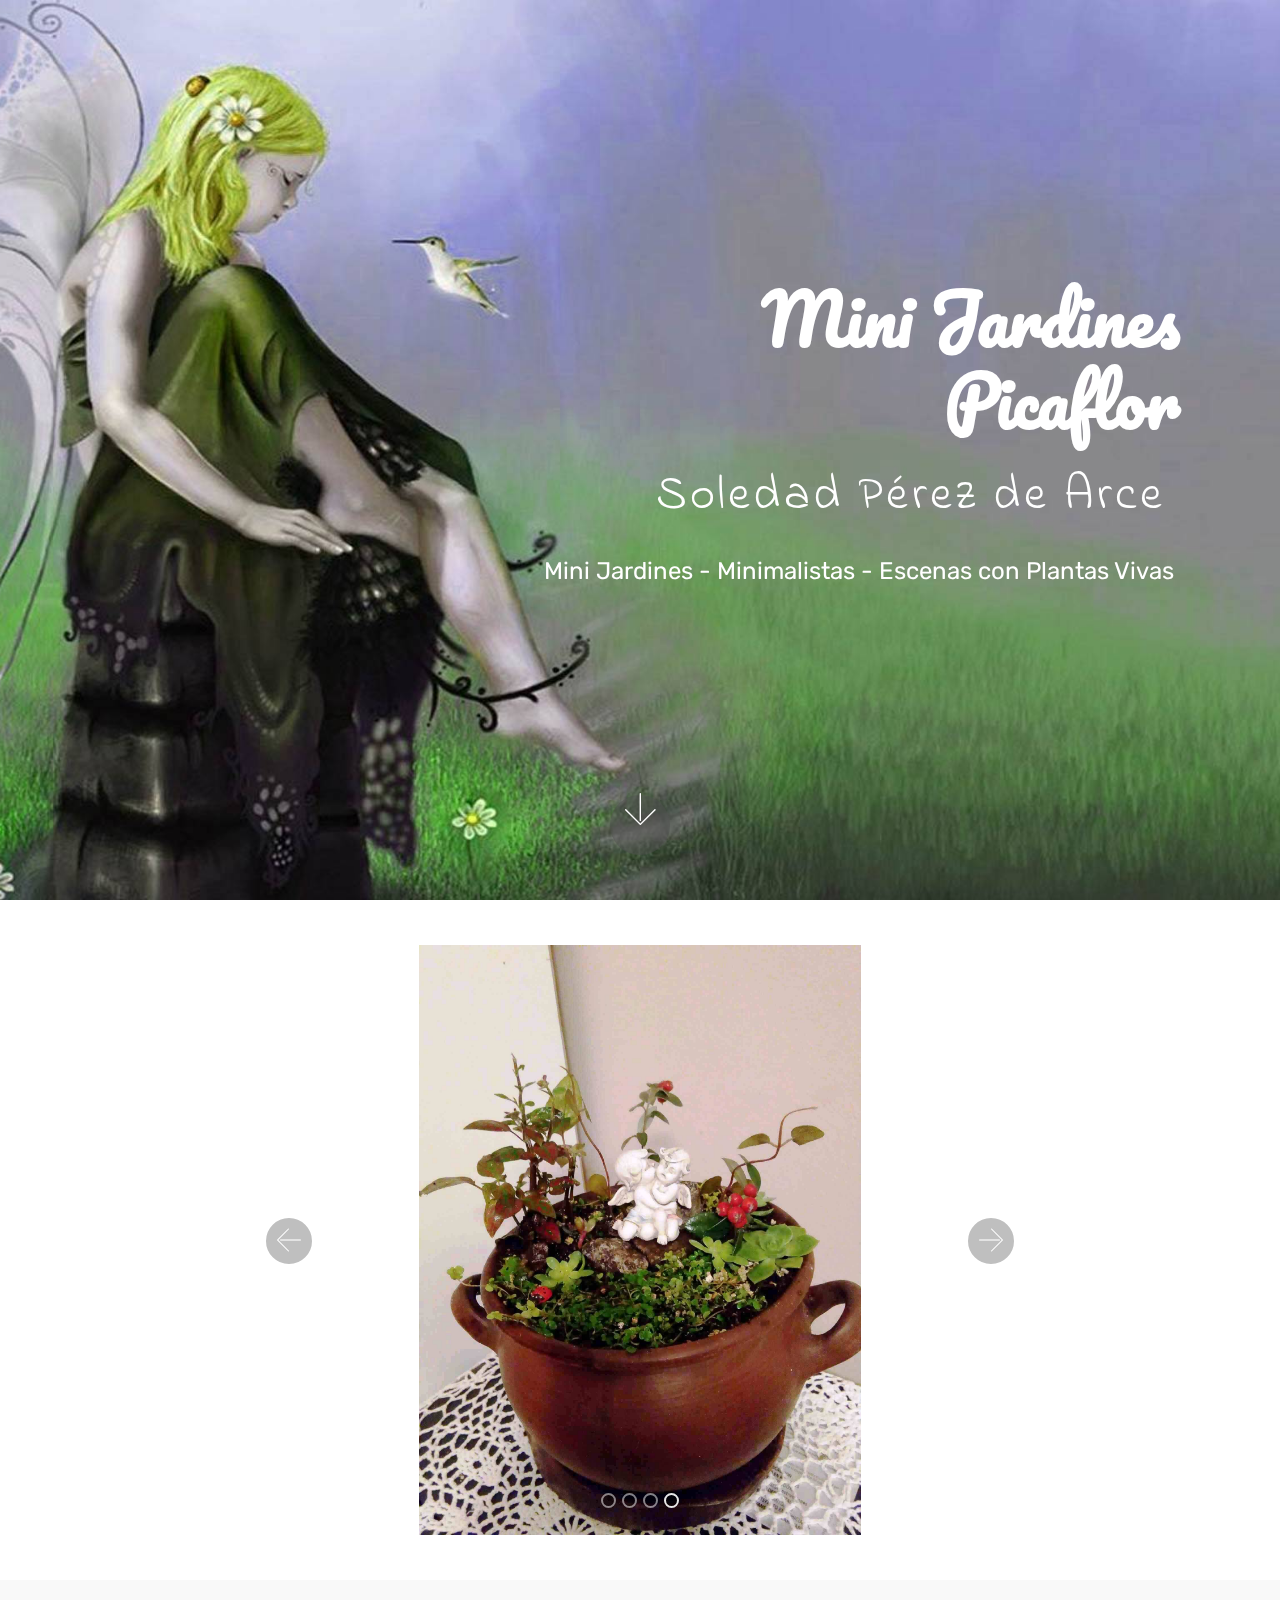
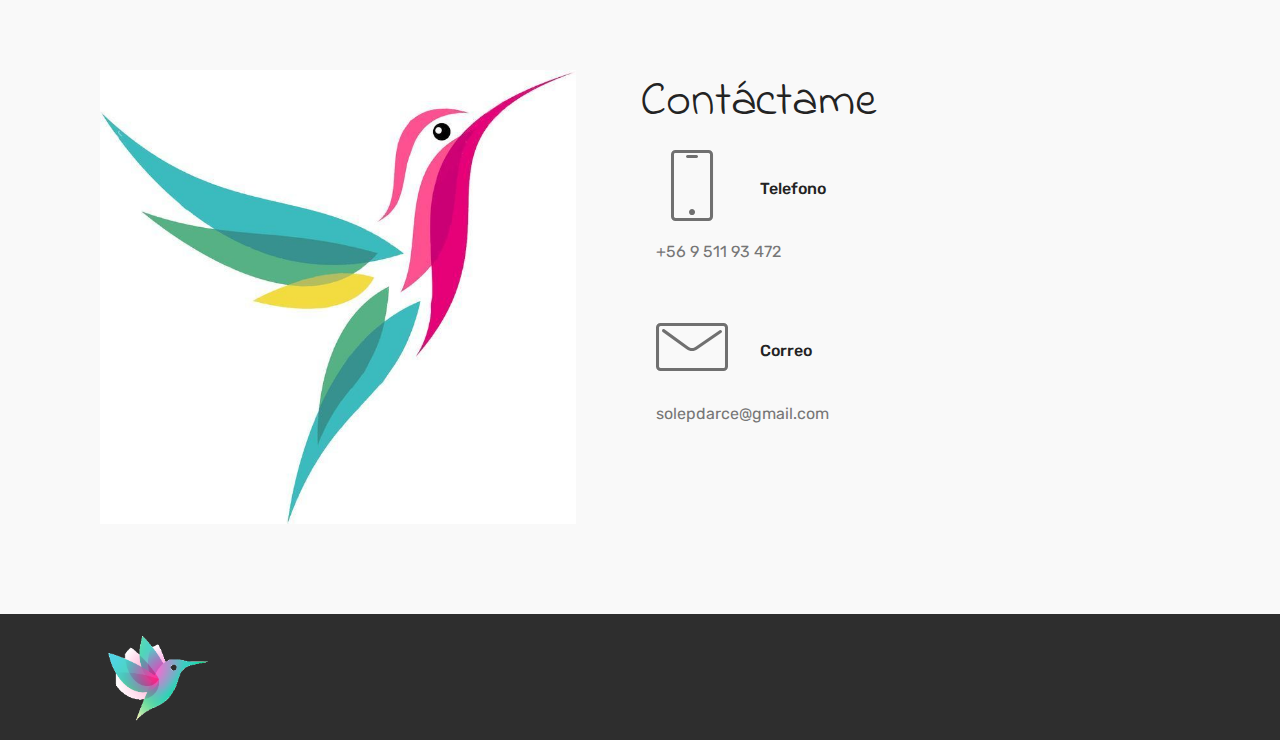
==== index.html @ 487c8307 "create github pages" ====
<!DOCTYPE html>
<html>
<head>
  <!-- Site made with Mobirise Website Builder v4.4.0, https://mobirise.com -->
  <meta charset="UTF-8">
  <meta http-equiv="X-UA-Compatible" content="IE=edge">
  <meta name="generator" content="Mobirise v4.4.0, mobirise.com">
  <meta name="viewport" content="width=device-width, initial-scale=1">
  <link rel="shortcut icon" href="assets/images/colibri-128x107.png" type="image/x-icon">
  <meta name="description" content="Picaflor - MiniJardines - Plantas - Soledad Perez de Arce">
  <title>Picaflor - MiniJardines - Plantas</title>
  <link rel="stylesheet" href="assets/web/assets/mobirise-icons/mobirise-icons.css">
  <link rel="stylesheet" href="assets/tether/tether.min.css">
  <link rel="stylesheet" href="assets/bootstrap/css/bootstrap.min.css">
  <link rel="stylesheet" href="assets/bootstrap/css/bootstrap-grid.min.css">
  <link rel="stylesheet" href="assets/bootstrap/css/bootstrap-reboot.min.css">
  <link rel="stylesheet" href="assets/socicon/css/styles.css">
  <link rel="stylesheet" href="assets/theme/css/style.css">
  <link rel="stylesheet" href="assets/mobirise/css/mbr-additional.css" type="text/css">
  
  
  
</head>
<body>
<section class="header10 cid-qzSrPWgKx8 mbr-fullscreen mbr-parallax-background" id="header10-0" data-rv-view="168">

    

    

    <div class="container">
        <div class="media-container-column mbr-white col-lg-8 col-md-10 ml-auto">
            <h1 class="mbr-section-title align-right mbr-bold pb-3 mbr-fonts-style display-1">Mini Jardines<br>Picaflor</h1>
            <h3 class="mbr-section-subtitle align-right mbr-light pb-3 mbr-fonts-style display-2">
                Soledad Pérez de Arce&nbsp;</h3>
            <p class="mbr-text align-right pb-3 mbr-fonts-style display-5">Mini Jardines - Minimalistas - Escenas con Plantas Vivas&nbsp;</p>
            
        </div>
    </div>

    <div class="mbr-arrow hidden-sm-down" aria-hidden="true">
        <a href="#next">
            <i class="mbri-down mbr-iconfont"></i>
        </a>
    </div>
</section>

<section class="engine"><a href="https://mobirise.co/f">bootstrap builder</a></section><section class="carousel slide cid-qzStPsP6bc" data-interval="false" id="slider2-2" data-rv-view="171">

    
    <div class="container content-slider">
        <div class="content-slider-wrap">
            <div><div class="mbr-slider slide carousel" data-pause="true" data-keyboard="false" data-ride="false" data-interval="false"><ol class="carousel-indicators"><li data-app-prevent-settings="" data-target="#slider2-2" data-slide-to="0"></li><li data-app-prevent-settings="" data-target="#slider2-2" data-slide-to="1"></li><li data-app-prevent-settings="" data-target="#slider2-2" data-slide-to="2"></li><li data-app-prevent-settings="" data-target="#slider2-2" class=" active" data-slide-to="3"></li></ol><div class="carousel-inner" role="listbox"><div class="carousel-item slider-fullscreen-image" data-bg-video-slide="false" style="background-image: url(assets/images/fa1-2000x3555.jpg);"><div class="container container-slide"><div class="image_wrapper"><img src="assets/images/fa1-2000x3555.jpg"><div class="carousel-caption justify-content-center"><div class="col-10 align-center"></div></div></div></div></div><div class="carousel-item slider-fullscreen-image" data-bg-video-slide="false" style="background-image: url(assets/images/fa2-1560x2080.jpg);"><div class="container container-slide"><div class="image_wrapper"><img src="assets/images/fa2-1560x2080.jpg"><div class="carousel-caption justify-content-center"><div class="col-10 align-center"></div></div></div></div></div><div class="carousel-item slider-fullscreen-image" data-bg-video-slide="false" style="background-image: url(assets/images/fa4-1560x2080.jpg);"><div class="container container-slide"><div class="image_wrapper"><img src="assets/images/fa4-1560x2080.jpg"><div class="carousel-caption justify-content-center"><div class="col-10 align-center"></div></div></div></div></div><div class="carousel-item slider-fullscreen-image active" data-bg-video-slide="false" style="background-image: url(assets/images/fa3-1560x2080.jpg);"><div class="container container-slide"><div class="image_wrapper"><img src="assets/images/fa3-1560x2080.jpg"><div class="carousel-caption justify-content-center"><div class="col-10 align-center"></div></div></div></div></div></div><a data-app-prevent-settings="" class="carousel-control carousel-control-prev" role="button" data-slide="prev" href="#slider2-2"><span aria-hidden="true" class="mbri-left mbr-iconfont"></span><span class="sr-only">Previous</span></a><a data-app-prevent-settings="" class="carousel-control carousel-control-next" role="button" data-slide="next" href="#slider2-2"><span aria-hidden="true" class="mbri-right mbr-iconfont"></span><span class="sr-only">Next</span></a></div></div> 
        </div>
    </div>
</section>

<section class="features11 cid-qzSyNxEEnm" id="features11-6" data-rv-view="186">

    

    

    <div class="container">   
        <div class="col-md-12">
            <div class="media-container-row">
                <div class="mbr-figure" style="width: 50%;">
                    <img src="assets/images/colibri-736x702.jpg" alt="Mobirise" title="" media-simple="true">
                </div>
                <div class=" align-left aside-content">
                    <h2 class="mbr-title pt-2 mbr-fonts-style display-2">
                        Contáctame</h2>
                    <div class="mbr-section-text">
                        
                    </div>

                    <div class="block-content">
                        <div class="card p-3 pr-3">
                            <div class="media">
                                <div class=" align-self-center card-img pb-3">
                                    <a href="tel:+56951193472"><span class="mbr-iconfont mbri-mobile" media-simple="true"></span></a>
                                </div>     
                                <div class="media-body">
                                    <h4 class="card-title mbr-fonts-style display-7">
                                        Telefono</h4>
                                </div>
                            </div>                

                            <div class="card-box">
                                <p class="block-text mbr-fonts-style display-7">
                                   +56 9 511 93 472</p>
                            </div>
                        </div>

                        <div class="card p-3 pr-3">
                            <div class="media">
                                <div class="align-self-center card-img pb-3">
                                    <a href="mailto:solepdarce@gmail.com"><span class="mbr-iconfont mbri-letter" media-simple="true"></span></a>
                                </div>     
                                <div class="media-body">
                                    <h4 class="card-title mbr-fonts-style display-7">
                                        Correo</h4>
                                </div>
                            </div>                

                            <div class="card-box">
                                <p class="block-text mbr-fonts-style display-7">
                                    solepdarce@gmail.com</p>
                            </div>
                        </div>
                    </div>
                </div>
            </div>
        </div> 
    </div>          
</section>

<section class="cid-qzSCg8V9M4" id="footer1-8" data-rv-view="189">

    

    

    <div class="container">
        <div class="media-container-row content text-white">
            <div class="col-12 col-md-3">
                <div class="media-wrap">
                    <a href="#top">
                        <img src="assets/images/colibri-351x295.png" alt="Mobirise" title="" media-simple="true">
                    </a>
                </div>
            </div>
            <div class="col-12 col-md-3 mbr-fonts-style display-7">
                <h5 class="pb-3"></h5>
                <p class="mbr-text"></p>
            </div>
            <div class="col-12 col-md-3 mbr-fonts-style display-7">
                <h5 class="pb-3"></h5>
                <p class="mbr-text"></p>
            </div>
            <div class="col-12 col-md-3 mbr-fonts-style display-7">
                <h5 class="pb-3"></h5>
                <p class="mbr-text"></p>
            </div>
        </div>
        
    </div>
</section>


  <script src="assets/web/assets/jquery/jquery.min.js"></script>
  <script src="assets/popper/popper.min.js"></script>
  <script src="assets/tether/tether.min.js"></script>
  <script src="assets/bootstrap/js/bootstrap.min.js"></script>
  <script src="assets/smooth-scroll/smooth-scroll.js"></script>
  <script src="assets/jquery-mb-ytplayer/jquery.mb.ytplayer.min.js"></script>
  <script src="assets/jquery-mb-vimeo_player/jquery.mb.vimeo_player.js"></script>
  <script src="assets/bootstrap-carousel-swipe/bootstrap-carousel-swipe.js"></script>
  <script src="assets/jarallax/jarallax.min.js"></script>
  <script src="assets/theme/js/script.js"></script>
  <script src="assets/mobirise-slider-video/script.js"></script>
  
  
</body>
</html>
---- assets/web/assets/mobirise-icons/mobirise-icons.css ----
@font-face {
  font-family: 'MobiriseIcons';
  src:  url('mobirise-icons.eot?spat4u');
  src:  url('mobirise-icons.eot?spat4u#iefix') format('embedded-opentype'),
    url('mobirise-icons.ttf?spat4u') format('truetype'),
    url('mobirise-icons.woff?spat4u') format('woff'),
    url('mobirise-icons.svg?spat4u#MobiriseIcons') format('svg');
  font-weight: normal;
  font-style: normal;
}

[class^="mbri-"], [class*=" mbri-"] {
  /* use !important to prevent issues with browser extensions that change fonts */
  font-family: MobiriseIcons !important;
  speak: none;
  font-style: normal;
  font-weight: normal;
  font-variant: normal;
  text-transform: none;
  line-height: 1;

  /* Better Font Rendering =========== */
  -webkit-font-smoothing: antialiased;
  -moz-osx-font-smoothing: grayscale;
}

.mbri-add-submenu:before {
  content: "\e900";
}
.mbri-alert:before {
  content: "\e901";
}
.mbri-align-center:before {
  content: "\e902";
}
.mbri-align-justify:before {
  content: "\e903";
}
.mbri-align-left:before {
  content: "\e904";
}
.mbri-align-right:before {
  content: "\e905";
}
.mbri-android:before {
  content: "\e906";
}
.mbri-apple:before {
  content: "\e907";
}
.mbri-arrow-down:before {
  content: "\e908";
}
.mbri-arrow-next:before {
  content: "\e909";
}
.mbri-arrow-prev:before {
  content: "\e90a";
}
.mbri-arrow-up:before {
  content: "\e90b";
}
.mbri-bold:before {
  content: "\e90c";
}
.mbri-bookmark:before {
  content: "\e90d";
}
.mbri-bootstrap:before {
  content: "\e90e";
}
.mbri-briefcase:before {
  content: "\e90f";
}
.mbri-browse:before {
  content: "\e910";
}
.mbri-bulleted-list:before {
  content: "\e911";
}
.mbri-calendar:before {
  content: "\e912";
}
.mbri-camera:before {
  content: "\e913";
}
.mbri-cart-add:before {
  content: "\e914";
}
.mbri-cart-full:before {
  content: "\e915";
}
.mbri-cash:before {
  content: "\e916";
}
.mbri-change-style:before {
  content: "\e917";
}
.mbri-chat:before {
  content: "\e918";
}
.mbri-clock:before {
  content: "\e919";
}
.mbri-close:before {
  content: "\e91a";
}
.mbri-cloud:before {
  content: "\e91b";
}
.mbri-code:before {
  content: "\e91c";
}
.mbri-contact-form:before {
  content: "\e91d";
}
.mbri-credit-card:before {
  content: "\e91e";
}
.mbri-cursor-click:before {
  content: "\e91f";
}
.mbri-cust-feedback:before {
  content: "\e920";
}
.mbri-database:before {
  content: "\e921";
}
.mbri-delivery:before {
  content: "\e922";
}
.mbri-desktop:before {
  content: "\e923";
}
.mbri-devices:before {
  content: "\e924";
}
.mbri-down:before {
  content: "\e925";
}
.mbri-download:before {
  content: "\e989";
}
.mbri-drag-n-drop:before {
  content: "\e927";
}
.mbri-drag-n-drop2:before {
  content: "\e928";
}
.mbri-edit:before {
  content: "\e929";
}
.mbri-edit2:before {
  content: "\e92a";
}
.mbri-error:before {
  content: "\e92b";
}
.mbri-extension:before {
  content: "\e92c";
}
.mbri-features:before {
  content: "\e92d";
}
.mbri-file:before {
  content: "\e92e";
}
.mbri-flag:before {
  content: "\e92f";
}
.mbri-folder:before {
  content: "\e930";
}
.mbri-gift:before {
  content: "\e931";
}
.mbri-github:before {
  content: "\e932";
}
.mbri-globe:before {
  content: "\e933";
}
.mbri-globe-2:before {
  content: "\e934";
}
.mbri-growing-chart:before {
  content: "\e935";
}
.mbri-hearth:before {
  content: "\e936";
}
.mbri-help:before {
  content: "\e937";
}
.mbri-home:before {
  content: "\e938";
}
.mbri-hot-cup:before {
  content: "\e939";
}
.mbri-idea:before {
  content: "\e93a";
}
.mbri-image-gallery:before {
  content: "\e93b";
}
.mbri-image-slider:before {
  content: "\e93c";
}
.mbri-info:before {
  content: "\e93d";
}
.mbri-italic:before {
  content: "\e93e";
}
.mbri-key:before {
  content: "\e93f";
}
.mbri-laptop:before {
  content: "\e940";
}
.mbri-layers:before {
  content: "\e941";
}
.mbri-left-right:before {
  content: "\e942";
}
.mbri-left:before {
  content: "\e943";
}
.mbri-letter:before {
  content: "\e944";
}
.mbri-like:before {
  content: "\e945";
}
.mbri-link:before {
  content: "\e946";
}
.mbri-lock:before {
  content: "\e947";
}
.mbri-login:before {
  content: "\e948";
}
.mbri-logout:before {
  content: "\e949";
}
.mbri-magic-stick:before {
  content: "\e94a";
}
.mbri-map-pin:before {
  content: "\e94b";
}
.mbri-menu:before {
  content: "\e94c";
}
.mbri-mobile:before {
  content: "\e94d";
}
.mbri-mobile2:before {
  content: "\e94e";
}
.mbri-mobirise:before {
  content: "\e94f";
}
.mbri-more-horizontal:before {
  content: "\e950";
}
.mbri-more-vertical:before {
  content: "\e951";
}
.mbri-music:before {
  content: "\e952";
}
.mbri-new-file:before {
  content: "\e953";
}
.mbri-numbered-list:before {
  content: "\e954";
}
.mbri-opened-folder:before {
  content: "\e955";
}
.mbri-pages:before {
  content: "\e956";
}
.mbri-paper-plane:before {
  content: "\e957";
}
.mbri-paperclip:before {
  content: "\e958";
}
.mbri-photo:before {
  content: "\e959";
}
.mbri-photos:before {
  content: "\e95a";
}
.mbri-pin:before {
  content: "\e95b";
}
.mbri-play:before {
  content: "\e95c";
}
.mbri-plus:before {
  content: "\e95d";
}
.mbri-preview:before {
  content: "\e95e";
}
.mbri-print:before {
  content: "\e95f";
}
.mbri-protect:before {
  content: "\e960";
}
.mbri-question:before {
  content: "\e961";
}
.mbri-quote-left:before {
  content: "\e962";
}
.mbri-quote-right:before {
  content: "\e963";
}
.mbri-refresh:before {
  content: "\e964";
}
.mbri-responsive:before {
  content: "\e965";
}
.mbri-right:before {
  content: "\e966";
}
.mbri-rocket:before {
  content: "\e967";
}
.mbri-sad-face:before {
  content: "\e968";
}
.mbri-sale:before {
  content: "\e969";
}
.mbri-save:before {
  content: "\e96a";
}
.mbri-search:before {
  content: "\e96b";
}
.mbri-setting:before {
  content: "\e96c";
}
.mbri-setting2:before {
  content: "\e96d";
}
.mbri-setting3:before {
  content: "\e96e";
}
.mbri-share:before {
  content: "\e96f";
}
.mbri-shopping-bag:before {
  content: "\e970";
}
.mbri-shopping-basket:before {
  content: "\e971";
}
.mbri-shopping-cart:before {
  content: "\e972";
}
.mbri-sites:before {
  content: "\e973";
}
.mbri-smile-face:before {
  content: "\e974";
}
.mbri-speed:before {
  content: "\e975";
}
.mbri-star:before {
  content: "\e976";
}
.mbri-success:before {
  content: "\e977";
}
.mbri-sun:before {
  content: "\e978";
}
.mbri-sun2:before {
  content: "\e979";
}
.mbri-tablet:before {
  content: "\e97a";
}
.mbri-tablet-vertical:before {
  content: "\e97b";
}
.mbri-target:before {
  content: "\e97c";
}
.mbri-timer:before {
  content: "\e97d";
}
.mbri-to-ftp:before {
  content: "\e97e";
}
.mbri-to-local-drive:before {
  content: "\e97f";
}
.mbri-touch-swipe:before {
  content: "\e980";
}
.mbri-touch:before {
  content: "\e981";
}
.mbri-trash:before {
  content: "\e982";
}
.mbri-underline:before {
  content: "\e983";
}
.mbri-unlink:before {
  content: "\e984";
}
.mbri-unlock:before {
  content: "\e985";
}
.mbri-up-down:before {
  content: "\e986";
}
.mbri-up:before {
  content: "\e987";
}
.mbri-update:before {
  content: "\e988";
}
.mbri-upload:before {
 content: "\e926"; 
}
.mbri-user:before {
  content: "\e98a";
}
.mbri-user2:before {
  content: "\e98b";
}
.mbri-users:before {
  content: "\e98c";
}
.mbri-video:before {
  content: "\e98d";
}
.mbri-video-play:before {
  content: "\e98e";
}
.mbri-watch:before {
  content: "\e98f";
}
.mbri-website-theme:before {
  content: "\e990";
}
.mbri-wifi:before {
  content: "\e991";
}
.mbri-windows:before {
  content: "\e992";
}
.mbri-zoom-out:before {
  content: "\e993";
}
.mbri-redo:before {
  content: "\e994";
}
.mbri-undo:before {
  content: "\e995";
}
---- assets/socicon/css/styles.css ----
@charset "UTF-8";

@font-face {
  font-family: "socicon";
  src:url("../fonts/socicon.eot");
  src:url("../fonts/socicon.eot?#iefix") format("embedded-opentype"),
    url("../fonts/socicon.woff") format("woff"),
    url("../fonts/socicon.ttf") format("truetype"),
    url("../fonts/socicon.svg#socicon") format("svg");
  font-weight: normal;
  font-style: normal;

}

[data-icon]:before {
  font-family: "socicon" !important;
  content: attr(data-icon);
  font-style: normal !important;
  font-weight: normal !important;
  font-variant: normal !important;
  text-transform: none !important;
  speak: none;
  line-height: 1;
  -webkit-font-smoothing: antialiased;
  -moz-osx-font-smoothing: grayscale;
}

[class^="socicon-"]:before,
[class*=" socicon-"]:before {
  font-family: "socicon" !important;
  font-style: normal !important;
  font-weight: normal !important;
  font-variant: normal !important;
  text-transform: none !important;
  speak: none;
  line-height: 1;
  -webkit-font-smoothing: antialiased;
  -moz-osx-font-smoothing: grayscale;
}

.socicon-modelmayhem:before {
  content: "\e000";
}
.socicon-mixcloud:before {
  content: "\e001";
}
.socicon-drupal:before {
  content: "\e002";
}
.socicon-swarm:before {
  content: "\e003";
}
.socicon-istock:before {
  content: "\e004";
}
.socicon-yammer:before {
  content: "\e005";
}
.socicon-ello:before {
  content: "\e006";
}
.socicon-stackoverflow:before {
  content: "\e007";
}
.socicon-persona:before {
  content: "\e008";
}
.socicon-triplej:before {
  content: "\e009";
}
.socicon-houzz:before {
  content: "\e00a";
}
.socicon-rss:before {
  content: "\e00b";
}
.socicon-paypal:before {
  content: "\e00c";
}
.socicon-odnoklassniki:before {
  content: "\e00d";
}
.socicon-airbnb:before {
  content: "\e00e";
}
.socicon-periscope:before {
  content: "\e00f";
}
.socicon-outlook:before {
  content: "\e010";
}
.socicon-coderwall:before {
  content: "\e011";
}
.socicon-tripadvisor:before {
  content: "\e012";
}
.socicon-appnet:before {
  content: "\e013";
}
.socicon-goodreads:before {
  content: "\e014";
}
.socicon-tripit:before {
  content: "\e015";
}
.socicon-lanyrd:before {
  content: "\e016";
}
.socicon-slideshare:before {
  content: "\e017";
}
.socicon-buffer:before {
  content: "\e018";
}
.socicon-disqus:before {
  content: "\e019";
}
.socicon-vkontakte:before {
  content: "\e01a";
}
.socicon-whatsapp:before {
  content: "\e01b";
}
.socicon-patreon:before {
  content: "\e01c";
}
.socicon-storehouse:before {
  content: "\e01d";
}
.socicon-pocket:before {
  content: "\e01e";
}
.socicon-mail:before {
  content: "\e01f";
}
.socicon-blogger:before {
  content: "\e020";
}
.socicon-technorati:before {
  content: "\e021";
}
.socicon-reddit:before {
  content: "\e022";
}
.socicon-dribbble:before {
  content: "\e023";
}
.socicon-stumbleupon:before {
  content: "\e024";
}
.socicon-digg:before {
  content: "\e025";
}
.socicon-envato:before {
  content: "\e026";
}
.socicon-behance:before {
  content: "\e027";
}
.socicon-delicious:before {
  content: "\e028";
}
.socicon-deviantart:before {
  content: "\e029";
}
.socicon-forrst:before {
  content: "\e02a";
}
.socicon-play:before {
  content: "\e02b";
}
.socicon-zerply:before {
  content: "\e02c";
}
.socicon-wikipedia:before {
  content: "\e02d";
}
.socicon-apple:before {
  content: "\e02e";
}
.socicon-flattr:before {
  content: "\e02f";
}
.socicon-github:before {
  content: "\e030";
}
.socicon-renren:before {
  content: "\e031";
}
.socicon-friendfeed:before {
  content: "\e032";
}
.socicon-newsvine:before {
  content: "\e033";
}
.socicon-identica:before {
  content: "\e034";
}
.socicon-bebo:before {
  content: "\e035";
}
.socicon-zynga:before {
  content: "\e036";
}
.socicon-steam:before {
  content: "\e037";
}
.socicon-xbox:before {
  content: "\e038";
}
.socicon-windows:before {
  content: "\e039";
}
.socicon-qq:before {
  content: "\e03a";
}
.socicon-douban:before {
  content: "\e03b";
}
.socicon-meetup:before {
  content: "\e03c";
}
.socicon-playstation:before {
  content: "\e03d";
}
.socicon-android:before {
  content: "\e03e";
}
.socicon-snapchat:before {
  content: "\e03f";
}
.socicon-twitter:before {
  content: "\e040";
}
.socicon-facebook:before {
  content: "\e041";
}
.socicon-googleplus:before {
  content: "\e042";
}
.socicon-pinterest:before {
  content: "\e043";
}
.socicon-foursquare:before {
  content: "\e044";
}
.socicon-yahoo:before {
  content: "\e045";
}
.socicon-skype:before {
  content: "\e046";
}
.socicon-yelp:before {
  content: "\e047";
}
.socicon-feedburner:before {
  content: "\e048";
}
.socicon-linkedin:before {
  content: "\e049";
}
.socicon-viadeo:before {
  content: "\e04a";
}
.socicon-xing:before {
  content: "\e04b";
}
.socicon-myspace:before {
  content: "\e04c";
}
.socicon-soundcloud:before {
  content: "\e04d";
}
.socicon-spotify:before {
  content: "\e04e";
}
.socicon-grooveshark:before {
  content: "\e04f";
}
.socicon-lastfm:before {
  content: "\e050";
}
.socicon-youtube:before {
  content: "\e051";
}
.socicon-vimeo:before {
  content: "\e052";
}
.socicon-dailymotion:before {
  content: "\e053";
}
.socicon-vine:before {
  content: "\e054";
}
.socicon-flickr:before {
  content: "\e055";
}
.socicon-500px:before {
  content: "\e056";
}
.socicon-wordpress:before {
  content: "\e058";
}
.socicon-tumblr:before {
  content: "\e059";
}
.socicon-twitch:before {
  content: "\e05a";
}
.socicon-8tracks:before {
  content: "\e05b";
}
.socicon-amazon:before {
  content: "\e05c";
}
.socicon-icq:before {
  content: "\e05d";
}
.socicon-smugmug:before {
  content: "\e05e";
}
.socicon-ravelry:before {
  content: "\e05f";
}
.socicon-weibo:before {
  content: "\e060";
}
.socicon-baidu:before {
  content: "\e061";
}
.socicon-angellist:before {
  content: "\e062";
}
.socicon-ebay:before {
  content: "\e063";
}
.socicon-imdb:before {
  content: "\e064";
}
.socicon-stayfriends:before {
  content: "\e065";
}
.socicon-residentadvisor:before {
  content: "\e066";
}
.socicon-google:before {
  content: "\e067";
}
.socicon-yandex:before {
  content: "\e068";
}
.socicon-sharethis:before {
  content: "\e069";
}
.socicon-bandcamp:before {
  content: "\e06a";
}
.socicon-itunes:before {
  content: "\e06b";
}
.socicon-deezer:before {
  content: "\e06c";
}
.socicon-telegram:before {
  content: "\e06e";
}
.socicon-openid:before {
  content: "\e06f";
}
.socicon-amplement:before {
  content: "\e070";
}
.socicon-viber:before {
  content: "\e071";
}
.socicon-zomato:before {
  content: "\e072";
}
.socicon-draugiem:before {
  content: "\e074";
}
.socicon-endomodo:before {
  content: "\e075";
}
.socicon-filmweb:before {
  content: "\e076";
}
.socicon-stackexchange:before {
  content: "\e077";
}
.socicon-wykop:before {
  content: "\e078";
}
.socicon-teamspeak:before {
  content: "\e079";
}
.socicon-teamviewer:before {
  content: "\e07a";
}
.socicon-ventrilo:before {
  content: "\e07b";
}
.socicon-younow:before {
  content: "\e07c";
}
.socicon-raidcall:before {
  content: "\e07d";
}
.socicon-mumble:before {
  content: "\e07e";
}
.socicon-medium:before {
  content: "\e06d";
}
.socicon-bebee:before {
  content: "\e07f";
}
.socicon-hitbox:before {
  content: "\e080";
}
.socicon-reverbnation:before {
  content: "\e081";
}
.socicon-formulr:before {
  content: "\e082";
}
.socicon-instagram:before {
  content: "\e057";
}
.socicon-battlenet:before {
  content: "\e083";
}
.socicon-chrome:before {
  content: "\e084";
}
.socicon-discord:before {
  content: "\e086";
}
.socicon-issuu:before {
  content: "\e087";
}
.socicon-macos:before {
  content: "\e088";
}
.socicon-firefox:before {
  content: "\e089";
}
.socicon-opera:before {
  content: "\e08d";
}
.socicon-keybase:before {
  content: "\e090";
}
.socicon-alliance:before {
  content: "\e091";
}
.socicon-livejournal:before {
  content: "\e092";
}
.socicon-googlephotos:before {
  content: "\e093";
}
.socicon-horde:before {
  content: "\e094";
}
.socicon-etsy:before {
  content: "\e095";
}
.socicon-zapier:before {
  content: "\e096";
}
.socicon-google-scholar:before {
  content: "\e097";
}
.socicon-researchgate:before {
  content: "\e098";
}
.socicon-wechat:before {
  content: "\e099";
}
.socicon-strava:before {
  content: "\e09a";
}
.socicon-line:before {
  content: "\e09b";
}
.socicon-lyft:before {
  content: "\e09c";
}
.socicon-uber:before {
  content: "\e09d";
}
.socicon-songkick:before {
  content: "\e09e";
}
.socicon-viewbug:before {
  content: "\e09f";
}
.socicon-googlegroups:before {
  content: "\e0a0";
}
.socicon-quora:before {
  content: "\e073";
}
.socicon-diablo:before {
  content: "\e085";
}
.socicon-blizzard:before {
  content: "\e0a1";
}
.socicon-hearthstone:before {
  content: "\e08b";
}
.socicon-heroes:before {
  content: "\e08a";
}
.socicon-overwatch:before {
  content: "\e08c";
}
.socicon-warcraft:before {
  content: "\e08e";
}
.socicon-starcraft:before {
  content: "\e08f";
}
.socicon-beam:before {
  content: "\e0a2";
}
.socicon-curse:before {
  content: "\e0a3";
}
.socicon-player:before {
  content: "\e0a4";
}
.socicon-streamjar:before {
  content: "\e0a5";
}
.socicon-nintendo:before {
  content: "\e0a6";
}
.socicon-hellocoton:before {
  content: "\e0a7";
}
---- assets/theme/css/style.css ----
/*!
 * Mobirise v4 theme (https://mobirise.com/)
 * Copyright 2017 Mobirise
 */
section {
  background-color: #eeeeee; }

section,
.container,
.container-fluid {
  position: relative;
  word-wrap: break-word; }

a.mbr-iconfont:hover {
  text-decoration: none; }

.article .lead p, .article .lead ul, .article .lead ol, .article .lead pre, .article .lead blockquote {
  margin-bottom: 0; }

a {
  font-style: normal;
  font-weight: 400;
  cursor: pointer; }
  a, a:hover {
    text-decoration: none; }

figure {
  margin-bottom: 0; }

body {
  color: #232323; }

h1, h2, h3, h4, h5, h6,
.h1, .h2, .h3, .h4, .h5, .h6,
.display-1, .display-2, .display-3, .display-4 {
  line-height: 1;
  word-break: break-word;
  word-wrap: break-word; }

b, strong {
  font-weight: bold; }

blockquote {
  padding: 10px 0 10px 20px;
  position: relative;
  border-left: 2px solid;
  border-color: #ff3366; }

input:-webkit-autofill, input:-webkit-autofill:hover, input:-webkit-autofill:focus, input:-webkit-autofill:active {
  transition-delay: 9999s;
  transition-property: background-color, color; }

textarea[type="hidden"] {
  display: none; }

body {
  position: relative; }

section {
  background-position: 50% 50%;
  background-repeat: no-repeat;
  background-size: cover; }
  section .mbr-background-video,
  section .mbr-background-video-preview {
    position: absolute;
    bottom: 0;
    left: 0;
    right: 0;
    top: 0; }

.hidden {
  visibility: hidden; }

.mbr-z-index20 {
  z-index: 20; }

/*! Base colors */
.mbr-white {
  color: #ffffff; }

.mbr-black {
  color: #000000; }

.mbr-bg-white {
  background-color: #ffffff; }

.mbr-bg-black {
  background-color: #000000; }

/*! Text-aligns */
.align-left {
  text-align: left; }

.align-center {
  text-align: center; }

.align-right {
  text-align: right; }

@media (max-width: 767px) {
  .align-left, .align-center, .align-right, .mbr-section-btn, .mbr-section-title {
    text-align: center; } }
/*! Font-weight  */
.mbr-light {
  font-weight: 300; }

.mbr-regular {
  font-weight: 400; }

.mbr-semibold {
  font-weight: 500; }

.mbr-bold {
  font-weight: 700; }

/*! Media  */
.media-size-item {
  -webkit-flex: 1 1 auto;
  -moz-flex: 1 1 auto;
  -ms-flex: 1 1 auto;
  -o-flex: 1 1 auto;
  flex: 1 1 auto; }

.media-content {
  -webkit-flex-basis: 100%;
  flex-basis: 100%; }

.media-container-row {
  display: -ms-flexbox;
  display: -webkit-flex;
  display: flex;
  -webkit-flex-direction: row;
  -ms-flex-direction: row;
  flex-direction: row;
  -webkit-flex-wrap: wrap;
  -ms-flex-wrap: wrap;
  flex-wrap: wrap;
  -webkit-justify-content: center;
  -ms-flex-pack: center;
  justify-content: center;
  -webkit-align-content: center;
  -ms-flex-line-pack: center;
  align-content: center;
  -webkit-align-items: start;
  -ms-flex-align: start;
  align-items: start; }
  .media-container-row .media-size-item {
    width: 400px; }

.media-container-column {
  display: -ms-flexbox;
  display: -webkit-flex;
  display: flex;
  -webkit-flex-direction: column;
  -ms-flex-direction: column;
  flex-direction: column;
  -webkit-flex-wrap: wrap;
  -ms-flex-wrap: wrap;
  flex-wrap: wrap;
  -webkit-justify-content: center;
  -ms-flex-pack: center;
  justify-content: center;
  -webkit-align-content: center;
  -ms-flex-line-pack: center;
  align-content: center;
  -webkit-align-items: stretch;
  -ms-flex-align: stretch;
  align-items: stretch; }
  .media-container-column > * {
    width: 100%; }

@media (min-width: 992px) {
  .media-container-row {
    -webkit-flex-wrap: nowrap;
    -ms-flex-wrap: nowrap;
    flex-wrap: nowrap; } }
figure {
  overflow: hidden; }

figure[mbr-media-size] {
  transition: width 0.1s; }

.mbr-figure img, .mbr-figure iframe {
  display: block;
  width: 100%; }

.card {
  background-color: transparent;
  border: none; }

.card-img {
  text-align: center;
  flex-shrink: 0; }

.media {
  max-width: 100%;
  margin: 0 auto; }

.mbr-figure {
  -ms-flex-item-align: center;
  -ms-grid-row-align: center;
  -webkit-align-self: center;
  align-self: center; }

.media-container > div {
  max-width: 100%; }

.mbr-figure img, .card-img img {
  width: 100%; }

@media (max-width: 991px) {
  .media-size-item {
    width: auto !important; }

  .media {
    width: auto; }

  .mbr-figure {
    width: 100% !important; } }
/*! Buttons */
.mbr-section-btn {
  margin-left: -.25rem;
  margin-right: -.25rem;
  font-size: 0; }

nav .mbr-section-btn {
  margin-left: 0rem;
  margin-right: 0rem; }

/*! Btn icon margin */
.btn .mbr-iconfont, .btn.btn-sm .mbr-iconfont {
  cursor: pointer;
  margin-right: 0.5rem; }

.btn.btn-md .mbr-iconfont, .btn.btn-md .mbr-iconfont {
  margin-right: 0.8rem; }

.mbr-regular {
  font-weight: 400; }

.mbr-semibold {
  font-weight: 500; }

.mbr-bold {
  font-weight: 700; }

[type="submit"] {
  -webkit-appearance: none; }

/*! Full-screen */
.mbr-fullscreen .mbr-overlay {
  min-height: 100vh; }

.mbr-fullscreen {
  display: flex;
  display: -webkit-flex;
  display: -moz-flex;
  display: -ms-flex;
  display: -o-flex;
  align-items: center;
  -webkit-align-items: center;
  min-height: 100vh;
  padding-top: 3rem;
  padding-bottom: 3rem; }

/*! Map */
.map {
  height: 25rem;
  position: relative; }
  .map iframe {
    width: 100%;
    height: 100%; }

/* Form */
.form-asterisk {
  font-family: initial;
  position: absolute;
  top: -2px;
  font-weight: normal; }

/*! Scroll to top arrow */
.mbr-arrow-up {
  bottom: 25px;
  right: 90px;
  position: fixed;
  text-align: right;
  z-index: 5000;
  color: #ffffff;
  font-size: 32px;
  transform: rotate(180deg);
  -webkit-transform: rotate(180deg); }

.mbr-arrow-up a {
  background: rgba(0, 0, 0, 0.2);
  border-radius: 3px;
  color: #fff;
  display: inline-block;
  height: 60px;
  width: 60px;
  outline-style: none !important;
  position: relative;
  text-decoration: none;
  transition: all .3s ease-in-out;
  cursor: pointer;
  text-align: center; }
  .mbr-arrow-up a:hover {
    background-color: rgba(0, 0, 0, 0.4); }
  .mbr-arrow-up a i {
    line-height: 60px; }

.mbr-arrow-up-icon {
  display: block;
  color: #fff; }

.mbr-arrow-up-icon::before {
  content: "\203a";
  display: inline-block;
  font-family: serif;
  font-size: 32px;
  line-height: 1;
  font-style: normal;
  position: relative;
  top: 6px;
  left: -4px;
  -webkit-transform: rotate(-90deg);
  transform: rotate(-90deg); }

/*! Arrow Down */
.mbr-arrow {
  position: absolute;
  bottom: 45px;
  left: 50%;
  width: 60px;
  height: 60px;
  cursor: pointer;
  background-color: rgba(80, 80, 80, 0.5);
  border-radius: 50%;
  -webkit-transform: translateX(-50%);
  transform: translateX(-50%); }
  .mbr-arrow > a {
    display: inline-block;
    text-decoration: none;
    outline-style: none;
    -webkit-animation: arrowdown 1.7s ease-in-out infinite;
    animation: arrowdown 1.7s ease-in-out infinite; }
    .mbr-arrow > a > i {
      position: absolute;
      top: -2px;
      left: 15px;
      font-size: 2rem; }

@keyframes arrowdown {
  0% {
    transform: translateY(0px);
    -webkit-transform: translateY(0px); }
  50% {
    transform: translateY(-5px);
    -webkit-transform: translateY(-5px); }
  100% {
    transform: translateY(0px);
    -webkit-transform: translateY(0px); } }
@-webkit-keyframes arrowdown {
  0% {
    transform: translateY(0px);
    -webkit-transform: translateY(0px); }
  50% {
    transform: translateY(-5px);
    -webkit-transform: translateY(-5px); }
  100% {
    transform: translateY(0px);
    -webkit-transform: translateY(0px); } }
@media (max-width: 500px) {
  .mbr-arrow-up {
    left: 50%;
    right: auto;
    transform: translateX(-50%) rotate(180deg);
    -webkit-transform: translateX(-50%) rotate(180deg); } }
/*Gradients animation*/
@keyframes gradient-animation {
  from {
    background-position: 0% 100%;
    animation-timing-function: ease-in-out; }
  to {
    background-position: 100% 0%;
    animation-timing-function: ease-in-out; } }
@-webkit-keyframes gradient-animation {
  from {
    background-position: 0% 100%;
    animation-timing-function: ease-in-out; }
  to {
    background-position: 100% 0%;
    animation-timing-function: ease-in-out; } }
.bg-gradient {
  background-size: 200% 200%;
  animation: gradient-animation 5s infinite alternate;
  -webkit-animation: gradient-animation 5s infinite alternate; }

.menu .navbar-brand {
  display: -webkit-flex; }
  .menu .navbar-brand span {
    display: flex;
    display: -webkit-flex; }
  .menu .navbar-brand .navbar-caption-wrap {
    display: -webkit-flex; }
  .menu .navbar-brand .navbar-logo img {
    display: -webkit-flex; }
@media (min-width: 768px) and (max-width: 991px) {
  .menu .navbar-toggleable-sm .navbar-nav {
    display: -webkit-box;
    display: -webkit-flex;
    display: -ms-flexbox; } }
@media (min-width: 992px) {
  .menu .navbar-nav.nav-dropdown {
    display: -webkit-flex; }
  .menu .navbar-toggleable-sm .navbar-collapse {
    display: -webkit-flex !important; } }

/*# sourceMappingURL=style.css.map */
.engine {
	position: absolute;
	text-indent: -2400px;
	text-align: center;
	padding: 0;
	top: 0;
	left: -2400px;
}
---- assets/mobirise/css/mbr-additional.css ----
@import url(https://fonts.googleapis.com/css?family=Pacifico:400);
@import url(https://fonts.googleapis.com/css?family=Indie+Flower:400);
@import url(https://fonts.googleapis.com/css?family=Rubik:300,300i,400,400i,500,500i,700,700i,900,900i);





body {
  font-style: normal;
  line-height: 1.5;
}
.mbr-section-title {
  font-style: normal;
  line-height: 1.2;
}
.mbr-section-subtitle {
  line-height: 1.3;
}
.mbr-text {
  font-style: normal;
  line-height: 1.6;
}
.display-1 {
  font-family: 'Pacifico', handwriting;
  font-size: 4.25rem;
}
.display-1 > .mbr-iconfont {
  font-size: 6.8rem;
}
.display-2 {
  font-family: 'Indie Flower', handwriting;
  font-size: 3rem;
}
.display-2 > .mbr-iconfont {
  font-size: 4.8rem;
}
.display-4 {
  font-family: 'Rubik', sans-serif;
  font-size: 1rem;
}
.display-4 > .mbr-iconfont {
  font-size: 1.6rem;
}
.display-5 {
  font-family: 'Rubik', sans-serif;
  font-size: 1.5rem;
}
.display-5 > .mbr-iconfont {
  font-size: 2.4rem;
}
.display-7 {
  font-family: 'Rubik', sans-serif;
  font-size: 1rem;
}
.display-7 > .mbr-iconfont {
  font-size: 1.6rem;
}
/* ---- Fluid typography for mobile devices ---- */
/* 1.4 - font scale ratio ( bootstrap == 1.42857 ) */
/* 100vw - current viewport width */
/* (48 - 20)  48 == 48rem == 768px, 20 == 20rem == 320px(minimal supported viewport) */
/* 0.65 - min scale variable, may vary */
@media (max-width: 768px) {
  .display-1 {
    font-size: 3.4rem;
    font-size: calc( 2.1374999999999997rem + (4.25 - 2.1374999999999997) * ((100vw - 20rem) / (48 - 20)));
    line-height: calc( 1.4 * (2.1374999999999997rem + (4.25 - 2.1374999999999997) * ((100vw - 20rem) / (48 - 20))));
  }
  .display-2 {
    font-size: 2.4rem;
    font-size: calc( 1.7rem + (3 - 1.7) * ((100vw - 20rem) / (48 - 20)));
    line-height: calc( 1.4 * (1.7rem + (3 - 1.7) * ((100vw - 20rem) / (48 - 20))));
  }
  .display-4 {
    font-size: 0.8rem;
    font-size: calc( 1rem + (1 - 1) * ((100vw - 20rem) / (48 - 20)));
    line-height: calc( 1.4 * (1rem + (1 - 1) * ((100vw - 20rem) / (48 - 20))));
  }
  .display-5 {
    font-size: 1.2rem;
    font-size: calc( 1.175rem + (1.5 - 1.175) * ((100vw - 20rem) / (48 - 20)));
    line-height: calc( 1.4 * (1.175rem + (1.5 - 1.175) * ((100vw - 20rem) / (48 - 20))));
  }
}
/* Buttons */
.btn {
  font-weight: 500;
  border-width: 2px;
  font-style: normal;
  letter-spacing: 1px;
  margin: .4rem .8rem;
  white-space: normal;
  -webkit-transition: all 0.3s ease-in-out;
  -moz-transition: all 0.3s ease-in-out;
  transition: all 0.3s ease-in-out;
  padding: 1rem 3rem;
  border-radius: 3px;
  display: inline-flex;
  align-items: center;
  justify-content: center;
  word-break: break-word;
}
.btn-sm {
  font-weight: 500;
  letter-spacing: 1px;
  -webkit-transition: all 0.3s ease-in-out;
  -moz-transition: all 0.3s ease-in-out;
  transition: all 0.3s ease-in-out;
  padding: 0.6rem 1.5rem;
  border-radius: 3px;
}
.btn-md {
  font-weight: 500;
  letter-spacing: 1px;
  margin: .4rem .8rem !important;
  -webkit-transition: all 0.3s ease-in-out;
  -moz-transition: all 0.3s ease-in-out;
  transition: all 0.3s ease-in-out;
  padding: 1rem 3rem;
  border-radius: 3px;
}
.btn-lg {
  font-weight: 500;
  letter-spacing: 1px;
  margin: .4rem .8rem !important;
  -webkit-transition: all 0.3s ease-in-out;
  -moz-transition: all 0.3s ease-in-out;
  transition: all 0.3s ease-in-out;
  padding: 1.2rem 3.2rem;
  border-radius: 3px;
}
.bg-primary {
  background-color: #149dcc !important;
}
.bg-success {
  background-color: #f7ed4a !important;
}
.bg-info {
  background-color: #c4bc3b !important;
}
.bg-warning {
  background-color: #879a9f !important;
}
.bg-danger {
  background-color: #b1a374 !important;
}
.btn-primary,
.btn-primary:active {
  background-color: #149dcc;
  border-color: #149dcc;
  color: #ffffff;
}
.btn-primary:hover,
.btn-primary:focus,
.btn-primary.focus,
.btn-primary.active {
  color: #ffffff;
  background-color: #0d6786;
  border-color: #0d6786;
}
.btn-primary.disabled,
.btn-primary:disabled {
  color: #ffffff !important;
  background-color: #0d6786 !important;
  border-color: #0d6786 !important;
}
.btn-secondary,
.btn-secondary:active {
  background-color: #ff3366;
  border-color: #ff3366;
  color: #ffffff;
}
.btn-secondary:hover,
.btn-secondary:focus,
.btn-secondary.focus,
.btn-secondary.active {
  color: #ffffff;
  background-color: #e50039;
  border-color: #e50039;
}
.btn-secondary.disabled,
.btn-secondary:disabled {
  color: #ffffff !important;
  background-color: #e50039 !important;
  border-color: #e50039 !important;
}
.btn-info,
.btn-info:active {
  background-color: #c4bc3b;
  border-color: #c4bc3b;
  color: #ffffff;
}
.btn-info:hover,
.btn-info:focus,
.btn-info.focus,
.btn-info.active {
  color: #ffffff;
  background-color: #898429;
  border-color: #898429;
}
.btn-info.disabled,
.btn-info:disabled {
  color: #ffffff !important;
  background-color: #898429 !important;
  border-color: #898429 !important;
}
.btn-success,
.btn-success:active {
  background-color: #f7ed4a;
  border-color: #f7ed4a;
  color: #ffffff;
}
.btn-success:hover,
.btn-success:focus,
.btn-success.focus,
.btn-success.active {
  color: #ffffff;
  background-color: #eadd0a;
  border-color: #eadd0a;
}
.btn-success.disabled,
.btn-success:disabled {
  color: #ffffff !important;
  background-color: #eadd0a !important;
  border-color: #eadd0a !important;
}
.btn-warning,
.btn-warning:active {
  background-color: #879a9f;
  border-color: #879a9f;
  color: #ffffff;
}
.btn-warning:hover,
.btn-warning:focus,
.btn-warning.focus,
.btn-warning.active {
  color: #ffffff;
  background-color: #617479;
  border-color: #617479;
}
.btn-warning.disabled,
.btn-warning:disabled {
  color: #ffffff !important;
  background-color: #617479 !important;
  border-color: #617479 !important;
}
.btn-danger,
.btn-danger:active {
  background-color: #b1a374;
  border-color: #b1a374;
  color: #ffffff;
}
.btn-danger:hover,
.btn-danger:focus,
.btn-danger.focus,
.btn-danger.active {
  color: #ffffff;
  background-color: #8b7d4e;
  border-color: #8b7d4e;
}
.btn-danger.disabled,
.btn-danger:disabled {
  color: #ffffff !important;
  background-color: #8b7d4e !important;
  border-color: #8b7d4e !important;
}
.btn-white {
  color: #333333 !important;
}
.btn-white,
.btn-white:active {
  background-color: #ffffff;
  border-color: #ffffff;
  color: #ffffff;
}
.btn-white:hover,
.btn-white:focus,
.btn-white.focus,
.btn-white.active {
  color: #ffffff;
  background-color: #d4d4d4;
  border-color: #d4d4d4;
}
.btn-white.disabled,
.btn-white:disabled {
  color: #ffffff !important;
  background-color: #d4d4d4 !important;
  border-color: #d4d4d4 !important;
}
.btn-black,
.btn-black:active {
  background-color: #333333;
  border-color: #333333;
  color: #ffffff;
}
.btn-black:hover,
.btn-black:focus,
.btn-black.focus,
.btn-black.active {
  color: #ffffff;
  background-color: #0d0d0d;
  border-color: #0d0d0d;
}
.btn-black.disabled,
.btn-black:disabled {
  color: #ffffff !important;
  background-color: #0d0d0d !important;
  border-color: #0d0d0d !important;
}
.btn-primary-outline,
.btn-primary-outline:active {
  background: none;
  border-color: #0b566f;
  color: #0b566f;
}
.btn-primary-outline:hover,
.btn-primary-outline:focus,
.btn-primary-outline.focus,
.btn-primary-outline.active {
  color: #ffffff;
  background-color: #149dcc;
  border-color: #149dcc;
}
.btn-primary-outline.disabled,
.btn-primary-outline:disabled {
  color: #ffffff !important;
  background-color: #149dcc !important;
  border-color: #149dcc !important;
}
.btn-secondary-outline,
.btn-secondary-outline:active {
  background: none;
  border-color: #cc0033;
  color: #cc0033;
}
.btn-secondary-outline:hover,
.btn-secondary-outline:focus,
.btn-secondary-outline.focus,
.btn-secondary-outline.active {
  color: #ffffff;
  background-color: #ff3366;
  border-color: #ff3366;
}
.btn-secondary-outline.disabled,
.btn-secondary-outline:disabled {
  color: #ffffff !important;
  background-color: #ff3366 !important;
  border-color: #ff3366 !important;
}
.btn-info-outline,
.btn-info-outline:active {
  background: none;
  border-color: #767123;
  color: #767123;
}
.btn-info-outline:hover,
.btn-info-outline:focus,
.btn-info-outline.focus,
.btn-info-outline.active {
  color: #ffffff;
  background-color: #c4bc3b;
  border-color: #c4bc3b;
}
.btn-info-outline.disabled,
.btn-info-outline:disabled {
  color: #ffffff !important;
  background-color: #c4bc3b !important;
  border-color: #c4bc3b !important;
}
.btn-success-outline,
.btn-success-outline:active {
  background: none;
  border-color: #d2c609;
  color: #d2c609;
}
.btn-success-outline:hover,
.btn-success-outline:focus,
.btn-success-outline.focus,
.btn-success-outline.active {
  color: #ffffff;
  background-color: #f7ed4a;
  border-color: #f7ed4a;
}
.btn-success-outline.disabled,
.btn-success-outline:disabled {
  color: #ffffff !important;
  background-color: #f7ed4a !important;
  border-color: #f7ed4a !important;
}
.btn-warning-outline,
.btn-warning-outline:active {
  background: none;
  border-color: #55666b;
  color: #55666b;
}
.btn-warning-outline:hover,
.btn-warning-outline:focus,
.btn-warning-outline.focus,
.btn-warning-outline.active {
  color: #ffffff;
  background-color: #879a9f;
  border-color: #879a9f;
}
.btn-warning-outline.disabled,
.btn-warning-outline:disabled {
  color: #ffffff !important;
  background-color: #879a9f !important;
  border-color: #879a9f !important;
}
.btn-danger-outline,
.btn-danger-outline:active {
  background: none;
  border-color: #7a6e45;
  color: #7a6e45;
}
.btn-danger-outline:hover,
.btn-danger-outline:focus,
.btn-danger-outline.focus,
.btn-danger-outline.active {
  color: #ffffff;
  background-color: #b1a374;
  border-color: #b1a374;
}
.btn-danger-outline.disabled,
.btn-danger-outline:disabled {
  color: #ffffff !important;
  background-color: #b1a374 !important;
  border-color: #b1a374 !important;
}
.btn-black-outline,
.btn-black-outline:active {
  background: none;
  border-color: #000000;
  color: #000000;
}
.btn-black-outline:hover,
.btn-black-outline:focus,
.btn-black-outline.focus,
.btn-black-outline.active {
  color: #ffffff;
  background-color: #333333;
  border-color: #333333;
}
.btn-black-outline.disabled,
.btn-black-outline:disabled {
  color: #ffffff !important;
  background-color: #333333 !important;
  border-color: #333333 !important;
}
.btn-white-outline,
.btn-white-outline:active,
.btn-white-outline.active {
  background: none;
  border-color: #ffffff;
  color: #ffffff;
}
.btn-white-outline:hover,
.btn-white-outline:focus,
.btn-white-outline.focus {
  color: #333333;
  background-color: #ffffff;
  border-color: #ffffff;
}
.text-primary {
  color: #149dcc !important;
}
.text-secondary {
  color: #ff3366 !important;
}
.text-success {
  color: #f7ed4a !important;
}
.text-info {
  color: #c4bc3b !important;
}
.text-warning {
  color: #879a9f !important;
}
.text-danger {
  color: #b1a374 !important;
}
.text-white {
  color: #ffffff !important;
}
.text-black {
  color: #000000 !important;
}
a.text-primary:hover,
a.text-primary:focus {
  color: #0b566f !important;
}
a.text-secondary:hover,
a.text-secondary:focus {
  color: #cc0033 !important;
}
a.text-success:hover,
a.text-success:focus {
  color: #d2c609 !important;
}
a.text-info:hover,
a.text-info:focus {
  color: #767123 !important;
}
a.text-warning:hover,
a.text-warning:focus {
  color: #55666b !important;
}
a.text-danger:hover,
a.text-danger:focus {
  color: #7a6e45 !important;
}
a.text-white:hover,
a.text-white:focus {
  color: #b3b3b3 !important;
}
a.text-black:hover,
a.text-black:focus {
  color: #4d4d4d !important;
}
.alert-success {
  background-color: #70c770;
}
.alert-info {
  background-color: #c4bc3b;
}
.alert-warning {
  background-color: #879a9f;
}
.alert-danger {
  background-color: #b1a374;
}
.mbr-section-btn a.btn:not(.btn-form) {
  border-radius: 100px;
}
.mbr-section-btn a.btn:not(.btn-form):hover {
  box-shadow: 0 10px 40px 0 rgba(0, 0, 0, 0.2);
}
.mbr-gallery-filter li a {
  border-radius: 100px !important;
}
.mbr-gallery-filter li.active .btn {
  background-color: #149dcc;
  border-color: #149dcc;
  color: #ffffff;
}
.mbr-gallery-filter li.active .btn:focus {
  box-shadow: none;
}
.nav-tabs .nav-link {
  border-radius: 100px !important;
}
.btn-form {
  border-radius: 0;
}
.btn-form:hover {
  cursor: pointer;
}
a,
a:hover {
  color: #149dcc;
}
.mbr-plan-header.bg-primary .mbr-plan-subtitle,
.mbr-plan-header.bg-primary .mbr-plan-price-desc {
  color: #b4e6f8;
}
.mbr-plan-header.bg-success .mbr-plan-subtitle,
.mbr-plan-header.bg-success .mbr-plan-price-desc {
  color: #ffffff;
}
.mbr-plan-header.bg-info .mbr-plan-subtitle,
.mbr-plan-header.bg-info .mbr-plan-price-desc {
  color: #e2dd9d;
}
.mbr-plan-header.bg-warning .mbr-plan-subtitle,
.mbr-plan-header.bg-warning .mbr-plan-price-desc {
  color: #ced6d8;
}
.mbr-plan-header.bg-danger .mbr-plan-subtitle,
.mbr-plan-header.bg-danger .mbr-plan-price-desc {
  color: #dfd9c6;
}
/* Scroll to top button*/
.scrollToTop_wraper {
  opacity: 0 !important;
}
/* Others*/
.note-check a[data-value=Rubik] {
  font-style: normal;
}
.mbr-arrow a {
  color: #ffffff;
}
.form-control-label {
  position: relative;
  cursor: pointer;
  margin-bottom: .357em;
  padding: 0;
}
.alert {
  color: #ffffff;
  border-radius: 0;
  border: 0;
  font-size: .875rem;
  line-height: 1.5;
  margin-bottom: 1.875rem;
  padding: 1.25rem;
  position: relative;
}
.alert.alert-form::after {
  background-color: inherit;
  bottom: -7px;
  content: "";
  display: block;
  height: 14px;
  left: 50%;
  margin-left: -7px;
  position: absolute;
  transform: rotate(45deg);
  width: 14px;
}
.form-control {
  background-color: #f5f5f5;
  box-shadow: none;
  color: #565656;
  font-family: 'Rubik', sans-serif;
  font-size: 1rem;
  line-height: 1.43;
  min-height: 3.5em;
  padding: 1.07em .5em;
}
.form-control > .mbr-iconfont {
  font-size: 1.6rem;
}
.form-control,
.form-control:focus {
  border: 1px solid #e8e8e8;
}
.form-active .form-control:invalid {
  border-color: red;
}
.mbr-overlay {
  background-color: #000;
  bottom: 0;
  left: 0;
  opacity: .5;
  position: absolute;
  right: 0;
  top: 0;
  z-index: 0;
}
blockquote {
  font-style: italic;
  padding: 10px 0 10px 20px;
  font-size: 1.09rem;
  position: relative;
  border-color: #149dcc;
  border-width: 3px;
}
ul,
ol,
pre,
blockquote {
  margin-bottom: 2.3125rem;
}
pre {
  background: #f4f4f4;
  padding: 10px 24px;
  white-space: pre-wrap;
}
.inactive {
  -webkit-user-select: none;
  -moz-user-select: none;
  -ms-user-select: none;
  user-select: none;
  pointer-events: none;
  -webkit-user-drag: none;
  user-drag: none;
}
.mbr-section__comments .row {
  justify-content: center;
}
/* Forms */
.mbr-form .btn {
  margin: .4rem 0;
}
.mbr-form .input-group-btn a.btn {
  border-radius: 100px !important;
}
.mbr-form .input-group-btn a.btn:hover {
  box-shadow: 0 10px 40px 0 rgba(0, 0, 0, 0.2);
}
.mbr-form .input-group-btn button[type="submit"] {
  border-radius: 100px !important;
  padding: 1rem 3rem;
}
.mbr-form .input-group-btn button[type="submit"]:hover {
  box-shadow: 0 10px 40px 0 rgba(0, 0, 0, 0.2);
}
.form2 .form-control {
  border-top-left-radius: 100px;
  border-bottom-left-radius: 100px;
}
.form2 .input-group-btn a.btn {
  border-top-left-radius: 0 !important;
  border-bottom-left-radius: 0 !important;
}
.form2 .input-group-btn button[type="submit"] {
  border-top-left-radius: 0 !important;
  border-bottom-left-radius: 0 !important;
}
.form3 input[type="email"] {
  border-radius: 100px !important;
}
@media (max-width: 349px) {
  .form2 input[type="email"] {
    border-radius: 100px !important;
  }
  .form2 .input-group-btn a.btn {
    border-radius: 100px !important;
  }
  .form2 .input-group-btn button[type="submit"] {
    border-radius: 100px !important;
  }
}
@media (max-width: 767px) {
  .btn {
    font-size: .75rem !important;
  }
  .btn .mbr-iconfont {
    font-size: 1rem !important;
  }
}
/* Social block */
.btn-social {
  font-size: 20px;
  border-radius: 50%;
  padding: 0;
  width: 44px;
  height: 44px;
  line-height: 44px;
  text-align: center;
  position: relative;
  border: 2px solid #c0a375;
  border-color: #149dcc;
  color: #232323;
  cursor: pointer;
}
.btn-social i {
  top: 0;
  line-height: 44px;
  width: 44px;
}
.btn-social:hover {
  color: #fff;
  background: #149dcc;
}
.btn-social + .btn {
  margin-left: .1rem;
}
/* Footer */
.mbr-footer-content li::before,
.mbr-footer .mbr-contacts li::before {
  background: #149dcc;
}
.mbr-footer-content li a:hover,
.mbr-footer .mbr-contacts li a:hover {
  color: #149dcc;
}
.footer3 input[type="email"],
.footer4 input[type="email"] {
  border-radius: 100px !important;
}
.footer3 .input-group-btn a.btn,
.footer4 .input-group-btn a.btn {
  border-radius: 100px !important;
}
.footer3 .input-group-btn button[type="submit"],
.footer4 .input-group-btn button[type="submit"] {
  border-radius: 100px !important;
}
/* Headers*/
.header13 .form-inline input[type="email"],
.header14 .form-inline input[type="email"] {
  border-radius: 100px;
}
.header13 .form-inline input[type="text"],
.header14 .form-inline input[type="text"] {
  border-radius: 100px;
}
.header13 .form-inline input[type="tel"],
.header14 .form-inline input[type="tel"] {
  border-radius: 100px;
}
.header13 .form-inline a.btn,
.header14 .form-inline a.btn {
  border-radius: 100px;
}
.header13 .form-inline button,
.header14 .form-inline button {
  border-radius: 100px !important;
}
.offset-1 {
  margin-left: 8.33333%;
}
.offset-2 {
  margin-left: 16.66667%;
}
.offset-3 {
  margin-left: 25%;
}
.offset-4 {
  margin-left: 33.33333%;
}
.offset-5 {
  margin-left: 41.66667%;
}
.offset-6 {
  margin-left: 50%;
}
.offset-7 {
  margin-left: 58.33333%;
}
.offset-8 {
  margin-left: 66.66667%;
}
.offset-9 {
  margin-left: 75%;
}
.offset-10 {
  margin-left: 83.33333%;
}
.offset-11 {
  margin-left: 91.66667%;
}
@media (min-width: 576px) {
  .offset-sm-0 {
    margin-left: 0%;
  }
  .offset-sm-1 {
    margin-left: 8.33333%;
  }
  .offset-sm-2 {
    margin-left: 16.66667%;
  }
  .offset-sm-3 {
    margin-left: 25%;
  }
  .offset-sm-4 {
    margin-left: 33.33333%;
  }
  .offset-sm-5 {
    margin-left: 41.66667%;
  }
  .offset-sm-6 {
    margin-left: 50%;
  }
  .offset-sm-7 {
    margin-left: 58.33333%;
  }
  .offset-sm-8 {
    margin-left: 66.66667%;
  }
  .offset-sm-9 {
    margin-left: 75%;
  }
  .offset-sm-10 {
    margin-left: 83.33333%;
  }
  .offset-sm-11 {
    margin-left: 91.66667%;
  }
}
@media (min-width: 768px) {
  .offset-md-0 {
    margin-left: 0%;
  }
  .offset-md-1 {
    margin-left: 8.33333%;
  }
  .offset-md-2 {
    margin-left: 16.66667%;
  }
  .offset-md-3 {
    margin-left: 25%;
  }
  .offset-md-4 {
    margin-left: 33.33333%;
  }
  .offset-md-5 {
    margin-left: 41.66667%;
  }
  .offset-md-6 {
    margin-left: 50%;
  }
  .offset-md-7 {
    margin-left: 58.33333%;
  }
  .offset-md-8 {
    margin-left: 66.66667%;
  }
  .offset-md-9 {
    margin-left: 75%;
  }
  .offset-md-10 {
    margin-left: 83.33333%;
  }
  .offset-md-11 {
    margin-left: 91.66667%;
  }
}
@media (min-width: 992px) {
  .offset-lg-0 {
    margin-left: 0%;
  }
  .offset-lg-1 {
    margin-left: 8.33333%;
  }
  .offset-lg-2 {
    margin-left: 16.66667%;
  }
  .offset-lg-3 {
    margin-left: 25%;
  }
  .offset-lg-4 {
    margin-left: 33.33333%;
  }
  .offset-lg-5 {
    margin-left: 41.66667%;
  }
  .offset-lg-6 {
    margin-left: 50%;
  }
  .offset-lg-7 {
    margin-left: 58.33333%;
  }
  .offset-lg-8 {
    margin-left: 66.66667%;
  }
  .offset-lg-9 {
    margin-left: 75%;
  }
  .offset-lg-10 {
    margin-left: 83.33333%;
  }
  .offset-lg-11 {
    margin-left: 91.66667%;
  }
}
@media (min-width: 1200px) {
  .offset-xl-0 {
    margin-left: 0%;
  }
  .offset-xl-1 {
    margin-left: 8.33333%;
  }
  .offset-xl-2 {
    margin-left: 16.66667%;
  }
  .offset-xl-3 {
    margin-left: 25%;
  }
  .offset-xl-4 {
    margin-left: 33.33333%;
  }
  .offset-xl-5 {
    margin-left: 41.66667%;
  }
  .offset-xl-6 {
    margin-left: 50%;
  }
  .offset-xl-7 {
    margin-left: 58.33333%;
  }
  .offset-xl-8 {
    margin-left: 66.66667%;
  }
  .offset-xl-9 {
    margin-left: 75%;
  }
  .offset-xl-10 {
    margin-left: 83.33333%;
  }
  .offset-xl-11 {
    margin-left: 91.66667%;
  }
}
.navbar-toggler {
  -webkit-align-self: flex-start;
  -ms-flex-item-align: start;
  align-self: flex-start;
  padding: 0.25rem 0.75rem;
  font-size: 1.25rem;
  line-height: 1;
  background: transparent;
  border: 1px solid transparent;
  -webkit-border-radius: 0.25rem;
  border-radius: 0.25rem;
}
.navbar-toggler:focus,
.navbar-toggler:hover {
  text-decoration: none;
}
.navbar-toggler-icon {
  display: inline-block;
  width: 1.5em;
  height: 1.5em;
  vertical-align: middle;
  content: "";
  background: no-repeat center center;
  -webkit-background-size: 100% 100%;
  -o-background-size: 100% 100%;
  background-size: 100% 100%;
}
.navbar-toggler-left {
  position: absolute;
  left: 1rem;
}
.navbar-toggler-right {
  position: absolute;
  right: 1rem;
}
@media (max-width: 575px) {
  .navbar-toggleable .navbar-nav .dropdown-menu {
    position: static;
    float: none;
  }
  .navbar-toggleable > .container {
    padding-right: 0;
    padding-left: 0;
  }
}
@media (min-width: 576px) {
  .navbar-toggleable {
    -webkit-box-orient: horizontal;
    -webkit-box-direction: normal;
    -webkit-flex-direction: row;
    -ms-flex-direction: row;
    flex-direction: row;
    -webkit-flex-wrap: nowrap;
    -ms-flex-wrap: nowrap;
    flex-wrap: nowrap;
    -webkit-box-align: center;
    -webkit-align-items: center;
    -ms-flex-align: center;
    align-items: center;
  }
  .navbar-toggleable .navbar-nav {
    -webkit-box-orient: horizontal;
    -webkit-box-direction: normal;
    -webkit-flex-direction: row;
    -ms-flex-direction: row;
    flex-direction: row;
  }
  .navbar-toggleable .navbar-nav .nav-link {
    padding-right: .5rem;
    padding-left: .5rem;
  }
  .navbar-toggleable > .container {
    display: -webkit-box;
    display: -webkit-flex;
    display: -ms-flexbox;
    display: flex;
    -webkit-flex-wrap: nowrap;
    -ms-flex-wrap: nowrap;
    flex-wrap: nowrap;
    -webkit-box-align: center;
    -webkit-align-items: center;
    -ms-flex-align: center;
    align-items: center;
  }
  .navbar-toggleable .navbar-collapse {
    display: -webkit-box !important;
    display: -webkit-flex !important;
    display: -ms-flexbox !important;
    display: flex !important;
    width: 100%;
  }
  .navbar-toggleable .navbar-toggler {
    display: none;
  }
}
@media (max-width: 767px) {
  .navbar-toggleable-sm .navbar-nav .dropdown-menu {
    position: static;
    float: none;
  }
  .navbar-toggleable-sm > .container {
    padding-right: 0;
    padding-left: 0;
  }
}
@media (min-width: 768px) {
  .navbar-toggleable-sm {
    -webkit-box-orient: horizontal;
    -webkit-box-direction: normal;
    -webkit-flex-direction: row;
    -ms-flex-direction: row;
    flex-direction: row;
    -webkit-flex-wrap: nowrap;
    -ms-flex-wrap: nowrap;
    flex-wrap: nowrap;
    -webkit-box-align: center;
    -webkit-align-items: center;
    -ms-flex-align: center;
    align-items: center;
  }
  .navbar-toggleable-sm .navbar-nav {
    -webkit-box-orient: horizontal;
    -webkit-box-direction: normal;
    -webkit-flex-direction: row;
    -ms-flex-direction: row;
    flex-direction: row;
  }
  .navbar-toggleable-sm .navbar-nav .nav-link {
    padding-right: .5rem;
    padding-left: .5rem;
  }
  .navbar-toggleable-sm > .container {
    display: -webkit-box;
    display: -webkit-flex;
    display: -ms-flexbox;
    display: flex;
    -webkit-flex-wrap: nowrap;
    -ms-flex-wrap: nowrap;
    flex-wrap: nowrap;
    -webkit-box-align: center;
    -webkit-align-items: center;
    -ms-flex-align: center;
    align-items: center;
  }
  .navbar-toggleable-sm .navbar-collapse {
    display: -webkit-box !important;
    display: -webkit-flex !important;
    display: -ms-flexbox !important;
    display: flex !important;
    width: 100%;
  }
  .navbar-toggleable-sm .navbar-toggler {
    display: none;
  }
}
@media (max-width: 991px) {
  .navbar-toggleable-md .navbar-nav .dropdown-menu {
    position: static;
    float: none;
  }
  .navbar-toggleable-md > .container {
    padding-right: 0;
    padding-left: 0;
  }
}
@media (min-width: 992px) {
  .navbar-toggleable-md {
    -webkit-box-orient: horizontal;
    -webkit-box-direction: normal;
    -webkit-flex-direction: row;
    -ms-flex-direction: row;
    flex-direction: row;
    -webkit-flex-wrap: nowrap;
    -ms-flex-wrap: nowrap;
    flex-wrap: nowrap;
    -webkit-box-align: center;
    -webkit-align-items: center;
    -ms-flex-align: center;
    align-items: center;
  }
  .navbar-toggleable-md .navbar-nav {
    -webkit-box-orient: horizontal;
    -webkit-box-direction: normal;
    -webkit-flex-direction: row;
    -ms-flex-direction: row;
    flex-direction: row;
  }
  .navbar-toggleable-md .navbar-nav .nav-link {
    padding-right: .5rem;
    padding-left: .5rem;
  }
  .navbar-toggleable-md > .container {
    display: -webkit-box;
    display: -webkit-flex;
    display: -ms-flexbox;
    display: flex;
    -webkit-flex-wrap: nowrap;
    -ms-flex-wrap: nowrap;
    flex-wrap: nowrap;
    -webkit-box-align: center;
    -webkit-align-items: center;
    -ms-flex-align: center;
    align-items: center;
  }
  .navbar-toggleable-md .navbar-collapse {
    display: -webkit-box !important;
    display: -webkit-flex !important;
    display: -ms-flexbox !important;
    display: flex !important;
    width: 100%;
  }
  .navbar-toggleable-md .navbar-toggler {
    display: none;
  }
}
@media (max-width: 1199px) {
  .navbar-toggleable-lg .navbar-nav .dropdown-menu {
    position: static;
    float: none;
  }
  .navbar-toggleable-lg > .container {
    padding-right: 0;
    padding-left: 0;
  }
}
@media (min-width: 1200px) {
  .navbar-toggleable-lg {
    -webkit-box-orient: horizontal;
    -webkit-box-direction: normal;
    -webkit-flex-direction: row;
    -ms-flex-direction: row;
    flex-direction: row;
    -webkit-flex-wrap: nowrap;
    -ms-flex-wrap: nowrap;
    flex-wrap: nowrap;
    -webkit-box-align: center;
    -webkit-align-items: center;
    -ms-flex-align: center;
    align-items: center;
  }
  .navbar-toggleable-lg .navbar-nav {
    -webkit-box-orient: horizontal;
    -webkit-box-direction: normal;
    -webkit-flex-direction: row;
    -ms-flex-direction: row;
    flex-direction: row;
  }
  .navbar-toggleable-lg .navbar-nav .nav-link {
    padding-right: .5rem;
    padding-left: .5rem;
  }
  .navbar-toggleable-lg > .container {
    display: -webkit-box;
    display: -webkit-flex;
    display: -ms-flexbox;
    display: flex;
    -webkit-flex-wrap: nowrap;
    -ms-flex-wrap: nowrap;
    flex-wrap: nowrap;
    -webkit-box-align: center;
    -webkit-align-items: center;
    -ms-flex-align: center;
    align-items: center;
  }
  .navbar-toggleable-lg .navbar-collapse {
    display: -webkit-box !important;
    display: -webkit-flex !important;
    display: -ms-flexbox !important;
    display: flex !important;
    width: 100%;
  }
  .navbar-toggleable-lg .navbar-toggler {
    display: none;
  }
}
.navbar-toggleable-xl {
  -webkit-box-orient: horizontal;
  -webkit-box-direction: normal;
  -webkit-flex-direction: row;
  -ms-flex-direction: row;
  flex-direction: row;
  -webkit-flex-wrap: nowrap;
  -ms-flex-wrap: nowrap;
  flex-wrap: nowrap;
  -webkit-box-align: center;
  -webkit-align-items: center;
  -ms-flex-align: center;
  align-items: center;
}
.navbar-toggleable-xl .navbar-nav .dropdown-menu {
  position: static;
  float: none;
}
.navbar-toggleable-xl > .container {
  padding-right: 0;
  padding-left: 0;
}
.navbar-toggleable-xl .navbar-nav {
  -webkit-box-orient: horizontal;
  -webkit-box-direction: normal;
  -webkit-flex-direction: row;
  -ms-flex-direction: row;
  flex-direction: row;
}
.navbar-toggleable-xl .navbar-nav .nav-link {
  padding-right: .5rem;
  padding-left: .5rem;
}
.navbar-toggleable-xl > .container {
  display: -webkit-box;
  display: -webkit-flex;
  display: -ms-flexbox;
  display: flex;
  -webkit-flex-wrap: nowrap;
  -ms-flex-wrap: nowrap;
  flex-wrap: nowrap;
  -webkit-box-align: center;
  -webkit-align-items: center;
  -ms-flex-align: center;
  align-items: center;
}
.navbar-toggleable-xl .navbar-collapse {
  display: -webkit-box !important;
  display: -webkit-flex !important;
  display: -ms-flexbox !important;
  display: flex !important;
  width: 100%;
}
.navbar-toggleable-xl .navbar-toggler {
  display: none;
}
.card-img {
  width: auto;
}
.menu .navbar.collapsed:not(.beta-menu) {
  flex-direction: column;
}
.carousel-item.active,
.carousel-item-next,
.carousel-item-prev {
  display: -webkit-box;
  display: -webkit-flex;
  display: -ms-flexbox;
  display: flex;
}
.note-air-layout .dropup .dropdown-menu,
.note-air-layout .navbar-fixed-bottom .dropdown .dropdown-menu {
  bottom: initial !important;
}
html,
body {
  height: auto;
  min-height: 100vh;
}
.cid-qzSrPWgKx8 {
  background-image: url("../../../assets/images/fondo3-1920x1080.jpg");
}
.cid-qzSrPWgKx8 .mbr-section-subtitle {
  letter-spacing: .2rem;
}
.cid-qzSrPWgKx8 H1 {
  text-align: right;
}
.cid-qzStPsP6bc {
  padding-top: 45px;
  padding-bottom: 45px;
  background-color: #ffffff;
}
.cid-qzStPsP6bc .content-slider {
  display: flex;
  justify-content: center;
}
.cid-qzStPsP6bc .modal-body .close {
  background: #1b1b1b;
}
.cid-qzStPsP6bc .modal-body .close span {
  font-style: normal;
}
.cid-qzStPsP6bc .carousel-inner > .active,
.cid-qzStPsP6bc .carousel-inner > .next,
.cid-qzStPsP6bc .carousel-inner > .prev {
  display: flex;
}
.cid-qzStPsP6bc .carousel-control .icon-next,
.cid-qzStPsP6bc .carousel-control .icon-prev {
  margin-top: -18px;
  font-size: 40px;
  line-height: 27px;
}
.cid-qzStPsP6bc .carousel-control:hover {
  background: #1b1b1b;
  color: #fff;
  opacity: 1;
}
@media (max-width: 767px) {
  .cid-qzStPsP6bc .container .carousel-control {
    margin-bottom: 0;
  }
  .cid-qzStPsP6bc .content-slider-wrap {
    width: 100%!important;
  }
}
.cid-qzStPsP6bc .boxed-slider {
  position: relative;
  padding: 93px 0;
}
.cid-qzStPsP6bc .boxed-slider > div {
  position: relative;
}
.cid-qzStPsP6bc .container img {
  width: 100%;
}
.cid-qzStPsP6bc .container img + .row {
  position: absolute;
  top: 50%;
  left: 0;
  right: 0;
  -webkit-transform: translateY(-50%);
  -moz-transform: translateY(-50%);
  transform: translateY(-50%);
  z-index: 2;
}
.cid-qzStPsP6bc .mbr-section {
  padding: 0;
  background-attachment: scroll;
}
.cid-qzStPsP6bc .mbr-table-cell {
  padding: 0;
}
.cid-qzStPsP6bc .container .carousel-indicators {
  margin-bottom: 3px;
}
.cid-qzStPsP6bc .carousel-caption {
  top: 50%;
  right: 0;
  bottom: auto;
  left: 0;
  display: flex;
  align-items: center;
  -webkit-transform: translateY(-50%);
  transform: translateY(-50%);
}
.cid-qzStPsP6bc .mbr-overlay {
  z-index: 1;
}
.cid-qzStPsP6bc .container-slide.container {
  width: 100%;
  min-height: 100vh;
  padding: 0;
}
.cid-qzStPsP6bc .carousel-item {
  background-position: 50% 50%;
  background-repeat: no-repeat;
  background-size: cover;
  -o-transition: -o-transform 0.6s ease-in-out;
  -webkit-transition: -webkit-transform 0.6s ease-in-out;
  transition: transform 0.6s ease-in-out, -webkit-transform 0.6s ease-in-out, -o-transform 0.6s ease-in-out;
  -webkit-backface-visibility: hidden;
  backface-visibility: hidden;
  -webkit-perspective: 1000px;
  perspective: 1000px;
}
@media (max-width: 576px) {
  .cid-qzStPsP6bc .carousel-item .container {
    width: 100%;
  }
}
.cid-qzStPsP6bc .carousel-item-next.carousel-item-left,
.cid-qzStPsP6bc .carousel-item-prev.carousel-item-right {
  -webkit-transform: translate3d(0, 0, 0);
  transform: translate3d(0, 0, 0);
}
.cid-qzStPsP6bc .active.carousel-item-right,
.cid-qzStPsP6bc .carousel-item-next {
  -webkit-transform: translate3d(100%, 0, 0);
  transform: translate3d(100%, 0, 0);
}
.cid-qzStPsP6bc .active.carousel-item-left,
.cid-qzStPsP6bc .carousel-item-prev {
  -webkit-transform: translate3d(-100%, 0, 0);
  transform: translate3d(-100%, 0, 0);
}
.cid-qzStPsP6bc .mbr-slider .carousel-control {
  top: 50%;
  width: 50px;
  height: 50px;
  margin-top: -1.5rem;
  font-size: 35px;
  background-color: rgba(0, 0, 0, 0.5);
  border: 2px solid #fff;
  border-radius: 50%;
  transition: all .3s;
}
.cid-qzStPsP6bc .mbr-slider .carousel-control.carousel-control-prev {
  left: 0;
  margin-left: 2.5rem;
}
.cid-qzStPsP6bc .mbr-slider .carousel-control.carousel-control-next {
  right: 0;
  margin-right: 2.5rem;
}
.cid-qzStPsP6bc .mbr-slider .carousel-control .mbr-iconfont {
  font-size: 1.5rem;
}
@media (max-width: 767px) {
  .cid-qzStPsP6bc .mbr-slider .carousel-control {
    top: auto;
    bottom: 1rem;
  }
}
.cid-qzStPsP6bc .mbr-slider .carousel-indicators {
  position: absolute;
  bottom: 0;
  margin-bottom: 1.5rem !important;
}
.cid-qzStPsP6bc .mbr-slider .carousel-indicators li {
  max-width: 15px;
  height: 15px;
  max-height: 15px;
  margin: 3px;
  background-color: rgba(0, 0, 0, 0.5);
  border: 2px solid #fff;
  border-radius: 50%;
  opacity: .5;
  transition: all .3s;
}
.cid-qzStPsP6bc .mbr-slider .carousel-indicators li.active,
.cid-qzStPsP6bc .mbr-slider .carousel-indicators li:hover {
  opacity: .9;
}
.cid-qzStPsP6bc .mbr-slider .carousel-indicators li::after,
.cid-qzStPsP6bc .mbr-slider .carousel-indicators li::before {
  content: none;
}
.cid-qzStPsP6bc .mbr-slider .carousel-indicators.ie-fix {
  left: 50%;
  display: block;
  width: 60%;
  margin-left: -30%;
  text-align: center;
}
@media (max-width: 576px) {
  .cid-qzStPsP6bc .mbr-slider .carousel-indicators {
    display: none !important;
  }
}
.cid-qzStPsP6bc .mbr-slider > .container img {
  width: 100%;
}
.cid-qzStPsP6bc .mbr-slider > .container img + .row {
  position: absolute;
  top: 50%;
  right: 0;
  left: 0;
  z-index: 2;
  -moz-transform: translateY(-50%);
  -webkit-transform: translateY(-50%);
  transform: translateY(-50%);
}
.cid-qzStPsP6bc .mbr-slider > .container .carousel-indicators {
  margin-bottom: 3px;
}
@media (max-width: 576px) {
  .cid-qzStPsP6bc .mbr-slider > .container .carousel-control {
    margin-bottom: 0;
  }
}
.cid-qzStPsP6bc .mbr-slider .mbr-section {
  padding: 0;
  background-attachment: scroll;
}
.cid-qzStPsP6bc .mbr-slider .mbr-table-cell {
  padding: 0;
}
.cid-qzStPsP6bc .carousel-item .container.container-slide {
  position: initial;
  width: auto;
  min-height: 0;
}
.cid-qzStPsP6bc .full-screen .slider-fullscreen-image {
  min-height: 100vh;
  background-repeat: no-repeat;
  background-position: 50% 50%;
  background-size: cover;
}
.cid-qzStPsP6bc .full-screen .slider-fullscreen-image.active {
  display: -o-flex;
}
.cid-qzStPsP6bc .full-screen .container {
  width: auto;
  padding-right: 0;
  padding-left: 0;
}
.cid-qzStPsP6bc .full-screen .carousel-item .container.container-slide {
  width: 100%;
  min-height: 100vh;
  padding: 0;
}
.cid-qzStPsP6bc .full-screen .carousel-item .container.container-slide img {
  display: none;
}
.cid-qzStPsP6bc .mbr-background-video-preview {
  position: absolute;
  top: 0;
  right: 0;
  bottom: 0;
  left: 0;
}
.cid-qzStPsP6bc .mbr-overlay ~ .container-slide {
  z-index: auto;
}
.cid-qzStPsP6bc .mbr-slider.slide .container {
  overflow: hidden;
  padding: 0;
}
.cid-qzStPsP6bc .carousel-inner {
  height: 100%;
}
.cid-qzStPsP6bc .slider-fullscreen-image {
  height: 100%;
  background: transparent !important;
}
.cid-qzStPsP6bc .image_wrapper {
  height: 590px;
  width: 100%;
  position: relative;
  display: inline-block;
}
.cid-qzStPsP6bc .image_wrapper img {
  width: auto !important;
  height: 100%;
}
.cid-qzStPsP6bc .carousel-item .container-slide {
  text-align: center;
}
.cid-qzStPsP6bc .content-slider-wrap {
  width: 75%;
}
.cid-qzSyNxEEnm {
  padding-top: 90px;
  padding-bottom: 90px;
  background-color: #f9f9f9;
}
.cid-qzSyNxEEnm h2 {
  text-align: left;
}
.cid-qzSyNxEEnm h4 {
  text-align: left;
  font-weight: 500;
}
.cid-qzSyNxEEnm p {
  color: #767676;
  text-align: left;
}
.cid-qzSyNxEEnm .aside-content {
  flex-basis: 100%;
}
.cid-qzSyNxEEnm .block-content {
  display: -webkit-flex;
  flex-direction: column;
  -webkit-flex-direction: column;
  word-break: break-word;
}
.cid-qzSyNxEEnm .media {
  margin: initial;
  align-items: center;
}
.cid-qzSyNxEEnm .mbr-figure {
  align-self: flex-start;
  -webkit-align-self: flex-start;
  -webkit-flex-shrink: 0;
  flex-shrink: 0;
}
.cid-qzSyNxEEnm .card-img {
  padding-right: 2rem;
  width: auto;
}
.cid-qzSyNxEEnm .card-img span {
  font-size: 72px;
  color: #707070;
}
@media (min-width: 992px) {
  .cid-qzSyNxEEnm .mbr-figure {
    padding-right: 4rem;
  }
}
@media (max-width: 991px) {
  .cid-qzSyNxEEnm .mbr-figure {
    padding-right: 0;
    padding-bottom: 1rem;
    margin-bottom: 2rem;
  }
}
@media (max-width: 300px) {
  .cid-qzSyNxEEnm .card-img span {
    font-size: 40px !important;
  }
}
.cid-qzSCg8V9M4 {
  padding-top: 15px;
  padding-bottom: 15px;
  background-color: #2e2e2e;
}
@media (max-width: 767px) {
  .cid-qzSCg8V9M4 .content {
    text-align: center;
  }
  .cid-qzSCg8V9M4 .content > div:not(:last-child) {
    margin-bottom: 2rem;
  }
}
@media (max-width: 767px) {
  .cid-qzSCg8V9M4 .media-wrap {
    margin-bottom: 1rem;
  }
}
.cid-qzSCg8V9M4 .media-wrap .mbr-iconfont-logo {
  font-size: 7.5rem;
  color: #f36;
}
.cid-qzSCg8V9M4 .media-wrap img {
  height: 6rem;
}
@media (max-width: 767px) {
  .cid-qzSCg8V9M4 .footer-lower .copyright {
    margin-bottom: 1rem;
    text-align: center;
  }
}
.cid-qzSCg8V9M4 .footer-lower hr {
  margin: 1rem 0;
  border-color: #fff;
  opacity: .05;
}
.cid-qzSCg8V9M4 .footer-lower .social-list {
  padding-left: 0;
  margin-bottom: 0;
  list-style: none;
  display: flex;
  flex-wrap: wrap;
  justify-content: flex-end;
  -webkit-justify-content: flex-end;
}
.cid-qzSCg8V9M4 .footer-lower .social-list .mbr-iconfont-social {
  font-size: 1.3rem;
  color: #fff;
}
.cid-qzSCg8V9M4 .footer-lower .social-list .soc-item {
  margin: 0 .5rem;
}
.cid-qzSCg8V9M4 .footer-lower .social-list a {
  margin: 0;
  opacity: .5;
  -webkit-transition: .2s linear;
  transition: .2s linear;
}
.cid-qzSCg8V9M4 .footer-lower .social-list a:hover {
  opacity: 1;
}
@media (max-width: 767px) {
  .cid-qzSCg8V9M4 .footer-lower .social-list {
    justify-content: center;
    -webkit-justify-content: center;
  }
}
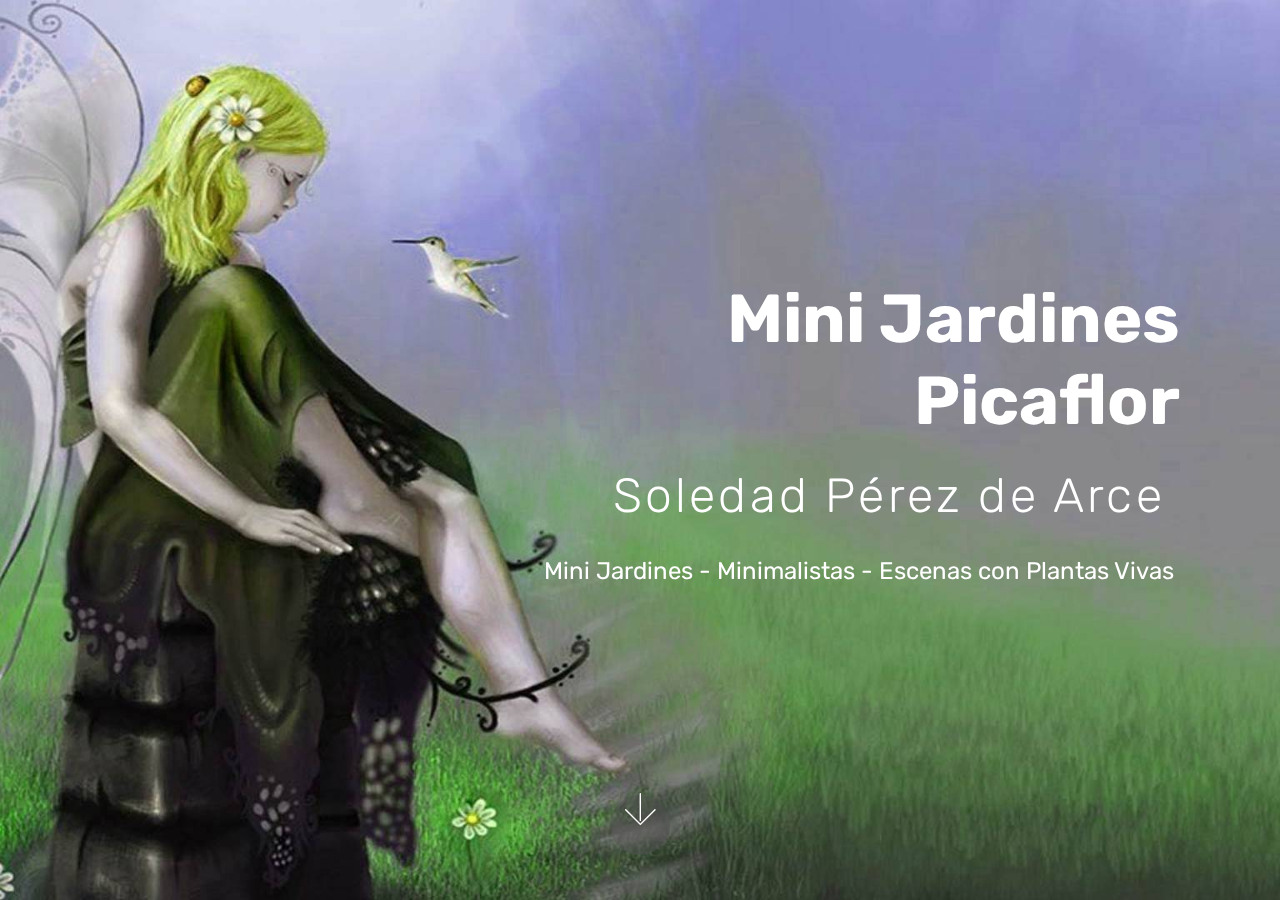
==== commit 8f4f1f49: "create github pages" ====
--- a/index.html
+++ b/index.html
@@ -6,15 +6,14 @@
   <meta http-equiv="X-UA-Compatible" content="IE=edge">
   <meta name="generator" content="Mobirise v4.4.0, mobirise.com">
   <meta name="viewport" content="width=device-width, initial-scale=1">
-  <link rel="shortcut icon" href="assets/images/colibri-128x107.png" type="image/x-icon">
-  <meta name="description" content="Picaflor - MiniJardines - Plantas - Soledad Perez de Arce">
-  <title>Picaflor - MiniJardines - Plantas</title>
+  <link rel="shortcut icon" href="assets/images/logo4.png" type="image/x-icon">
+  <meta name="description" content="">
+  <title>Home</title>
   <link rel="stylesheet" href="assets/web/assets/mobirise-icons/mobirise-icons.css">
   <link rel="stylesheet" href="assets/tether/tether.min.css">
   <link rel="stylesheet" href="assets/bootstrap/css/bootstrap.min.css">
   <link rel="stylesheet" href="assets/bootstrap/css/bootstrap-grid.min.css">
   <link rel="stylesheet" href="assets/bootstrap/css/bootstrap-reboot.min.css">
-  <link rel="stylesheet" href="assets/socicon/css/styles.css">
   <link rel="stylesheet" href="assets/theme/css/style.css">
   <link rel="stylesheet" href="assets/mobirise/css/mbr-additional.css" type="text/css">
   
@@ -22,7 +21,7 @@
   
 </head>
 <body>
-<section class="header10 cid-qzSrPWgKx8 mbr-fullscreen mbr-parallax-background" id="header10-0" data-rv-view="168">
+<section class="header10 cid-qzT7pZlWOq mbr-fullscreen mbr-parallax-background" id="header10-0" data-rv-view="123">
 
     
 
@@ -45,120 +44,14 @@
     </div>
 </section>
 
-<section class="engine"><a href="https://mobirise.co/f">bootstrap builder</a></section><section class="carousel slide cid-qzStPsP6bc" data-interval="false" id="slider2-2" data-rv-view="171">
 
-    
-    <div class="container content-slider">
-        <div class="content-slider-wrap">
-            <div><div class="mbr-slider slide carousel" data-pause="true" data-keyboard="false" data-ride="false" data-interval="false"><ol class="carousel-indicators"><li data-app-prevent-settings="" data-target="#slider2-2" data-slide-to="0"></li><li data-app-prevent-settings="" data-target="#slider2-2" data-slide-to="1"></li><li data-app-prevent-settings="" data-target="#slider2-2" data-slide-to="2"></li><li data-app-prevent-settings="" data-target="#slider2-2" class=" active" data-slide-to="3"></li></ol><div class="carousel-inner" role="listbox"><div class="carousel-item slider-fullscreen-image" data-bg-video-slide="false" style="background-image: url(assets/images/fa1-2000x3555.jpg);"><div class="container container-slide"><div class="image_wrapper"><img src="assets/images/fa1-2000x3555.jpg"><div class="carousel-caption justify-content-center"><div class="col-10 align-center"></div></div></div></div></div><div class="carousel-item slider-fullscreen-image" data-bg-video-slide="false" style="background-image: url(assets/images/fa2-1560x2080.jpg);"><div class="container container-slide"><div class="image_wrapper"><img src="assets/images/fa2-1560x2080.jpg"><div class="carousel-caption justify-content-center"><div class="col-10 align-center"></div></div></div></div></div><div class="carousel-item slider-fullscreen-image" data-bg-video-slide="false" style="background-image: url(assets/images/fa4-1560x2080.jpg);"><div class="container container-slide"><div class="image_wrapper"><img src="assets/images/fa4-1560x2080.jpg"><div class="carousel-caption justify-content-center"><div class="col-10 align-center"></div></div></div></div></div><div class="carousel-item slider-fullscreen-image active" data-bg-video-slide="false" style="background-image: url(assets/images/fa3-1560x2080.jpg);"><div class="container container-slide"><div class="image_wrapper"><img src="assets/images/fa3-1560x2080.jpg"><div class="carousel-caption justify-content-center"><div class="col-10 align-center"></div></div></div></div></div></div><a data-app-prevent-settings="" class="carousel-control carousel-control-prev" role="button" data-slide="prev" href="#slider2-2"><span aria-hidden="true" class="mbri-left mbr-iconfont"></span><span class="sr-only">Previous</span></a><a data-app-prevent-settings="" class="carousel-control carousel-control-next" role="button" data-slide="next" href="#slider2-2"><span aria-hidden="true" class="mbri-right mbr-iconfont"></span><span class="sr-only">Next</span></a></div></div> 
-        </div>
-    </div>
-</section>
-
-<section class="features11 cid-qzSyNxEEnm" id="features11-6" data-rv-view="186">
-
-    
-
-    
-
-    <div class="container">   
-        <div class="col-md-12">
-            <div class="media-container-row">
-                <div class="mbr-figure" style="width: 50%;">
-                    <img src="assets/images/colibri-736x702.jpg" alt="Mobirise" title="" media-simple="true">
-                </div>
-                <div class=" align-left aside-content">
-                    <h2 class="mbr-title pt-2 mbr-fonts-style display-2">
-                        Contáctame</h2>
-                    <div class="mbr-section-text">
-                        
-                    </div>
-
-                    <div class="block-content">
-                        <div class="card p-3 pr-3">
-                            <div class="media">
-                                <div class=" align-self-center card-img pb-3">
-                                    <a href="tel:+56951193472"><span class="mbr-iconfont mbri-mobile" media-simple="true"></span></a>
-                                </div>     
-                                <div class="media-body">
-                                    <h4 class="card-title mbr-fonts-style display-7">
-                                        Telefono</h4>
-                                </div>
-                            </div>                
-
-                            <div class="card-box">
-                                <p class="block-text mbr-fonts-style display-7">
-                                   +56 9 511 93 472</p>
-                            </div>
-                        </div>
-
-                        <div class="card p-3 pr-3">
-                            <div class="media">
-                                <div class="align-self-center card-img pb-3">
-                                    <a href="mailto:solepdarce@gmail.com"><span class="mbr-iconfont mbri-letter" media-simple="true"></span></a>
-                                </div>     
-                                <div class="media-body">
-                                    <h4 class="card-title mbr-fonts-style display-7">
-                                        Correo</h4>
-                                </div>
-                            </div>                
-
-                            <div class="card-box">
-                                <p class="block-text mbr-fonts-style display-7">
-                                    solepdarce@gmail.com</p>
-                            </div>
-                        </div>
-                    </div>
-                </div>
-            </div>
-        </div> 
-    </div>          
-</section>
-
-<section class="cid-qzSCg8V9M4" id="footer1-8" data-rv-view="189">
-
-    
-
-    
-
-    <div class="container">
-        <div class="media-container-row content text-white">
-            <div class="col-12 col-md-3">
-                <div class="media-wrap">
-                    <a href="#top">
-                        <img src="assets/images/colibri-351x295.png" alt="Mobirise" title="" media-simple="true">
-                    </a>
-                </div>
-            </div>
-            <div class="col-12 col-md-3 mbr-fonts-style display-7">
-                <h5 class="pb-3"></h5>
-                <p class="mbr-text"></p>
-            </div>
-            <div class="col-12 col-md-3 mbr-fonts-style display-7">
-                <h5 class="pb-3"></h5>
-                <p class="mbr-text"></p>
-            </div>
-            <div class="col-12 col-md-3 mbr-fonts-style display-7">
-                <h5 class="pb-3"></h5>
-                <p class="mbr-text"></p>
-            </div>
-        </div>
-        
-    </div>
-</section>
-
-
-  <script src="assets/web/assets/jquery/jquery.min.js"></script>
+  <section class="engine"><a href="https://mobirise.co/i">build a website for free</a></section><script src="assets/web/assets/jquery/jquery.min.js"></script>
   <script src="assets/popper/popper.min.js"></script>
   <script src="assets/tether/tether.min.js"></script>
   <script src="assets/bootstrap/js/bootstrap.min.js"></script>
   <script src="assets/smooth-scroll/smooth-scroll.js"></script>
-  <script src="assets/jquery-mb-ytplayer/jquery.mb.ytplayer.min.js"></script>
-  <script src="assets/jquery-mb-vimeo_player/jquery.mb.vimeo_player.js"></script>
-  <script src="assets/bootstrap-carousel-swipe/bootstrap-carousel-swipe.js"></script>
   <script src="assets/jarallax/jarallax.min.js"></script>
   <script src="assets/theme/js/script.js"></script>
-  <script src="assets/mobirise-slider-video/script.js"></script>
   
   
 </body>
--- a/assets/mobirise/css/mbr-additional.css
+++ b/assets/mobirise/css/mbr-additional.css
@@ -1,5 +1,3 @@
-@import url(https://fonts.googleapis.com/css?family=Pacifico:400);
-@import url(https://fonts.googleapis.com/css?family=Indie+Flower:400);
 @import url(https://fonts.googleapis.com/css?family=Rubik:300,300i,400,400i,500,500i,700,700i,900,900i);
 
 
@@ -22,14 +20,14 @@
   line-height: 1.6;
 }
 .display-1 {
-  font-family: 'Pacifico', handwriting;
+  font-family: 'Rubik', sans-serif;
   font-size: 4.25rem;
 }
 .display-1 > .mbr-iconfont {
   font-size: 6.8rem;
 }
 .display-2 {
-  font-family: 'Indie Flower', handwriting;
+  font-family: 'Rubik', sans-serif;
   font-size: 3rem;
 }
 .display-2 > .mbr-iconfont {
@@ -137,7 +135,7 @@
   background-color: #f7ed4a !important;
 }
 .bg-info {
-  background-color: #c4bc3b !important;
+  background-color: #82786e !important;
 }
 .bg-warning {
   background-color: #879a9f !important;
@@ -187,8 +185,8 @@
 }
 .btn-info,
 .btn-info:active {
-  background-color: #c4bc3b;
-  border-color: #c4bc3b;
+  background-color: #82786e;
+  border-color: #82786e;
   color: #ffffff;
 }
 .btn-info:hover,
@@ -196,14 +194,14 @@
 .btn-info.focus,
 .btn-info.active {
   color: #ffffff;
-  background-color: #898429;
-  border-color: #898429;
+  background-color: #59524b;
+  border-color: #59524b;
 }
 .btn-info.disabled,
 .btn-info:disabled {
   color: #ffffff !important;
-  background-color: #898429 !important;
-  border-color: #898429 !important;
+  background-color: #59524b !important;
+  border-color: #59524b !important;
 }
 .btn-success,
 .btn-success:active {
@@ -351,22 +349,22 @@
 .btn-info-outline,
 .btn-info-outline:active {
   background: none;
-  border-color: #767123;
-  color: #767123;
+  border-color: #4b453f;
+  color: #4b453f;
 }
 .btn-info-outline:hover,
 .btn-info-outline:focus,
 .btn-info-outline.focus,
 .btn-info-outline.active {
   color: #ffffff;
-  background-color: #c4bc3b;
-  border-color: #c4bc3b;
+  background-color: #82786e;
+  border-color: #82786e;
 }
 .btn-info-outline.disabled,
 .btn-info-outline:disabled {
   color: #ffffff !important;
-  background-color: #c4bc3b !important;
-  border-color: #c4bc3b !important;
+  background-color: #82786e !important;
+  border-color: #82786e !important;
 }
 .btn-success-outline,
 .btn-success-outline:active {
@@ -472,7 +470,7 @@
   color: #f7ed4a !important;
 }
 .text-info {
-  color: #c4bc3b !important;
+  color: #82786e !important;
 }
 .text-warning {
   color: #879a9f !important;
@@ -500,7 +498,7 @@
 }
 a.text-info:hover,
 a.text-info:focus {
-  color: #767123 !important;
+  color: #4b453f !important;
 }
 a.text-warning:hover,
 a.text-warning:focus {
@@ -522,7 +520,7 @@
   background-color: #70c770;
 }
 .alert-info {
-  background-color: #c4bc3b;
+  background-color: #82786e;
 }
 .alert-warning {
   background-color: #879a9f;
@@ -570,7 +568,7 @@
 }
 .mbr-plan-header.bg-info .mbr-plan-subtitle,
 .mbr-plan-header.bg-info .mbr-plan-price-desc {
-  color: #e2dd9d;
+  color: #beb8b2;
 }
 .mbr-plan-header.bg-warning .mbr-plan-subtitle,
 .mbr-plan-header.bg-warning .mbr-plan-price-desc {
@@ -1339,414 +1337,12 @@
   height: auto;
   min-height: 100vh;
 }
-.cid-qzSrPWgKx8 {
+.cid-qzT7pZlWOq {
   background-image: url("../../../assets/images/fondo3-1920x1080.jpg");
 }
-.cid-qzSrPWgKx8 .mbr-section-subtitle {
+.cid-qzT7pZlWOq .mbr-section-subtitle {
   letter-spacing: .2rem;
 }
-.cid-qzSrPWgKx8 H1 {
+.cid-qzT7pZlWOq H1 {
   text-align: right;
 }
-.cid-qzStPsP6bc {
-  padding-top: 45px;
-  padding-bottom: 45px;
-  background-color: #ffffff;
-}
-.cid-qzStPsP6bc .content-slider {
-  display: flex;
-  justify-content: center;
-}
-.cid-qzStPsP6bc .modal-body .close {
-  background: #1b1b1b;
-}
-.cid-qzStPsP6bc .modal-body .close span {
-  font-style: normal;
-}
-.cid-qzStPsP6bc .carousel-inner > .active,
-.cid-qzStPsP6bc .carousel-inner > .next,
-.cid-qzStPsP6bc .carousel-inner > .prev {
-  display: flex;
-}
-.cid-qzStPsP6bc .carousel-control .icon-next,
-.cid-qzStPsP6bc .carousel-control .icon-prev {
-  margin-top: -18px;
-  font-size: 40px;
-  line-height: 27px;
-}
-.cid-qzStPsP6bc .carousel-control:hover {
-  background: #1b1b1b;
-  color: #fff;
-  opacity: 1;
-}
-@media (max-width: 767px) {
-  .cid-qzStPsP6bc .container .carousel-control {
-    margin-bottom: 0;
-  }
-  .cid-qzStPsP6bc .content-slider-wrap {
-    width: 100%!important;
-  }
-}
-.cid-qzStPsP6bc .boxed-slider {
-  position: relative;
-  padding: 93px 0;
-}
-.cid-qzStPsP6bc .boxed-slider > div {
-  position: relative;
-}
-.cid-qzStPsP6bc .container img {
-  width: 100%;
-}
-.cid-qzStPsP6bc .container img + .row {
-  position: absolute;
-  top: 50%;
-  left: 0;
-  right: 0;
-  -webkit-transform: translateY(-50%);
-  -moz-transform: translateY(-50%);
-  transform: translateY(-50%);
-  z-index: 2;
-}
-.cid-qzStPsP6bc .mbr-section {
-  padding: 0;
-  background-attachment: scroll;
-}
-.cid-qzStPsP6bc .mbr-table-cell {
-  padding: 0;
-}
-.cid-qzStPsP6bc .container .carousel-indicators {
-  margin-bottom: 3px;
-}
-.cid-qzStPsP6bc .carousel-caption {
-  top: 50%;
-  right: 0;
-  bottom: auto;
-  left: 0;
-  display: flex;
-  align-items: center;
-  -webkit-transform: translateY(-50%);
-  transform: translateY(-50%);
-}
-.cid-qzStPsP6bc .mbr-overlay {
-  z-index: 1;
-}
-.cid-qzStPsP6bc .container-slide.container {
-  width: 100%;
-  min-height: 100vh;
-  padding: 0;
-}
-.cid-qzStPsP6bc .carousel-item {
-  background-position: 50% 50%;
-  background-repeat: no-repeat;
-  background-size: cover;
-  -o-transition: -o-transform 0.6s ease-in-out;
-  -webkit-transition: -webkit-transform 0.6s ease-in-out;
-  transition: transform 0.6s ease-in-out, -webkit-transform 0.6s ease-in-out, -o-transform 0.6s ease-in-out;
-  -webkit-backface-visibility: hidden;
-  backface-visibility: hidden;
-  -webkit-perspective: 1000px;
-  perspective: 1000px;
-}
-@media (max-width: 576px) {
-  .cid-qzStPsP6bc .carousel-item .container {
-    width: 100%;
-  }
-}
-.cid-qzStPsP6bc .carousel-item-next.carousel-item-left,
-.cid-qzStPsP6bc .carousel-item-prev.carousel-item-right {
-  -webkit-transform: translate3d(0, 0, 0);
-  transform: translate3d(0, 0, 0);
-}
-.cid-qzStPsP6bc .active.carousel-item-right,
-.cid-qzStPsP6bc .carousel-item-next {
-  -webkit-transform: translate3d(100%, 0, 0);
-  transform: translate3d(100%, 0, 0);
-}
-.cid-qzStPsP6bc .active.carousel-item-left,
-.cid-qzStPsP6bc .carousel-item-prev {
-  -webkit-transform: translate3d(-100%, 0, 0);
-  transform: translate3d(-100%, 0, 0);
-}
-.cid-qzStPsP6bc .mbr-slider .carousel-control {
-  top: 50%;
-  width: 50px;
-  height: 50px;
-  margin-top: -1.5rem;
-  font-size: 35px;
-  background-color: rgba(0, 0, 0, 0.5);
-  border: 2px solid #fff;
-  border-radius: 50%;
-  transition: all .3s;
-}
-.cid-qzStPsP6bc .mbr-slider .carousel-control.carousel-control-prev {
-  left: 0;
-  margin-left: 2.5rem;
-}
-.cid-qzStPsP6bc .mbr-slider .carousel-control.carousel-control-next {
-  right: 0;
-  margin-right: 2.5rem;
-}
-.cid-qzStPsP6bc .mbr-slider .carousel-control .mbr-iconfont {
-  font-size: 1.5rem;
-}
-@media (max-width: 767px) {
-  .cid-qzStPsP6bc .mbr-slider .carousel-control {
-    top: auto;
-    bottom: 1rem;
-  }
-}
-.cid-qzStPsP6bc .mbr-slider .carousel-indicators {
-  position: absolute;
-  bottom: 0;
-  margin-bottom: 1.5rem !important;
-}
-.cid-qzStPsP6bc .mbr-slider .carousel-indicators li {
-  max-width: 15px;
-  height: 15px;
-  max-height: 15px;
-  margin: 3px;
-  background-color: rgba(0, 0, 0, 0.5);
-  border: 2px solid #fff;
-  border-radius: 50%;
-  opacity: .5;
-  transition: all .3s;
-}
-.cid-qzStPsP6bc .mbr-slider .carousel-indicators li.active,
-.cid-qzStPsP6bc .mbr-slider .carousel-indicators li:hover {
-  opacity: .9;
-}
-.cid-qzStPsP6bc .mbr-slider .carousel-indicators li::after,
-.cid-qzStPsP6bc .mbr-slider .carousel-indicators li::before {
-  content: none;
-}
-.cid-qzStPsP6bc .mbr-slider .carousel-indicators.ie-fix {
-  left: 50%;
-  display: block;
-  width: 60%;
-  margin-left: -30%;
-  text-align: center;
-}
-@media (max-width: 576px) {
-  .cid-qzStPsP6bc .mbr-slider .carousel-indicators {
-    display: none !important;
-  }
-}
-.cid-qzStPsP6bc .mbr-slider > .container img {
-  width: 100%;
-}
-.cid-qzStPsP6bc .mbr-slider > .container img + .row {
-  position: absolute;
-  top: 50%;
-  right: 0;
-  left: 0;
-  z-index: 2;
-  -moz-transform: translateY(-50%);
-  -webkit-transform: translateY(-50%);
-  transform: translateY(-50%);
-}
-.cid-qzStPsP6bc .mbr-slider > .container .carousel-indicators {
-  margin-bottom: 3px;
-}
-@media (max-width: 576px) {
-  .cid-qzStPsP6bc .mbr-slider > .container .carousel-control {
-    margin-bottom: 0;
-  }
-}
-.cid-qzStPsP6bc .mbr-slider .mbr-section {
-  padding: 0;
-  background-attachment: scroll;
-}
-.cid-qzStPsP6bc .mbr-slider .mbr-table-cell {
-  padding: 0;
-}
-.cid-qzStPsP6bc .carousel-item .container.container-slide {
-  position: initial;
-  width: auto;
-  min-height: 0;
-}
-.cid-qzStPsP6bc .full-screen .slider-fullscreen-image {
-  min-height: 100vh;
-  background-repeat: no-repeat;
-  background-position: 50% 50%;
-  background-size: cover;
-}
-.cid-qzStPsP6bc .full-screen .slider-fullscreen-image.active {
-  display: -o-flex;
-}
-.cid-qzStPsP6bc .full-screen .container {
-  width: auto;
-  padding-right: 0;
-  padding-left: 0;
-}
-.cid-qzStPsP6bc .full-screen .carousel-item .container.container-slide {
-  width: 100%;
-  min-height: 100vh;
-  padding: 0;
-}
-.cid-qzStPsP6bc .full-screen .carousel-item .container.container-slide img {
-  display: none;
-}
-.cid-qzStPsP6bc .mbr-background-video-preview {
-  position: absolute;
-  top: 0;
-  right: 0;
-  bottom: 0;
-  left: 0;
-}
-.cid-qzStPsP6bc .mbr-overlay ~ .container-slide {
-  z-index: auto;
-}
-.cid-qzStPsP6bc .mbr-slider.slide .container {
-  overflow: hidden;
-  padding: 0;
-}
-.cid-qzStPsP6bc .carousel-inner {
-  height: 100%;
-}
-.cid-qzStPsP6bc .slider-fullscreen-image {
-  height: 100%;
-  background: transparent !important;
-}
-.cid-qzStPsP6bc .image_wrapper {
-  height: 590px;
-  width: 100%;
-  position: relative;
-  display: inline-block;
-}
-.cid-qzStPsP6bc .image_wrapper img {
-  width: auto !important;
-  height: 100%;
-}
-.cid-qzStPsP6bc .carousel-item .container-slide {
-  text-align: center;
-}
-.cid-qzStPsP6bc .content-slider-wrap {
-  width: 75%;
-}
-.cid-qzSyNxEEnm {
-  padding-top: 90px;
-  padding-bottom: 90px;
-  background-color: #f9f9f9;
-}
-.cid-qzSyNxEEnm h2 {
-  text-align: left;
-}
-.cid-qzSyNxEEnm h4 {
-  text-align: left;
-  font-weight: 500;
-}
-.cid-qzSyNxEEnm p {
-  color: #767676;
-  text-align: left;
-}
-.cid-qzSyNxEEnm .aside-content {
-  flex-basis: 100%;
-}
-.cid-qzSyNxEEnm .block-content {
-  display: -webkit-flex;
-  flex-direction: column;
-  -webkit-flex-direction: column;
-  word-break: break-word;
-}
-.cid-qzSyNxEEnm .media {
-  margin: initial;
-  align-items: center;
-}
-.cid-qzSyNxEEnm .mbr-figure {
-  align-self: flex-start;
-  -webkit-align-self: flex-start;
-  -webkit-flex-shrink: 0;
-  flex-shrink: 0;
-}
-.cid-qzSyNxEEnm .card-img {
-  padding-right: 2rem;
-  width: auto;
-}
-.cid-qzSyNxEEnm .card-img span {
-  font-size: 72px;
-  color: #707070;
-}
-@media (min-width: 992px) {
-  .cid-qzSyNxEEnm .mbr-figure {
-    padding-right: 4rem;
-  }
-}
-@media (max-width: 991px) {
-  .cid-qzSyNxEEnm .mbr-figure {
-    padding-right: 0;
-    padding-bottom: 1rem;
-    margin-bottom: 2rem;
-  }
-}
-@media (max-width: 300px) {
-  .cid-qzSyNxEEnm .card-img span {
-    font-size: 40px !important;
-  }
-}
-.cid-qzSCg8V9M4 {
-  padding-top: 15px;
-  padding-bottom: 15px;
-  background-color: #2e2e2e;
-}
-@media (max-width: 767px) {
-  .cid-qzSCg8V9M4 .content {
-    text-align: center;
-  }
-  .cid-qzSCg8V9M4 .content > div:not(:last-child) {
-    margin-bottom: 2rem;
-  }
-}
-@media (max-width: 767px) {
-  .cid-qzSCg8V9M4 .media-wrap {
-    margin-bottom: 1rem;
-  }
-}
-.cid-qzSCg8V9M4 .media-wrap .mbr-iconfont-logo {
-  font-size: 7.5rem;
-  color: #f36;
-}
-.cid-qzSCg8V9M4 .media-wrap img {
-  height: 6rem;
-}
-@media (max-width: 767px) {
-  .cid-qzSCg8V9M4 .footer-lower .copyright {
-    margin-bottom: 1rem;
-    text-align: center;
-  }
-}
-.cid-qzSCg8V9M4 .footer-lower hr {
-  margin: 1rem 0;
-  border-color: #fff;
-  opacity: .05;
-}
-.cid-qzSCg8V9M4 .footer-lower .social-list {
-  padding-left: 0;
-  margin-bottom: 0;
-  list-style: none;
-  display: flex;
-  flex-wrap: wrap;
-  justify-content: flex-end;
-  -webkit-justify-content: flex-end;
-}
-.cid-qzSCg8V9M4 .footer-lower .social-list .mbr-iconfont-social {
-  font-size: 1.3rem;
-  color: #fff;
-}
-.cid-qzSCg8V9M4 .footer-lower .social-list .soc-item {
-  margin: 0 .5rem;
-}
-.cid-qzSCg8V9M4 .footer-lower .social-list a {
-  margin: 0;
-  opacity: .5;
-  -webkit-transition: .2s linear;
-  transition: .2s linear;
-}
-.cid-qzSCg8V9M4 .footer-lower .social-list a:hover {
-  opacity: 1;
-}
-@media (max-width: 767px) {
-  .cid-qzSCg8V9M4 .footer-lower .social-list {
-    justify-content: center;
-    -webkit-justify-content: center;
-  }
-}
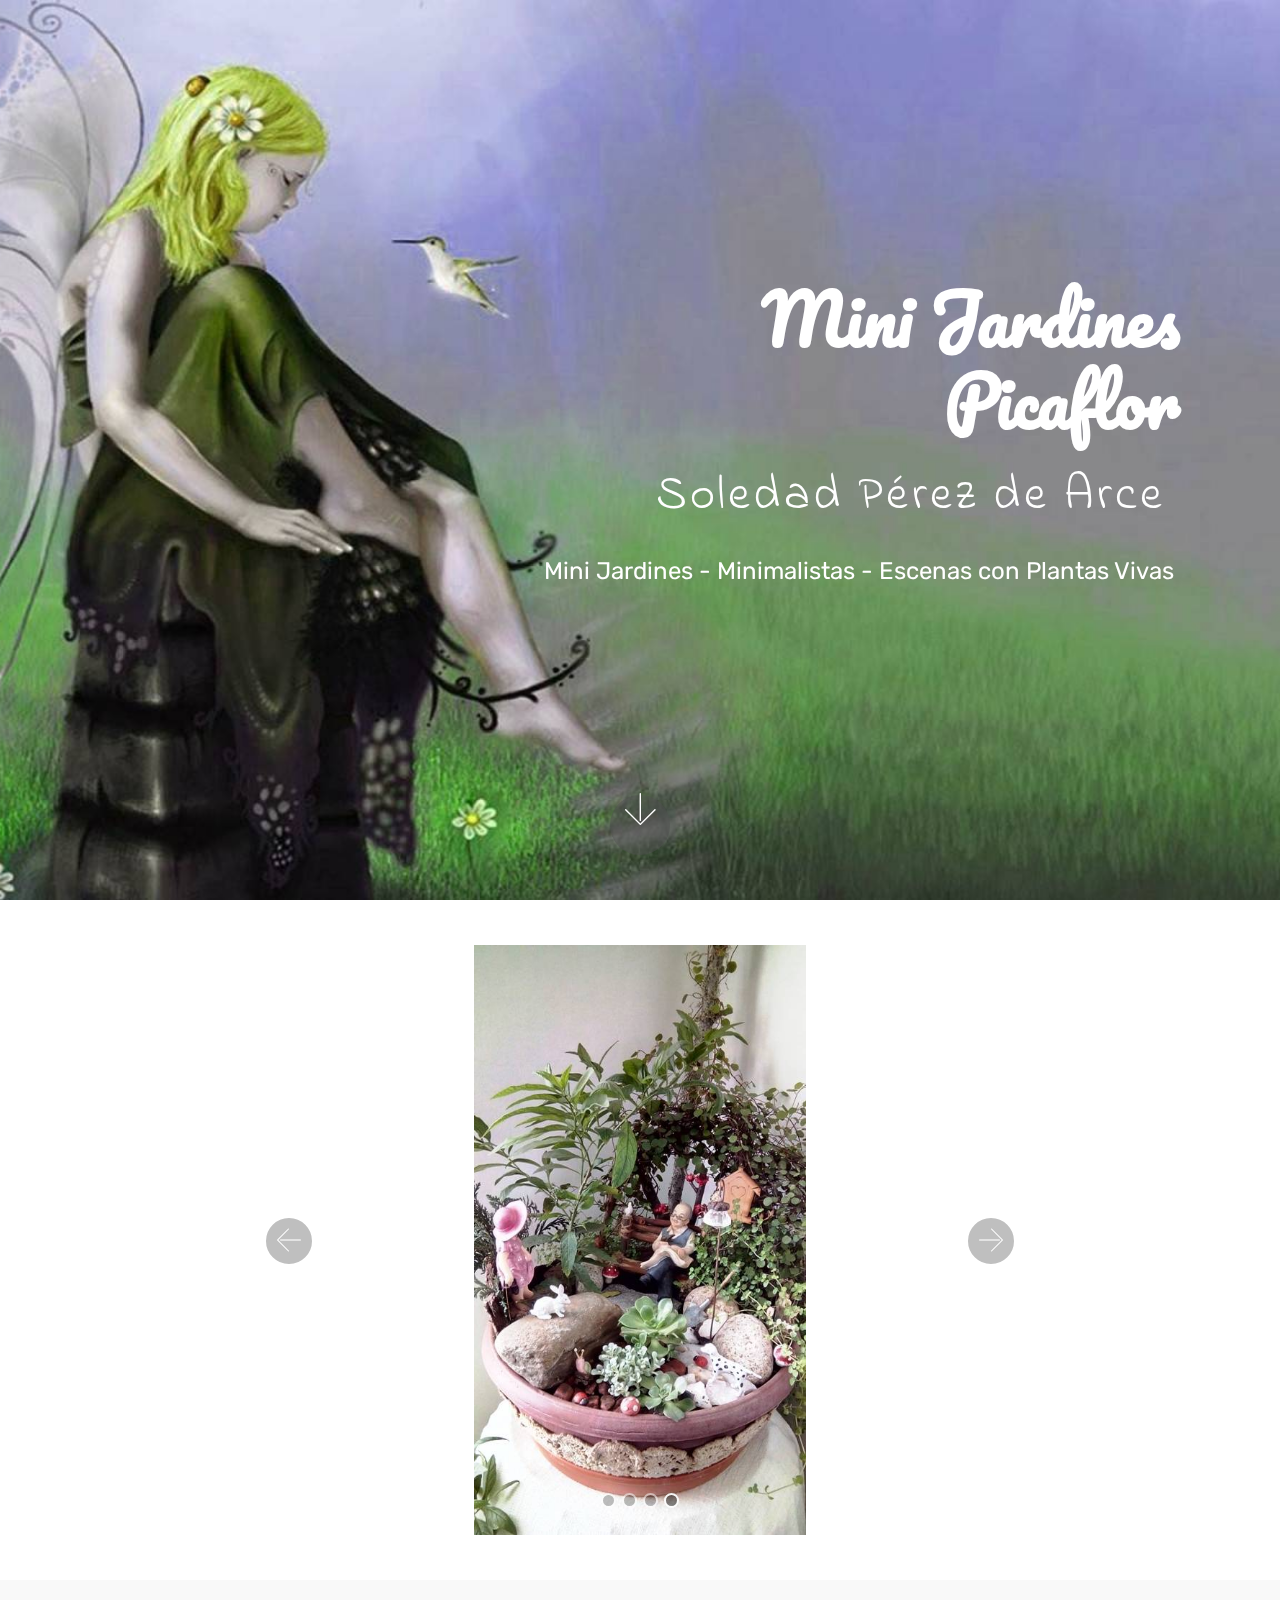
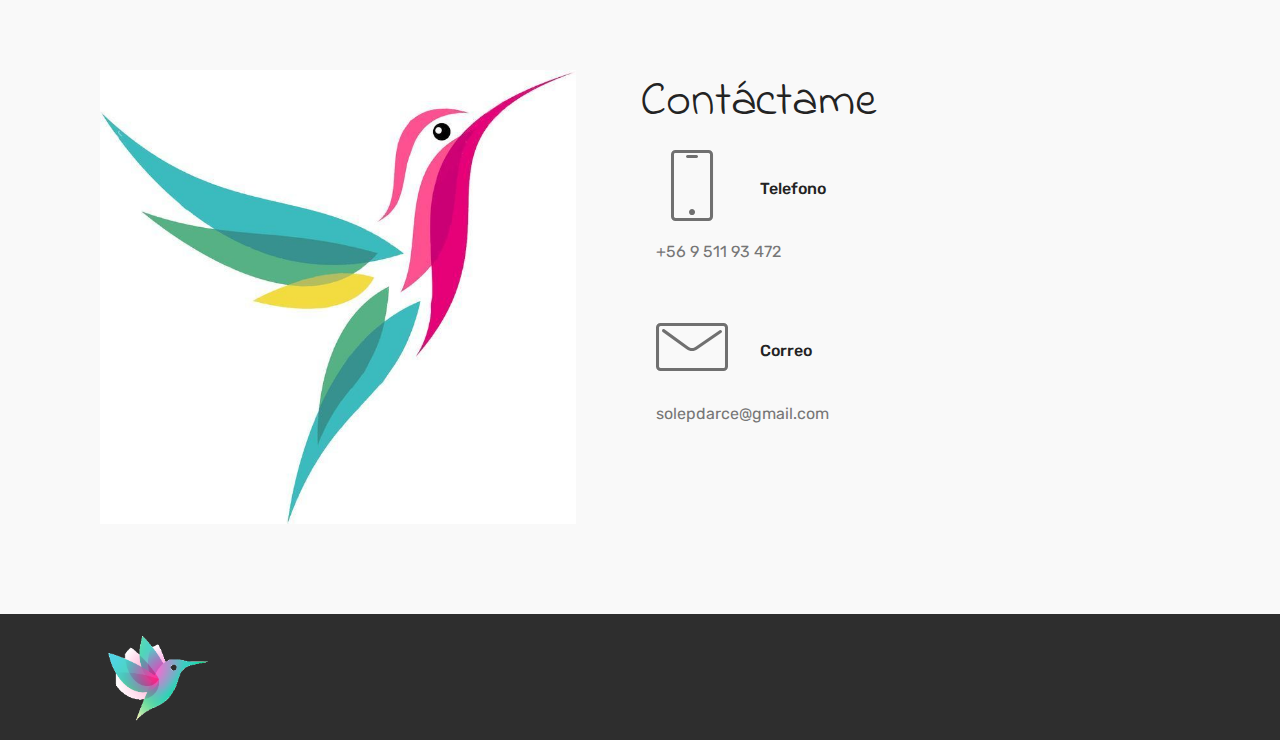
==== commit cdc1183c: "create github pages" ====
--- a/index.html
+++ b/index.html
@@ -6,14 +6,15 @@
   <meta http-equiv="X-UA-Compatible" content="IE=edge">
   <meta name="generator" content="Mobirise v4.4.0, mobirise.com">
   <meta name="viewport" content="width=device-width, initial-scale=1">
-  <link rel="shortcut icon" href="assets/images/logo4.png" type="image/x-icon">
-  <meta name="description" content="">
-  <title>Home</title>
+  <link rel="shortcut icon" href="assets/images/colibri-128x107.png" type="image/x-icon">
+  <meta name="description" content="Picaflor - MiniJardines - Plantas - Soledad Perez de Arce">
+  <title>Picaflor - MiniJardines - Plantas</title>
   <link rel="stylesheet" href="assets/web/assets/mobirise-icons/mobirise-icons.css">
   <link rel="stylesheet" href="assets/tether/tether.min.css">
   <link rel="stylesheet" href="assets/bootstrap/css/bootstrap.min.css">
   <link rel="stylesheet" href="assets/bootstrap/css/bootstrap-grid.min.css">
   <link rel="stylesheet" href="assets/bootstrap/css/bootstrap-reboot.min.css">
+  <link rel="stylesheet" href="assets/socicon/css/styles.css">
   <link rel="stylesheet" href="assets/theme/css/style.css">
   <link rel="stylesheet" href="assets/mobirise/css/mbr-additional.css" type="text/css">
   
@@ -21,7 +22,7 @@
   
 </head>
 <body>
-<section class="header10 cid-qzT7pZlWOq mbr-fullscreen mbr-parallax-background" id="header10-0" data-rv-view="123">
+<section class="header10 cid-qzSrPWgKx8 mbr-fullscreen mbr-parallax-background" id="header10-0" data-rv-view="180">
 
     
 
@@ -44,14 +45,120 @@
     </div>
 </section>
 
+<section class="engine"><a href="https://mobirise.co/o">bootstrap buttons</a></section><section class="carousel slide cid-qzStPsP6bc" data-interval="false" id="slider2-2" data-rv-view="183">
 
-  <section class="engine"><a href="https://mobirise.co/i">build a website for free</a></section><script src="assets/web/assets/jquery/jquery.min.js"></script>
+    
+    <div class="container content-slider">
+        <div class="content-slider-wrap">
+            <div><div class="mbr-slider slide carousel" data-pause="true" data-keyboard="false" data-ride="false" data-interval="false"><ol class="carousel-indicators"><li data-app-prevent-settings="" data-target="#slider2-2" data-slide-to="0"></li><li data-app-prevent-settings="" data-target="#slider2-2" data-slide-to="1"></li><li data-app-prevent-settings="" data-target="#slider2-2" data-slide-to="2"></li><li data-app-prevent-settings="" data-target="#slider2-2" class=" active" data-slide-to="3"></li></ol><div class="carousel-inner" role="listbox"><div class="carousel-item slider-fullscreen-image" data-bg-video-slide="false" style="background-image: url(assets/images/fa2-1560x2080.jpg);"><div class="container container-slide"><div class="image_wrapper"><img src="assets/images/fa2-1560x2080.jpg"><div class="carousel-caption justify-content-center"><div class="col-10 align-center"></div></div></div></div></div><div class="carousel-item slider-fullscreen-image" data-bg-video-slide="false" style="background-image: url(assets/images/fa4-1560x2080.jpg);"><div class="container container-slide"><div class="image_wrapper"><img src="assets/images/fa4-1560x2080.jpg"><div class="carousel-caption justify-content-center"><div class="col-10 align-center"></div></div></div></div></div><div class="carousel-item slider-fullscreen-image" data-bg-video-slide="false" style="background-image: url(assets/images/fa3-1560x2080.jpg);"><div class="container container-slide"><div class="image_wrapper"><img src="assets/images/fa3-1560x2080.jpg"><div class="carousel-caption justify-content-center"><div class="col-10 align-center"></div></div></div></div></div><div class="carousel-item slider-fullscreen-image active" data-bg-video-slide="false" style="background-image: url(assets/images/fa1-461x821.jpg);"><div class="container container-slide"><div class="image_wrapper"><img src="assets/images/fa1-461x821.jpg"><div class="carousel-caption justify-content-center"><div class="col-10 align-center"></div></div></div></div></div></div><a data-app-prevent-settings="" class="carousel-control carousel-control-prev" role="button" data-slide="prev" href="#slider2-2"><span aria-hidden="true" class="mbri-left mbr-iconfont"></span><span class="sr-only">Previous</span></a><a data-app-prevent-settings="" class="carousel-control carousel-control-next" role="button" data-slide="next" href="#slider2-2"><span aria-hidden="true" class="mbri-right mbr-iconfont"></span><span class="sr-only">Next</span></a></div></div> 
+        </div>
+    </div>
+</section>
+
+<section class="features11 cid-qzSyNxEEnm" id="features11-6" data-rv-view="198">
+
+    
+
+    
+
+    <div class="container">   
+        <div class="col-md-12">
+            <div class="media-container-row">
+                <div class="mbr-figure" style="width: 50%;">
+                    <img src="assets/images/colibri-736x702.jpg" alt="Mobirise" title="" media-simple="true">
+                </div>
+                <div class=" align-left aside-content">
+                    <h2 class="mbr-title pt-2 mbr-fonts-style display-2">
+                        Contáctame</h2>
+                    <div class="mbr-section-text">
+                        
+                    </div>
+
+                    <div class="block-content">
+                        <div class="card p-3 pr-3">
+                            <div class="media">
+                                <div class=" align-self-center card-img pb-3">
+                                    <a href="tel:+56951193472"><span class="mbr-iconfont mbri-mobile" media-simple="true"></span></a>
+                                </div>     
+                                <div class="media-body">
+                                    <h4 class="card-title mbr-fonts-style display-7">
+                                        Telefono</h4>
+                                </div>
+                            </div>                
+
+                            <div class="card-box">
+                                <p class="block-text mbr-fonts-style display-7">
+                                   +56 9 511 93 472</p>
+                            </div>
+                        </div>
+
+                        <div class="card p-3 pr-3">
+                            <div class="media">
+                                <div class="align-self-center card-img pb-3">
+                                    <a href="mailto:solepdarce@gmail.com"><span class="mbr-iconfont mbri-letter" media-simple="true"></span></a>
+                                </div>     
+                                <div class="media-body">
+                                    <h4 class="card-title mbr-fonts-style display-7">
+                                        Correo</h4>
+                                </div>
+                            </div>                
+
+                            <div class="card-box">
+                                <p class="block-text mbr-fonts-style display-7">
+                                    solepdarce@gmail.com</p>
+                            </div>
+                        </div>
+                    </div>
+                </div>
+            </div>
+        </div> 
+    </div>          
+</section>
+
+<section class="cid-qzSCg8V9M4" id="footer1-8" data-rv-view="201">
+
+    
+
+    
+
+    <div class="container">
+        <div class="media-container-row content text-white">
+            <div class="col-12 col-md-3">
+                <div class="media-wrap">
+                    <a href="#top">
+                        <img src="assets/images/colibri-351x295.png" alt="Mobirise" title="" media-simple="true">
+                    </a>
+                </div>
+            </div>
+            <div class="col-12 col-md-3 mbr-fonts-style display-7">
+                <h5 class="pb-3"></h5>
+                <p class="mbr-text"></p>
+            </div>
+            <div class="col-12 col-md-3 mbr-fonts-style display-7">
+                <h5 class="pb-3"></h5>
+                <p class="mbr-text"></p>
+            </div>
+            <div class="col-12 col-md-3 mbr-fonts-style display-7">
+                <h5 class="pb-3"></h5>
+                <p class="mbr-text"></p>
+            </div>
+        </div>
+        
+    </div>
+</section>
+
+
+  <script src="assets/web/assets/jquery/jquery.min.js"></script>
   <script src="assets/popper/popper.min.js"></script>
   <script src="assets/tether/tether.min.js"></script>
   <script src="assets/bootstrap/js/bootstrap.min.js"></script>
   <script src="assets/smooth-scroll/smooth-scroll.js"></script>
+  <script src="assets/jquery-mb-ytplayer/jquery.mb.ytplayer.min.js"></script>
+  <script src="assets/jquery-mb-vimeo_player/jquery.mb.vimeo_player.js"></script>
+  <script src="assets/bootstrap-carousel-swipe/bootstrap-carousel-swipe.js"></script>
   <script src="assets/jarallax/jarallax.min.js"></script>
   <script src="assets/theme/js/script.js"></script>
+  <script src="assets/mobirise-slider-video/script.js"></script>
   
   
 </body>
--- a/assets/socicon/css/styles.css
+++ b/assets/socicon/css/styles.css
@@ -0,0 +1,544 @@
+@charset "UTF-8";
+
+@font-face {
+  font-family: "socicon";
+  src:url("../fonts/socicon.eot");
+  src:url("../fonts/socicon.eot?#iefix") format("embedded-opentype"),
+    url("../fonts/socicon.woff") format("woff"),
+    url("../fonts/socicon.ttf") format("truetype"),
+    url("../fonts/socicon.svg#socicon") format("svg");
+  font-weight: normal;
+  font-style: normal;
+
+}
+
+[data-icon]:before {
+  font-family: "socicon" !important;
+  content: attr(data-icon);
+  font-style: normal !important;
+  font-weight: normal !important;
+  font-variant: normal !important;
+  text-transform: none !important;
+  speak: none;
+  line-height: 1;
+  -webkit-font-smoothing: antialiased;
+  -moz-osx-font-smoothing: grayscale;
+}
+
+[class^="socicon-"]:before,
+[class*=" socicon-"]:before {
+  font-family: "socicon" !important;
+  font-style: normal !important;
+  font-weight: normal !important;
+  font-variant: normal !important;
+  text-transform: none !important;
+  speak: none;
+  line-height: 1;
+  -webkit-font-smoothing: antialiased;
+  -moz-osx-font-smoothing: grayscale;
+}
+
+.socicon-modelmayhem:before {
+  content: "\e000";
+}
+.socicon-mixcloud:before {
+  content: "\e001";
+}
+.socicon-drupal:before {
+  content: "\e002";
+}
+.socicon-swarm:before {
+  content: "\e003";
+}
+.socicon-istock:before {
+  content: "\e004";
+}
+.socicon-yammer:before {
+  content: "\e005";
+}
+.socicon-ello:before {
+  content: "\e006";
+}
+.socicon-stackoverflow:before {
+  content: "\e007";
+}
+.socicon-persona:before {
+  content: "\e008";
+}
+.socicon-triplej:before {
+  content: "\e009";
+}
+.socicon-houzz:before {
+  content: "\e00a";
+}
+.socicon-rss:before {
+  content: "\e00b";
+}
+.socicon-paypal:before {
+  content: "\e00c";
+}
+.socicon-odnoklassniki:before {
+  content: "\e00d";
+}
+.socicon-airbnb:before {
+  content: "\e00e";
+}
+.socicon-periscope:before {
+  content: "\e00f";
+}
+.socicon-outlook:before {
+  content: "\e010";
+}
+.socicon-coderwall:before {
+  content: "\e011";
+}
+.socicon-tripadvisor:before {
+  content: "\e012";
+}
+.socicon-appnet:before {
+  content: "\e013";
+}
+.socicon-goodreads:before {
+  content: "\e014";
+}
+.socicon-tripit:before {
+  content: "\e015";
+}
+.socicon-lanyrd:before {
+  content: "\e016";
+}
+.socicon-slideshare:before {
+  content: "\e017";
+}
+.socicon-buffer:before {
+  content: "\e018";
+}
+.socicon-disqus:before {
+  content: "\e019";
+}
+.socicon-vkontakte:before {
+  content: "\e01a";
+}
+.socicon-whatsapp:before {
+  content: "\e01b";
+}
+.socicon-patreon:before {
+  content: "\e01c";
+}
+.socicon-storehouse:before {
+  content: "\e01d";
+}
+.socicon-pocket:before {
+  content: "\e01e";
+}
+.socicon-mail:before {
+  content: "\e01f";
+}
+.socicon-blogger:before {
+  content: "\e020";
+}
+.socicon-technorati:before {
+  content: "\e021";
+}
+.socicon-reddit:before {
+  content: "\e022";
+}
+.socicon-dribbble:before {
+  content: "\e023";
+}
+.socicon-stumbleupon:before {
+  content: "\e024";
+}
+.socicon-digg:before {
+  content: "\e025";
+}
+.socicon-envato:before {
+  content: "\e026";
+}
+.socicon-behance:before {
+  content: "\e027";
+}
+.socicon-delicious:before {
+  content: "\e028";
+}
+.socicon-deviantart:before {
+  content: "\e029";
+}
+.socicon-forrst:before {
+  content: "\e02a";
+}
+.socicon-play:before {
+  content: "\e02b";
+}
+.socicon-zerply:before {
+  content: "\e02c";
+}
+.socicon-wikipedia:before {
+  content: "\e02d";
+}
+.socicon-apple:before {
+  content: "\e02e";
+}
+.socicon-flattr:before {
+  content: "\e02f";
+}
+.socicon-github:before {
+  content: "\e030";
+}
+.socicon-renren:before {
+  content: "\e031";
+}
+.socicon-friendfeed:before {
+  content: "\e032";
+}
+.socicon-newsvine:before {
+  content: "\e033";
+}
+.socicon-identica:before {
+  content: "\e034";
+}
+.socicon-bebo:before {
+  content: "\e035";
+}
+.socicon-zynga:before {
+  content: "\e036";
+}
+.socicon-steam:before {
+  content: "\e037";
+}
+.socicon-xbox:before {
+  content: "\e038";
+}
+.socicon-windows:before {
+  content: "\e039";
+}
+.socicon-qq:before {
+  content: "\e03a";
+}
+.socicon-douban:before {
+  content: "\e03b";
+}
+.socicon-meetup:before {
+  content: "\e03c";
+}
+.socicon-playstation:before {
+  content: "\e03d";
+}
+.socicon-android:before {
+  content: "\e03e";
+}
+.socicon-snapchat:before {
+  content: "\e03f";
+}
+.socicon-twitter:before {
+  content: "\e040";
+}
+.socicon-facebook:before {
+  content: "\e041";
+}
+.socicon-googleplus:before {
+  content: "\e042";
+}
+.socicon-pinterest:before {
+  content: "\e043";
+}
+.socicon-foursquare:before {
+  content: "\e044";
+}
+.socicon-yahoo:before {
+  content: "\e045";
+}
+.socicon-skype:before {
+  content: "\e046";
+}
+.socicon-yelp:before {
+  content: "\e047";
+}
+.socicon-feedburner:before {
+  content: "\e048";
+}
+.socicon-linkedin:before {
+  content: "\e049";
+}
+.socicon-viadeo:before {
+  content: "\e04a";
+}
+.socicon-xing:before {
+  content: "\e04b";
+}
+.socicon-myspace:before {
+  content: "\e04c";
+}
+.socicon-soundcloud:before {
+  content: "\e04d";
+}
+.socicon-spotify:before {
+  content: "\e04e";
+}
+.socicon-grooveshark:before {
+  content: "\e04f";
+}
+.socicon-lastfm:before {
+  content: "\e050";
+}
+.socicon-youtube:before {
+  content: "\e051";
+}
+.socicon-vimeo:before {
+  content: "\e052";
+}
+.socicon-dailymotion:before {
+  content: "\e053";
+}
+.socicon-vine:before {
+  content: "\e054";
+}
+.socicon-flickr:before {
+  content: "\e055";
+}
+.socicon-500px:before {
+  content: "\e056";
+}
+.socicon-wordpress:before {
+  content: "\e058";
+}
+.socicon-tumblr:before {
+  content: "\e059";
+}
+.socicon-twitch:before {
+  content: "\e05a";
+}
+.socicon-8tracks:before {
+  content: "\e05b";
+}
+.socicon-amazon:before {
+  content: "\e05c";
+}
+.socicon-icq:before {
+  content: "\e05d";
+}
+.socicon-smugmug:before {
+  content: "\e05e";
+}
+.socicon-ravelry:before {
+  content: "\e05f";
+}
+.socicon-weibo:before {
+  content: "\e060";
+}
+.socicon-baidu:before {
+  content: "\e061";
+}
+.socicon-angellist:before {
+  content: "\e062";
+}
+.socicon-ebay:before {
+  content: "\e063";
+}
+.socicon-imdb:before {
+  content: "\e064";
+}
+.socicon-stayfriends:before {
+  content: "\e065";
+}
+.socicon-residentadvisor:before {
+  content: "\e066";
+}
+.socicon-google:before {
+  content: "\e067";
+}
+.socicon-yandex:before {
+  content: "\e068";
+}
+.socicon-sharethis:before {
+  content: "\e069";
+}
+.socicon-bandcamp:before {
+  content: "\e06a";
+}
+.socicon-itunes:before {
+  content: "\e06b";
+}
+.socicon-deezer:before {
+  content: "\e06c";
+}
+.socicon-telegram:before {
+  content: "\e06e";
+}
+.socicon-openid:before {
+  content: "\e06f";
+}
+.socicon-amplement:before {
+  content: "\e070";
+}
+.socicon-viber:before {
+  content: "\e071";
+}
+.socicon-zomato:before {
+  content: "\e072";
+}
+.socicon-draugiem:before {
+  content: "\e074";
+}
+.socicon-endomodo:before {
+  content: "\e075";
+}
+.socicon-filmweb:before {
+  content: "\e076";
+}
+.socicon-stackexchange:before {
+  content: "\e077";
+}
+.socicon-wykop:before {
+  content: "\e078";
+}
+.socicon-teamspeak:before {
+  content: "\e079";
+}
+.socicon-teamviewer:before {
+  content: "\e07a";
+}
+.socicon-ventrilo:before {
+  content: "\e07b";
+}
+.socicon-younow:before {
+  content: "\e07c";
+}
+.socicon-raidcall:before {
+  content: "\e07d";
+}
+.socicon-mumble:before {
+  content: "\e07e";
+}
+.socicon-medium:before {
+  content: "\e06d";
+}
+.socicon-bebee:before {
+  content: "\e07f";
+}
+.socicon-hitbox:before {
+  content: "\e080";
+}
+.socicon-reverbnation:before {
+  content: "\e081";
+}
+.socicon-formulr:before {
+  content: "\e082";
+}
+.socicon-instagram:before {
+  content: "\e057";
+}
+.socicon-battlenet:before {
+  content: "\e083";
+}
+.socicon-chrome:before {
+  content: "\e084";
+}
+.socicon-discord:before {
+  content: "\e086";
+}
+.socicon-issuu:before {
+  content: "\e087";
+}
+.socicon-macos:before {
+  content: "\e088";
+}
+.socicon-firefox:before {
+  content: "\e089";
+}
+.socicon-opera:before {
+  content: "\e08d";
+}
+.socicon-keybase:before {
+  content: "\e090";
+}
+.socicon-alliance:before {
+  content: "\e091";
+}
+.socicon-livejournal:before {
+  content: "\e092";
+}
+.socicon-googlephotos:before {
+  content: "\e093";
+}
+.socicon-horde:before {
+  content: "\e094";
+}
+.socicon-etsy:before {
+  content: "\e095";
+}
+.socicon-zapier:before {
+  content: "\e096";
+}
+.socicon-google-scholar:before {
+  content: "\e097";
+}
+.socicon-researchgate:before {
+  content: "\e098";
+}
+.socicon-wechat:before {
+  content: "\e099";
+}
+.socicon-strava:before {
+  content: "\e09a";
+}
+.socicon-line:before {
+  content: "\e09b";
+}
+.socicon-lyft:before {
+  content: "\e09c";
+}
+.socicon-uber:before {
+  content: "\e09d";
+}
+.socicon-songkick:before {
+  content: "\e09e";
+}
+.socicon-viewbug:before {
+  content: "\e09f";
+}
+.socicon-googlegroups:before {
+  content: "\e0a0";
+}
+.socicon-quora:before {
+  content: "\e073";
+}
+.socicon-diablo:before {
+  content: "\e085";
+}
+.socicon-blizzard:before {
+  content: "\e0a1";
+}
+.socicon-hearthstone:before {
+  content: "\e08b";
+}
+.socicon-heroes:before {
+  content: "\e08a";
+}
+.socicon-overwatch:before {
+  content: "\e08c";
+}
+.socicon-warcraft:before {
+  content: "\e08e";
+}
+.socicon-starcraft:before {
+  content: "\e08f";
+}
+.socicon-beam:before {
+  content: "\e0a2";
+}
+.socicon-curse:before {
+  content: "\e0a3";
+}
+.socicon-player:before {
+  content: "\e0a4";
+}
+.socicon-streamjar:before {
+  content: "\e0a5";
+}
+.socicon-nintendo:before {
+  content: "\e0a6";
+}
+.socicon-hellocoton:before {
+  content: "\e0a7";
+}
--- a/assets/mobirise/css/mbr-additional.css
+++ b/assets/mobirise/css/mbr-additional.css
@@ -1,3 +1,5 @@
+@import url(https://fonts.googleapis.com/css?family=Pacifico:400);
+@import url(https://fonts.googleapis.com/css?family=Indie+Flower:400);
 @import url(https://fonts.googleapis.com/css?family=Rubik:300,300i,400,400i,500,500i,700,700i,900,900i);
 
 
@@ -20,14 +22,14 @@
   line-height: 1.6;
 }
 .display-1 {
-  font-family: 'Rubik', sans-serif;
+  font-family: 'Pacifico', handwriting;
   font-size: 4.25rem;
 }
 .display-1 > .mbr-iconfont {
   font-size: 6.8rem;
 }
 .display-2 {
-  font-family: 'Rubik', sans-serif;
+  font-family: 'Indie Flower', handwriting;
   font-size: 3rem;
 }
 .display-2 > .mbr-iconfont {
@@ -135,7 +137,7 @@
   background-color: #f7ed4a !important;
 }
 .bg-info {
-  background-color: #82786e !important;
+  background-color: #c4bc3b !important;
 }
 .bg-warning {
   background-color: #879a9f !important;
@@ -185,8 +187,8 @@
 }
 .btn-info,
 .btn-info:active {
-  background-color: #82786e;
-  border-color: #82786e;
+  background-color: #c4bc3b;
+  border-color: #c4bc3b;
   color: #ffffff;
 }
 .btn-info:hover,
@@ -194,14 +196,14 @@
 .btn-info.focus,
 .btn-info.active {
   color: #ffffff;
-  background-color: #59524b;
-  border-color: #59524b;
+  background-color: #898429;
+  border-color: #898429;
 }
 .btn-info.disabled,
 .btn-info:disabled {
   color: #ffffff !important;
-  background-color: #59524b !important;
-  border-color: #59524b !important;
+  background-color: #898429 !important;
+  border-color: #898429 !important;
 }
 .btn-success,
 .btn-success:active {
@@ -349,22 +351,22 @@
 .btn-info-outline,
 .btn-info-outline:active {
   background: none;
-  border-color: #4b453f;
-  color: #4b453f;
+  border-color: #767123;
+  color: #767123;
 }
 .btn-info-outline:hover,
 .btn-info-outline:focus,
 .btn-info-outline.focus,
 .btn-info-outline.active {
   color: #ffffff;
-  background-color: #82786e;
-  border-color: #82786e;
+  background-color: #c4bc3b;
+  border-color: #c4bc3b;
 }
 .btn-info-outline.disabled,
 .btn-info-outline:disabled {
   color: #ffffff !important;
-  background-color: #82786e !important;
-  border-color: #82786e !important;
+  background-color: #c4bc3b !important;
+  border-color: #c4bc3b !important;
 }
 .btn-success-outline,
 .btn-success-outline:active {
@@ -470,7 +472,7 @@
   color: #f7ed4a !important;
 }
 .text-info {
-  color: #82786e !important;
+  color: #c4bc3b !important;
 }
 .text-warning {
   color: #879a9f !important;
@@ -498,7 +500,7 @@
 }
 a.text-info:hover,
 a.text-info:focus {
-  color: #4b453f !important;
+  color: #767123 !important;
 }
 a.text-warning:hover,
 a.text-warning:focus {
@@ -520,7 +522,7 @@
   background-color: #70c770;
 }
 .alert-info {
-  background-color: #82786e;
+  background-color: #c4bc3b;
 }
 .alert-warning {
   background-color: #879a9f;
@@ -568,7 +570,7 @@
 }
 .mbr-plan-header.bg-info .mbr-plan-subtitle,
 .mbr-plan-header.bg-info .mbr-plan-price-desc {
-  color: #beb8b2;
+  color: #e2dd9d;
 }
 .mbr-plan-header.bg-warning .mbr-plan-subtitle,
 .mbr-plan-header.bg-warning .mbr-plan-price-desc {
@@ -1337,12 +1339,414 @@
   height: auto;
   min-height: 100vh;
 }
-.cid-qzT7pZlWOq {
-  background-image: url("../../../assets/images/fondo3-1920x1080.jpg");
-}
-.cid-qzT7pZlWOq .mbr-section-subtitle {
+.cid-qzSrPWgKx8 {
+  background-image: url("../../../assets/images/fondo3-1440x810.jpg");
+}
+.cid-qzSrPWgKx8 .mbr-section-subtitle {
   letter-spacing: .2rem;
 }
-.cid-qzT7pZlWOq H1 {
+.cid-qzSrPWgKx8 H1 {
   text-align: right;
 }
+.cid-qzStPsP6bc {
+  padding-top: 45px;
+  padding-bottom: 45px;
+  background-color: #ffffff;
+}
+.cid-qzStPsP6bc .content-slider {
+  display: flex;
+  justify-content: center;
+}
+.cid-qzStPsP6bc .modal-body .close {
+  background: #1b1b1b;
+}
+.cid-qzStPsP6bc .modal-body .close span {
+  font-style: normal;
+}
+.cid-qzStPsP6bc .carousel-inner > .active,
+.cid-qzStPsP6bc .carousel-inner > .next,
+.cid-qzStPsP6bc .carousel-inner > .prev {
+  display: flex;
+}
+.cid-qzStPsP6bc .carousel-control .icon-next,
+.cid-qzStPsP6bc .carousel-control .icon-prev {
+  margin-top: -18px;
+  font-size: 40px;
+  line-height: 27px;
+}
+.cid-qzStPsP6bc .carousel-control:hover {
+  background: #1b1b1b;
+  color: #fff;
+  opacity: 1;
+}
+@media (max-width: 767px) {
+  .cid-qzStPsP6bc .container .carousel-control {
+    margin-bottom: 0;
+  }
+  .cid-qzStPsP6bc .content-slider-wrap {
+    width: 100%!important;
+  }
+}
+.cid-qzStPsP6bc .boxed-slider {
+  position: relative;
+  padding: 93px 0;
+}
+.cid-qzStPsP6bc .boxed-slider > div {
+  position: relative;
+}
+.cid-qzStPsP6bc .container img {
+  width: 100%;
+}
+.cid-qzStPsP6bc .container img + .row {
+  position: absolute;
+  top: 50%;
+  left: 0;
+  right: 0;
+  -webkit-transform: translateY(-50%);
+  -moz-transform: translateY(-50%);
+  transform: translateY(-50%);
+  z-index: 2;
+}
+.cid-qzStPsP6bc .mbr-section {
+  padding: 0;
+  background-attachment: scroll;
+}
+.cid-qzStPsP6bc .mbr-table-cell {
+  padding: 0;
+}
+.cid-qzStPsP6bc .container .carousel-indicators {
+  margin-bottom: 3px;
+}
+.cid-qzStPsP6bc .carousel-caption {
+  top: 50%;
+  right: 0;
+  bottom: auto;
+  left: 0;
+  display: flex;
+  align-items: center;
+  -webkit-transform: translateY(-50%);
+  transform: translateY(-50%);
+}
+.cid-qzStPsP6bc .mbr-overlay {
+  z-index: 1;
+}
+.cid-qzStPsP6bc .container-slide.container {
+  width: 100%;
+  min-height: 100vh;
+  padding: 0;
+}
+.cid-qzStPsP6bc .carousel-item {
+  background-position: 50% 50%;
+  background-repeat: no-repeat;
+  background-size: cover;
+  -o-transition: -o-transform 0.6s ease-in-out;
+  -webkit-transition: -webkit-transform 0.6s ease-in-out;
+  transition: transform 0.6s ease-in-out, -webkit-transform 0.6s ease-in-out, -o-transform 0.6s ease-in-out;
+  -webkit-backface-visibility: hidden;
+  backface-visibility: hidden;
+  -webkit-perspective: 1000px;
+  perspective: 1000px;
+}
+@media (max-width: 576px) {
+  .cid-qzStPsP6bc .carousel-item .container {
+    width: 100%;
+  }
+}
+.cid-qzStPsP6bc .carousel-item-next.carousel-item-left,
+.cid-qzStPsP6bc .carousel-item-prev.carousel-item-right {
+  -webkit-transform: translate3d(0, 0, 0);
+  transform: translate3d(0, 0, 0);
+}
+.cid-qzStPsP6bc .active.carousel-item-right,
+.cid-qzStPsP6bc .carousel-item-next {
+  -webkit-transform: translate3d(100%, 0, 0);
+  transform: translate3d(100%, 0, 0);
+}
+.cid-qzStPsP6bc .active.carousel-item-left,
+.cid-qzStPsP6bc .carousel-item-prev {
+  -webkit-transform: translate3d(-100%, 0, 0);
+  transform: translate3d(-100%, 0, 0);
+}
+.cid-qzStPsP6bc .mbr-slider .carousel-control {
+  top: 50%;
+  width: 50px;
+  height: 50px;
+  margin-top: -1.5rem;
+  font-size: 35px;
+  background-color: rgba(0, 0, 0, 0.5);
+  border: 2px solid #fff;
+  border-radius: 50%;
+  transition: all .3s;
+}
+.cid-qzStPsP6bc .mbr-slider .carousel-control.carousel-control-prev {
+  left: 0;
+  margin-left: 2.5rem;
+}
+.cid-qzStPsP6bc .mbr-slider .carousel-control.carousel-control-next {
+  right: 0;
+  margin-right: 2.5rem;
+}
+.cid-qzStPsP6bc .mbr-slider .carousel-control .mbr-iconfont {
+  font-size: 1.5rem;
+}
+@media (max-width: 767px) {
+  .cid-qzStPsP6bc .mbr-slider .carousel-control {
+    top: auto;
+    bottom: 1rem;
+  }
+}
+.cid-qzStPsP6bc .mbr-slider .carousel-indicators {
+  position: absolute;
+  bottom: 0;
+  margin-bottom: 1.5rem !important;
+}
+.cid-qzStPsP6bc .mbr-slider .carousel-indicators li {
+  max-width: 15px;
+  height: 15px;
+  max-height: 15px;
+  margin: 3px;
+  background-color: rgba(0, 0, 0, 0.5);
+  border: 2px solid #fff;
+  border-radius: 50%;
+  opacity: .5;
+  transition: all .3s;
+}
+.cid-qzStPsP6bc .mbr-slider .carousel-indicators li.active,
+.cid-qzStPsP6bc .mbr-slider .carousel-indicators li:hover {
+  opacity: .9;
+}
+.cid-qzStPsP6bc .mbr-slider .carousel-indicators li::after,
+.cid-qzStPsP6bc .mbr-slider .carousel-indicators li::before {
+  content: none;
+}
+.cid-qzStPsP6bc .mbr-slider .carousel-indicators.ie-fix {
+  left: 50%;
+  display: block;
+  width: 60%;
+  margin-left: -30%;
+  text-align: center;
+}
+@media (max-width: 576px) {
+  .cid-qzStPsP6bc .mbr-slider .carousel-indicators {
+    display: none !important;
+  }
+}
+.cid-qzStPsP6bc .mbr-slider > .container img {
+  width: 100%;
+}
+.cid-qzStPsP6bc .mbr-slider > .container img + .row {
+  position: absolute;
+  top: 50%;
+  right: 0;
+  left: 0;
+  z-index: 2;
+  -moz-transform: translateY(-50%);
+  -webkit-transform: translateY(-50%);
+  transform: translateY(-50%);
+}
+.cid-qzStPsP6bc .mbr-slider > .container .carousel-indicators {
+  margin-bottom: 3px;
+}
+@media (max-width: 576px) {
+  .cid-qzStPsP6bc .mbr-slider > .container .carousel-control {
+    margin-bottom: 0;
+  }
+}
+.cid-qzStPsP6bc .mbr-slider .mbr-section {
+  padding: 0;
+  background-attachment: scroll;
+}
+.cid-qzStPsP6bc .mbr-slider .mbr-table-cell {
+  padding: 0;
+}
+.cid-qzStPsP6bc .carousel-item .container.container-slide {
+  position: initial;
+  width: auto;
+  min-height: 0;
+}
+.cid-qzStPsP6bc .full-screen .slider-fullscreen-image {
+  min-height: 100vh;
+  background-repeat: no-repeat;
+  background-position: 50% 50%;
+  background-size: cover;
+}
+.cid-qzStPsP6bc .full-screen .slider-fullscreen-image.active {
+  display: -o-flex;
+}
+.cid-qzStPsP6bc .full-screen .container {
+  width: auto;
+  padding-right: 0;
+  padding-left: 0;
+}
+.cid-qzStPsP6bc .full-screen .carousel-item .container.container-slide {
+  width: 100%;
+  min-height: 100vh;
+  padding: 0;
+}
+.cid-qzStPsP6bc .full-screen .carousel-item .container.container-slide img {
+  display: none;
+}
+.cid-qzStPsP6bc .mbr-background-video-preview {
+  position: absolute;
+  top: 0;
+  right: 0;
+  bottom: 0;
+  left: 0;
+}
+.cid-qzStPsP6bc .mbr-overlay ~ .container-slide {
+  z-index: auto;
+}
+.cid-qzStPsP6bc .mbr-slider.slide .container {
+  overflow: hidden;
+  padding: 0;
+}
+.cid-qzStPsP6bc .carousel-inner {
+  height: 100%;
+}
+.cid-qzStPsP6bc .slider-fullscreen-image {
+  height: 100%;
+  background: transparent !important;
+}
+.cid-qzStPsP6bc .image_wrapper {
+  height: 590px;
+  width: 100%;
+  position: relative;
+  display: inline-block;
+}
+.cid-qzStPsP6bc .image_wrapper img {
+  width: auto !important;
+  height: 100%;
+}
+.cid-qzStPsP6bc .carousel-item .container-slide {
+  text-align: center;
+}
+.cid-qzStPsP6bc .content-slider-wrap {
+  width: 75%;
+}
+.cid-qzSyNxEEnm {
+  padding-top: 90px;
+  padding-bottom: 90px;
+  background-color: #f9f9f9;
+}
+.cid-qzSyNxEEnm h2 {
+  text-align: left;
+}
+.cid-qzSyNxEEnm h4 {
+  text-align: left;
+  font-weight: 500;
+}
+.cid-qzSyNxEEnm p {
+  color: #767676;
+  text-align: left;
+}
+.cid-qzSyNxEEnm .aside-content {
+  flex-basis: 100%;
+}
+.cid-qzSyNxEEnm .block-content {
+  display: -webkit-flex;
+  flex-direction: column;
+  -webkit-flex-direction: column;
+  word-break: break-word;
+}
+.cid-qzSyNxEEnm .media {
+  margin: initial;
+  align-items: center;
+}
+.cid-qzSyNxEEnm .mbr-figure {
+  align-self: flex-start;
+  -webkit-align-self: flex-start;
+  -webkit-flex-shrink: 0;
+  flex-shrink: 0;
+}
+.cid-qzSyNxEEnm .card-img {
+  padding-right: 2rem;
+  width: auto;
+}
+.cid-qzSyNxEEnm .card-img span {
+  font-size: 72px;
+  color: #707070;
+}
+@media (min-width: 992px) {
+  .cid-qzSyNxEEnm .mbr-figure {
+    padding-right: 4rem;
+  }
+}
+@media (max-width: 991px) {
+  .cid-qzSyNxEEnm .mbr-figure {
+    padding-right: 0;
+    padding-bottom: 1rem;
+    margin-bottom: 2rem;
+  }
+}
+@media (max-width: 300px) {
+  .cid-qzSyNxEEnm .card-img span {
+    font-size: 40px !important;
+  }
+}
+.cid-qzSCg8V9M4 {
+  padding-top: 15px;
+  padding-bottom: 15px;
+  background-color: #2e2e2e;
+}
+@media (max-width: 767px) {
+  .cid-qzSCg8V9M4 .content {
+    text-align: center;
+  }
+  .cid-qzSCg8V9M4 .content > div:not(:last-child) {
+    margin-bottom: 2rem;
+  }
+}
+@media (max-width: 767px) {
+  .cid-qzSCg8V9M4 .media-wrap {
+    margin-bottom: 1rem;
+  }
+}
+.cid-qzSCg8V9M4 .media-wrap .mbr-iconfont-logo {
+  font-size: 7.5rem;
+  color: #f36;
+}
+.cid-qzSCg8V9M4 .media-wrap img {
+  height: 6rem;
+}
+@media (max-width: 767px) {
+  .cid-qzSCg8V9M4 .footer-lower .copyright {
+    margin-bottom: 1rem;
+    text-align: center;
+  }
+}
+.cid-qzSCg8V9M4 .footer-lower hr {
+  margin: 1rem 0;
+  border-color: #fff;
+  opacity: .05;
+}
+.cid-qzSCg8V9M4 .footer-lower .social-list {
+  padding-left: 0;
+  margin-bottom: 0;
+  list-style: none;
+  display: flex;
+  flex-wrap: wrap;
+  justify-content: flex-end;
+  -webkit-justify-content: flex-end;
+}
+.cid-qzSCg8V9M4 .footer-lower .social-list .mbr-iconfont-social {
+  font-size: 1.3rem;
+  color: #fff;
+}
+.cid-qzSCg8V9M4 .footer-lower .social-list .soc-item {
+  margin: 0 .5rem;
+}
+.cid-qzSCg8V9M4 .footer-lower .social-list a {
+  margin: 0;
+  opacity: .5;
+  -webkit-transition: .2s linear;
+  transition: .2s linear;
+}
+.cid-qzSCg8V9M4 .footer-lower .social-list a:hover {
+  opacity: 1;
+}
+@media (max-width: 767px) {
+  .cid-qzSCg8V9M4 .footer-lower .social-list {
+    justify-content: center;
+    -webkit-justify-content: center;
+  }
+}
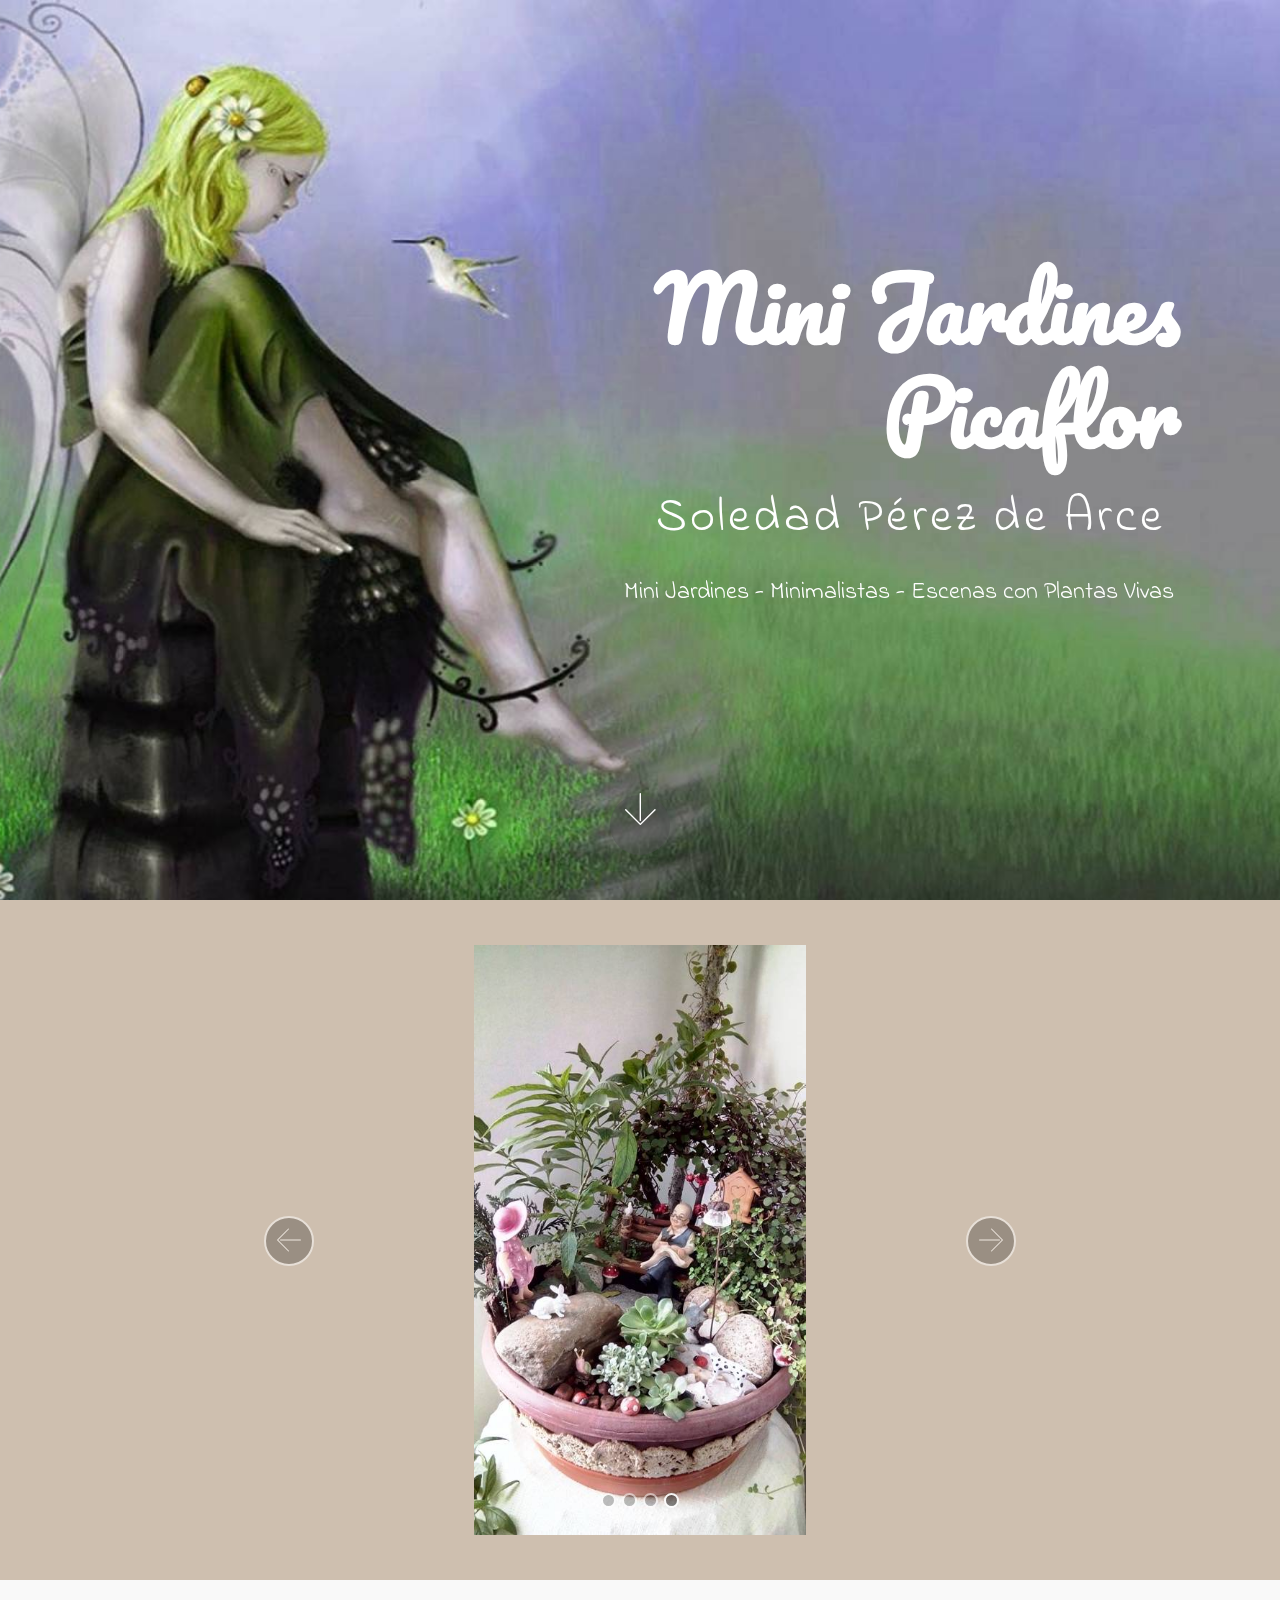
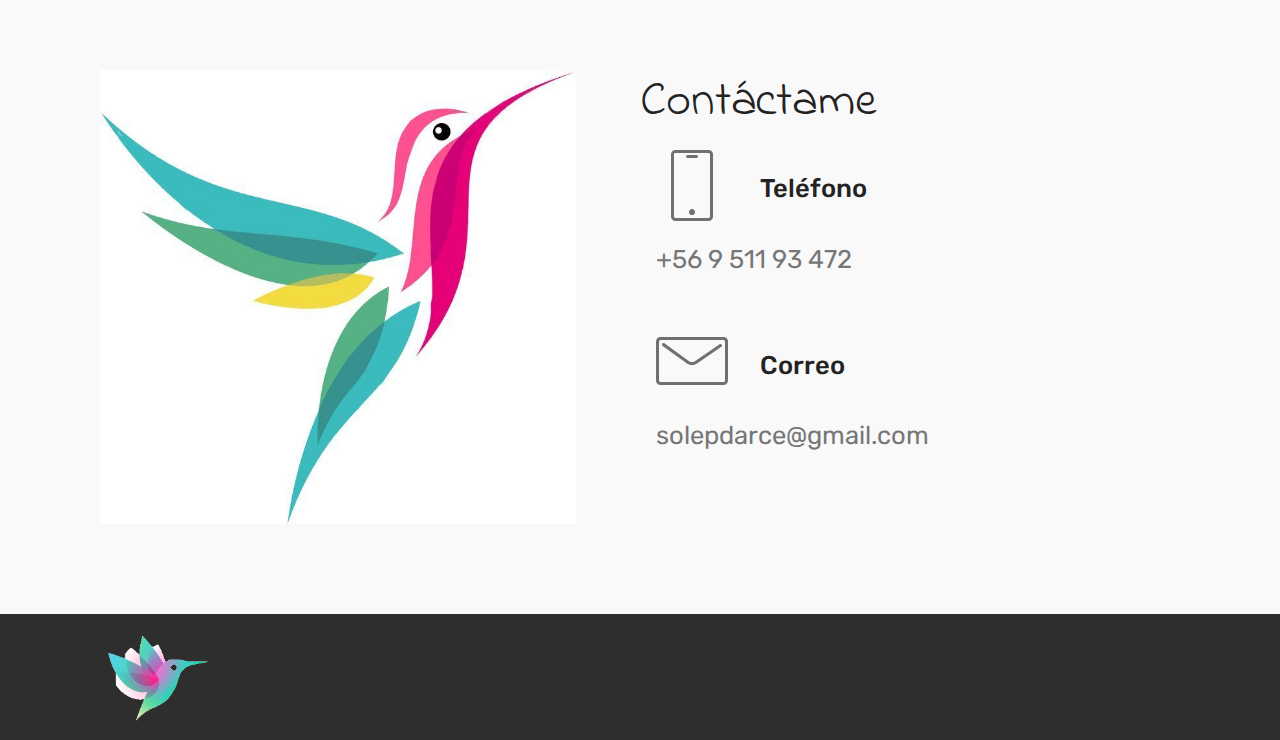
==== commit a34fe6e1: "create github pages" ====
--- a/index.html
+++ b/index.html
@@ -22,7 +22,7 @@
   
 </head>
 <body>
-<section class="header10 cid-qzSrPWgKx8 mbr-fullscreen mbr-parallax-background" id="header10-0" data-rv-view="180">
+<section class="header10 cid-qzSrPWgKx8 mbr-fullscreen mbr-parallax-background" id="header10-0" data-rv-view="128">
 
     
 
@@ -45,17 +45,17 @@
     </div>
 </section>
 
-<section class="engine"><a href="https://mobirise.co/o">bootstrap buttons</a></section><section class="carousel slide cid-qzStPsP6bc" data-interval="false" id="slider2-2" data-rv-view="183">
+<section class="engine"><a href="https://mobirise.co/p">bootstrap dropdown</a></section><section class="carousel slide cid-qzStPsP6bc" data-interval="false" id="slider2-2" data-rv-view="131">
 
     
     <div class="container content-slider">
         <div class="content-slider-wrap">
-            <div><div class="mbr-slider slide carousel" data-pause="true" data-keyboard="false" data-ride="false" data-interval="false"><ol class="carousel-indicators"><li data-app-prevent-settings="" data-target="#slider2-2" data-slide-to="0"></li><li data-app-prevent-settings="" data-target="#slider2-2" data-slide-to="1"></li><li data-app-prevent-settings="" data-target="#slider2-2" data-slide-to="2"></li><li data-app-prevent-settings="" data-target="#slider2-2" class=" active" data-slide-to="3"></li></ol><div class="carousel-inner" role="listbox"><div class="carousel-item slider-fullscreen-image" data-bg-video-slide="false" style="background-image: url(assets/images/fa2-1560x2080.jpg);"><div class="container container-slide"><div class="image_wrapper"><img src="assets/images/fa2-1560x2080.jpg"><div class="carousel-caption justify-content-center"><div class="col-10 align-center"></div></div></div></div></div><div class="carousel-item slider-fullscreen-image" data-bg-video-slide="false" style="background-image: url(assets/images/fa4-1560x2080.jpg);"><div class="container container-slide"><div class="image_wrapper"><img src="assets/images/fa4-1560x2080.jpg"><div class="carousel-caption justify-content-center"><div class="col-10 align-center"></div></div></div></div></div><div class="carousel-item slider-fullscreen-image" data-bg-video-slide="false" style="background-image: url(assets/images/fa3-1560x2080.jpg);"><div class="container container-slide"><div class="image_wrapper"><img src="assets/images/fa3-1560x2080.jpg"><div class="carousel-caption justify-content-center"><div class="col-10 align-center"></div></div></div></div></div><div class="carousel-item slider-fullscreen-image active" data-bg-video-slide="false" style="background-image: url(assets/images/fa1-461x821.jpg);"><div class="container container-slide"><div class="image_wrapper"><img src="assets/images/fa1-461x821.jpg"><div class="carousel-caption justify-content-center"><div class="col-10 align-center"></div></div></div></div></div></div><a data-app-prevent-settings="" class="carousel-control carousel-control-prev" role="button" data-slide="prev" href="#slider2-2"><span aria-hidden="true" class="mbri-left mbr-iconfont"></span><span class="sr-only">Previous</span></a><a data-app-prevent-settings="" class="carousel-control carousel-control-next" role="button" data-slide="next" href="#slider2-2"><span aria-hidden="true" class="mbri-right mbr-iconfont"></span><span class="sr-only">Next</span></a></div></div> 
+            <div><div class="mbr-slider slide carousel" data-pause="true" data-keyboard="false" data-ride="carousel" data-interval="4000"><ol class="carousel-indicators"><li data-app-prevent-settings="" data-target="#slider2-2" data-slide-to="0"></li><li data-app-prevent-settings="" data-target="#slider2-2" data-slide-to="1"></li><li data-app-prevent-settings="" data-target="#slider2-2" data-slide-to="2"></li><li data-app-prevent-settings="" data-target="#slider2-2" class=" active" data-slide-to="3"></li></ol><div class="carousel-inner" role="listbox"><div class="carousel-item slider-fullscreen-image" data-bg-video-slide="false" style="background-image: url(assets/images/fa2-1560x2080.jpg);"><div class="container container-slide"><div class="image_wrapper"><img src="assets/images/fa2-1560x2080.jpg"><div class="carousel-caption justify-content-center"><div class="col-10 align-center"></div></div></div></div></div><div class="carousel-item slider-fullscreen-image" data-bg-video-slide="false" style="background-image: url(assets/images/fa4-1560x2080.jpg);"><div class="container container-slide"><div class="image_wrapper"><img src="assets/images/fa4-1560x2080.jpg"><div class="carousel-caption justify-content-center"><div class="col-10 align-center"></div></div></div></div></div><div class="carousel-item slider-fullscreen-image" data-bg-video-slide="false" style="background-image: url(assets/images/fa3-1560x2080.jpg);"><div class="container container-slide"><div class="image_wrapper"><img src="assets/images/fa3-1560x2080.jpg"><div class="carousel-caption justify-content-center"><div class="col-10 align-center"></div></div></div></div></div><div class="carousel-item slider-fullscreen-image active" data-bg-video-slide="false" style="background-image: url(assets/images/fa1-461x821.jpg);"><div class="container container-slide"><div class="image_wrapper"><img src="assets/images/fa1-461x821.jpg"><div class="carousel-caption justify-content-center"><div class="col-10 align-center"></div></div></div></div></div></div><a data-app-prevent-settings="" class="carousel-control carousel-control-prev" role="button" data-slide="prev" href="#slider2-2"><span aria-hidden="true" class="mbri-left mbr-iconfont"></span><span class="sr-only">Previous</span></a><a data-app-prevent-settings="" class="carousel-control carousel-control-next" role="button" data-slide="next" href="#slider2-2"><span aria-hidden="true" class="mbri-right mbr-iconfont"></span><span class="sr-only">Next</span></a></div></div> 
         </div>
     </div>
 </section>
 
-<section class="features11 cid-qzSyNxEEnm" id="features11-6" data-rv-view="198">
+<section class="features11 cid-qzSyNxEEnm" id="features11-6" data-rv-view="146">
 
     
 
@@ -82,7 +82,7 @@
                                 </div>     
                                 <div class="media-body">
                                     <h4 class="card-title mbr-fonts-style display-7">
-                                        Telefono</h4>
+                                        Teléfono</h4>
                                 </div>
                             </div>                
 
@@ -115,7 +115,7 @@
     </div>          
 </section>
 
-<section class="cid-qzSCg8V9M4" id="footer1-8" data-rv-view="201">
+<section class="cid-qzSCg8V9M4" id="footer1-8" data-rv-view="149">
 
     
 
--- a/assets/mobirise/css/mbr-additional.css
+++ b/assets/mobirise/css/mbr-additional.css
@@ -23,10 +23,10 @@
 }
 .display-1 {
   font-family: 'Pacifico', handwriting;
-  font-size: 4.25rem;
+  font-size: 5.4rem;
 }
 .display-1 > .mbr-iconfont {
-  font-size: 6.8rem;
+  font-size: 8.64rem;
 }
 .display-2 {
   font-family: 'Indie Flower', handwriting;
@@ -43,7 +43,7 @@
   font-size: 1.6rem;
 }
 .display-5 {
-  font-family: 'Rubik', sans-serif;
+  font-family: 'Indie Flower', handwriting;
   font-size: 1.5rem;
 }
 .display-5 > .mbr-iconfont {
@@ -51,10 +51,10 @@
 }
 .display-7 {
   font-family: 'Rubik', sans-serif;
-  font-size: 1rem;
+  font-size: 1.6rem;
 }
 .display-7 > .mbr-iconfont {
-  font-size: 1.6rem;
+  font-size: 2.56rem;
 }
 /* ---- Fluid typography for mobile devices ---- */
 /* 1.4 - font scale ratio ( bootstrap == 1.42857 ) */
@@ -63,9 +63,9 @@
 /* 0.65 - min scale variable, may vary */
 @media (max-width: 768px) {
   .display-1 {
-    font-size: 3.4rem;
-    font-size: calc( 2.1374999999999997rem + (4.25 - 2.1374999999999997) * ((100vw - 20rem) / (48 - 20)));
-    line-height: calc( 1.4 * (2.1374999999999997rem + (4.25 - 2.1374999999999997) * ((100vw - 20rem) / (48 - 20))));
+    font-size: 4.32rem;
+    font-size: calc( 2.54rem + (5.4 - 2.54) * ((100vw - 20rem) / (48 - 20)));
+    line-height: calc( 1.4 * (2.54rem + (5.4 - 2.54) * ((100vw - 20rem) / (48 - 20))));
   }
   .display-2 {
     font-size: 2.4rem;
@@ -624,13 +624,13 @@
   box-shadow: none;
   color: #565656;
   font-family: 'Rubik', sans-serif;
-  font-size: 1rem;
+  font-size: 1.6rem;
   line-height: 1.43;
   min-height: 3.5em;
   padding: 1.07em .5em;
 }
 .form-control > .mbr-iconfont {
-  font-size: 1.6rem;
+  font-size: 2.56rem;
 }
 .form-control,
 .form-control:focus {
@@ -1351,7 +1351,7 @@
 .cid-qzStPsP6bc {
   padding-top: 45px;
   padding-bottom: 45px;
-  background-color: #ffffff;
+  background-color: #cebfaf;
 }
 .cid-qzStPsP6bc .content-slider {
   display: flex;
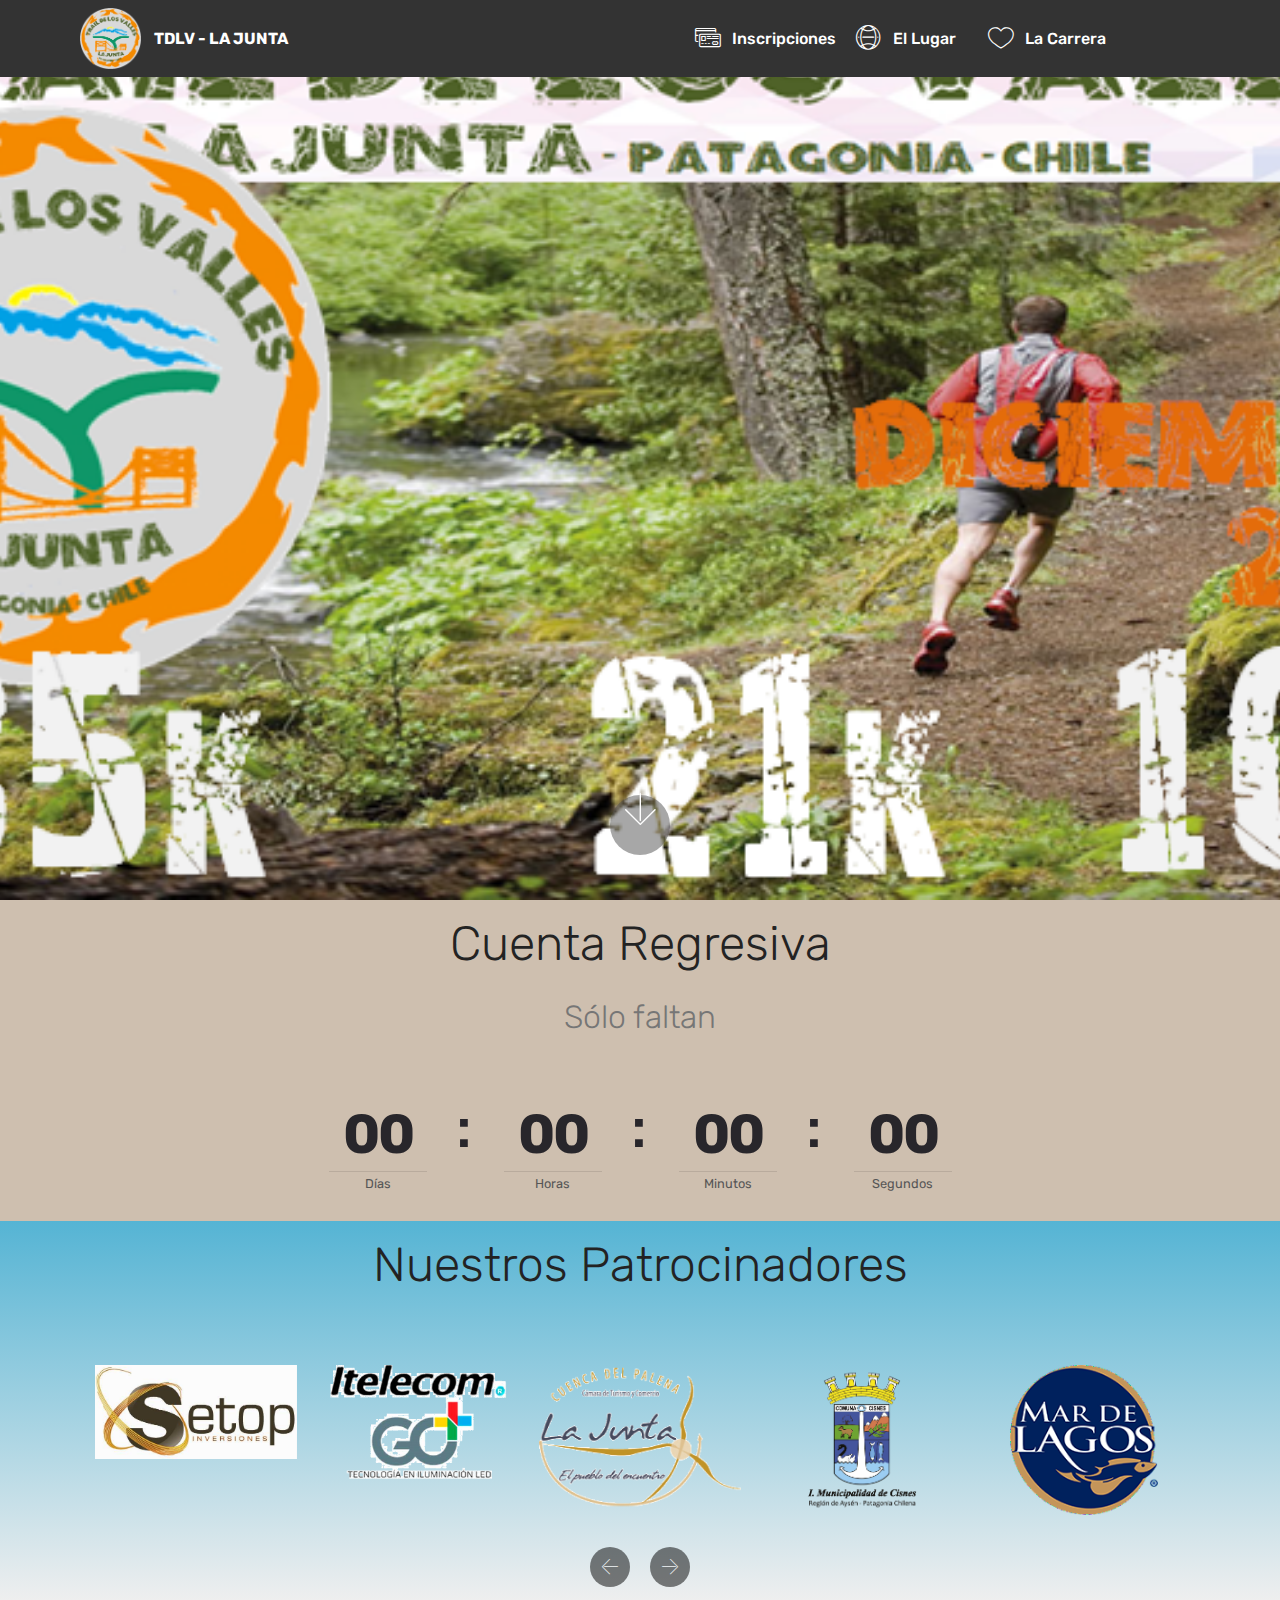
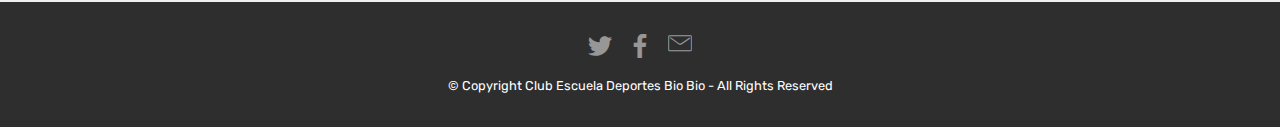
==== commit e9c2cd34: "create github pages" ====
--- a/index.html
+++ b/index.html
@@ -6,15 +6,16 @@
   <meta http-equiv="X-UA-Compatible" content="IE=edge">
   <meta name="generator" content="Mobirise v4.4.0, mobirise.com">
   <meta name="viewport" content="width=device-width, initial-scale=1">
-  <link rel="shortcut icon" href="assets/images/colibri-128x107.png" type="image/x-icon">
-  <meta name="description" content="Picaflor - MiniJardines - Plantas - Soledad Perez de Arce">
-  <title>Picaflor - MiniJardines - Plantas</title>
+  <link rel="shortcut icon" href="assets/images/logotdlvnuevo-1-516x516.png" type="image/x-icon">
+  <meta name="description" content="trail, carrera de sendero, la junta, patagonia, chile">
+  <title>Home</title>
   <link rel="stylesheet" href="assets/web/assets/mobirise-icons/mobirise-icons.css">
   <link rel="stylesheet" href="assets/tether/tether.min.css">
   <link rel="stylesheet" href="assets/bootstrap/css/bootstrap.min.css">
   <link rel="stylesheet" href="assets/bootstrap/css/bootstrap-grid.min.css">
   <link rel="stylesheet" href="assets/bootstrap/css/bootstrap-reboot.min.css">
   <link rel="stylesheet" href="assets/socicon/css/styles.css">
+  <link rel="stylesheet" href="assets/dropdown/css/style.css">
   <link rel="stylesheet" href="assets/theme/css/style.css">
   <link rel="stylesheet" href="assets/mobirise/css/mbr-additional.css" type="text/css">
   
@@ -22,22 +23,63 @@
   
 </head>
 <body>
-<section class="header10 cid-qzSrPWgKx8 mbr-fullscreen mbr-parallax-background" id="header10-0" data-rv-view="128">
-
-    
-
-    
-
-    <div class="container">
-        <div class="media-container-column mbr-white col-lg-8 col-md-10 ml-auto">
-            <h1 class="mbr-section-title align-right mbr-bold pb-3 mbr-fonts-style display-1">Mini Jardines<br>Picaflor</h1>
-            <h3 class="mbr-section-subtitle align-right mbr-light pb-3 mbr-fonts-style display-2">
-                Soledad Pérez de Arce&nbsp;</h3>
-            <p class="mbr-text align-right pb-3 mbr-fonts-style display-5">Mini Jardines - Minimalistas - Escenas con Plantas Vivas&nbsp;</p>
+<section class="menu cid-qzLAxIqRnU" once="menu" id="menu1-6" data-rv-view="305">
+
+    
+
+    <nav class="navbar navbar-expand beta-menu navbar-dropdown align-items-center navbar-fixed-top navbar-toggleable-sm">
+        <button class="navbar-toggler navbar-toggler-right" type="button" data-toggle="collapse" data-target="#navbarSupportedContent" aria-controls="navbarSupportedContent" aria-expanded="false" aria-label="Toggle navigation">
+            <div class="hamburger">
+                <span></span>
+                <span></span>
+                <span></span>
+                <span></span>
+            </div>
+        </button>
+        <div class="menu-logo">
+            <div class="navbar-brand">
+                <span class="navbar-logo">
+                    <a href="https://mobirise.com">
+                         <img src="assets/images/logotdlvnuevo-1-516x516.png" alt="Mobirise" title="" media-simple="true" style="height: 3.8rem;">
+                    </a>
+                </span>
+                <span class="navbar-caption-wrap"><a class="navbar-caption text-white display-4" href="https://mobirise.com">
+                        TDLV - LA JUNTA</a></span>
+            </div>
+        </div>
+        <div class="collapse navbar-collapse" id="navbarSupportedContent">
+            <ul class="navbar-nav nav-dropdown nav-right" data-app-modern-menu="true"><li class="nav-item">
+                    <a class="nav-link link text-white display-4" href="https://mobirise.com"><span class="mbri-credit-card mbr-iconfont mbr-iconfont-btn"></span>
+                        Inscripciones</a>
+                </li>
+                <li class="nav-item">
+                    <a class="nav-link link text-white display-4" href="https://mobirise.com"><span class="mbri-globe-2 mbr-iconfont mbr-iconfont-btn"></span>
+                        
+                        El Lugar &nbsp;&nbsp;</a>
+                </li><li class="nav-item"><a class="nav-link link text-white display-4" href="https://mobirise.com"><span class="mbri-hearth mbr-iconfont mbr-iconfont-btn"></span>
+                        
+                        La Carrera &nbsp; &nbsp; &nbsp; &nbsp; &nbsp; &nbsp; &nbsp; &nbsp; &nbsp; &nbsp;&nbsp;</a></li></ul>
             
         </div>
-    </div>
-
+    </nav>
+</section>
+
+<section class="engine"><a href="https://mobirise.co/i">build your own website</a></section><section class="cid-qzLEEgxjz8 mbr-fullscreen mbr-parallax-background" id="header2-a" data-rv-view="299">
+
+    
+
+    
+
+    <div class="container align-center">
+        <div class="row justify-content-md-center">
+            <div class="mbr-white col-md-10">
+                
+                
+                
+                
+            </div>
+        </div>
+    </div>
     <div class="mbr-arrow hidden-sm-down" aria-hidden="true">
         <a href="#next">
             <i class="mbri-down mbr-iconfont"></i>
@@ -45,105 +87,139 @@
     </div>
 </section>
 
-<section class="engine"><a href="https://mobirise.co/p">bootstrap dropdown</a></section><section class="carousel slide cid-qzStPsP6bc" data-interval="false" id="slider2-2" data-rv-view="131">
-
-    
-    <div class="container content-slider">
-        <div class="content-slider-wrap">
-            <div><div class="mbr-slider slide carousel" data-pause="true" data-keyboard="false" data-ride="carousel" data-interval="4000"><ol class="carousel-indicators"><li data-app-prevent-settings="" data-target="#slider2-2" data-slide-to="0"></li><li data-app-prevent-settings="" data-target="#slider2-2" data-slide-to="1"></li><li data-app-prevent-settings="" data-target="#slider2-2" data-slide-to="2"></li><li data-app-prevent-settings="" data-target="#slider2-2" class=" active" data-slide-to="3"></li></ol><div class="carousel-inner" role="listbox"><div class="carousel-item slider-fullscreen-image" data-bg-video-slide="false" style="background-image: url(assets/images/fa2-1560x2080.jpg);"><div class="container container-slide"><div class="image_wrapper"><img src="assets/images/fa2-1560x2080.jpg"><div class="carousel-caption justify-content-center"><div class="col-10 align-center"></div></div></div></div></div><div class="carousel-item slider-fullscreen-image" data-bg-video-slide="false" style="background-image: url(assets/images/fa4-1560x2080.jpg);"><div class="container container-slide"><div class="image_wrapper"><img src="assets/images/fa4-1560x2080.jpg"><div class="carousel-caption justify-content-center"><div class="col-10 align-center"></div></div></div></div></div><div class="carousel-item slider-fullscreen-image" data-bg-video-slide="false" style="background-image: url(assets/images/fa3-1560x2080.jpg);"><div class="container container-slide"><div class="image_wrapper"><img src="assets/images/fa3-1560x2080.jpg"><div class="carousel-caption justify-content-center"><div class="col-10 align-center"></div></div></div></div></div><div class="carousel-item slider-fullscreen-image active" data-bg-video-slide="false" style="background-image: url(assets/images/fa1-461x821.jpg);"><div class="container container-slide"><div class="image_wrapper"><img src="assets/images/fa1-461x821.jpg"><div class="carousel-caption justify-content-center"><div class="col-10 align-center"></div></div></div></div></div></div><a data-app-prevent-settings="" class="carousel-control carousel-control-prev" role="button" data-slide="prev" href="#slider2-2"><span aria-hidden="true" class="mbri-left mbr-iconfont"></span><span class="sr-only">Previous</span></a><a data-app-prevent-settings="" class="carousel-control carousel-control-next" role="button" data-slide="next" href="#slider2-2"><span aria-hidden="true" class="mbri-right mbr-iconfont"></span><span class="sr-only">Next</span></a></div></div> 
-        </div>
-    </div>
-</section>
-
-<section class="features11 cid-qzSyNxEEnm" id="features11-6" data-rv-view="146">
-
-    
-
-    
-
-    <div class="container">   
-        <div class="col-md-12">
+<section class="countdown1 cid-qzLzfN6azI" id="countdown1-4" data-rv-view="302">
+    
+    
+    
+    <div class="container ">
+        <h2 class="mbr-section-title pb-3 align-center mbr-fonts-style display-2">
+            Cuenta Regresiva</h2>
+        <h3 class="mbr-section-subtitle align-center mbr-fonts-style display-5">Sólo faltan</h3>
+        
+    </div>
+    <div class="container countdown-cont align-center">
+        <div class="daysCountdown" title="Días"></div>
+        <div class="hoursCountdown" title="Horas"></div> 
+        <div class="minutesCountdown" title="Minutos"></div> 
+        <div class="secondsCountdown" title="Segundos"></div>
+        <div class="countdown pt-5 mt-2" data-due-date="2017/12/09"> 
+        </div>
+    </div>
+</section>
+
+<section class="clients cid-qAGoRZ7ZtR" id="clients-x" data-rv-view="307">
+      
+
+    
+        <div class="container mb-5">
             <div class="media-container-row">
-                <div class="mbr-figure" style="width: 50%;">
-                    <img src="assets/images/colibri-736x702.jpg" alt="Mobirise" title="" media-simple="true">
+                <div class="col-12 align-center">
+                    <h2 class="mbr-section-title pb-3 mbr-fonts-style display-2">Nuestros Patrocinadores</h2>
+                    
                 </div>
-                <div class=" align-left aside-content">
-                    <h2 class="mbr-title pt-2 mbr-fonts-style display-2">
-                        Contáctame</h2>
-                    <div class="mbr-section-text">
-                        
-                    </div>
-
-                    <div class="block-content">
-                        <div class="card p-3 pr-3">
-                            <div class="media">
-                                <div class=" align-self-center card-img pb-3">
-                                    <a href="tel:+56951193472"><span class="mbr-iconfont mbri-mobile" media-simple="true"></span></a>
-                                </div>     
-                                <div class="media-body">
-                                    <h4 class="card-title mbr-fonts-style display-7">
-                                        Teléfono</h4>
-                                </div>
-                            </div>                
-
-                            <div class="card-box">
-                                <p class="block-text mbr-fonts-style display-7">
-                                   +56 9 511 93 472</p>
-                            </div>
-                        </div>
-
-                        <div class="card p-3 pr-3">
-                            <div class="media">
-                                <div class="align-self-center card-img pb-3">
-                                    <a href="mailto:solepdarce@gmail.com"><span class="mbr-iconfont mbri-letter" media-simple="true"></span></a>
-                                </div>     
-                                <div class="media-body">
-                                    <h4 class="card-title mbr-fonts-style display-7">
-                                        Correo</h4>
-                                </div>
-                            </div>                
-
-                            <div class="card-box">
-                                <p class="block-text mbr-fonts-style display-7">
-                                    solepdarce@gmail.com</p>
-                            </div>
-                        </div>
-                    </div>
-                </div>
-            </div>
-        </div> 
-    </div>          
-</section>
-
-<section class="cid-qzSCg8V9M4" id="footer1-8" data-rv-view="149">
-
-    
-
-    
+            </div>
+        </div>
 
     <div class="container">
-        <div class="media-container-row content text-white">
-            <div class="col-12 col-md-3">
-                <div class="media-wrap">
-                    <a href="#top">
-                        <img src="assets/images/colibri-351x295.png" alt="Mobirise" title="" media-simple="true">
-                    </a>
-                </div>
-            </div>
-            <div class="col-12 col-md-3 mbr-fonts-style display-7">
-                <h5 class="pb-3"></h5>
-                <p class="mbr-text"></p>
-            </div>
-            <div class="col-12 col-md-3 mbr-fonts-style display-7">
-                <h5 class="pb-3"></h5>
-                <p class="mbr-text"></p>
-            </div>
-            <div class="col-12 col-md-3 mbr-fonts-style display-7">
-                <h5 class="pb-3"></h5>
-                <p class="mbr-text"></p>
-            </div>
-        </div>
-        
+        <div class="carousel slide" data-ride="carousel" role="listbox">
+            <div class="carousel-inner" data-visible="5">
+                
+                
+                
+                
+                
+            <div class="carousel-item ">
+                    <div class="media-container-row">
+                        <div class="col-md-12">
+                            <div class="wrap-img ">
+                                <img src="assets/images/setop2-562x259.png" class="img-responsive clients-img" alt="" title="" media-simple="true">
+                            </div>
+                        </div>
+                    </div>
+                </div><div class="carousel-item ">
+                    <div class="media-container-row">
+                        <div class="col-md-12">
+                            <div class="wrap-img ">
+                                <img src="assets/images/itelecom-600x375.png" class="img-responsive clients-img" alt="" title="" media-simple="true">
+                            </div>
+                        </div>
+                    </div>
+                </div><div class="carousel-item ">
+                    <div class="media-container-row">
+                        <div class="col-md-12">
+                            <div class="wrap-img ">
+                                <img src="assets/images/lj2-448x321.png" class="img-responsive clients-img" alt="" title="" media-simple="true">
+                            </div>
+                        </div>
+                    </div>
+                </div><div class="carousel-item ">
+                    <div class="media-container-row">
+                        <div class="col-md-12">
+                            <div class="wrap-img ">
+                                <img src="assets/images/municipalidad-sin-fondo-ok-1252x1252.png" class="img-responsive clients-img" alt="" title="" media-simple="true">
+                            </div>
+                        </div>
+                    </div>
+                </div><div class="carousel-item ">
+                    <div class="media-container-row">
+                        <div class="col-md-12">
+                            <div class="wrap-img ">
+                                <img src="assets/images/mardelagos-164x166.png" class="img-responsive clients-img" alt="" title="" media-simple="true">
+                            </div>
+                        </div>
+                    </div>
+                </div></div>
+            <div class="carousel-controls">
+                <a data-app-prevent-settings="" class="carousel-control carousel-control-prev" role="button" data-slide="prev">
+                    <span aria-hidden="true" class="mbri-left mbr-iconfont"></span>
+                    <span class="sr-only">Previous</span>
+                </a>
+                <a data-app-prevent-settings="" class="carousel-control carousel-control-next" role="button" data-slide="next">
+                    <span aria-hidden="true" class="mbri-right mbr-iconfont"></span>
+                    <span class="sr-only">Next</span>
+                </a>
+            </div>
+        </div>
+    </div>
+</section>
+
+<section once="" class="cid-qAGp8KXnYd" id="footer7-z" data-rv-view="321">
+
+    
+
+    
+
+    <div class="container">
+        <div class="media-container-row align-center mbr-white">
+            
+            <div class="row social-row">
+                <div class="social-list align-right pb-2">
+                    
+                    
+                    
+                    
+                    
+                    
+                <div class="soc-item">
+                        <a href="https://twitter.com/mobirise" target="_blank">
+                            <span class="socicon-twitter socicon mbr-iconfont mbr-iconfont-social" media-simple="true"></span>
+                        </a>
+                    </div><div class="soc-item">
+                        <a href="https://www.facebook.com/pages/Mobirise/1616226671953247" target="_blank">
+                            <span class="socicon-facebook socicon mbr-iconfont mbr-iconfont-social" media-simple="true"></span>
+                        </a>
+                    </div><div class="soc-item">
+                        <a href="https://www.youtube.com/c/mobirise" target="_blank">
+                            <span class="mbr-iconfont mbr-iconfont-social mbri-letter" media-simple="true"></span>
+                        </a>
+                    </div></div>
+            </div>
+            <div class="row row-copirayt">
+                <p class="mbr-text mb-0 mbr-fonts-style mbr-white align-center display-7">
+                    © Copyright Club Escuela Deportes Bio Bio - All Rights Reserved
+                </p>
+            </div>
+        </div>
     </div>
 </section>
 
@@ -153,12 +229,12 @@
   <script src="assets/tether/tether.min.js"></script>
   <script src="assets/bootstrap/js/bootstrap.min.js"></script>
   <script src="assets/smooth-scroll/smooth-scroll.js"></script>
-  <script src="assets/jquery-mb-ytplayer/jquery.mb.ytplayer.min.js"></script>
-  <script src="assets/jquery-mb-vimeo_player/jquery.mb.vimeo_player.js"></script>
+  <script src="assets/countdown/jquery.countdown.min.js"></script>
+  <script src="assets/dropdown/js/script.min.js"></script>
+  <script src="assets/touch-swipe/jquery.touch-swipe.min.js"></script>
   <script src="assets/bootstrap-carousel-swipe/bootstrap-carousel-swipe.js"></script>
   <script src="assets/jarallax/jarallax.min.js"></script>
   <script src="assets/theme/js/script.js"></script>
-  <script src="assets/mobirise-slider-video/script.js"></script>
   
   
 </body>
--- a/assets/dropdown/css/style.css
+++ b/assets/dropdown/css/style.css
@@ -0,0 +1,265 @@
+.navbar-dropdown {
+  left: 0;
+  padding: 0;
+  position: absolute;
+  right: 0;
+  top: 0;
+  transition: all 0.45s ease;
+  z-index: 1030;
+  background: #282828; }
+  .navbar-dropdown .navbar-logo {
+    margin-right: 0.8rem;
+    transition: margin 0.3s ease-in-out;
+    vertical-align: middle; }
+    .navbar-dropdown .navbar-logo img {
+      height: 3.125rem;
+      transition: all 0.3s ease-in-out; }
+    .navbar-dropdown .navbar-logo.mbr-iconfont {
+      font-size: 3.125rem;
+      line-height: 3.125rem; }
+  .navbar-dropdown .navbar-caption {
+    font-weight: 700;
+    white-space: normal;
+    vertical-align: -4px;
+    line-height: 3.125rem !important; }
+    .navbar-dropdown .navbar-caption, .navbar-dropdown .navbar-caption:hover {
+      color: inherit;
+      text-decoration: none; }
+  .navbar-dropdown .mbr-iconfont + .navbar-caption {
+    vertical-align: -1px; }
+  .navbar-dropdown.navbar-fixed-top {
+    position: fixed; }
+  .navbar-dropdown .navbar-brand span {
+    vertical-align: -4px; }
+  .navbar-dropdown.bg-color.transparent {
+    background: none; }
+  .navbar-dropdown.navbar-short .navbar-brand {
+    padding: 0.625rem 0; }
+    .navbar-dropdown.navbar-short .navbar-brand span {
+      vertical-align: -1px; }
+  .navbar-dropdown.navbar-short .navbar-caption {
+    line-height: 2.375rem !important;
+    vertical-align: -2px; }
+  .navbar-dropdown.navbar-short .navbar-logo {
+    margin-right: 0.5rem; }
+    .navbar-dropdown.navbar-short .navbar-logo img {
+      height: 2.375rem; }
+    .navbar-dropdown.navbar-short .navbar-logo.mbr-iconfont {
+      font-size: 2.375rem;
+      line-height: 2.375rem; }
+  .navbar-dropdown.navbar-short .mbr-table-cell {
+    height: 3.625rem; }
+  .navbar-dropdown .navbar-close {
+    left: 0.6875rem;
+    position: fixed;
+    top: 0.75rem;
+    z-index: 1000; }
+  .navbar-dropdown .hamburger-icon {
+    content: "";
+    display: inline-block;
+    vertical-align: middle;
+    width: 16px;
+    -webkit-box-shadow: 0 -6px 0 1px #282828,0 0 0 1px #282828,0 6px 0 1px #282828;
+    -moz-box-shadow: 0 -6px 0 1px #282828,0 0 0 1px #282828,0 6px 0 1px #282828;
+    box-shadow: 0 -6px 0 1px #282828,0 0 0 1px #282828,0 6px 0 1px #282828; }
+
+.dropdown-menu .dropdown-toggle[data-toggle="dropdown-submenu"]::after {
+  border-bottom: 0.35em solid transparent;
+  border-left: 0.35em solid;
+  border-right: 0;
+  border-top: 0.35em solid transparent;
+  margin-left: 0.3rem; }
+
+.dropdown-menu .dropdown-item:focus {
+  outline: 0; }
+
+.nav-dropdown {
+  font-size: 0.75rem;
+  font-weight: 500;
+  height: auto !important; }
+  .nav-dropdown .nav-btn {
+    padding-left: 1rem; }
+  .nav-dropdown .link {
+    margin: .667em 1.667em;
+    font-weight: 500;
+    padding: 0;
+    transition: color .2s ease-in-out; }
+    .nav-dropdown .link.dropdown-toggle {
+      margin-right: 2.583em; }
+      .nav-dropdown .link.dropdown-toggle::after {
+        margin-left: .25rem;
+        border-top: 0.35em solid;
+        border-right: 0.35em solid transparent;
+        border-left: 0.35em solid transparent;
+        border-bottom: 0; }
+      .nav-dropdown .link.dropdown-toggle[aria-expanded="true"] {
+        margin: 0;
+        padding: 0.667em 3.263em  0.667em 1.667em; }
+  .nav-dropdown .link::after,
+  .nav-dropdown .dropdown-item::after {
+    color: inherit; }
+  .nav-dropdown .btn {
+    font-size: 0.75rem;
+    font-weight: 700;
+    letter-spacing: 0;
+    margin-bottom: 0;
+    padding-left: 1.25rem;
+    padding-right: 1.25rem; }
+  .nav-dropdown .dropdown-menu {
+    border-radius: 0;
+    border: 0;
+    left: 0;
+    margin: 0;
+    padding-bottom: 1.25rem;
+    padding-top: 1.25rem;
+    position: relative; }
+  .nav-dropdown .dropdown-submenu {
+    margin-left: 0.125rem;
+    top: 0; }
+  .nav-dropdown .dropdown-item {
+    font-weight: 500;
+    line-height: 2;
+    padding: 0.3846em 4.615em 0.3846em 1.5385em;
+    position: relative;
+    transition: color .2s ease-in-out, background-color .2s ease-in-out; }
+    .nav-dropdown .dropdown-item::after {
+      margin-top: -0.3077em;
+      position: absolute;
+      right: 1.1538em;
+      top: 50%; }
+    .nav-dropdown .dropdown-item:focus, .nav-dropdown .dropdown-item:hover {
+      background: none; }
+
+@media (max-width: 767px) {
+  .nav-dropdown.navbar-toggleable-sm {
+    bottom: 0;
+    display: none;
+    left: 0;
+    overflow-x: hidden;
+    position: fixed;
+    top: 0;
+    transform: translateX(-100%);
+    -ms-transform: translateX(-100%);
+    -webkit-transform: translateX(-100%);
+    width: 18.75rem;
+    z-index: 999; } }
+.nav-dropdown.navbar-toggleable-xl {
+  bottom: 0;
+  display: none;
+  left: 0;
+  overflow-x: hidden;
+  position: fixed;
+  top: 0;
+  transform: translateX(-100%);
+  -ms-transform: translateX(-100%);
+  -webkit-transform: translateX(-100%);
+  width: 18.75rem;
+  z-index: 999; }
+
+.nav-dropdown-sm {
+  display: block !important;
+  overflow-x: hidden;
+  overflow: auto;
+  padding-top: 3.875rem; }
+  .nav-dropdown-sm::after {
+    content: "";
+    display: block;
+    height: 3rem;
+    width: 100%; }
+  .nav-dropdown-sm.collapse.in ~ .navbar-close {
+    display: block !important; }
+  .nav-dropdown-sm.collapsing, .nav-dropdown-sm.collapse.in {
+    transform: translateX(0);
+    -ms-transform: translateX(0);
+    -webkit-transform: translateX(0);
+    transition: all 0.25s ease-out;
+    -webkit-transition: all 0.25s ease-out;
+    background: #282828; }
+  .nav-dropdown-sm.collapsing[aria-expanded="false"] {
+    transform: translateX(-100%);
+    -ms-transform: translateX(-100%);
+    -webkit-transform: translateX(-100%); }
+  .nav-dropdown-sm .nav-item {
+    display: block;
+    margin-left: 0 !important;
+    padding-left: 0; }
+  .nav-dropdown-sm .link,
+  .nav-dropdown-sm .dropdown-item {
+    border-top: 1px dotted rgba(255, 255, 255, 0.1);
+    font-size: 0.8125rem;
+    line-height: 1.6;
+    margin: 0 !important;
+    padding: 0.875rem 2.4rem 0.875rem 1.5625rem !important;
+    position: relative;
+    white-space: normal; }
+    .nav-dropdown-sm .link:focus, .nav-dropdown-sm .link:hover,
+    .nav-dropdown-sm .dropdown-item:focus,
+    .nav-dropdown-sm .dropdown-item:hover {
+      background: rgba(0, 0, 0, 0.2) !important;
+      color: #c0a375; }
+  .nav-dropdown-sm .nav-btn {
+    position: relative;
+    padding: 1.5625rem 1.5625rem 0 1.5625rem; }
+    .nav-dropdown-sm .nav-btn::before {
+      border-top: 1px dotted rgba(255, 255, 255, 0.1);
+      content: "";
+      left: 0;
+      position: absolute;
+      top: 0;
+      width: 100%; }
+    .nav-dropdown-sm .nav-btn + .nav-btn {
+      padding-top: 0.625rem; }
+      .nav-dropdown-sm .nav-btn + .nav-btn::before {
+        display: none; }
+  .nav-dropdown-sm .btn {
+    padding: 0.625rem 0; }
+  .nav-dropdown-sm .dropdown-toggle[data-toggle="dropdown-submenu"]::after {
+    margin-left: .25rem;
+    border-top: 0.35em solid;
+    border-right: 0.35em solid transparent;
+    border-left: 0.35em solid transparent;
+    border-bottom: 0; }
+  .nav-dropdown-sm .dropdown-toggle[data-toggle="dropdown-submenu"][aria-expanded="true"]::after {
+    border-top: 0;
+    border-right: 0.35em solid transparent;
+    border-left: 0.35em solid transparent;
+    border-bottom: 0.35em solid; }
+  .nav-dropdown-sm .dropdown-menu {
+    margin: 0;
+    padding: 0;
+    position: relative;
+    top: 0;
+    left: 0;
+    width: 100%;
+    border: 0;
+    float: none;
+    border-radius: 0;
+    background: none; }
+  .nav-dropdown-sm .dropdown-submenu {
+    left: 100%;
+    margin-left: 0.125rem;
+    margin-top: -1.25rem;
+    top: 0; }
+
+.navbar-toggleable-sm .nav-dropdown .dropdown-menu {
+  position: absolute; }
+
+.navbar-toggleable-sm .nav-dropdown .dropdown-submenu {
+  left: 100%;
+  margin-left: 0.125rem;
+  margin-top: -1.25rem;
+  top: 0; }
+
+.navbar-toggleable-sm.opened .nav-dropdown .dropdown-menu {
+  position: relative; }
+
+.navbar-toggleable-sm.opened .nav-dropdown .dropdown-submenu {
+  left: 0;
+  margin-left: 00rem;
+  margin-top: 0rem;
+  top: 0; }
+
+.is-builder .nav-dropdown.collapsing {
+  transition: none !important; }
+
+/*# sourceMappingURL=style.css.map */
--- a/assets/mobirise/css/mbr-additional.css
+++ b/assets/mobirise/css/mbr-additional.css
@@ -1,5 +1,3 @@
-@import url(https://fonts.googleapis.com/css?family=Pacifico:400);
-@import url(https://fonts.googleapis.com/css?family=Indie+Flower:400);
 @import url(https://fonts.googleapis.com/css?family=Rubik:300,300i,400,400i,500,500i,700,700i,900,900i);
 
 
@@ -22,14 +20,14 @@
   line-height: 1.6;
 }
 .display-1 {
-  font-family: 'Pacifico', handwriting;
-  font-size: 5.4rem;
+  font-family: 'Rubik', sans-serif;
+  font-size: 4.25rem;
 }
 .display-1 > .mbr-iconfont {
-  font-size: 8.64rem;
+  font-size: 6.8rem;
 }
 .display-2 {
-  font-family: 'Indie Flower', handwriting;
+  font-family: 'Rubik', sans-serif;
   font-size: 3rem;
 }
 .display-2 > .mbr-iconfont {
@@ -43,18 +41,18 @@
   font-size: 1.6rem;
 }
 .display-5 {
-  font-family: 'Indie Flower', handwriting;
-  font-size: 1.5rem;
+  font-family: 'Rubik', sans-serif;
+  font-size: 2rem;
 }
 .display-5 > .mbr-iconfont {
-  font-size: 2.4rem;
+  font-size: 3.2rem;
 }
 .display-7 {
   font-family: 'Rubik', sans-serif;
-  font-size: 1.6rem;
+  font-size: 0.8rem;
 }
 .display-7 > .mbr-iconfont {
-  font-size: 2.56rem;
+  font-size: 1.28rem;
 }
 /* ---- Fluid typography for mobile devices ---- */
 /* 1.4 - font scale ratio ( bootstrap == 1.42857 ) */
@@ -63,9 +61,9 @@
 /* 0.65 - min scale variable, may vary */
 @media (max-width: 768px) {
   .display-1 {
-    font-size: 4.32rem;
-    font-size: calc( 2.54rem + (5.4 - 2.54) * ((100vw - 20rem) / (48 - 20)));
-    line-height: calc( 1.4 * (2.54rem + (5.4 - 2.54) * ((100vw - 20rem) / (48 - 20))));
+    font-size: 3.4rem;
+    font-size: calc( 2.1374999999999997rem + (4.25 - 2.1374999999999997) * ((100vw - 20rem) / (48 - 20)));
+    line-height: calc( 1.4 * (2.1374999999999997rem + (4.25 - 2.1374999999999997) * ((100vw - 20rem) / (48 - 20))));
   }
   .display-2 {
     font-size: 2.4rem;
@@ -78,9 +76,9 @@
     line-height: calc( 1.4 * (1rem + (1 - 1) * ((100vw - 20rem) / (48 - 20))));
   }
   .display-5 {
-    font-size: 1.2rem;
-    font-size: calc( 1.175rem + (1.5 - 1.175) * ((100vw - 20rem) / (48 - 20)));
-    line-height: calc( 1.4 * (1.175rem + (1.5 - 1.175) * ((100vw - 20rem) / (48 - 20))));
+    font-size: 1.6rem;
+    font-size: calc( 1.35rem + (2 - 1.35) * ((100vw - 20rem) / (48 - 20)));
+    line-height: calc( 1.4 * (1.35rem + (2 - 1.35) * ((100vw - 20rem) / (48 - 20))));
   }
 }
 /* Buttons */
@@ -131,13 +129,13 @@
   border-radius: 3px;
 }
 .bg-primary {
-  background-color: #149dcc !important;
+  background-color: #073b4c !important;
 }
 .bg-success {
   background-color: #f7ed4a !important;
 }
 .bg-info {
-  background-color: #c4bc3b !important;
+  background-color: #82786e !important;
 }
 .bg-warning {
   background-color: #879a9f !important;
@@ -147,8 +145,8 @@
 }
 .btn-primary,
 .btn-primary:active {
-  background-color: #149dcc;
-  border-color: #149dcc;
+  background-color: #073b4c;
+  border-color: #073b4c;
   color: #ffffff;
 }
 .btn-primary:hover,
@@ -156,14 +154,14 @@
 .btn-primary.focus,
 .btn-primary.active {
   color: #ffffff;
-  background-color: #0d6786;
-  border-color: #0d6786;
+  background-color: #010506;
+  border-color: #010506;
 }
 .btn-primary.disabled,
 .btn-primary:disabled {
   color: #ffffff !important;
-  background-color: #0d6786 !important;
-  border-color: #0d6786 !important;
+  background-color: #010506 !important;
+  border-color: #010506 !important;
 }
 .btn-secondary,
 .btn-secondary:active {
@@ -187,8 +185,8 @@
 }
 .btn-info,
 .btn-info:active {
-  background-color: #c4bc3b;
-  border-color: #c4bc3b;
+  background-color: #82786e;
+  border-color: #82786e;
   color: #ffffff;
 }
 .btn-info:hover,
@@ -196,14 +194,14 @@
 .btn-info.focus,
 .btn-info.active {
   color: #ffffff;
-  background-color: #898429;
-  border-color: #898429;
+  background-color: #59524b;
+  border-color: #59524b;
 }
 .btn-info.disabled,
 .btn-info:disabled {
   color: #ffffff !important;
-  background-color: #898429 !important;
-  border-color: #898429 !important;
+  background-color: #59524b !important;
+  border-color: #59524b !important;
 }
 .btn-success,
 .btn-success:active {
@@ -311,22 +309,22 @@
 .btn-primary-outline,
 .btn-primary-outline:active {
   background: none;
-  border-color: #0b566f;
-  color: #0b566f;
+  border-color: #000000;
+  color: #000000;
 }
 .btn-primary-outline:hover,
 .btn-primary-outline:focus,
 .btn-primary-outline.focus,
 .btn-primary-outline.active {
   color: #ffffff;
-  background-color: #149dcc;
-  border-color: #149dcc;
+  background-color: #073b4c;
+  border-color: #073b4c;
 }
 .btn-primary-outline.disabled,
 .btn-primary-outline:disabled {
   color: #ffffff !important;
-  background-color: #149dcc !important;
-  border-color: #149dcc !important;
+  background-color: #073b4c !important;
+  border-color: #073b4c !important;
 }
 .btn-secondary-outline,
 .btn-secondary-outline:active {
@@ -351,22 +349,22 @@
 .btn-info-outline,
 .btn-info-outline:active {
   background: none;
-  border-color: #767123;
-  color: #767123;
+  border-color: #4b453f;
+  color: #4b453f;
 }
 .btn-info-outline:hover,
 .btn-info-outline:focus,
 .btn-info-outline.focus,
 .btn-info-outline.active {
   color: #ffffff;
-  background-color: #c4bc3b;
-  border-color: #c4bc3b;
+  background-color: #82786e;
+  border-color: #82786e;
 }
 .btn-info-outline.disabled,
 .btn-info-outline:disabled {
   color: #ffffff !important;
-  background-color: #c4bc3b !important;
-  border-color: #c4bc3b !important;
+  background-color: #82786e !important;
+  border-color: #82786e !important;
 }
 .btn-success-outline,
 .btn-success-outline:active {
@@ -463,7 +461,7 @@
   border-color: #ffffff;
 }
 .text-primary {
-  color: #149dcc !important;
+  color: #073b4c !important;
 }
 .text-secondary {
   color: #ff3366 !important;
@@ -472,7 +470,7 @@
   color: #f7ed4a !important;
 }
 .text-info {
-  color: #c4bc3b !important;
+  color: #82786e !important;
 }
 .text-warning {
   color: #879a9f !important;
@@ -488,7 +486,7 @@
 }
 a.text-primary:hover,
 a.text-primary:focus {
-  color: #0b566f !important;
+  color: #000000 !important;
 }
 a.text-secondary:hover,
 a.text-secondary:focus {
@@ -500,7 +498,7 @@
 }
 a.text-info:hover,
 a.text-info:focus {
-  color: #767123 !important;
+  color: #4b453f !important;
 }
 a.text-warning:hover,
 a.text-warning:focus {
@@ -522,7 +520,7 @@
   background-color: #70c770;
 }
 .alert-info {
-  background-color: #c4bc3b;
+  background-color: #82786e;
 }
 .alert-warning {
   background-color: #879a9f;
@@ -540,8 +538,8 @@
   border-radius: 100px !important;
 }
 .mbr-gallery-filter li.active .btn {
-  background-color: #149dcc;
-  border-color: #149dcc;
+  background-color: #073b4c;
+  border-color: #073b4c;
   color: #ffffff;
 }
 .mbr-gallery-filter li.active .btn:focus {
@@ -558,11 +556,11 @@
 }
 a,
 a:hover {
-  color: #149dcc;
+  color: #073b4c;
 }
 .mbr-plan-header.bg-primary .mbr-plan-subtitle,
 .mbr-plan-header.bg-primary .mbr-plan-price-desc {
-  color: #b4e6f8;
+  color: #4ac6ee;
 }
 .mbr-plan-header.bg-success .mbr-plan-subtitle,
 .mbr-plan-header.bg-success .mbr-plan-price-desc {
@@ -570,7 +568,7 @@
 }
 .mbr-plan-header.bg-info .mbr-plan-subtitle,
 .mbr-plan-header.bg-info .mbr-plan-price-desc {
-  color: #e2dd9d;
+  color: #beb8b2;
 }
 .mbr-plan-header.bg-warning .mbr-plan-subtitle,
 .mbr-plan-header.bg-warning .mbr-plan-price-desc {
@@ -624,13 +622,13 @@
   box-shadow: none;
   color: #565656;
   font-family: 'Rubik', sans-serif;
-  font-size: 1.6rem;
+  font-size: 0.8rem;
   line-height: 1.43;
   min-height: 3.5em;
   padding: 1.07em .5em;
 }
 .form-control > .mbr-iconfont {
-  font-size: 2.56rem;
+  font-size: 1.28rem;
 }
 .form-control,
 .form-control:focus {
@@ -654,7 +652,7 @@
   padding: 10px 0 10px 20px;
   font-size: 1.09rem;
   position: relative;
-  border-color: #149dcc;
+  border-color: #073b4c;
   border-width: 3px;
 }
 ul,
@@ -742,7 +740,7 @@
   text-align: center;
   position: relative;
   border: 2px solid #c0a375;
-  border-color: #149dcc;
+  border-color: #073b4c;
   color: #232323;
   cursor: pointer;
 }
@@ -753,7 +751,7 @@
 }
 .btn-social:hover {
   color: #fff;
-  background: #149dcc;
+  background: #073b4c;
 }
 .btn-social + .btn {
   margin-left: .1rem;
@@ -761,11 +759,11 @@
 /* Footer */
 .mbr-footer-content li::before,
 .mbr-footer .mbr-contacts li::before {
-  background: #149dcc;
+  background: #073b4c;
 }
 .mbr-footer-content li a:hover,
 .mbr-footer .mbr-contacts li a:hover {
-  color: #149dcc;
+  color: #073b4c;
 }
 .footer3 input[type="email"],
 .footer4 input[type="email"] {
@@ -1339,65 +1337,1873 @@
   height: auto;
   min-height: 100vh;
 }
-.cid-qzSrPWgKx8 {
-  background-image: url("../../../assets/images/fondo3-1440x810.jpg");
-}
-.cid-qzSrPWgKx8 .mbr-section-subtitle {
-  letter-spacing: .2rem;
-}
-.cid-qzSrPWgKx8 H1 {
-  text-align: right;
-}
-.cid-qzStPsP6bc {
+.cid-qzLEEgxjz8 {
+  background-image: url("../../../assets/images/fondomobirise4-688x351.png");
+}
+.cid-qzLzfN6azI {
+  padding-top: 15px;
+  padding-bottom: 15px;
+  background-color: #cebfaf;
+}
+.cid-qzLzfN6azI .mbr-section-subtitle {
+  color: #767676;
+  font-weight: 300;
+}
+.cid-qzLzfN6azI .number-wrap {
+  color: #565656;
+  border-color: rgba(255, 255, 255, 0.15);
+  position: relative;
+  display: inline-block;
+  text-align: center;
+  padding: 5px 10px 13px 10px;
+  margin: 0;
+  min-width: 118px;
+  border-radius: 2px;
+  max-width: 100%;
+}
+.cid-qzLzfN6azI .number {
+  font-style: normal;
+  font-weight: 700;
+  font-size: 55px;
+  text-transform: none;
+  letter-spacing: -2px;
+  word-spacing: 0;
+  line-height: 1.3;
+  color: #28262b;
+}
+.cid-qzLzfN6azI .period {
+  display: block;
+  padding-top: 2px;
+  border-top: 1px solid rgba(0, 0, 0, 0.1);
+}
+.cid-qzLzfN6azI .dot {
+  position: absolute;
+  top: -10px;
+  right: -1em;
+  width: 1em;
+  display: block;
+  height: 83%;
+  overflow: hidden;
+  font-style: normal;
+  font-weight: 700;
+  font-size: 55px;
+  line-height: 89.65px;
+  text-transform: none;
+  letter-spacing: 0;
+  word-spacing: 0;
+  color: #28262b;
+}
+.cid-qzLzfN6azI .countdown-cont {
+  max-width: 700px;
+  margin: 0 auto;
+}
+@media (max-width: 768px) {
+  .cid-qzLzfN6azI .dot {
+    display: none;
+  }
+}
+@media (max-width: 543px) {
+  .cid-qzLzfN6azI .number-wrap {
+    margin-bottom: 15px;
+  }
+}
+@media (max-width: 550px) {
+  .cid-qzLzfN6azI .col-xs-3 {
+    padding-left: 0;
+    padding-right: 0;
+  }
+  .cid-qzLzfN6azI .number-wrap {
+    min-width: auto;
+  }
+}
+@media (max-width: 440px) {
+  .cid-qzLzfN6azI .number,
+  .cid-qzLzfN6azI .dot {
+    font-size: 40px;
+  }
+}
+@media (max-width: 380px) {
+  .cid-qzLzfN6azI .period {
+    font-size: 0.8rem;
+  }
+}
+.cid-qzLAxIqRnU .navbar {
+  padding: .5rem 0;
+  background: #333333;
+  transition: none;
+  min-height: 77px;
+}
+.cid-qzLAxIqRnU .navbar-dropdown.bg-color.transparent.opened {
+  background: #333333;
+}
+.cid-qzLAxIqRnU a {
+  font-style: normal;
+}
+.cid-qzLAxIqRnU .nav-item span {
+  padding-right: 0.4em;
+  line-height: 0.5em;
+  vertical-align: text-bottom;
+  position: relative;
+  text-decoration: none;
+}
+.cid-qzLAxIqRnU .nav-item a {
+  display: flex;
+  align-items: center;
+  justify-content: center;
+  padding: 0.7rem 0 !important;
+  margin: 0rem .65rem !important;
+}
+.cid-qzLAxIqRnU .nav-item:focus,
+.cid-qzLAxIqRnU .nav-link:focus {
+  outline: none;
+}
+.cid-qzLAxIqRnU .btn {
+  padding: 0.4rem 1.5rem;
+  display: inline-flex;
+  align-items: center;
+}
+.cid-qzLAxIqRnU .btn .mbr-iconfont {
+  font-size: 1.6rem;
+}
+.cid-qzLAxIqRnU .menu-logo {
+  margin-right: auto;
+}
+.cid-qzLAxIqRnU .menu-logo .navbar-brand {
+  display: flex;
+  margin-left: 5rem;
+  padding: 0;
+  transition: padding .2s;
+  min-height: 3.8rem;
+  align-items: center;
+}
+.cid-qzLAxIqRnU .menu-logo .navbar-brand .navbar-caption-wrap {
+  display: -webkit-flex;
+  -webkit-align-items: center;
+  align-items: center;
+  word-break: break-word;
+  min-width: 7rem;
+  margin: .3rem 0;
+}
+.cid-qzLAxIqRnU .menu-logo .navbar-brand .navbar-caption-wrap .navbar-caption {
+  line-height: 1.2rem !important;
+  padding-right: 2rem;
+}
+.cid-qzLAxIqRnU .menu-logo .navbar-brand .navbar-logo {
+  font-size: 4rem;
+  transition: font-size 0.25s;
+}
+.cid-qzLAxIqRnU .menu-logo .navbar-brand .navbar-logo img {
+  display: flex;
+}
+.cid-qzLAxIqRnU .menu-logo .navbar-brand .navbar-logo .mbr-iconfont {
+  transition: font-size 0.25s;
+}
+.cid-qzLAxIqRnU .navbar-toggleable-sm .navbar-collapse {
+  justify-content: flex-end;
+  -webkit-justify-content: flex-end;
+  padding-right: 5rem;
+  width: auto;
+}
+.cid-qzLAxIqRnU .navbar-toggleable-sm .navbar-collapse .navbar-nav {
+  flex-wrap: wrap;
+  -webkit-flex-wrap: wrap;
+  padding-left: 0;
+}
+.cid-qzLAxIqRnU .navbar-toggleable-sm .navbar-collapse .navbar-nav .nav-item {
+  -webkit-align-self: center;
+  align-self: center;
+}
+.cid-qzLAxIqRnU .navbar-toggleable-sm .navbar-collapse .navbar-buttons {
+  padding-left: 0;
+  padding-bottom: 0;
+}
+.cid-qzLAxIqRnU .dropdown .dropdown-menu {
+  background: #333333;
+  display: none;
+  position: absolute;
+  min-width: 5rem;
+  padding-top: 1.4rem;
+  padding-bottom: 1.4rem;
+  text-align: left;
+}
+.cid-qzLAxIqRnU .dropdown .dropdown-menu .dropdown-item {
+  width: auto;
+  padding: 0.235em 1.5385em 0.235em 1.5385em !important;
+}
+.cid-qzLAxIqRnU .dropdown .dropdown-menu .dropdown-item::after {
+  right: 0.5rem;
+}
+.cid-qzLAxIqRnU .dropdown .dropdown-menu .dropdown-submenu {
+  margin: 0;
+}
+.cid-qzLAxIqRnU .dropdown.open > .dropdown-menu {
+  display: block;
+}
+.cid-qzLAxIqRnU .navbar-toggleable-sm.opened:after {
+  position: absolute;
+  width: 100vw;
+  height: 100vh;
+  content: '';
+  background-color: rgba(0, 0, 0, 0.1);
+  left: 0;
+  bottom: 0;
+  transform: translateY(100%);
+  -webkit-transform: translateY(100%);
+  z-index: 1000;
+}
+.cid-qzLAxIqRnU .navbar.navbar-short {
+  min-height: 60px;
+  transition: all .2s;
+}
+.cid-qzLAxIqRnU .navbar.navbar-short .navbar-toggler-right {
+  top: 20px;
+}
+.cid-qzLAxIqRnU .navbar.navbar-short .navbar-logo a {
+  font-size: 2.5rem !important;
+  line-height: 2.5rem;
+  transition: font-size 0.25s;
+}
+.cid-qzLAxIqRnU .navbar.navbar-short .navbar-logo a .mbr-iconfont {
+  font-size: 2.5rem !important;
+}
+.cid-qzLAxIqRnU .navbar.navbar-short .navbar-logo a img {
+  height: 3rem !important;
+}
+.cid-qzLAxIqRnU .navbar.navbar-short .navbar-brand {
+  min-height: 3rem;
+}
+.cid-qzLAxIqRnU button.navbar-toggler {
+  width: 31px;
+  height: 18px;
+  cursor: pointer;
+  transition: all .2s;
+  top: 1.5rem;
+  right: 1rem;
+}
+.cid-qzLAxIqRnU button.navbar-toggler:focus {
+  outline: none;
+}
+.cid-qzLAxIqRnU button.navbar-toggler .hamburger span {
+  position: absolute;
+  right: 0;
+  width: 30px;
+  height: 2px;
+  border-right: 5px;
+  background-color: #ffffff;
+}
+.cid-qzLAxIqRnU button.navbar-toggler .hamburger span:nth-child(1) {
+  top: 0;
+  transition: all .2s;
+}
+.cid-qzLAxIqRnU button.navbar-toggler .hamburger span:nth-child(2) {
+  top: 8px;
+  transition: all .15s;
+}
+.cid-qzLAxIqRnU button.navbar-toggler .hamburger span:nth-child(3) {
+  top: 8px;
+  transition: all .15s;
+}
+.cid-qzLAxIqRnU button.navbar-toggler .hamburger span:nth-child(4) {
+  top: 16px;
+  transition: all .2s;
+}
+.cid-qzLAxIqRnU nav.opened .hamburger span:nth-child(1) {
+  top: 8px;
+  width: 0;
+  opacity: 0;
+  right: 50%;
+  transition: all .2s;
+}
+.cid-qzLAxIqRnU nav.opened .hamburger span:nth-child(2) {
+  -webkit-transform: rotate(45deg);
+  transform: rotate(45deg);
+  transition: all .25s;
+}
+.cid-qzLAxIqRnU nav.opened .hamburger span:nth-child(3) {
+  -webkit-transform: rotate(-45deg);
+  transform: rotate(-45deg);
+  transition: all .25s;
+}
+.cid-qzLAxIqRnU nav.opened .hamburger span:nth-child(4) {
+  top: 8px;
+  width: 0;
+  opacity: 0;
+  right: 50%;
+  transition: all .2s;
+}
+.cid-qzLAxIqRnU .collapsed.navbar-expand {
+  flex-direction: column;
+}
+.cid-qzLAxIqRnU .collapsed .btn {
+  display: flex;
+}
+.cid-qzLAxIqRnU .collapsed .navbar-collapse {
+  display: none !important;
+  padding-right: 0 !important;
+}
+.cid-qzLAxIqRnU .collapsed .navbar-collapse.collapsing,
+.cid-qzLAxIqRnU .collapsed .navbar-collapse.show {
+  display: block !important;
+}
+.cid-qzLAxIqRnU .collapsed .navbar-collapse.collapsing .navbar-nav,
+.cid-qzLAxIqRnU .collapsed .navbar-collapse.show .navbar-nav {
+  display: block;
+  text-align: center;
+}
+.cid-qzLAxIqRnU .collapsed .navbar-collapse.collapsing .navbar-nav .nav-item,
+.cid-qzLAxIqRnU .collapsed .navbar-collapse.show .navbar-nav .nav-item {
+  clear: both;
+}
+.cid-qzLAxIqRnU .collapsed .navbar-collapse.collapsing .navbar-nav .nav-item:last-child,
+.cid-qzLAxIqRnU .collapsed .navbar-collapse.show .navbar-nav .nav-item:last-child {
+  margin-bottom: 1rem;
+}
+.cid-qzLAxIqRnU .collapsed .navbar-collapse.collapsing .navbar-buttons,
+.cid-qzLAxIqRnU .collapsed .navbar-collapse.show .navbar-buttons {
+  text-align: center;
+}
+.cid-qzLAxIqRnU .collapsed .navbar-collapse.collapsing .navbar-buttons:last-child,
+.cid-qzLAxIqRnU .collapsed .navbar-collapse.show .navbar-buttons:last-child {
+  margin-bottom: 1rem;
+}
+.cid-qzLAxIqRnU .collapsed button.navbar-toggler {
+  display: block;
+}
+.cid-qzLAxIqRnU .collapsed .navbar-brand {
+  margin-left: 1rem !important;
+}
+.cid-qzLAxIqRnU .collapsed .navbar-toggleable-sm {
+  flex-direction: column;
+  -webkit-flex-direction: column;
+}
+.cid-qzLAxIqRnU .collapsed .dropdown .dropdown-menu {
+  width: 100%;
+  text-align: center;
+  position: relative;
+  opacity: 0;
+  display: block;
+  height: 0;
+  visibility: hidden;
+  padding: 0;
+  transition-duration: .5s;
+  transition-property: opacity,padding,height;
+}
+.cid-qzLAxIqRnU .collapsed .dropdown.open > .dropdown-menu {
+  position: relative;
+  opacity: 1;
+  height: auto;
+  padding: 1.4rem 0;
+  visibility: visible;
+}
+.cid-qzLAxIqRnU .collapsed .dropdown .dropdown-submenu {
+  left: 0;
+  text-align: center;
+  width: 100%;
+}
+.cid-qzLAxIqRnU .collapsed .dropdown .dropdown-toggle[data-toggle="dropdown-submenu"]::after {
+  margin-top: 0;
+  position: inherit;
+  right: 0;
+  top: 50%;
+  display: inline-block;
+  width: 0;
+  height: 0;
+  margin-left: .3em;
+  vertical-align: middle;
+  content: "";
+  border-top: .30em solid;
+  border-right: .30em solid transparent;
+  border-left: .30em solid transparent;
+}
+@media (max-width: 991px) {
+  .cid-qzLAxIqRnU .navbar-expand {
+    flex-direction: column;
+  }
+  .cid-qzLAxIqRnU img {
+    height: 3.8rem !important;
+  }
+  .cid-qzLAxIqRnU .btn {
+    display: flex;
+  }
+  .cid-qzLAxIqRnU button.navbar-toggler {
+    display: block;
+  }
+  .cid-qzLAxIqRnU .navbar-brand {
+    margin-left: 1rem !important;
+  }
+  .cid-qzLAxIqRnU .navbar-toggleable-sm {
+    flex-direction: column;
+    -webkit-flex-direction: column;
+  }
+  .cid-qzLAxIqRnU .navbar-collapse {
+    display: none !important;
+    padding-right: 0 !important;
+  }
+  .cid-qzLAxIqRnU .navbar-collapse.collapsing,
+  .cid-qzLAxIqRnU .navbar-collapse.show {
+    display: block !important;
+  }
+  .cid-qzLAxIqRnU .navbar-collapse.collapsing .navbar-nav,
+  .cid-qzLAxIqRnU .navbar-collapse.show .navbar-nav {
+    display: block;
+    text-align: center;
+  }
+  .cid-qzLAxIqRnU .navbar-collapse.collapsing .navbar-nav .nav-item,
+  .cid-qzLAxIqRnU .navbar-collapse.show .navbar-nav .nav-item {
+    clear: both;
+  }
+  .cid-qzLAxIqRnU .navbar-collapse.collapsing .navbar-nav .nav-item:last-child,
+  .cid-qzLAxIqRnU .navbar-collapse.show .navbar-nav .nav-item:last-child {
+    margin-bottom: 1rem;
+  }
+  .cid-qzLAxIqRnU .navbar-collapse.collapsing .navbar-buttons,
+  .cid-qzLAxIqRnU .navbar-collapse.show .navbar-buttons {
+    text-align: center;
+  }
+  .cid-qzLAxIqRnU .navbar-collapse.collapsing .navbar-buttons:last-child,
+  .cid-qzLAxIqRnU .navbar-collapse.show .navbar-buttons:last-child {
+    margin-bottom: 1rem;
+  }
+  .cid-qzLAxIqRnU .dropdown .dropdown-menu {
+    width: 100%;
+    text-align: center;
+    position: relative;
+    opacity: 0;
+    display: block;
+    height: 0;
+    visibility: hidden;
+    padding: 0;
+    transition-duration: .5s;
+    transition-property: opacity,padding,height;
+  }
+  .cid-qzLAxIqRnU .dropdown.open > .dropdown-menu {
+    position: relative;
+    opacity: 1;
+    height: auto;
+    padding: 1.4rem 0;
+    visibility: visible;
+  }
+  .cid-qzLAxIqRnU .dropdown .dropdown-submenu {
+    left: 0;
+    text-align: center;
+    width: 100%;
+  }
+  .cid-qzLAxIqRnU .dropdown .dropdown-toggle[data-toggle="dropdown-submenu"]::after {
+    margin-top: 0;
+    position: inherit;
+    right: 0;
+    top: 50%;
+    display: inline-block;
+    width: 0;
+    height: 0;
+    margin-left: .3em;
+    vertical-align: middle;
+    content: "";
+    border-top: .30em solid;
+    border-right: .30em solid transparent;
+    border-left: .30em solid transparent;
+  }
+}
+@media (min-width: 767px) {
+  .cid-qzLAxIqRnU .menu-logo {
+    flex-shrink: 0;
+  }
+}
+.cid-qzLAxIqRnU .navbar-collapse {
+  flex-basis: auto;
+}
+.cid-qAGoRZ7ZtR {
+  padding-top: 15px;
+  padding-bottom: 15px;
+  background-color: #55b4d4;
+  background: linear-gradient(#55b4d4, #efefef);
+}
+.cid-qAGoRZ7ZtR .carousel-control {
+  background: #000;
+}
+.cid-qAGoRZ7ZtR .mbr-section-subtitle {
+  color: #767676;
+}
+.cid-qAGoRZ7ZtR .carousel-item {
+  -webkit-justify-content: center;
+  justify-content: center;
+}
+.cid-qAGoRZ7ZtR .carousel-item .media-container-row {
+  -webkit-flex-grow: 1;
+  flex-grow: 1;
+}
+.cid-qAGoRZ7ZtR .carousel-item .wrap-img {
+  text-align: center;
+}
+.cid-qAGoRZ7ZtR .carousel-item .wrap-img img {
+  max-height: 150px;
+  width: auto;
+  max-width: 100%;
+}
+.cid-qAGoRZ7ZtR .carousel-controls {
+  display: flex;
+  -webkit-justify-content: center;
+  justify-content: center;
+}
+.cid-qAGoRZ7ZtR .carousel-controls .carousel-control {
+  background: #000;
+  border-radius: 50%;
+  position: static;
+  width: 40px;
+  height: 40px;
+  margin-top: 2rem;
+  border-width: 1px;
+}
+.cid-qAGoRZ7ZtR .carousel-controls .carousel-control.carousel-control-prev {
+  left: auto;
+  margin-right: 20px;
+  margin-left: 0;
+}
+.cid-qAGoRZ7ZtR .carousel-controls .carousel-control.carousel-control-next {
+  right: auto;
+  margin-right: 0;
+}
+.cid-qAGoRZ7ZtR .carousel-controls .carousel-control .mbr-iconfont {
+  font-size: 1rem;
+}
+.cid-qAGoRZ7ZtR .cloneditem-1,
+.cid-qAGoRZ7ZtR .cloneditem-2,
+.cid-qAGoRZ7ZtR .cloneditem-3,
+.cid-qAGoRZ7ZtR .cloneditem-4,
+.cid-qAGoRZ7ZtR .cloneditem-5 {
+  display: none;
+}
+.cid-qAGoRZ7ZtR .col-lg-15 {
+  -webkit-box-flex: 0;
+  -ms-flex: 0 0 100%;
+  -webkit-flex: 0 0 100%;
+  flex: 0 0 100%;
+  max-width: 100%;
+  position: relative;
+  min-height: 1px;
+  padding-right: 10px;
+  padding-left: 10px;
+  width: 100%;
+}
+@media (min-width: 992px) {
+  .cid-qAGoRZ7ZtR .col-lg-15 {
+    -ms-flex: 0 0 20%;
+    -webkit-flex: 0 0 20%;
+    flex: 0 0 20%;
+    max-width: 20%;
+    width: 20%;
+  }
+  .cid-qAGoRZ7ZtR .carousel-inner.slides2 > .carousel-item.active.carousel-item-right,
+  .cid-qAGoRZ7ZtR .carousel-inner.slides2 > .carousel-item.carousel-item-next {
+    left: 0;
+    -webkit-transform: translate3d(50%, 0, 0);
+    transform: translate3d(50%, 0, 0);
+  }
+  .cid-qAGoRZ7ZtR .carousel-inner.slides2 > .carousel-item.active.carousel-item-left,
+  .cid-qAGoRZ7ZtR .carousel-inner.slides2 > .carousel-item.carousel-item-prev {
+    left: 0;
+    -webkit-transform: translate3d(-50%, 0, 0);
+    transform: translate3d(-50%, 0, 0);
+  }
+  .cid-qAGoRZ7ZtR .carousel-inner.slides2 > .carousel-item.carousel-item-left,
+  .cid-qAGoRZ7ZtR .carousel-inner.slides2 > .carousel-item.carousel-item-prev.carousel-item-right,
+  .cid-qAGoRZ7ZtR .carousel-inner.slides2 > .carousel-item.active {
+    left: 0;
+    -webkit-transform: translate3d(0, 0, 0);
+    transform: translate3d(0, 0, 0);
+  }
+  .cid-qAGoRZ7ZtR .carousel-inner.slides2 .cloneditem-1,
+  .cid-qAGoRZ7ZtR .carousel-inner.slides2 .cloneditem-2,
+  .cid-qAGoRZ7ZtR .carousel-inner.slides2 .cloneditem-3 {
+    display: block;
+  }
+  .cid-qAGoRZ7ZtR .carousel-inner.slides3 > .carousel-item.active.carousel-item-right,
+  .cid-qAGoRZ7ZtR .carousel-inner.slides3 > .carousel-item.carousel-item-next {
+    left: 0;
+    -webkit-transform: translate3d(33.333333%, 0, 0);
+    transform: translate3d(33.333333%, 0, 0);
+  }
+  .cid-qAGoRZ7ZtR .carousel-inner.slides3 > .carousel-item.active.carousel-item-left,
+  .cid-qAGoRZ7ZtR .carousel-inner.slides3 > .carousel-item.carousel-item-prev {
+    left: 0;
+    -webkit-transform: translate3d(-33.333333%, 0, 0);
+    transform: translate3d(-33.333333%, 0, 0);
+  }
+  .cid-qAGoRZ7ZtR .carousel-inner.slides3 > .carousel-item.carousel-item-left,
+  .cid-qAGoRZ7ZtR .carousel-inner.slides3 > .carousel-item.carousel-item-prev.carousel-item-right,
+  .cid-qAGoRZ7ZtR .carousel-inner.slides3 > .carousel-item.active {
+    left: 0;
+    -webkit-transform: translate3d(0, 0, 0);
+    transform: translate3d(0, 0, 0);
+  }
+  .cid-qAGoRZ7ZtR .carousel-inner.slides3 .cloneditem-1,
+  .cid-qAGoRZ7ZtR .carousel-inner.slides3 .cloneditem-2,
+  .cid-qAGoRZ7ZtR .carousel-inner.slides3 .cloneditem-3 {
+    display: block;
+  }
+  .cid-qAGoRZ7ZtR .carousel-inner.slides4 > .carousel-item.active.carousel-item-right,
+  .cid-qAGoRZ7ZtR .carousel-inner.slides4 > .carousel-item.carousel-item-next {
+    left: 0;
+    -webkit-transform: translate3d(25%, 0, 0);
+    transform: translate3d(25%, 0, 0);
+  }
+  .cid-qAGoRZ7ZtR .carousel-inner.slides4 > .carousel-item.active.carousel-item-left,
+  .cid-qAGoRZ7ZtR .carousel-inner.slides4 > .carousel-item.carousel-item-prev {
+    left: 0;
+    -webkit-transform: translate3d(-25%, 0, 0);
+    transform: translate3d(-25%, 0, 0);
+  }
+  .cid-qAGoRZ7ZtR .carousel-inner.slides4 > .carousel-item.carousel-item-left,
+  .cid-qAGoRZ7ZtR .carousel-inner.slides4 > .carousel-item.carousel-item-prev.carousel-item-right,
+  .cid-qAGoRZ7ZtR .carousel-inner.slides4 > .carousel-item.active {
+    left: 0;
+    -webkit-transform: translate3d(0, 0, 0);
+    transform: translate3d(0, 0, 0);
+  }
+  .cid-qAGoRZ7ZtR .carousel-inner.slides4 .cloneditem-1,
+  .cid-qAGoRZ7ZtR .carousel-inner.slides4 .cloneditem-2,
+  .cid-qAGoRZ7ZtR .carousel-inner.slides4 .cloneditem-3 {
+    display: block;
+  }
+  .cid-qAGoRZ7ZtR .carousel-inner.slides5 > .carousel-item.active.carousel-item-right,
+  .cid-qAGoRZ7ZtR .carousel-inner.slides5 > .carousel-item.carousel-item-next {
+    left: 0;
+    -webkit-transform: translate3d(20%, 0, 0);
+    transform: translate3d(20%, 0, 0);
+  }
+  .cid-qAGoRZ7ZtR .carousel-inner.slides5 > .carousel-item.active.carousel-item-left,
+  .cid-qAGoRZ7ZtR .carousel-inner.slides5 > .carousel-item.carousel-item-prev {
+    left: 0;
+    -webkit-transform: translate3d(-20%, 0, 0);
+    transform: translate3d(-20%, 0, 0);
+  }
+  .cid-qAGoRZ7ZtR .carousel-inner.slides5 > .carousel-item.carousel-item-left,
+  .cid-qAGoRZ7ZtR .carousel-inner.slides5 > .carousel-item.carousel-item-prev.carousel-item-right,
+  .cid-qAGoRZ7ZtR .carousel-inner.slides5 > .carousel-item.active {
+    left: 0;
+    -webkit-transform: translate3d(0, 0, 0);
+    transform: translate3d(0, 0, 0);
+  }
+  .cid-qAGoRZ7ZtR .carousel-inner.slides5 .cloneditem-1,
+  .cid-qAGoRZ7ZtR .carousel-inner.slides5 .cloneditem-2,
+  .cid-qAGoRZ7ZtR .carousel-inner.slides5 .cloneditem-3,
+  .cid-qAGoRZ7ZtR .carousel-inner.slides5 .cloneditem-4 {
+    display: block;
+  }
+  .cid-qAGoRZ7ZtR .carousel-inner.slides6 > .carousel-item.active.carousel-item-right,
+  .cid-qAGoRZ7ZtR .carousel-inner.slides6 > .carousel-item.carousel-item-next {
+    left: 0;
+    -webkit-transform: translate3d(16.666667%, 0, 0);
+    transform: translate3d(16.666667%, 0, 0);
+  }
+  .cid-qAGoRZ7ZtR .carousel-inner.slides6 > .carousel-item.active.carousel-item-left,
+  .cid-qAGoRZ7ZtR .carousel-inner.slides6 > .carousel-item.carousel-item-prev {
+    left: 0;
+    -webkit-transform: translate3d(-16.666667%, 0, 0);
+    transform: translate3d(-16.666667%, 0, 0);
+  }
+  .cid-qAGoRZ7ZtR .carousel-inner.slides6 > .carousel-item.carousel-item-left,
+  .cid-qAGoRZ7ZtR .carousel-inner.slides6 > .carousel-item.carousel-item-prev.carousel-item-right,
+  .cid-qAGoRZ7ZtR .carousel-inner.slides6 > .carousel-item.active {
+    left: 0;
+    -webkit-transform: translate3d(0, 0, 0);
+    transform: translate3d(0, 0, 0);
+  }
+  .cid-qAGoRZ7ZtR .carousel-inner.slides6 .cloneditem-1,
+  .cid-qAGoRZ7ZtR .carousel-inner.slides6 .cloneditem-2,
+  .cid-qAGoRZ7ZtR .carousel-inner.slides6 .cloneditem-3,
+  .cid-qAGoRZ7ZtR .carousel-inner.slides6 .cloneditem-4,
+  .cid-qAGoRZ7ZtR .carousel-inner.slides6 .cloneditem-5 {
+    display: block;
+  }
+}
+.cid-qAGp8KXnYd {
+  padding-top: 30px;
+  padding-bottom: 30px;
+  background-color: #2e2e2e;
+}
+.cid-qAGp8KXnYd .row-links {
+  width: 100%;
+  justify-content: center;
+}
+.cid-qAGp8KXnYd .social-row {
+  width: 100%;
+  justify-content: center;
+}
+.cid-qAGp8KXnYd .media-container-row {
+  flex-direction: column;
+  justify-content: center;
+  align-items: center;
+}
+.cid-qAGp8KXnYd .media-container-row .foot-menu {
+  list-style: none;
+  display: flex;
+  justify-content: center;
+  flex-wrap: wrap;
+  padding: 0;
+  margin-bottom: 0;
+}
+.cid-qAGp8KXnYd .media-container-row .foot-menu li {
+  padding: 0 1rem 1rem 1rem;
+}
+.cid-qAGp8KXnYd .media-container-row .foot-menu li p {
+  margin: 0;
+}
+.cid-qAGp8KXnYd .media-container-row .social-list {
+  padding-left: 0;
+  margin-bottom: 0;
+  list-style: none;
+  display: flex;
+  flex-wrap: wrap;
+  justify-content: flex-end;
+  -webkit-justify-content: flex-end;
+}
+.cid-qAGp8KXnYd .media-container-row .social-list .mbr-iconfont-social {
+  font-size: 1.5rem;
+  color: #ffffff;
+}
+.cid-qAGp8KXnYd .media-container-row .social-list .soc-item {
+  margin: 0 .5rem;
+}
+.cid-qAGp8KXnYd .media-container-row .social-list a {
+  margin: 0;
+  opacity: .5;
+  -webkit-transition: .2s linear;
+  transition: .2s linear;
+}
+.cid-qAGp8KXnYd .media-container-row .social-list a:hover {
+  opacity: 1;
+}
+@media (max-width: 767px) {
+  .cid-qAGp8KXnYd .media-container-row .social-list {
+    justify-content: center;
+    -webkit-justify-content: center;
+  }
+}
+.cid-qAGp8KXnYd .media-container-row .row-copirayt {
+  word-break: break-word;
+  width: 100%;
+}
+.cid-qAGp8KXnYd .media-container-row .row-copirayt p {
+  width: 100%;
+}
+.cid-qzLAxIqRnU .navbar {
+  padding: .5rem 0;
+  background: #333333;
+  transition: none;
+  min-height: 77px;
+}
+.cid-qzLAxIqRnU .navbar-dropdown.bg-color.transparent.opened {
+  background: #333333;
+}
+.cid-qzLAxIqRnU a {
+  font-style: normal;
+}
+.cid-qzLAxIqRnU .nav-item span {
+  padding-right: 0.4em;
+  line-height: 0.5em;
+  vertical-align: text-bottom;
+  position: relative;
+  text-decoration: none;
+}
+.cid-qzLAxIqRnU .nav-item a {
+  display: flex;
+  align-items: center;
+  justify-content: center;
+  padding: 0.7rem 0 !important;
+  margin: 0rem .65rem !important;
+}
+.cid-qzLAxIqRnU .nav-item:focus,
+.cid-qzLAxIqRnU .nav-link:focus {
+  outline: none;
+}
+.cid-qzLAxIqRnU .btn {
+  padding: 0.4rem 1.5rem;
+  display: inline-flex;
+  align-items: center;
+}
+.cid-qzLAxIqRnU .btn .mbr-iconfont {
+  font-size: 1.6rem;
+}
+.cid-qzLAxIqRnU .menu-logo {
+  margin-right: auto;
+}
+.cid-qzLAxIqRnU .menu-logo .navbar-brand {
+  display: flex;
+  margin-left: 5rem;
+  padding: 0;
+  transition: padding .2s;
+  min-height: 3.8rem;
+  align-items: center;
+}
+.cid-qzLAxIqRnU .menu-logo .navbar-brand .navbar-caption-wrap {
+  display: -webkit-flex;
+  -webkit-align-items: center;
+  align-items: center;
+  word-break: break-word;
+  min-width: 7rem;
+  margin: .3rem 0;
+}
+.cid-qzLAxIqRnU .menu-logo .navbar-brand .navbar-caption-wrap .navbar-caption {
+  line-height: 1.2rem !important;
+  padding-right: 2rem;
+}
+.cid-qzLAxIqRnU .menu-logo .navbar-brand .navbar-logo {
+  font-size: 4rem;
+  transition: font-size 0.25s;
+}
+.cid-qzLAxIqRnU .menu-logo .navbar-brand .navbar-logo img {
+  display: flex;
+}
+.cid-qzLAxIqRnU .menu-logo .navbar-brand .navbar-logo .mbr-iconfont {
+  transition: font-size 0.25s;
+}
+.cid-qzLAxIqRnU .navbar-toggleable-sm .navbar-collapse {
+  justify-content: flex-end;
+  -webkit-justify-content: flex-end;
+  padding-right: 5rem;
+  width: auto;
+}
+.cid-qzLAxIqRnU .navbar-toggleable-sm .navbar-collapse .navbar-nav {
+  flex-wrap: wrap;
+  -webkit-flex-wrap: wrap;
+  padding-left: 0;
+}
+.cid-qzLAxIqRnU .navbar-toggleable-sm .navbar-collapse .navbar-nav .nav-item {
+  -webkit-align-self: center;
+  align-self: center;
+}
+.cid-qzLAxIqRnU .navbar-toggleable-sm .navbar-collapse .navbar-buttons {
+  padding-left: 0;
+  padding-bottom: 0;
+}
+.cid-qzLAxIqRnU .dropdown .dropdown-menu {
+  background: #333333;
+  display: none;
+  position: absolute;
+  min-width: 5rem;
+  padding-top: 1.4rem;
+  padding-bottom: 1.4rem;
+  text-align: left;
+}
+.cid-qzLAxIqRnU .dropdown .dropdown-menu .dropdown-item {
+  width: auto;
+  padding: 0.235em 1.5385em 0.235em 1.5385em !important;
+}
+.cid-qzLAxIqRnU .dropdown .dropdown-menu .dropdown-item::after {
+  right: 0.5rem;
+}
+.cid-qzLAxIqRnU .dropdown .dropdown-menu .dropdown-submenu {
+  margin: 0;
+}
+.cid-qzLAxIqRnU .dropdown.open > .dropdown-menu {
+  display: block;
+}
+.cid-qzLAxIqRnU .navbar-toggleable-sm.opened:after {
+  position: absolute;
+  width: 100vw;
+  height: 100vh;
+  content: '';
+  background-color: rgba(0, 0, 0, 0.1);
+  left: 0;
+  bottom: 0;
+  transform: translateY(100%);
+  -webkit-transform: translateY(100%);
+  z-index: 1000;
+}
+.cid-qzLAxIqRnU .navbar.navbar-short {
+  min-height: 60px;
+  transition: all .2s;
+}
+.cid-qzLAxIqRnU .navbar.navbar-short .navbar-toggler-right {
+  top: 20px;
+}
+.cid-qzLAxIqRnU .navbar.navbar-short .navbar-logo a {
+  font-size: 2.5rem !important;
+  line-height: 2.5rem;
+  transition: font-size 0.25s;
+}
+.cid-qzLAxIqRnU .navbar.navbar-short .navbar-logo a .mbr-iconfont {
+  font-size: 2.5rem !important;
+}
+.cid-qzLAxIqRnU .navbar.navbar-short .navbar-logo a img {
+  height: 3rem !important;
+}
+.cid-qzLAxIqRnU .navbar.navbar-short .navbar-brand {
+  min-height: 3rem;
+}
+.cid-qzLAxIqRnU button.navbar-toggler {
+  width: 31px;
+  height: 18px;
+  cursor: pointer;
+  transition: all .2s;
+  top: 1.5rem;
+  right: 1rem;
+}
+.cid-qzLAxIqRnU button.navbar-toggler:focus {
+  outline: none;
+}
+.cid-qzLAxIqRnU button.navbar-toggler .hamburger span {
+  position: absolute;
+  right: 0;
+  width: 30px;
+  height: 2px;
+  border-right: 5px;
+  background-color: #ffffff;
+}
+.cid-qzLAxIqRnU button.navbar-toggler .hamburger span:nth-child(1) {
+  top: 0;
+  transition: all .2s;
+}
+.cid-qzLAxIqRnU button.navbar-toggler .hamburger span:nth-child(2) {
+  top: 8px;
+  transition: all .15s;
+}
+.cid-qzLAxIqRnU button.navbar-toggler .hamburger span:nth-child(3) {
+  top: 8px;
+  transition: all .15s;
+}
+.cid-qzLAxIqRnU button.navbar-toggler .hamburger span:nth-child(4) {
+  top: 16px;
+  transition: all .2s;
+}
+.cid-qzLAxIqRnU nav.opened .hamburger span:nth-child(1) {
+  top: 8px;
+  width: 0;
+  opacity: 0;
+  right: 50%;
+  transition: all .2s;
+}
+.cid-qzLAxIqRnU nav.opened .hamburger span:nth-child(2) {
+  -webkit-transform: rotate(45deg);
+  transform: rotate(45deg);
+  transition: all .25s;
+}
+.cid-qzLAxIqRnU nav.opened .hamburger span:nth-child(3) {
+  -webkit-transform: rotate(-45deg);
+  transform: rotate(-45deg);
+  transition: all .25s;
+}
+.cid-qzLAxIqRnU nav.opened .hamburger span:nth-child(4) {
+  top: 8px;
+  width: 0;
+  opacity: 0;
+  right: 50%;
+  transition: all .2s;
+}
+.cid-qzLAxIqRnU .collapsed.navbar-expand {
+  flex-direction: column;
+}
+.cid-qzLAxIqRnU .collapsed .btn {
+  display: flex;
+}
+.cid-qzLAxIqRnU .collapsed .navbar-collapse {
+  display: none !important;
+  padding-right: 0 !important;
+}
+.cid-qzLAxIqRnU .collapsed .navbar-collapse.collapsing,
+.cid-qzLAxIqRnU .collapsed .navbar-collapse.show {
+  display: block !important;
+}
+.cid-qzLAxIqRnU .collapsed .navbar-collapse.collapsing .navbar-nav,
+.cid-qzLAxIqRnU .collapsed .navbar-collapse.show .navbar-nav {
+  display: block;
+  text-align: center;
+}
+.cid-qzLAxIqRnU .collapsed .navbar-collapse.collapsing .navbar-nav .nav-item,
+.cid-qzLAxIqRnU .collapsed .navbar-collapse.show .navbar-nav .nav-item {
+  clear: both;
+}
+.cid-qzLAxIqRnU .collapsed .navbar-collapse.collapsing .navbar-nav .nav-item:last-child,
+.cid-qzLAxIqRnU .collapsed .navbar-collapse.show .navbar-nav .nav-item:last-child {
+  margin-bottom: 1rem;
+}
+.cid-qzLAxIqRnU .collapsed .navbar-collapse.collapsing .navbar-buttons,
+.cid-qzLAxIqRnU .collapsed .navbar-collapse.show .navbar-buttons {
+  text-align: center;
+}
+.cid-qzLAxIqRnU .collapsed .navbar-collapse.collapsing .navbar-buttons:last-child,
+.cid-qzLAxIqRnU .collapsed .navbar-collapse.show .navbar-buttons:last-child {
+  margin-bottom: 1rem;
+}
+.cid-qzLAxIqRnU .collapsed button.navbar-toggler {
+  display: block;
+}
+.cid-qzLAxIqRnU .collapsed .navbar-brand {
+  margin-left: 1rem !important;
+}
+.cid-qzLAxIqRnU .collapsed .navbar-toggleable-sm {
+  flex-direction: column;
+  -webkit-flex-direction: column;
+}
+.cid-qzLAxIqRnU .collapsed .dropdown .dropdown-menu {
+  width: 100%;
+  text-align: center;
+  position: relative;
+  opacity: 0;
+  display: block;
+  height: 0;
+  visibility: hidden;
+  padding: 0;
+  transition-duration: .5s;
+  transition-property: opacity,padding,height;
+}
+.cid-qzLAxIqRnU .collapsed .dropdown.open > .dropdown-menu {
+  position: relative;
+  opacity: 1;
+  height: auto;
+  padding: 1.4rem 0;
+  visibility: visible;
+}
+.cid-qzLAxIqRnU .collapsed .dropdown .dropdown-submenu {
+  left: 0;
+  text-align: center;
+  width: 100%;
+}
+.cid-qzLAxIqRnU .collapsed .dropdown .dropdown-toggle[data-toggle="dropdown-submenu"]::after {
+  margin-top: 0;
+  position: inherit;
+  right: 0;
+  top: 50%;
+  display: inline-block;
+  width: 0;
+  height: 0;
+  margin-left: .3em;
+  vertical-align: middle;
+  content: "";
+  border-top: .30em solid;
+  border-right: .30em solid transparent;
+  border-left: .30em solid transparent;
+}
+@media (max-width: 991px) {
+  .cid-qzLAxIqRnU .navbar-expand {
+    flex-direction: column;
+  }
+  .cid-qzLAxIqRnU img {
+    height: 3.8rem !important;
+  }
+  .cid-qzLAxIqRnU .btn {
+    display: flex;
+  }
+  .cid-qzLAxIqRnU button.navbar-toggler {
+    display: block;
+  }
+  .cid-qzLAxIqRnU .navbar-brand {
+    margin-left: 1rem !important;
+  }
+  .cid-qzLAxIqRnU .navbar-toggleable-sm {
+    flex-direction: column;
+    -webkit-flex-direction: column;
+  }
+  .cid-qzLAxIqRnU .navbar-collapse {
+    display: none !important;
+    padding-right: 0 !important;
+  }
+  .cid-qzLAxIqRnU .navbar-collapse.collapsing,
+  .cid-qzLAxIqRnU .navbar-collapse.show {
+    display: block !important;
+  }
+  .cid-qzLAxIqRnU .navbar-collapse.collapsing .navbar-nav,
+  .cid-qzLAxIqRnU .navbar-collapse.show .navbar-nav {
+    display: block;
+    text-align: center;
+  }
+  .cid-qzLAxIqRnU .navbar-collapse.collapsing .navbar-nav .nav-item,
+  .cid-qzLAxIqRnU .navbar-collapse.show .navbar-nav .nav-item {
+    clear: both;
+  }
+  .cid-qzLAxIqRnU .navbar-collapse.collapsing .navbar-nav .nav-item:last-child,
+  .cid-qzLAxIqRnU .navbar-collapse.show .navbar-nav .nav-item:last-child {
+    margin-bottom: 1rem;
+  }
+  .cid-qzLAxIqRnU .navbar-collapse.collapsing .navbar-buttons,
+  .cid-qzLAxIqRnU .navbar-collapse.show .navbar-buttons {
+    text-align: center;
+  }
+  .cid-qzLAxIqRnU .navbar-collapse.collapsing .navbar-buttons:last-child,
+  .cid-qzLAxIqRnU .navbar-collapse.show .navbar-buttons:last-child {
+    margin-bottom: 1rem;
+  }
+  .cid-qzLAxIqRnU .dropdown .dropdown-menu {
+    width: 100%;
+    text-align: center;
+    position: relative;
+    opacity: 0;
+    display: block;
+    height: 0;
+    visibility: hidden;
+    padding: 0;
+    transition-duration: .5s;
+    transition-property: opacity,padding,height;
+  }
+  .cid-qzLAxIqRnU .dropdown.open > .dropdown-menu {
+    position: relative;
+    opacity: 1;
+    height: auto;
+    padding: 1.4rem 0;
+    visibility: visible;
+  }
+  .cid-qzLAxIqRnU .dropdown .dropdown-submenu {
+    left: 0;
+    text-align: center;
+    width: 100%;
+  }
+  .cid-qzLAxIqRnU .dropdown .dropdown-toggle[data-toggle="dropdown-submenu"]::after {
+    margin-top: 0;
+    position: inherit;
+    right: 0;
+    top: 50%;
+    display: inline-block;
+    width: 0;
+    height: 0;
+    margin-left: .3em;
+    vertical-align: middle;
+    content: "";
+    border-top: .30em solid;
+    border-right: .30em solid transparent;
+    border-left: .30em solid transparent;
+  }
+}
+@media (min-width: 767px) {
+  .cid-qzLAxIqRnU .menu-logo {
+    flex-shrink: 0;
+  }
+}
+.cid-qzLAxIqRnU .navbar-collapse {
+  flex-basis: auto;
+}
+.cid-qzLGEAXF7t {
+  padding-top: 90px;
+  padding-bottom: 90px;
+  background-image: url("../../../assets/images/tr4-1856x1044.jpg");
+}
+.cid-qzLHdpxlhe {
+  padding-top: 30px;
+  padding-bottom: 30px;
+  background-color: #2e2e2e;
+}
+.cid-qzLHdpxlhe .row-links {
+  width: 100%;
+  justify-content: center;
+}
+.cid-qzLHdpxlhe .social-row {
+  width: 100%;
+  justify-content: center;
+}
+.cid-qzLHdpxlhe .media-container-row {
+  flex-direction: column;
+  justify-content: center;
+  align-items: center;
+}
+.cid-qzLHdpxlhe .media-container-row .foot-menu {
+  list-style: none;
+  display: flex;
+  justify-content: center;
+  flex-wrap: wrap;
+  padding: 0;
+  margin-bottom: 0;
+}
+.cid-qzLHdpxlhe .media-container-row .foot-menu li {
+  padding: 0 1rem 1rem 1rem;
+}
+.cid-qzLHdpxlhe .media-container-row .foot-menu li p {
+  margin: 0;
+}
+.cid-qzLHdpxlhe .media-container-row .social-list {
+  padding-left: 0;
+  margin-bottom: 0;
+  list-style: none;
+  display: flex;
+  flex-wrap: wrap;
+  justify-content: flex-end;
+  -webkit-justify-content: flex-end;
+}
+.cid-qzLHdpxlhe .media-container-row .social-list .mbr-iconfont-social {
+  font-size: 1.5rem;
+  color: #ffffff;
+}
+.cid-qzLHdpxlhe .media-container-row .social-list .soc-item {
+  margin: 0 .5rem;
+}
+.cid-qzLHdpxlhe .media-container-row .social-list a {
+  margin: 0;
+  opacity: .5;
+  -webkit-transition: .2s linear;
+  transition: .2s linear;
+}
+.cid-qzLHdpxlhe .media-container-row .social-list a:hover {
+  opacity: 1;
+}
+@media (max-width: 767px) {
+  .cid-qzLHdpxlhe .media-container-row .social-list {
+    justify-content: center;
+    -webkit-justify-content: center;
+  }
+}
+.cid-qzLHdpxlhe .media-container-row .row-copirayt {
+  word-break: break-word;
+  width: 100%;
+}
+.cid-qzLHdpxlhe .media-container-row .row-copirayt p {
+  width: 100%;
+}
+.cid-qzLJFlPEkB {
+  padding-top: 90px;
+  padding-bottom: 90px;
+  background-color: #f9f9f9;
+}
+.cid-qzLJFlPEkB h2 {
+  text-align: left;
+}
+.cid-qzLJFlPEkB h4 {
+  text-align: left;
+  font-weight: 500;
+}
+.cid-qzLJFlPEkB p {
+  color: #767676;
+  text-align: left;
+}
+.cid-qzLJFlPEkB .aside-content {
+  flex-basis: 100%;
+}
+.cid-qzLJFlPEkB .block-content {
+  display: -webkit-flex;
+  flex-direction: column;
+  -webkit-flex-direction: column;
+  word-break: break-word;
+}
+.cid-qzLJFlPEkB .media {
+  margin: initial;
+  align-items: center;
+}
+.cid-qzLJFlPEkB .mbr-figure {
+  align-self: flex-start;
+  -webkit-align-self: flex-start;
+  -webkit-flex-shrink: 0;
+  flex-shrink: 0;
+}
+.cid-qzLJFlPEkB .card-img {
+  padding-right: 2rem;
+  width: auto;
+}
+.cid-qzLJFlPEkB .card-img span {
+  font-size: 72px;
+  color: #707070;
+}
+@media (min-width: 992px) {
+  .cid-qzLJFlPEkB .mbr-figure {
+    padding-right: 4rem;
+  }
+}
+@media (max-width: 991px) {
+  .cid-qzLJFlPEkB .mbr-figure {
+    padding-right: 0;
+    padding-bottom: 1rem;
+    margin-bottom: 2rem;
+  }
+}
+@media (max-width: 300px) {
+  .cid-qzLJFlPEkB .card-img span {
+    font-size: 40px !important;
+  }
+}
+.cid-qzLQLokhKK {
+  padding-top: 60px;
+  padding-bottom: 60px;
+  background-color: #ffffff;
+}
+@media (min-width: 992px) {
+  .cid-qzLQLokhKK .mbr-figure {
+    padding-left: 4rem;
+  }
+}
+@media (max-width: 992px) {
+  .cid-qzLQLokhKK .mbr-figure {
+    padding-top: 1rem;
+  }
+}
+.cid-qzLQLokhKK .mbr-text {
+  color: #767676;
+  text-align: left;
+}
+.cid-qzLSZ2Kf3R {
+  padding-top: 90px;
+  padding-bottom: 90px;
+  background-image: url("../../../assets/images/tr1-768x432.jpg");
+}
+.cid-qzLTPk0rgm {
+  padding-top: 60px;
+  padding-bottom: 60px;
+  background-color: #ffffff;
+}
+.cid-qzLTPk0rgm .mbr-section-subtitle {
+  color: #767676;
+}
+.cid-qzLTZNlN41 {
+  padding-top: 60px;
+  padding-bottom: 60px;
+  background-color: #ffffff;
+}
+.cid-qzLTZNlN41 .counter-container {
+  color: #767676;
+}
+.cid-qzLTZNlN41 .counter-container ul {
+  margin-bottom: 0;
+}
+.cid-qzLTZNlN41 .counter-container ul li {
+  margin-bottom: 1rem;
+  list-style: none;
+}
+.cid-qzLTZNlN41 .counter-container ul li:before {
+  position: absolute;
+  left: 0px;
+  margin-top: -10px;
+  padding-top: 3px;
+  content: '';
+  display: inline-block;
+  text-align: center;
+  margin: 5px 10px;
+  line-height: 20px;
+  transition: all .2s;
+  color: #ffffff;
+  background: #149dcc;
+  width: 25px;
+  height: 25px;
+  border-radius: 50%;
+  content: '✓';
+}
+.cid-qzLAxIqRnU .navbar {
+  padding: .5rem 0;
+  background: #333333;
+  transition: none;
+  min-height: 77px;
+}
+.cid-qzLAxIqRnU .navbar-dropdown.bg-color.transparent.opened {
+  background: #333333;
+}
+.cid-qzLAxIqRnU a {
+  font-style: normal;
+}
+.cid-qzLAxIqRnU .nav-item span {
+  padding-right: 0.4em;
+  line-height: 0.5em;
+  vertical-align: text-bottom;
+  position: relative;
+  text-decoration: none;
+}
+.cid-qzLAxIqRnU .nav-item a {
+  display: flex;
+  align-items: center;
+  justify-content: center;
+  padding: 0.7rem 0 !important;
+  margin: 0rem .65rem !important;
+}
+.cid-qzLAxIqRnU .nav-item:focus,
+.cid-qzLAxIqRnU .nav-link:focus {
+  outline: none;
+}
+.cid-qzLAxIqRnU .btn {
+  padding: 0.4rem 1.5rem;
+  display: inline-flex;
+  align-items: center;
+}
+.cid-qzLAxIqRnU .btn .mbr-iconfont {
+  font-size: 1.6rem;
+}
+.cid-qzLAxIqRnU .menu-logo {
+  margin-right: auto;
+}
+.cid-qzLAxIqRnU .menu-logo .navbar-brand {
+  display: flex;
+  margin-left: 5rem;
+  padding: 0;
+  transition: padding .2s;
+  min-height: 3.8rem;
+  align-items: center;
+}
+.cid-qzLAxIqRnU .menu-logo .navbar-brand .navbar-caption-wrap {
+  display: -webkit-flex;
+  -webkit-align-items: center;
+  align-items: center;
+  word-break: break-word;
+  min-width: 7rem;
+  margin: .3rem 0;
+}
+.cid-qzLAxIqRnU .menu-logo .navbar-brand .navbar-caption-wrap .navbar-caption {
+  line-height: 1.2rem !important;
+  padding-right: 2rem;
+}
+.cid-qzLAxIqRnU .menu-logo .navbar-brand .navbar-logo {
+  font-size: 4rem;
+  transition: font-size 0.25s;
+}
+.cid-qzLAxIqRnU .menu-logo .navbar-brand .navbar-logo img {
+  display: flex;
+}
+.cid-qzLAxIqRnU .menu-logo .navbar-brand .navbar-logo .mbr-iconfont {
+  transition: font-size 0.25s;
+}
+.cid-qzLAxIqRnU .navbar-toggleable-sm .navbar-collapse {
+  justify-content: flex-end;
+  -webkit-justify-content: flex-end;
+  padding-right: 5rem;
+  width: auto;
+}
+.cid-qzLAxIqRnU .navbar-toggleable-sm .navbar-collapse .navbar-nav {
+  flex-wrap: wrap;
+  -webkit-flex-wrap: wrap;
+  padding-left: 0;
+}
+.cid-qzLAxIqRnU .navbar-toggleable-sm .navbar-collapse .navbar-nav .nav-item {
+  -webkit-align-self: center;
+  align-self: center;
+}
+.cid-qzLAxIqRnU .navbar-toggleable-sm .navbar-collapse .navbar-buttons {
+  padding-left: 0;
+  padding-bottom: 0;
+}
+.cid-qzLAxIqRnU .dropdown .dropdown-menu {
+  background: #333333;
+  display: none;
+  position: absolute;
+  min-width: 5rem;
+  padding-top: 1.4rem;
+  padding-bottom: 1.4rem;
+  text-align: left;
+}
+.cid-qzLAxIqRnU .dropdown .dropdown-menu .dropdown-item {
+  width: auto;
+  padding: 0.235em 1.5385em 0.235em 1.5385em !important;
+}
+.cid-qzLAxIqRnU .dropdown .dropdown-menu .dropdown-item::after {
+  right: 0.5rem;
+}
+.cid-qzLAxIqRnU .dropdown .dropdown-menu .dropdown-submenu {
+  margin: 0;
+}
+.cid-qzLAxIqRnU .dropdown.open > .dropdown-menu {
+  display: block;
+}
+.cid-qzLAxIqRnU .navbar-toggleable-sm.opened:after {
+  position: absolute;
+  width: 100vw;
+  height: 100vh;
+  content: '';
+  background-color: rgba(0, 0, 0, 0.1);
+  left: 0;
+  bottom: 0;
+  transform: translateY(100%);
+  -webkit-transform: translateY(100%);
+  z-index: 1000;
+}
+.cid-qzLAxIqRnU .navbar.navbar-short {
+  min-height: 60px;
+  transition: all .2s;
+}
+.cid-qzLAxIqRnU .navbar.navbar-short .navbar-toggler-right {
+  top: 20px;
+}
+.cid-qzLAxIqRnU .navbar.navbar-short .navbar-logo a {
+  font-size: 2.5rem !important;
+  line-height: 2.5rem;
+  transition: font-size 0.25s;
+}
+.cid-qzLAxIqRnU .navbar.navbar-short .navbar-logo a .mbr-iconfont {
+  font-size: 2.5rem !important;
+}
+.cid-qzLAxIqRnU .navbar.navbar-short .navbar-logo a img {
+  height: 3rem !important;
+}
+.cid-qzLAxIqRnU .navbar.navbar-short .navbar-brand {
+  min-height: 3rem;
+}
+.cid-qzLAxIqRnU button.navbar-toggler {
+  width: 31px;
+  height: 18px;
+  cursor: pointer;
+  transition: all .2s;
+  top: 1.5rem;
+  right: 1rem;
+}
+.cid-qzLAxIqRnU button.navbar-toggler:focus {
+  outline: none;
+}
+.cid-qzLAxIqRnU button.navbar-toggler .hamburger span {
+  position: absolute;
+  right: 0;
+  width: 30px;
+  height: 2px;
+  border-right: 5px;
+  background-color: #ffffff;
+}
+.cid-qzLAxIqRnU button.navbar-toggler .hamburger span:nth-child(1) {
+  top: 0;
+  transition: all .2s;
+}
+.cid-qzLAxIqRnU button.navbar-toggler .hamburger span:nth-child(2) {
+  top: 8px;
+  transition: all .15s;
+}
+.cid-qzLAxIqRnU button.navbar-toggler .hamburger span:nth-child(3) {
+  top: 8px;
+  transition: all .15s;
+}
+.cid-qzLAxIqRnU button.navbar-toggler .hamburger span:nth-child(4) {
+  top: 16px;
+  transition: all .2s;
+}
+.cid-qzLAxIqRnU nav.opened .hamburger span:nth-child(1) {
+  top: 8px;
+  width: 0;
+  opacity: 0;
+  right: 50%;
+  transition: all .2s;
+}
+.cid-qzLAxIqRnU nav.opened .hamburger span:nth-child(2) {
+  -webkit-transform: rotate(45deg);
+  transform: rotate(45deg);
+  transition: all .25s;
+}
+.cid-qzLAxIqRnU nav.opened .hamburger span:nth-child(3) {
+  -webkit-transform: rotate(-45deg);
+  transform: rotate(-45deg);
+  transition: all .25s;
+}
+.cid-qzLAxIqRnU nav.opened .hamburger span:nth-child(4) {
+  top: 8px;
+  width: 0;
+  opacity: 0;
+  right: 50%;
+  transition: all .2s;
+}
+.cid-qzLAxIqRnU .collapsed.navbar-expand {
+  flex-direction: column;
+}
+.cid-qzLAxIqRnU .collapsed .btn {
+  display: flex;
+}
+.cid-qzLAxIqRnU .collapsed .navbar-collapse {
+  display: none !important;
+  padding-right: 0 !important;
+}
+.cid-qzLAxIqRnU .collapsed .navbar-collapse.collapsing,
+.cid-qzLAxIqRnU .collapsed .navbar-collapse.show {
+  display: block !important;
+}
+.cid-qzLAxIqRnU .collapsed .navbar-collapse.collapsing .navbar-nav,
+.cid-qzLAxIqRnU .collapsed .navbar-collapse.show .navbar-nav {
+  display: block;
+  text-align: center;
+}
+.cid-qzLAxIqRnU .collapsed .navbar-collapse.collapsing .navbar-nav .nav-item,
+.cid-qzLAxIqRnU .collapsed .navbar-collapse.show .navbar-nav .nav-item {
+  clear: both;
+}
+.cid-qzLAxIqRnU .collapsed .navbar-collapse.collapsing .navbar-nav .nav-item:last-child,
+.cid-qzLAxIqRnU .collapsed .navbar-collapse.show .navbar-nav .nav-item:last-child {
+  margin-bottom: 1rem;
+}
+.cid-qzLAxIqRnU .collapsed .navbar-collapse.collapsing .navbar-buttons,
+.cid-qzLAxIqRnU .collapsed .navbar-collapse.show .navbar-buttons {
+  text-align: center;
+}
+.cid-qzLAxIqRnU .collapsed .navbar-collapse.collapsing .navbar-buttons:last-child,
+.cid-qzLAxIqRnU .collapsed .navbar-collapse.show .navbar-buttons:last-child {
+  margin-bottom: 1rem;
+}
+.cid-qzLAxIqRnU .collapsed button.navbar-toggler {
+  display: block;
+}
+.cid-qzLAxIqRnU .collapsed .navbar-brand {
+  margin-left: 1rem !important;
+}
+.cid-qzLAxIqRnU .collapsed .navbar-toggleable-sm {
+  flex-direction: column;
+  -webkit-flex-direction: column;
+}
+.cid-qzLAxIqRnU .collapsed .dropdown .dropdown-menu {
+  width: 100%;
+  text-align: center;
+  position: relative;
+  opacity: 0;
+  display: block;
+  height: 0;
+  visibility: hidden;
+  padding: 0;
+  transition-duration: .5s;
+  transition-property: opacity,padding,height;
+}
+.cid-qzLAxIqRnU .collapsed .dropdown.open > .dropdown-menu {
+  position: relative;
+  opacity: 1;
+  height: auto;
+  padding: 1.4rem 0;
+  visibility: visible;
+}
+.cid-qzLAxIqRnU .collapsed .dropdown .dropdown-submenu {
+  left: 0;
+  text-align: center;
+  width: 100%;
+}
+.cid-qzLAxIqRnU .collapsed .dropdown .dropdown-toggle[data-toggle="dropdown-submenu"]::after {
+  margin-top: 0;
+  position: inherit;
+  right: 0;
+  top: 50%;
+  display: inline-block;
+  width: 0;
+  height: 0;
+  margin-left: .3em;
+  vertical-align: middle;
+  content: "";
+  border-top: .30em solid;
+  border-right: .30em solid transparent;
+  border-left: .30em solid transparent;
+}
+@media (max-width: 991px) {
+  .cid-qzLAxIqRnU .navbar-expand {
+    flex-direction: column;
+  }
+  .cid-qzLAxIqRnU img {
+    height: 3.8rem !important;
+  }
+  .cid-qzLAxIqRnU .btn {
+    display: flex;
+  }
+  .cid-qzLAxIqRnU button.navbar-toggler {
+    display: block;
+  }
+  .cid-qzLAxIqRnU .navbar-brand {
+    margin-left: 1rem !important;
+  }
+  .cid-qzLAxIqRnU .navbar-toggleable-sm {
+    flex-direction: column;
+    -webkit-flex-direction: column;
+  }
+  .cid-qzLAxIqRnU .navbar-collapse {
+    display: none !important;
+    padding-right: 0 !important;
+  }
+  .cid-qzLAxIqRnU .navbar-collapse.collapsing,
+  .cid-qzLAxIqRnU .navbar-collapse.show {
+    display: block !important;
+  }
+  .cid-qzLAxIqRnU .navbar-collapse.collapsing .navbar-nav,
+  .cid-qzLAxIqRnU .navbar-collapse.show .navbar-nav {
+    display: block;
+    text-align: center;
+  }
+  .cid-qzLAxIqRnU .navbar-collapse.collapsing .navbar-nav .nav-item,
+  .cid-qzLAxIqRnU .navbar-collapse.show .navbar-nav .nav-item {
+    clear: both;
+  }
+  .cid-qzLAxIqRnU .navbar-collapse.collapsing .navbar-nav .nav-item:last-child,
+  .cid-qzLAxIqRnU .navbar-collapse.show .navbar-nav .nav-item:last-child {
+    margin-bottom: 1rem;
+  }
+  .cid-qzLAxIqRnU .navbar-collapse.collapsing .navbar-buttons,
+  .cid-qzLAxIqRnU .navbar-collapse.show .navbar-buttons {
+    text-align: center;
+  }
+  .cid-qzLAxIqRnU .navbar-collapse.collapsing .navbar-buttons:last-child,
+  .cid-qzLAxIqRnU .navbar-collapse.show .navbar-buttons:last-child {
+    margin-bottom: 1rem;
+  }
+  .cid-qzLAxIqRnU .dropdown .dropdown-menu {
+    width: 100%;
+    text-align: center;
+    position: relative;
+    opacity: 0;
+    display: block;
+    height: 0;
+    visibility: hidden;
+    padding: 0;
+    transition-duration: .5s;
+    transition-property: opacity,padding,height;
+  }
+  .cid-qzLAxIqRnU .dropdown.open > .dropdown-menu {
+    position: relative;
+    opacity: 1;
+    height: auto;
+    padding: 1.4rem 0;
+    visibility: visible;
+  }
+  .cid-qzLAxIqRnU .dropdown .dropdown-submenu {
+    left: 0;
+    text-align: center;
+    width: 100%;
+  }
+  .cid-qzLAxIqRnU .dropdown .dropdown-toggle[data-toggle="dropdown-submenu"]::after {
+    margin-top: 0;
+    position: inherit;
+    right: 0;
+    top: 50%;
+    display: inline-block;
+    width: 0;
+    height: 0;
+    margin-left: .3em;
+    vertical-align: middle;
+    content: "";
+    border-top: .30em solid;
+    border-right: .30em solid transparent;
+    border-left: .30em solid transparent;
+  }
+}
+@media (min-width: 767px) {
+  .cid-qzLAxIqRnU .menu-logo {
+    flex-shrink: 0;
+  }
+}
+.cid-qzLAxIqRnU .navbar-collapse {
+  flex-basis: auto;
+}
+.cid-qzLHdpxlhe {
+  padding-top: 30px;
+  padding-bottom: 30px;
+  background-color: #2e2e2e;
+}
+.cid-qzLHdpxlhe .row-links {
+  width: 100%;
+  justify-content: center;
+}
+.cid-qzLHdpxlhe .social-row {
+  width: 100%;
+  justify-content: center;
+}
+.cid-qzLHdpxlhe .media-container-row {
+  flex-direction: column;
+  justify-content: center;
+  align-items: center;
+}
+.cid-qzLHdpxlhe .media-container-row .foot-menu {
+  list-style: none;
+  display: flex;
+  justify-content: center;
+  flex-wrap: wrap;
+  padding: 0;
+  margin-bottom: 0;
+}
+.cid-qzLHdpxlhe .media-container-row .foot-menu li {
+  padding: 0 1rem 1rem 1rem;
+}
+.cid-qzLHdpxlhe .media-container-row .foot-menu li p {
+  margin: 0;
+}
+.cid-qzLHdpxlhe .media-container-row .social-list {
+  padding-left: 0;
+  margin-bottom: 0;
+  list-style: none;
+  display: flex;
+  flex-wrap: wrap;
+  justify-content: flex-end;
+  -webkit-justify-content: flex-end;
+}
+.cid-qzLHdpxlhe .media-container-row .social-list .mbr-iconfont-social {
+  font-size: 1.5rem;
+  color: #ffffff;
+}
+.cid-qzLHdpxlhe .media-container-row .social-list .soc-item {
+  margin: 0 .5rem;
+}
+.cid-qzLHdpxlhe .media-container-row .social-list a {
+  margin: 0;
+  opacity: .5;
+  -webkit-transition: .2s linear;
+  transition: .2s linear;
+}
+.cid-qzLHdpxlhe .media-container-row .social-list a:hover {
+  opacity: 1;
+}
+@media (max-width: 767px) {
+  .cid-qzLHdpxlhe .media-container-row .social-list {
+    justify-content: center;
+    -webkit-justify-content: center;
+  }
+}
+.cid-qzLHdpxlhe .media-container-row .row-copirayt {
+  word-break: break-word;
+  width: 100%;
+}
+.cid-qzLHdpxlhe .media-container-row .row-copirayt p {
+  width: 100%;
+}
+.cid-qzLVGSOMXE {
+  padding-top: 90px;
+  padding-bottom: 90px;
+  background-image: url("../../../assets/images/fondo1-1280x850.jpg");
+}
+@media (min-width: 992px) {
+  .cid-qzLVGSOMXE .mbr-figure {
+    padding-right: 4rem;
+  }
+}
+@media (max-width: 991px) {
+  .cid-qzLVGSOMXE .mbr-figure {
+    padding-bottom: 3rem;
+  }
+}
+@media (max-width: 767px) {
+  .cid-qzLVGSOMXE .mbr-text {
+    text-align: center;
+  }
+}
+.cid-qzLVGSOMXE H1 {
+  color: #e4d295;
+}
+.cid-qzLVGSOMXE .mbr-text,
+.cid-qzLVGSOMXE .mbr-section-btn {
+  color: #ffffff;
+}
+.cid-qzLXlD5kHz {
   padding-top: 45px;
   padding-bottom: 45px;
   background-color: #cebfaf;
 }
-.cid-qzStPsP6bc .content-slider {
+.cid-qzLXlD5kHz .content-slider {
   display: flex;
   justify-content: center;
 }
-.cid-qzStPsP6bc .modal-body .close {
+.cid-qzLXlD5kHz .modal-body .close {
   background: #1b1b1b;
 }
-.cid-qzStPsP6bc .modal-body .close span {
+.cid-qzLXlD5kHz .modal-body .close span {
   font-style: normal;
 }
-.cid-qzStPsP6bc .carousel-inner > .active,
-.cid-qzStPsP6bc .carousel-inner > .next,
-.cid-qzStPsP6bc .carousel-inner > .prev {
+.cid-qzLXlD5kHz .carousel-inner > .active,
+.cid-qzLXlD5kHz .carousel-inner > .next,
+.cid-qzLXlD5kHz .carousel-inner > .prev {
   display: flex;
 }
-.cid-qzStPsP6bc .carousel-control .icon-next,
-.cid-qzStPsP6bc .carousel-control .icon-prev {
+.cid-qzLXlD5kHz .carousel-control .icon-next,
+.cid-qzLXlD5kHz .carousel-control .icon-prev {
   margin-top: -18px;
   font-size: 40px;
   line-height: 27px;
 }
-.cid-qzStPsP6bc .carousel-control:hover {
+.cid-qzLXlD5kHz .carousel-control:hover {
   background: #1b1b1b;
   color: #fff;
   opacity: 1;
 }
 @media (max-width: 767px) {
-  .cid-qzStPsP6bc .container .carousel-control {
+  .cid-qzLXlD5kHz .container .carousel-control {
     margin-bottom: 0;
   }
-  .cid-qzStPsP6bc .content-slider-wrap {
+  .cid-qzLXlD5kHz .content-slider-wrap {
     width: 100%!important;
   }
 }
-.cid-qzStPsP6bc .boxed-slider {
+.cid-qzLXlD5kHz .boxed-slider {
   position: relative;
   padding: 93px 0;
 }
-.cid-qzStPsP6bc .boxed-slider > div {
+.cid-qzLXlD5kHz .boxed-slider > div {
   position: relative;
 }
-.cid-qzStPsP6bc .container img {
+.cid-qzLXlD5kHz .container img {
   width: 100%;
 }
-.cid-qzStPsP6bc .container img + .row {
+.cid-qzLXlD5kHz .container img + .row {
   position: absolute;
   top: 50%;
   left: 0;
@@ -1407,17 +3213,17 @@
   transform: translateY(-50%);
   z-index: 2;
 }
-.cid-qzStPsP6bc .mbr-section {
+.cid-qzLXlD5kHz .mbr-section {
   padding: 0;
   background-attachment: scroll;
 }
-.cid-qzStPsP6bc .mbr-table-cell {
+.cid-qzLXlD5kHz .mbr-table-cell {
   padding: 0;
 }
-.cid-qzStPsP6bc .container .carousel-indicators {
+.cid-qzLXlD5kHz .container .carousel-indicators {
   margin-bottom: 3px;
 }
-.cid-qzStPsP6bc .carousel-caption {
+.cid-qzLXlD5kHz .carousel-caption {
   top: 50%;
   right: 0;
   bottom: auto;
@@ -1427,15 +3233,15 @@
   -webkit-transform: translateY(-50%);
   transform: translateY(-50%);
 }
-.cid-qzStPsP6bc .mbr-overlay {
+.cid-qzLXlD5kHz .mbr-overlay {
   z-index: 1;
 }
-.cid-qzStPsP6bc .container-slide.container {
+.cid-qzLXlD5kHz .container-slide.container {
   width: 100%;
   min-height: 100vh;
   padding: 0;
 }
-.cid-qzStPsP6bc .carousel-item {
+.cid-qzLXlD5kHz .carousel-item {
   background-position: 50% 50%;
   background-repeat: no-repeat;
   background-size: cover;
@@ -1448,26 +3254,26 @@
   perspective: 1000px;
 }
 @media (max-width: 576px) {
-  .cid-qzStPsP6bc .carousel-item .container {
+  .cid-qzLXlD5kHz .carousel-item .container {
     width: 100%;
   }
 }
-.cid-qzStPsP6bc .carousel-item-next.carousel-item-left,
-.cid-qzStPsP6bc .carousel-item-prev.carousel-item-right {
+.cid-qzLXlD5kHz .carousel-item-next.carousel-item-left,
+.cid-qzLXlD5kHz .carousel-item-prev.carousel-item-right {
   -webkit-transform: translate3d(0, 0, 0);
   transform: translate3d(0, 0, 0);
 }
-.cid-qzStPsP6bc .active.carousel-item-right,
-.cid-qzStPsP6bc .carousel-item-next {
+.cid-qzLXlD5kHz .active.carousel-item-right,
+.cid-qzLXlD5kHz .carousel-item-next {
   -webkit-transform: translate3d(100%, 0, 0);
   transform: translate3d(100%, 0, 0);
 }
-.cid-qzStPsP6bc .active.carousel-item-left,
-.cid-qzStPsP6bc .carousel-item-prev {
+.cid-qzLXlD5kHz .active.carousel-item-left,
+.cid-qzLXlD5kHz .carousel-item-prev {
   -webkit-transform: translate3d(-100%, 0, 0);
   transform: translate3d(-100%, 0, 0);
 }
-.cid-qzStPsP6bc .mbr-slider .carousel-control {
+.cid-qzLXlD5kHz .mbr-slider .carousel-control {
   top: 50%;
   width: 50px;
   height: 50px;
@@ -1478,29 +3284,29 @@
   border-radius: 50%;
   transition: all .3s;
 }
-.cid-qzStPsP6bc .mbr-slider .carousel-control.carousel-control-prev {
+.cid-qzLXlD5kHz .mbr-slider .carousel-control.carousel-control-prev {
   left: 0;
   margin-left: 2.5rem;
 }
-.cid-qzStPsP6bc .mbr-slider .carousel-control.carousel-control-next {
+.cid-qzLXlD5kHz .mbr-slider .carousel-control.carousel-control-next {
   right: 0;
   margin-right: 2.5rem;
 }
-.cid-qzStPsP6bc .mbr-slider .carousel-control .mbr-iconfont {
+.cid-qzLXlD5kHz .mbr-slider .carousel-control .mbr-iconfont {
   font-size: 1.5rem;
 }
 @media (max-width: 767px) {
-  .cid-qzStPsP6bc .mbr-slider .carousel-control {
+  .cid-qzLXlD5kHz .mbr-slider .carousel-control {
     top: auto;
     bottom: 1rem;
   }
 }
-.cid-qzStPsP6bc .mbr-slider .carousel-indicators {
+.cid-qzLXlD5kHz .mbr-slider .carousel-indicators {
   position: absolute;
   bottom: 0;
   margin-bottom: 1.5rem !important;
 }
-.cid-qzStPsP6bc .mbr-slider .carousel-indicators li {
+.cid-qzLXlD5kHz .mbr-slider .carousel-indicators li {
   max-width: 15px;
   height: 15px;
   max-height: 15px;
@@ -1511,15 +3317,15 @@
   opacity: .5;
   transition: all .3s;
 }
-.cid-qzStPsP6bc .mbr-slider .carousel-indicators li.active,
-.cid-qzStPsP6bc .mbr-slider .carousel-indicators li:hover {
+.cid-qzLXlD5kHz .mbr-slider .carousel-indicators li.active,
+.cid-qzLXlD5kHz .mbr-slider .carousel-indicators li:hover {
   opacity: .9;
 }
-.cid-qzStPsP6bc .mbr-slider .carousel-indicators li::after,
-.cid-qzStPsP6bc .mbr-slider .carousel-indicators li::before {
+.cid-qzLXlD5kHz .mbr-slider .carousel-indicators li::after,
+.cid-qzLXlD5kHz .mbr-slider .carousel-indicators li::before {
   content: none;
 }
-.cid-qzStPsP6bc .mbr-slider .carousel-indicators.ie-fix {
+.cid-qzLXlD5kHz .mbr-slider .carousel-indicators.ie-fix {
   left: 50%;
   display: block;
   width: 60%;
@@ -1527,14 +3333,14 @@
   text-align: center;
 }
 @media (max-width: 576px) {
-  .cid-qzStPsP6bc .mbr-slider .carousel-indicators {
+  .cid-qzLXlD5kHz .mbr-slider .carousel-indicators {
     display: none !important;
   }
 }
-.cid-qzStPsP6bc .mbr-slider > .container img {
+.cid-qzLXlD5kHz .mbr-slider > .container img {
   width: 100%;
 }
-.cid-qzStPsP6bc .mbr-slider > .container img + .row {
+.cid-qzLXlD5kHz .mbr-slider > .container img + .row {
   position: absolute;
   top: 50%;
   right: 0;
@@ -1544,182 +3350,563 @@
   -webkit-transform: translateY(-50%);
   transform: translateY(-50%);
 }
-.cid-qzStPsP6bc .mbr-slider > .container .carousel-indicators {
+.cid-qzLXlD5kHz .mbr-slider > .container .carousel-indicators {
   margin-bottom: 3px;
 }
 @media (max-width: 576px) {
-  .cid-qzStPsP6bc .mbr-slider > .container .carousel-control {
+  .cid-qzLXlD5kHz .mbr-slider > .container .carousel-control {
     margin-bottom: 0;
   }
 }
-.cid-qzStPsP6bc .mbr-slider .mbr-section {
+.cid-qzLXlD5kHz .mbr-slider .mbr-section {
   padding: 0;
   background-attachment: scroll;
 }
-.cid-qzStPsP6bc .mbr-slider .mbr-table-cell {
+.cid-qzLXlD5kHz .mbr-slider .mbr-table-cell {
   padding: 0;
 }
-.cid-qzStPsP6bc .carousel-item .container.container-slide {
+.cid-qzLXlD5kHz .carousel-item .container.container-slide {
   position: initial;
   width: auto;
   min-height: 0;
 }
-.cid-qzStPsP6bc .full-screen .slider-fullscreen-image {
+.cid-qzLXlD5kHz .full-screen .slider-fullscreen-image {
   min-height: 100vh;
   background-repeat: no-repeat;
   background-position: 50% 50%;
   background-size: cover;
 }
-.cid-qzStPsP6bc .full-screen .slider-fullscreen-image.active {
+.cid-qzLXlD5kHz .full-screen .slider-fullscreen-image.active {
   display: -o-flex;
 }
-.cid-qzStPsP6bc .full-screen .container {
+.cid-qzLXlD5kHz .full-screen .container {
   width: auto;
   padding-right: 0;
   padding-left: 0;
 }
-.cid-qzStPsP6bc .full-screen .carousel-item .container.container-slide {
+.cid-qzLXlD5kHz .full-screen .carousel-item .container.container-slide {
   width: 100%;
   min-height: 100vh;
   padding: 0;
 }
-.cid-qzStPsP6bc .full-screen .carousel-item .container.container-slide img {
+.cid-qzLXlD5kHz .full-screen .carousel-item .container.container-slide img {
   display: none;
 }
-.cid-qzStPsP6bc .mbr-background-video-preview {
+.cid-qzLXlD5kHz .mbr-background-video-preview {
   position: absolute;
   top: 0;
   right: 0;
   bottom: 0;
   left: 0;
 }
-.cid-qzStPsP6bc .mbr-overlay ~ .container-slide {
+.cid-qzLXlD5kHz .mbr-overlay ~ .container-slide {
   z-index: auto;
 }
-.cid-qzStPsP6bc .mbr-slider.slide .container {
+.cid-qzLXlD5kHz .mbr-slider.slide .container {
   overflow: hidden;
   padding: 0;
 }
-.cid-qzStPsP6bc .carousel-inner {
+.cid-qzLXlD5kHz .carousel-inner {
   height: 100%;
 }
-.cid-qzStPsP6bc .slider-fullscreen-image {
+.cid-qzLXlD5kHz .slider-fullscreen-image {
   height: 100%;
   background: transparent !important;
 }
-.cid-qzStPsP6bc .image_wrapper {
-  height: 590px;
+.cid-qzLXlD5kHz .image_wrapper {
+  height: 510px;
   width: 100%;
   position: relative;
   display: inline-block;
 }
-.cid-qzStPsP6bc .image_wrapper img {
+.cid-qzLXlD5kHz .image_wrapper img {
   width: auto !important;
   height: 100%;
 }
-.cid-qzStPsP6bc .carousel-item .container-slide {
+.cid-qzLXlD5kHz .carousel-item .container-slide {
   text-align: center;
 }
-.cid-qzStPsP6bc .content-slider-wrap {
-  width: 75%;
-}
-.cid-qzSyNxEEnm {
+.cid-qzLXlD5kHz .content-slider-wrap {
+  width: 90%;
+}
+.cid-qzM1v0tCAg {
   padding-top: 90px;
   padding-bottom: 90px;
   background-color: #f9f9f9;
 }
-.cid-qzSyNxEEnm h2 {
+.cid-qzM1v0tCAg h2 {
   text-align: left;
 }
-.cid-qzSyNxEEnm h4 {
+.cid-qzM1v0tCAg h4 {
   text-align: left;
   font-weight: 500;
 }
-.cid-qzSyNxEEnm p {
+.cid-qzM1v0tCAg p {
   color: #767676;
   text-align: left;
 }
-.cid-qzSyNxEEnm .aside-content {
+.cid-qzM1v0tCAg .aside-content {
   flex-basis: 100%;
 }
-.cid-qzSyNxEEnm .block-content {
+.cid-qzM1v0tCAg .block-content {
   display: -webkit-flex;
   flex-direction: column;
   -webkit-flex-direction: column;
   word-break: break-word;
 }
-.cid-qzSyNxEEnm .media {
+.cid-qzM1v0tCAg .media {
   margin: initial;
   align-items: center;
 }
-.cid-qzSyNxEEnm .mbr-figure {
+.cid-qzM1v0tCAg .mbr-figure {
   align-self: flex-start;
   -webkit-align-self: flex-start;
   -webkit-flex-shrink: 0;
   flex-shrink: 0;
 }
-.cid-qzSyNxEEnm .card-img {
+.cid-qzM1v0tCAg .card-img {
   padding-right: 2rem;
   width: auto;
 }
-.cid-qzSyNxEEnm .card-img span {
+.cid-qzM1v0tCAg .card-img span {
   font-size: 72px;
   color: #707070;
 }
 @media (min-width: 992px) {
-  .cid-qzSyNxEEnm .mbr-figure {
+  .cid-qzM1v0tCAg .mbr-figure {
     padding-right: 4rem;
   }
 }
 @media (max-width: 991px) {
-  .cid-qzSyNxEEnm .mbr-figure {
+  .cid-qzM1v0tCAg .mbr-figure {
     padding-right: 0;
     padding-bottom: 1rem;
     margin-bottom: 2rem;
   }
 }
 @media (max-width: 300px) {
-  .cid-qzSyNxEEnm .card-img span {
+  .cid-qzM1v0tCAg .card-img span {
     font-size: 40px !important;
   }
 }
-.cid-qzSCg8V9M4 {
-  padding-top: 15px;
-  padding-bottom: 15px;
+.cid-qzLAxIqRnU .navbar {
+  padding: .5rem 0;
+  background: #333333;
+  transition: none;
+  min-height: 77px;
+}
+.cid-qzLAxIqRnU .navbar-dropdown.bg-color.transparent.opened {
+  background: #333333;
+}
+.cid-qzLAxIqRnU a {
+  font-style: normal;
+}
+.cid-qzLAxIqRnU .nav-item span {
+  padding-right: 0.4em;
+  line-height: 0.5em;
+  vertical-align: text-bottom;
+  position: relative;
+  text-decoration: none;
+}
+.cid-qzLAxIqRnU .nav-item a {
+  display: flex;
+  align-items: center;
+  justify-content: center;
+  padding: 0.7rem 0 !important;
+  margin: 0rem .65rem !important;
+}
+.cid-qzLAxIqRnU .nav-item:focus,
+.cid-qzLAxIqRnU .nav-link:focus {
+  outline: none;
+}
+.cid-qzLAxIqRnU .btn {
+  padding: 0.4rem 1.5rem;
+  display: inline-flex;
+  align-items: center;
+}
+.cid-qzLAxIqRnU .btn .mbr-iconfont {
+  font-size: 1.6rem;
+}
+.cid-qzLAxIqRnU .menu-logo {
+  margin-right: auto;
+}
+.cid-qzLAxIqRnU .menu-logo .navbar-brand {
+  display: flex;
+  margin-left: 5rem;
+  padding: 0;
+  transition: padding .2s;
+  min-height: 3.8rem;
+  align-items: center;
+}
+.cid-qzLAxIqRnU .menu-logo .navbar-brand .navbar-caption-wrap {
+  display: -webkit-flex;
+  -webkit-align-items: center;
+  align-items: center;
+  word-break: break-word;
+  min-width: 7rem;
+  margin: .3rem 0;
+}
+.cid-qzLAxIqRnU .menu-logo .navbar-brand .navbar-caption-wrap .navbar-caption {
+  line-height: 1.2rem !important;
+  padding-right: 2rem;
+}
+.cid-qzLAxIqRnU .menu-logo .navbar-brand .navbar-logo {
+  font-size: 4rem;
+  transition: font-size 0.25s;
+}
+.cid-qzLAxIqRnU .menu-logo .navbar-brand .navbar-logo img {
+  display: flex;
+}
+.cid-qzLAxIqRnU .menu-logo .navbar-brand .navbar-logo .mbr-iconfont {
+  transition: font-size 0.25s;
+}
+.cid-qzLAxIqRnU .navbar-toggleable-sm .navbar-collapse {
+  justify-content: flex-end;
+  -webkit-justify-content: flex-end;
+  padding-right: 5rem;
+  width: auto;
+}
+.cid-qzLAxIqRnU .navbar-toggleable-sm .navbar-collapse .navbar-nav {
+  flex-wrap: wrap;
+  -webkit-flex-wrap: wrap;
+  padding-left: 0;
+}
+.cid-qzLAxIqRnU .navbar-toggleable-sm .navbar-collapse .navbar-nav .nav-item {
+  -webkit-align-self: center;
+  align-self: center;
+}
+.cid-qzLAxIqRnU .navbar-toggleable-sm .navbar-collapse .navbar-buttons {
+  padding-left: 0;
+  padding-bottom: 0;
+}
+.cid-qzLAxIqRnU .dropdown .dropdown-menu {
+  background: #333333;
+  display: none;
+  position: absolute;
+  min-width: 5rem;
+  padding-top: 1.4rem;
+  padding-bottom: 1.4rem;
+  text-align: left;
+}
+.cid-qzLAxIqRnU .dropdown .dropdown-menu .dropdown-item {
+  width: auto;
+  padding: 0.235em 1.5385em 0.235em 1.5385em !important;
+}
+.cid-qzLAxIqRnU .dropdown .dropdown-menu .dropdown-item::after {
+  right: 0.5rem;
+}
+.cid-qzLAxIqRnU .dropdown .dropdown-menu .dropdown-submenu {
+  margin: 0;
+}
+.cid-qzLAxIqRnU .dropdown.open > .dropdown-menu {
+  display: block;
+}
+.cid-qzLAxIqRnU .navbar-toggleable-sm.opened:after {
+  position: absolute;
+  width: 100vw;
+  height: 100vh;
+  content: '';
+  background-color: rgba(0, 0, 0, 0.1);
+  left: 0;
+  bottom: 0;
+  transform: translateY(100%);
+  -webkit-transform: translateY(100%);
+  z-index: 1000;
+}
+.cid-qzLAxIqRnU .navbar.navbar-short {
+  min-height: 60px;
+  transition: all .2s;
+}
+.cid-qzLAxIqRnU .navbar.navbar-short .navbar-toggler-right {
+  top: 20px;
+}
+.cid-qzLAxIqRnU .navbar.navbar-short .navbar-logo a {
+  font-size: 2.5rem !important;
+  line-height: 2.5rem;
+  transition: font-size 0.25s;
+}
+.cid-qzLAxIqRnU .navbar.navbar-short .navbar-logo a .mbr-iconfont {
+  font-size: 2.5rem !important;
+}
+.cid-qzLAxIqRnU .navbar.navbar-short .navbar-logo a img {
+  height: 3rem !important;
+}
+.cid-qzLAxIqRnU .navbar.navbar-short .navbar-brand {
+  min-height: 3rem;
+}
+.cid-qzLAxIqRnU button.navbar-toggler {
+  width: 31px;
+  height: 18px;
+  cursor: pointer;
+  transition: all .2s;
+  top: 1.5rem;
+  right: 1rem;
+}
+.cid-qzLAxIqRnU button.navbar-toggler:focus {
+  outline: none;
+}
+.cid-qzLAxIqRnU button.navbar-toggler .hamburger span {
+  position: absolute;
+  right: 0;
+  width: 30px;
+  height: 2px;
+  border-right: 5px;
+  background-color: #ffffff;
+}
+.cid-qzLAxIqRnU button.navbar-toggler .hamburger span:nth-child(1) {
+  top: 0;
+  transition: all .2s;
+}
+.cid-qzLAxIqRnU button.navbar-toggler .hamburger span:nth-child(2) {
+  top: 8px;
+  transition: all .15s;
+}
+.cid-qzLAxIqRnU button.navbar-toggler .hamburger span:nth-child(3) {
+  top: 8px;
+  transition: all .15s;
+}
+.cid-qzLAxIqRnU button.navbar-toggler .hamburger span:nth-child(4) {
+  top: 16px;
+  transition: all .2s;
+}
+.cid-qzLAxIqRnU nav.opened .hamburger span:nth-child(1) {
+  top: 8px;
+  width: 0;
+  opacity: 0;
+  right: 50%;
+  transition: all .2s;
+}
+.cid-qzLAxIqRnU nav.opened .hamburger span:nth-child(2) {
+  -webkit-transform: rotate(45deg);
+  transform: rotate(45deg);
+  transition: all .25s;
+}
+.cid-qzLAxIqRnU nav.opened .hamburger span:nth-child(3) {
+  -webkit-transform: rotate(-45deg);
+  transform: rotate(-45deg);
+  transition: all .25s;
+}
+.cid-qzLAxIqRnU nav.opened .hamburger span:nth-child(4) {
+  top: 8px;
+  width: 0;
+  opacity: 0;
+  right: 50%;
+  transition: all .2s;
+}
+.cid-qzLAxIqRnU .collapsed.navbar-expand {
+  flex-direction: column;
+}
+.cid-qzLAxIqRnU .collapsed .btn {
+  display: flex;
+}
+.cid-qzLAxIqRnU .collapsed .navbar-collapse {
+  display: none !important;
+  padding-right: 0 !important;
+}
+.cid-qzLAxIqRnU .collapsed .navbar-collapse.collapsing,
+.cid-qzLAxIqRnU .collapsed .navbar-collapse.show {
+  display: block !important;
+}
+.cid-qzLAxIqRnU .collapsed .navbar-collapse.collapsing .navbar-nav,
+.cid-qzLAxIqRnU .collapsed .navbar-collapse.show .navbar-nav {
+  display: block;
+  text-align: center;
+}
+.cid-qzLAxIqRnU .collapsed .navbar-collapse.collapsing .navbar-nav .nav-item,
+.cid-qzLAxIqRnU .collapsed .navbar-collapse.show .navbar-nav .nav-item {
+  clear: both;
+}
+.cid-qzLAxIqRnU .collapsed .navbar-collapse.collapsing .navbar-nav .nav-item:last-child,
+.cid-qzLAxIqRnU .collapsed .navbar-collapse.show .navbar-nav .nav-item:last-child {
+  margin-bottom: 1rem;
+}
+.cid-qzLAxIqRnU .collapsed .navbar-collapse.collapsing .navbar-buttons,
+.cid-qzLAxIqRnU .collapsed .navbar-collapse.show .navbar-buttons {
+  text-align: center;
+}
+.cid-qzLAxIqRnU .collapsed .navbar-collapse.collapsing .navbar-buttons:last-child,
+.cid-qzLAxIqRnU .collapsed .navbar-collapse.show .navbar-buttons:last-child {
+  margin-bottom: 1rem;
+}
+.cid-qzLAxIqRnU .collapsed button.navbar-toggler {
+  display: block;
+}
+.cid-qzLAxIqRnU .collapsed .navbar-brand {
+  margin-left: 1rem !important;
+}
+.cid-qzLAxIqRnU .collapsed .navbar-toggleable-sm {
+  flex-direction: column;
+  -webkit-flex-direction: column;
+}
+.cid-qzLAxIqRnU .collapsed .dropdown .dropdown-menu {
+  width: 100%;
+  text-align: center;
+  position: relative;
+  opacity: 0;
+  display: block;
+  height: 0;
+  visibility: hidden;
+  padding: 0;
+  transition-duration: .5s;
+  transition-property: opacity,padding,height;
+}
+.cid-qzLAxIqRnU .collapsed .dropdown.open > .dropdown-menu {
+  position: relative;
+  opacity: 1;
+  height: auto;
+  padding: 1.4rem 0;
+  visibility: visible;
+}
+.cid-qzLAxIqRnU .collapsed .dropdown .dropdown-submenu {
+  left: 0;
+  text-align: center;
+  width: 100%;
+}
+.cid-qzLAxIqRnU .collapsed .dropdown .dropdown-toggle[data-toggle="dropdown-submenu"]::after {
+  margin-top: 0;
+  position: inherit;
+  right: 0;
+  top: 50%;
+  display: inline-block;
+  width: 0;
+  height: 0;
+  margin-left: .3em;
+  vertical-align: middle;
+  content: "";
+  border-top: .30em solid;
+  border-right: .30em solid transparent;
+  border-left: .30em solid transparent;
+}
+@media (max-width: 991px) {
+  .cid-qzLAxIqRnU .navbar-expand {
+    flex-direction: column;
+  }
+  .cid-qzLAxIqRnU img {
+    height: 3.8rem !important;
+  }
+  .cid-qzLAxIqRnU .btn {
+    display: flex;
+  }
+  .cid-qzLAxIqRnU button.navbar-toggler {
+    display: block;
+  }
+  .cid-qzLAxIqRnU .navbar-brand {
+    margin-left: 1rem !important;
+  }
+  .cid-qzLAxIqRnU .navbar-toggleable-sm {
+    flex-direction: column;
+    -webkit-flex-direction: column;
+  }
+  .cid-qzLAxIqRnU .navbar-collapse {
+    display: none !important;
+    padding-right: 0 !important;
+  }
+  .cid-qzLAxIqRnU .navbar-collapse.collapsing,
+  .cid-qzLAxIqRnU .navbar-collapse.show {
+    display: block !important;
+  }
+  .cid-qzLAxIqRnU .navbar-collapse.collapsing .navbar-nav,
+  .cid-qzLAxIqRnU .navbar-collapse.show .navbar-nav {
+    display: block;
+    text-align: center;
+  }
+  .cid-qzLAxIqRnU .navbar-collapse.collapsing .navbar-nav .nav-item,
+  .cid-qzLAxIqRnU .navbar-collapse.show .navbar-nav .nav-item {
+    clear: both;
+  }
+  .cid-qzLAxIqRnU .navbar-collapse.collapsing .navbar-nav .nav-item:last-child,
+  .cid-qzLAxIqRnU .navbar-collapse.show .navbar-nav .nav-item:last-child {
+    margin-bottom: 1rem;
+  }
+  .cid-qzLAxIqRnU .navbar-collapse.collapsing .navbar-buttons,
+  .cid-qzLAxIqRnU .navbar-collapse.show .navbar-buttons {
+    text-align: center;
+  }
+  .cid-qzLAxIqRnU .navbar-collapse.collapsing .navbar-buttons:last-child,
+  .cid-qzLAxIqRnU .navbar-collapse.show .navbar-buttons:last-child {
+    margin-bottom: 1rem;
+  }
+  .cid-qzLAxIqRnU .dropdown .dropdown-menu {
+    width: 100%;
+    text-align: center;
+    position: relative;
+    opacity: 0;
+    display: block;
+    height: 0;
+    visibility: hidden;
+    padding: 0;
+    transition-duration: .5s;
+    transition-property: opacity,padding,height;
+  }
+  .cid-qzLAxIqRnU .dropdown.open > .dropdown-menu {
+    position: relative;
+    opacity: 1;
+    height: auto;
+    padding: 1.4rem 0;
+    visibility: visible;
+  }
+  .cid-qzLAxIqRnU .dropdown .dropdown-submenu {
+    left: 0;
+    text-align: center;
+    width: 100%;
+  }
+  .cid-qzLAxIqRnU .dropdown .dropdown-toggle[data-toggle="dropdown-submenu"]::after {
+    margin-top: 0;
+    position: inherit;
+    right: 0;
+    top: 50%;
+    display: inline-block;
+    width: 0;
+    height: 0;
+    margin-left: .3em;
+    vertical-align: middle;
+    content: "";
+    border-top: .30em solid;
+    border-right: .30em solid transparent;
+    border-left: .30em solid transparent;
+  }
+}
+@media (min-width: 767px) {
+  .cid-qzLAxIqRnU .menu-logo {
+    flex-shrink: 0;
+  }
+}
+.cid-qzLAxIqRnU .navbar-collapse {
+  flex-basis: auto;
+}
+.cid-qzLHdpxlhe {
+  padding-top: 30px;
+  padding-bottom: 30px;
   background-color: #2e2e2e;
 }
-@media (max-width: 767px) {
-  .cid-qzSCg8V9M4 .content {
-    text-align: center;
-  }
-  .cid-qzSCg8V9M4 .content > div:not(:last-child) {
-    margin-bottom: 2rem;
-  }
-}
-@media (max-width: 767px) {
-  .cid-qzSCg8V9M4 .media-wrap {
-    margin-bottom: 1rem;
-  }
-}
-.cid-qzSCg8V9M4 .media-wrap .mbr-iconfont-logo {
-  font-size: 7.5rem;
-  color: #f36;
-}
-.cid-qzSCg8V9M4 .media-wrap img {
-  height: 6rem;
-}
-@media (max-width: 767px) {
-  .cid-qzSCg8V9M4 .footer-lower .copyright {
-    margin-bottom: 1rem;
-    text-align: center;
-  }
-}
-.cid-qzSCg8V9M4 .footer-lower hr {
-  margin: 1rem 0;
-  border-color: #fff;
-  opacity: .05;
-}
-.cid-qzSCg8V9M4 .footer-lower .social-list {
+.cid-qzLHdpxlhe .row-links {
+  width: 100%;
+  justify-content: center;
+}
+.cid-qzLHdpxlhe .social-row {
+  width: 100%;
+  justify-content: center;
+}
+.cid-qzLHdpxlhe .media-container-row {
+  flex-direction: column;
+  justify-content: center;
+  align-items: center;
+}
+.cid-qzLHdpxlhe .media-container-row .foot-menu {
+  list-style: none;
+  display: flex;
+  justify-content: center;
+  flex-wrap: wrap;
+  padding: 0;
+  margin-bottom: 0;
+}
+.cid-qzLHdpxlhe .media-container-row .foot-menu li {
+  padding: 0 1rem 1rem 1rem;
+}
+.cid-qzLHdpxlhe .media-container-row .foot-menu li p {
+  margin: 0;
+}
+.cid-qzLHdpxlhe .media-container-row .social-list {
   padding-left: 0;
   margin-bottom: 0;
   list-style: none;
@@ -1728,25 +3915,104 @@
   justify-content: flex-end;
   -webkit-justify-content: flex-end;
 }
-.cid-qzSCg8V9M4 .footer-lower .social-list .mbr-iconfont-social {
-  font-size: 1.3rem;
-  color: #fff;
-}
-.cid-qzSCg8V9M4 .footer-lower .social-list .soc-item {
+.cid-qzLHdpxlhe .media-container-row .social-list .mbr-iconfont-social {
+  font-size: 1.5rem;
+  color: #ffffff;
+}
+.cid-qzLHdpxlhe .media-container-row .social-list .soc-item {
   margin: 0 .5rem;
 }
-.cid-qzSCg8V9M4 .footer-lower .social-list a {
+.cid-qzLHdpxlhe .media-container-row .social-list a {
   margin: 0;
   opacity: .5;
   -webkit-transition: .2s linear;
   transition: .2s linear;
 }
-.cid-qzSCg8V9M4 .footer-lower .social-list a:hover {
+.cid-qzLHdpxlhe .media-container-row .social-list a:hover {
   opacity: 1;
 }
 @media (max-width: 767px) {
-  .cid-qzSCg8V9M4 .footer-lower .social-list {
+  .cid-qzLHdpxlhe .media-container-row .social-list {
     justify-content: center;
     -webkit-justify-content: center;
   }
 }
+.cid-qzLHdpxlhe .media-container-row .row-copirayt {
+  word-break: break-word;
+  width: 100%;
+}
+.cid-qzLHdpxlhe .media-container-row .row-copirayt p {
+  width: 100%;
+}
+.cid-qzM3hqnRzF {
+  padding-top: 90px;
+  padding-bottom: 90px;
+  background-color: #f9f9f9;
+}
+.cid-qzM3hqnRzF h2 {
+  text-align: center;
+}
+.cid-qzM3hqnRzF h3 {
+  text-align: center;
+  font-weight: 300;
+}
+.cid-qzM3hqnRzF p {
+  color: #767676;
+}
+.cid-qzM3hqnRzF .block-content {
+  display: -webkit-flex;
+  flex-direction: column;
+  -webkit-flex-direction: column;
+  flex-basis: 100%;
+  -webkit-flex-basis: 100%;
+}
+.cid-qzM3hqnRzF .mbr-figure {
+  align-self: flex-start;
+  -webkit-align-self: flex-start;
+  flex-shrink: 0;
+  -webkit-flex-shrink: 0;
+}
+.cid-qzM3hqnRzF .media-container-row {
+  word-wrap: break-word;
+  word-break: break-word;
+}
+.cid-qzM3hqnRzF .mbr-section-subtitle {
+  color: #767676;
+}
+.cid-qzM3hqnRzF .card-title {
+  font-weight: 500;
+}
+.cid-qzM3hqnRzF .card-img {
+  text-align: inherit;
+}
+.cid-qzM3hqnRzF .card-img span {
+  font-size: 48px;
+  color: #707070;
+}
+@media (min-width: 992px) {
+  .cid-qzM3hqnRzF .mbr-figure {
+    padding-right: 2rem;
+    padding-left: 2rem;
+  }
+}
+@media (max-width: 991px) {
+  .cid-qzM3hqnRzF .mbr-figure {
+    margin-bottom: 2rem;
+  }
+}
+@media (max-width: 991px) and (min-width: 768px) {
+  .cid-qzM3hqnRzF .mbr-figure {
+    padding-right: 0;
+    padding-bottom: 1rem;
+    padding-top: 1rem;
+  }
+  .cid-qzM3hqnRzF .block-content {
+    flex-direction: row;
+    -webkit-flex-direction: row;
+    text-align: center;
+  }
+  .cid-qzM3hqnRzF .block-content .card {
+    flex-basis: 100%;
+    -webkit-flex-basis: 100%;
+  }
+}
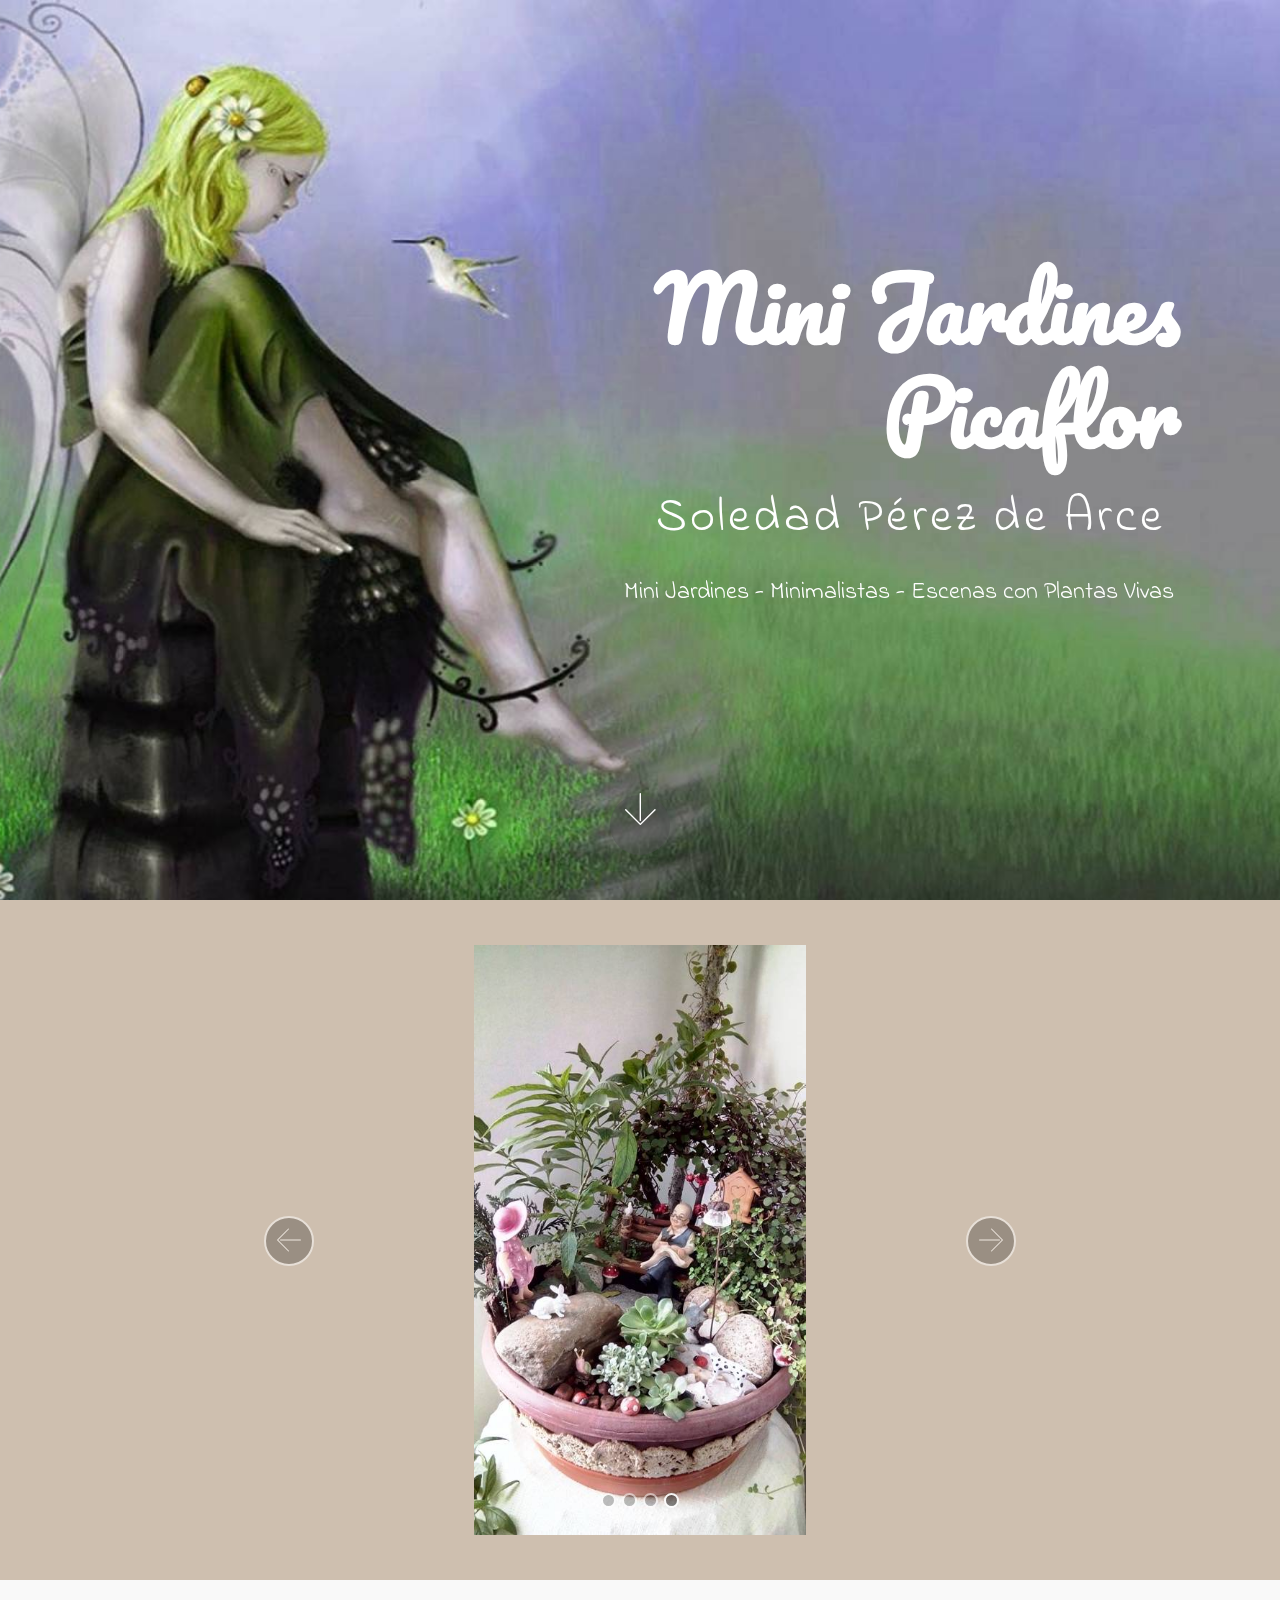
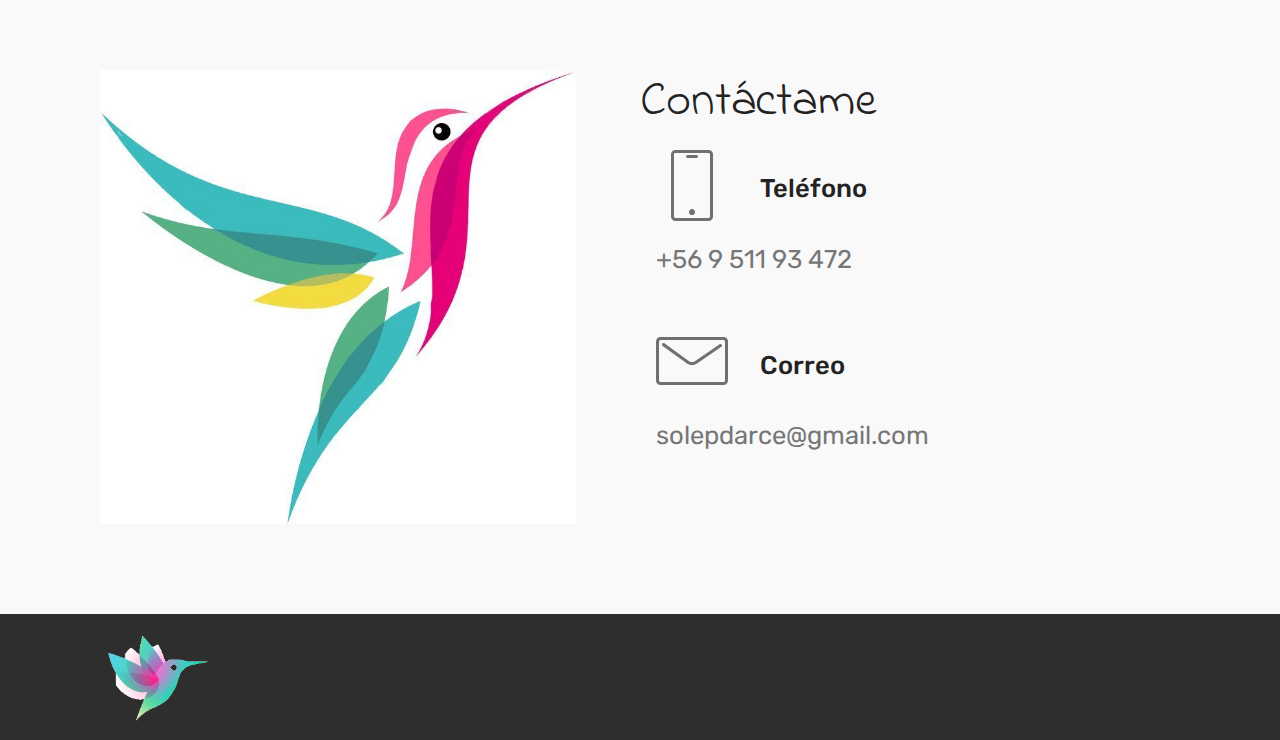
==== commit b2e7bee9: "create github pages" ====
--- a/index.html
+++ b/index.html
@@ -6,16 +6,15 @@
   <meta http-equiv="X-UA-Compatible" content="IE=edge">
   <meta name="generator" content="Mobirise v4.4.0, mobirise.com">
   <meta name="viewport" content="width=device-width, initial-scale=1">
-  <link rel="shortcut icon" href="assets/images/logotdlvnuevo-1-516x516.png" type="image/x-icon">
-  <meta name="description" content="trail, carrera de sendero, la junta, patagonia, chile">
-  <title>Home</title>
+  <link rel="shortcut icon" href="assets/images/colibri-128x107.png" type="image/x-icon">
+  <meta name="description" content="Picaflor - MiniJardines - Plantas - Soledad Perez de Arce">
+  <title>Picaflor - MiniJardines - Plantas</title>
   <link rel="stylesheet" href="assets/web/assets/mobirise-icons/mobirise-icons.css">
   <link rel="stylesheet" href="assets/tether/tether.min.css">
   <link rel="stylesheet" href="assets/bootstrap/css/bootstrap.min.css">
   <link rel="stylesheet" href="assets/bootstrap/css/bootstrap-grid.min.css">
   <link rel="stylesheet" href="assets/bootstrap/css/bootstrap-reboot.min.css">
   <link rel="stylesheet" href="assets/socicon/css/styles.css">
-  <link rel="stylesheet" href="assets/dropdown/css/style.css">
   <link rel="stylesheet" href="assets/theme/css/style.css">
   <link rel="stylesheet" href="assets/mobirise/css/mbr-additional.css" type="text/css">
   
@@ -23,63 +22,22 @@
   
 </head>
 <body>
-<section class="menu cid-qzLAxIqRnU" once="menu" id="menu1-6" data-rv-view="305">
-
-    
-
-    <nav class="navbar navbar-expand beta-menu navbar-dropdown align-items-center navbar-fixed-top navbar-toggleable-sm">
-        <button class="navbar-toggler navbar-toggler-right" type="button" data-toggle="collapse" data-target="#navbarSupportedContent" aria-controls="navbarSupportedContent" aria-expanded="false" aria-label="Toggle navigation">
-            <div class="hamburger">
-                <span></span>
-                <span></span>
-                <span></span>
-                <span></span>
-            </div>
-        </button>
-        <div class="menu-logo">
-            <div class="navbar-brand">
-                <span class="navbar-logo">
-                    <a href="https://mobirise.com">
-                         <img src="assets/images/logotdlvnuevo-1-516x516.png" alt="Mobirise" title="" media-simple="true" style="height: 3.8rem;">
-                    </a>
-                </span>
-                <span class="navbar-caption-wrap"><a class="navbar-caption text-white display-4" href="https://mobirise.com">
-                        TDLV - LA JUNTA</a></span>
-            </div>
-        </div>
-        <div class="collapse navbar-collapse" id="navbarSupportedContent">
-            <ul class="navbar-nav nav-dropdown nav-right" data-app-modern-menu="true"><li class="nav-item">
-                    <a class="nav-link link text-white display-4" href="https://mobirise.com"><span class="mbri-credit-card mbr-iconfont mbr-iconfont-btn"></span>
-                        Inscripciones</a>
-                </li>
-                <li class="nav-item">
-                    <a class="nav-link link text-white display-4" href="https://mobirise.com"><span class="mbri-globe-2 mbr-iconfont mbr-iconfont-btn"></span>
-                        
-                        El Lugar &nbsp;&nbsp;</a>
-                </li><li class="nav-item"><a class="nav-link link text-white display-4" href="https://mobirise.com"><span class="mbri-hearth mbr-iconfont mbr-iconfont-btn"></span>
-                        
-                        La Carrera &nbsp; &nbsp; &nbsp; &nbsp; &nbsp; &nbsp; &nbsp; &nbsp; &nbsp; &nbsp;&nbsp;</a></li></ul>
-            
-        </div>
-    </nav>
-</section>
-
-<section class="engine"><a href="https://mobirise.co/i">build your own website</a></section><section class="cid-qzLEEgxjz8 mbr-fullscreen mbr-parallax-background" id="header2-a" data-rv-view="299">
+<section class="header10 cid-qzSrPWgKx8 mbr-fullscreen mbr-parallax-background" id="header10-0" data-rv-view="698">
 
     
 
     
 
-    <div class="container align-center">
-        <div class="row justify-content-md-center">
-            <div class="mbr-white col-md-10">
-                
-                
-                
-                
-            </div>
+    <div class="container">
+        <div class="media-container-column mbr-white col-lg-8 col-md-10 ml-auto">
+            <h1 class="mbr-section-title align-right mbr-bold pb-3 mbr-fonts-style display-1">Mini Jardines<br>Picaflor</h1>
+            <h3 class="mbr-section-subtitle align-right mbr-light pb-3 mbr-fonts-style display-2">
+                Soledad Pérez de Arce&nbsp;</h3>
+            <p class="mbr-text align-right pb-3 mbr-fonts-style display-5">Mini Jardines - Minimalistas - Escenas con Plantas Vivas&nbsp;</p>
+            
         </div>
     </div>
+
     <div class="mbr-arrow hidden-sm-down" aria-hidden="true">
         <a href="#next">
             <i class="mbri-down mbr-iconfont"></i>
@@ -87,139 +45,105 @@
     </div>
 </section>
 
-<section class="countdown1 cid-qzLzfN6azI" id="countdown1-4" data-rv-view="302">
+<section class="engine"><a href="https://mobirise.co/c">web site maker</a></section><section class="carousel slide cid-qzStPsP6bc" data-interval="false" id="slider2-2" data-rv-view="701">
+
     
-    
-    
-    <div class="container ">
-        <h2 class="mbr-section-title pb-3 align-center mbr-fonts-style display-2">
-            Cuenta Regresiva</h2>
-        <h3 class="mbr-section-subtitle align-center mbr-fonts-style display-5">Sólo faltan</h3>
-        
-    </div>
-    <div class="container countdown-cont align-center">
-        <div class="daysCountdown" title="Días"></div>
-        <div class="hoursCountdown" title="Horas"></div> 
-        <div class="minutesCountdown" title="Minutos"></div> 
-        <div class="secondsCountdown" title="Segundos"></div>
-        <div class="countdown pt-5 mt-2" data-due-date="2017/12/09"> 
+    <div class="container content-slider">
+        <div class="content-slider-wrap">
+            <div><div class="mbr-slider slide carousel" data-pause="true" data-keyboard="false" data-ride="carousel" data-interval="4000"><ol class="carousel-indicators"><li data-app-prevent-settings="" data-target="#slider2-2" data-slide-to="0"></li><li data-app-prevent-settings="" data-target="#slider2-2" data-slide-to="1"></li><li data-app-prevent-settings="" data-target="#slider2-2" data-slide-to="2"></li><li data-app-prevent-settings="" data-target="#slider2-2" class=" active" data-slide-to="3"></li></ol><div class="carousel-inner" role="listbox"><div class="carousel-item slider-fullscreen-image" data-bg-video-slide="false" style="background-image: url(assets/images/fa2-1560x2080.jpg);"><div class="container container-slide"><div class="image_wrapper"><img src="assets/images/fa2-1560x2080.jpg"><div class="carousel-caption justify-content-center"><div class="col-10 align-center"></div></div></div></div></div><div class="carousel-item slider-fullscreen-image" data-bg-video-slide="false" style="background-image: url(assets/images/fa4-1560x2080.jpg);"><div class="container container-slide"><div class="image_wrapper"><img src="assets/images/fa4-1560x2080.jpg"><div class="carousel-caption justify-content-center"><div class="col-10 align-center"></div></div></div></div></div><div class="carousel-item slider-fullscreen-image" data-bg-video-slide="false" style="background-image: url(assets/images/fa3-1560x2080.jpg);"><div class="container container-slide"><div class="image_wrapper"><img src="assets/images/fa3-1560x2080.jpg"><div class="carousel-caption justify-content-center"><div class="col-10 align-center"></div></div></div></div></div><div class="carousel-item slider-fullscreen-image active" data-bg-video-slide="false" style="background-image: url(assets/images/fa1-461x821.jpg);"><div class="container container-slide"><div class="image_wrapper"><img src="assets/images/fa1-461x821.jpg"><div class="carousel-caption justify-content-center"><div class="col-10 align-center"></div></div></div></div></div></div><a data-app-prevent-settings="" class="carousel-control carousel-control-prev" role="button" data-slide="prev" href="#slider2-2"><span aria-hidden="true" class="mbri-left mbr-iconfont"></span><span class="sr-only">Previous</span></a><a data-app-prevent-settings="" class="carousel-control carousel-control-next" role="button" data-slide="next" href="#slider2-2"><span aria-hidden="true" class="mbri-right mbr-iconfont"></span><span class="sr-only">Next</span></a></div></div> 
         </div>
     </div>
 </section>
 
-<section class="clients cid-qAGoRZ7ZtR" id="clients-x" data-rv-view="307">
-      
+<section class="features11 cid-qzSyNxEEnm" id="features11-6" data-rv-view="716">
 
     
-        <div class="container mb-5">
+
+    
+
+    <div class="container">   
+        <div class="col-md-12">
             <div class="media-container-row">
-                <div class="col-12 align-center">
-                    <h2 class="mbr-section-title pb-3 mbr-fonts-style display-2">Nuestros Patrocinadores</h2>
-                    
+                <div class="mbr-figure" style="width: 50%;">
+                    <img src="assets/images/colibri-736x702.jpg" alt="Mobirise" title="" media-simple="true">
                 </div>
-            </div>
-        </div>
+                <div class=" align-left aside-content">
+                    <h2 class="mbr-title pt-2 mbr-fonts-style display-2">
+                        Contáctame</h2>
+                    <div class="mbr-section-text">
+                        
+                    </div>
 
-    <div class="container">
-        <div class="carousel slide" data-ride="carousel" role="listbox">
-            <div class="carousel-inner" data-visible="5">
-                
-                
-                
-                
-                
-            <div class="carousel-item ">
-                    <div class="media-container-row">
-                        <div class="col-md-12">
-                            <div class="wrap-img ">
-                                <img src="assets/images/setop2-562x259.png" class="img-responsive clients-img" alt="" title="" media-simple="true">
+                    <div class="block-content">
+                        <div class="card p-3 pr-3">
+                            <div class="media">
+                                <div class=" align-self-center card-img pb-3">
+                                    <a href="tel:+56951193472"><span class="mbr-iconfont mbri-mobile" media-simple="true"></span></a>
+                                </div>     
+                                <div class="media-body">
+                                    <h4 class="card-title mbr-fonts-style display-7">
+                                        Teléfono</h4>
+                                </div>
+                            </div>                
+
+                            <div class="card-box">
+                                <p class="block-text mbr-fonts-style display-7">
+                                   +56 9 511 93 472</p>
+                            </div>
+                        </div>
+
+                        <div class="card p-3 pr-3">
+                            <div class="media">
+                                <div class="align-self-center card-img pb-3">
+                                    <a href="mailto:solepdarce@gmail.com"><span class="mbr-iconfont mbri-letter" media-simple="true"></span></a>
+                                </div>     
+                                <div class="media-body">
+                                    <h4 class="card-title mbr-fonts-style display-7">
+                                        Correo</h4>
+                                </div>
+                            </div>                
+
+                            <div class="card-box">
+                                <p class="block-text mbr-fonts-style display-7">
+                                    solepdarce@gmail.com</p>
                             </div>
                         </div>
                     </div>
-                </div><div class="carousel-item ">
-                    <div class="media-container-row">
-                        <div class="col-md-12">
-                            <div class="wrap-img ">
-                                <img src="assets/images/itelecom-600x375.png" class="img-responsive clients-img" alt="" title="" media-simple="true">
-                            </div>
-                        </div>
-                    </div>
-                </div><div class="carousel-item ">
-                    <div class="media-container-row">
-                        <div class="col-md-12">
-                            <div class="wrap-img ">
-                                <img src="assets/images/lj2-448x321.png" class="img-responsive clients-img" alt="" title="" media-simple="true">
-                            </div>
-                        </div>
-                    </div>
-                </div><div class="carousel-item ">
-                    <div class="media-container-row">
-                        <div class="col-md-12">
-                            <div class="wrap-img ">
-                                <img src="assets/images/municipalidad-sin-fondo-ok-1252x1252.png" class="img-responsive clients-img" alt="" title="" media-simple="true">
-                            </div>
-                        </div>
-                    </div>
-                </div><div class="carousel-item ">
-                    <div class="media-container-row">
-                        <div class="col-md-12">
-                            <div class="wrap-img ">
-                                <img src="assets/images/mardelagos-164x166.png" class="img-responsive clients-img" alt="" title="" media-simple="true">
-                            </div>
-                        </div>
-                    </div>
-                </div></div>
-            <div class="carousel-controls">
-                <a data-app-prevent-settings="" class="carousel-control carousel-control-prev" role="button" data-slide="prev">
-                    <span aria-hidden="true" class="mbri-left mbr-iconfont"></span>
-                    <span class="sr-only">Previous</span>
-                </a>
-                <a data-app-prevent-settings="" class="carousel-control carousel-control-next" role="button" data-slide="next">
-                    <span aria-hidden="true" class="mbri-right mbr-iconfont"></span>
-                    <span class="sr-only">Next</span>
-                </a>
+                </div>
             </div>
-        </div>
-    </div>
+        </div> 
+    </div>          
 </section>
 
-<section once="" class="cid-qAGp8KXnYd" id="footer7-z" data-rv-view="321">
+<section class="cid-qzSCg8V9M4" id="footer1-8" data-rv-view="719">
 
     
 
     
 
     <div class="container">
-        <div class="media-container-row align-center mbr-white">
-            
-            <div class="row social-row">
-                <div class="social-list align-right pb-2">
-                    
-                    
-                    
-                    
-                    
-                    
-                <div class="soc-item">
-                        <a href="https://twitter.com/mobirise" target="_blank">
-                            <span class="socicon-twitter socicon mbr-iconfont mbr-iconfont-social" media-simple="true"></span>
-                        </a>
-                    </div><div class="soc-item">
-                        <a href="https://www.facebook.com/pages/Mobirise/1616226671953247" target="_blank">
-                            <span class="socicon-facebook socicon mbr-iconfont mbr-iconfont-social" media-simple="true"></span>
-                        </a>
-                    </div><div class="soc-item">
-                        <a href="https://www.youtube.com/c/mobirise" target="_blank">
-                            <span class="mbr-iconfont mbr-iconfont-social mbri-letter" media-simple="true"></span>
-                        </a>
-                    </div></div>
+        <div class="media-container-row content text-white">
+            <div class="col-12 col-md-3">
+                <div class="media-wrap">
+                    <a href="#top">
+                        <img src="assets/images/colibri-351x295.png" alt="Mobirise" title="" media-simple="true">
+                    </a>
+                </div>
             </div>
-            <div class="row row-copirayt">
-                <p class="mbr-text mb-0 mbr-fonts-style mbr-white align-center display-7">
-                    © Copyright Club Escuela Deportes Bio Bio - All Rights Reserved
-                </p>
+            <div class="col-12 col-md-3 mbr-fonts-style display-7">
+                <h5 class="pb-3"></h5>
+                <p class="mbr-text"></p>
+            </div>
+            <div class="col-12 col-md-3 mbr-fonts-style display-7">
+                <h5 class="pb-3"></h5>
+                <p class="mbr-text"></p>
+            </div>
+            <div class="col-12 col-md-3 mbr-fonts-style display-7">
+                <h5 class="pb-3"></h5>
+                <p class="mbr-text"></p>
             </div>
         </div>
+        
     </div>
 </section>
 
@@ -229,12 +153,12 @@
   <script src="assets/tether/tether.min.js"></script>
   <script src="assets/bootstrap/js/bootstrap.min.js"></script>
   <script src="assets/smooth-scroll/smooth-scroll.js"></script>
-  <script src="assets/countdown/jquery.countdown.min.js"></script>
-  <script src="assets/dropdown/js/script.min.js"></script>
-  <script src="assets/touch-swipe/jquery.touch-swipe.min.js"></script>
+  <script src="assets/jquery-mb-ytplayer/jquery.mb.ytplayer.min.js"></script>
+  <script src="assets/jquery-mb-vimeo_player/jquery.mb.vimeo_player.js"></script>
   <script src="assets/bootstrap-carousel-swipe/bootstrap-carousel-swipe.js"></script>
   <script src="assets/jarallax/jarallax.min.js"></script>
   <script src="assets/theme/js/script.js"></script>
+  <script src="assets/mobirise-slider-video/script.js"></script>
   
   
 </body>
--- a/assets/mobirise/css/mbr-additional.css
+++ b/assets/mobirise/css/mbr-additional.css
@@ -1,3 +1,5 @@
+@import url(https://fonts.googleapis.com/css?family=Pacifico:400);
+@import url(https://fonts.googleapis.com/css?family=Indie+Flower:400);
 @import url(https://fonts.googleapis.com/css?family=Rubik:300,300i,400,400i,500,500i,700,700i,900,900i);
 
 
@@ -20,14 +22,14 @@
   line-height: 1.6;
 }
 .display-1 {
-  font-family: 'Rubik', sans-serif;
-  font-size: 4.25rem;
+  font-family: 'Pacifico', handwriting;
+  font-size: 5.4rem;
 }
 .display-1 > .mbr-iconfont {
-  font-size: 6.8rem;
+  font-size: 8.64rem;
 }
 .display-2 {
-  font-family: 'Rubik', sans-serif;
+  font-family: 'Indie Flower', handwriting;
   font-size: 3rem;
 }
 .display-2 > .mbr-iconfont {
@@ -41,18 +43,18 @@
   font-size: 1.6rem;
 }
 .display-5 {
-  font-family: 'Rubik', sans-serif;
-  font-size: 2rem;
+  font-family: 'Indie Flower', handwriting;
+  font-size: 1.5rem;
 }
 .display-5 > .mbr-iconfont {
-  font-size: 3.2rem;
+  font-size: 2.4rem;
 }
 .display-7 {
   font-family: 'Rubik', sans-serif;
-  font-size: 0.8rem;
+  font-size: 1.6rem;
 }
 .display-7 > .mbr-iconfont {
-  font-size: 1.28rem;
+  font-size: 2.56rem;
 }
 /* ---- Fluid typography for mobile devices ---- */
 /* 1.4 - font scale ratio ( bootstrap == 1.42857 ) */
@@ -61,9 +63,9 @@
 /* 0.65 - min scale variable, may vary */
 @media (max-width: 768px) {
   .display-1 {
-    font-size: 3.4rem;
-    font-size: calc( 2.1374999999999997rem + (4.25 - 2.1374999999999997) * ((100vw - 20rem) / (48 - 20)));
-    line-height: calc( 1.4 * (2.1374999999999997rem + (4.25 - 2.1374999999999997) * ((100vw - 20rem) / (48 - 20))));
+    font-size: 4.32rem;
+    font-size: calc( 2.54rem + (5.4 - 2.54) * ((100vw - 20rem) / (48 - 20)));
+    line-height: calc( 1.4 * (2.54rem + (5.4 - 2.54) * ((100vw - 20rem) / (48 - 20))));
   }
   .display-2 {
     font-size: 2.4rem;
@@ -76,9 +78,9 @@
     line-height: calc( 1.4 * (1rem + (1 - 1) * ((100vw - 20rem) / (48 - 20))));
   }
   .display-5 {
-    font-size: 1.6rem;
-    font-size: calc( 1.35rem + (2 - 1.35) * ((100vw - 20rem) / (48 - 20)));
-    line-height: calc( 1.4 * (1.35rem + (2 - 1.35) * ((100vw - 20rem) / (48 - 20))));
+    font-size: 1.2rem;
+    font-size: calc( 1.175rem + (1.5 - 1.175) * ((100vw - 20rem) / (48 - 20)));
+    line-height: calc( 1.4 * (1.175rem + (1.5 - 1.175) * ((100vw - 20rem) / (48 - 20))));
   }
 }
 /* Buttons */
@@ -129,13 +131,13 @@
   border-radius: 3px;
 }
 .bg-primary {
-  background-color: #073b4c !important;
+  background-color: #149dcc !important;
 }
 .bg-success {
   background-color: #f7ed4a !important;
 }
 .bg-info {
-  background-color: #82786e !important;
+  background-color: #c4bc3b !important;
 }
 .bg-warning {
   background-color: #879a9f !important;
@@ -145,8 +147,8 @@
 }
 .btn-primary,
 .btn-primary:active {
-  background-color: #073b4c;
-  border-color: #073b4c;
+  background-color: #149dcc;
+  border-color: #149dcc;
   color: #ffffff;
 }
 .btn-primary:hover,
@@ -154,14 +156,14 @@
 .btn-primary.focus,
 .btn-primary.active {
   color: #ffffff;
-  background-color: #010506;
-  border-color: #010506;
+  background-color: #0d6786;
+  border-color: #0d6786;
 }
 .btn-primary.disabled,
 .btn-primary:disabled {
   color: #ffffff !important;
-  background-color: #010506 !important;
-  border-color: #010506 !important;
+  background-color: #0d6786 !important;
+  border-color: #0d6786 !important;
 }
 .btn-secondary,
 .btn-secondary:active {
@@ -185,8 +187,8 @@
 }
 .btn-info,
 .btn-info:active {
-  background-color: #82786e;
-  border-color: #82786e;
+  background-color: #c4bc3b;
+  border-color: #c4bc3b;
   color: #ffffff;
 }
 .btn-info:hover,
@@ -194,14 +196,14 @@
 .btn-info.focus,
 .btn-info.active {
   color: #ffffff;
-  background-color: #59524b;
-  border-color: #59524b;
+  background-color: #898429;
+  border-color: #898429;
 }
 .btn-info.disabled,
 .btn-info:disabled {
   color: #ffffff !important;
-  background-color: #59524b !important;
-  border-color: #59524b !important;
+  background-color: #898429 !important;
+  border-color: #898429 !important;
 }
 .btn-success,
 .btn-success:active {
@@ -309,22 +311,22 @@
 .btn-primary-outline,
 .btn-primary-outline:active {
   background: none;
-  border-color: #000000;
-  color: #000000;
+  border-color: #0b566f;
+  color: #0b566f;
 }
 .btn-primary-outline:hover,
 .btn-primary-outline:focus,
 .btn-primary-outline.focus,
 .btn-primary-outline.active {
   color: #ffffff;
-  background-color: #073b4c;
-  border-color: #073b4c;
+  background-color: #149dcc;
+  border-color: #149dcc;
 }
 .btn-primary-outline.disabled,
 .btn-primary-outline:disabled {
   color: #ffffff !important;
-  background-color: #073b4c !important;
-  border-color: #073b4c !important;
+  background-color: #149dcc !important;
+  border-color: #149dcc !important;
 }
 .btn-secondary-outline,
 .btn-secondary-outline:active {
@@ -349,22 +351,22 @@
 .btn-info-outline,
 .btn-info-outline:active {
   background: none;
-  border-color: #4b453f;
-  color: #4b453f;
+  border-color: #767123;
+  color: #767123;
 }
 .btn-info-outline:hover,
 .btn-info-outline:focus,
 .btn-info-outline.focus,
 .btn-info-outline.active {
   color: #ffffff;
-  background-color: #82786e;
-  border-color: #82786e;
+  background-color: #c4bc3b;
+  border-color: #c4bc3b;
 }
 .btn-info-outline.disabled,
 .btn-info-outline:disabled {
   color: #ffffff !important;
-  background-color: #82786e !important;
-  border-color: #82786e !important;
+  background-color: #c4bc3b !important;
+  border-color: #c4bc3b !important;
 }
 .btn-success-outline,
 .btn-success-outline:active {
@@ -461,7 +463,7 @@
   border-color: #ffffff;
 }
 .text-primary {
-  color: #073b4c !important;
+  color: #149dcc !important;
 }
 .text-secondary {
   color: #ff3366 !important;
@@ -470,7 +472,7 @@
   color: #f7ed4a !important;
 }
 .text-info {
-  color: #82786e !important;
+  color: #c4bc3b !important;
 }
 .text-warning {
   color: #879a9f !important;
@@ -486,7 +488,7 @@
 }
 a.text-primary:hover,
 a.text-primary:focus {
-  color: #000000 !important;
+  color: #0b566f !important;
 }
 a.text-secondary:hover,
 a.text-secondary:focus {
@@ -498,7 +500,7 @@
 }
 a.text-info:hover,
 a.text-info:focus {
-  color: #4b453f !important;
+  color: #767123 !important;
 }
 a.text-warning:hover,
 a.text-warning:focus {
@@ -520,7 +522,7 @@
   background-color: #70c770;
 }
 .alert-info {
-  background-color: #82786e;
+  background-color: #c4bc3b;
 }
 .alert-warning {
   background-color: #879a9f;
@@ -538,8 +540,8 @@
   border-radius: 100px !important;
 }
 .mbr-gallery-filter li.active .btn {
-  background-color: #073b4c;
-  border-color: #073b4c;
+  background-color: #149dcc;
+  border-color: #149dcc;
   color: #ffffff;
 }
 .mbr-gallery-filter li.active .btn:focus {
@@ -556,11 +558,11 @@
 }
 a,
 a:hover {
-  color: #073b4c;
+  color: #149dcc;
 }
 .mbr-plan-header.bg-primary .mbr-plan-subtitle,
 .mbr-plan-header.bg-primary .mbr-plan-price-desc {
-  color: #4ac6ee;
+  color: #b4e6f8;
 }
 .mbr-plan-header.bg-success .mbr-plan-subtitle,
 .mbr-plan-header.bg-success .mbr-plan-price-desc {
@@ -568,7 +570,7 @@
 }
 .mbr-plan-header.bg-info .mbr-plan-subtitle,
 .mbr-plan-header.bg-info .mbr-plan-price-desc {
-  color: #beb8b2;
+  color: #e2dd9d;
 }
 .mbr-plan-header.bg-warning .mbr-plan-subtitle,
 .mbr-plan-header.bg-warning .mbr-plan-price-desc {
@@ -622,13 +624,13 @@
   box-shadow: none;
   color: #565656;
   font-family: 'Rubik', sans-serif;
-  font-size: 0.8rem;
+  font-size: 1.6rem;
   line-height: 1.43;
   min-height: 3.5em;
   padding: 1.07em .5em;
 }
 .form-control > .mbr-iconfont {
-  font-size: 1.28rem;
+  font-size: 2.56rem;
 }
 .form-control,
 .form-control:focus {
@@ -652,7 +654,7 @@
   padding: 10px 0 10px 20px;
   font-size: 1.09rem;
   position: relative;
-  border-color: #073b4c;
+  border-color: #149dcc;
   border-width: 3px;
 }
 ul,
@@ -740,7 +742,7 @@
   text-align: center;
   position: relative;
   border: 2px solid #c0a375;
-  border-color: #073b4c;
+  border-color: #149dcc;
   color: #232323;
   cursor: pointer;
 }
@@ -751,7 +753,7 @@
 }
 .btn-social:hover {
   color: #fff;
-  background: #073b4c;
+  background: #149dcc;
 }
 .btn-social + .btn {
   margin-left: .1rem;
@@ -759,11 +761,11 @@
 /* Footer */
 .mbr-footer-content li::before,
 .mbr-footer .mbr-contacts li::before {
-  background: #073b4c;
+  background: #149dcc;
 }
 .mbr-footer-content li a:hover,
 .mbr-footer .mbr-contacts li a:hover {
-  color: #073b4c;
+  color: #149dcc;
 }
 .footer3 input[type="email"],
 .footer4 input[type="email"] {
@@ -1337,1873 +1339,65 @@
   height: auto;
   min-height: 100vh;
 }
-.cid-qzLEEgxjz8 {
-  background-image: url("../../../assets/images/fondomobirise4-688x351.png");
-}
-.cid-qzLzfN6azI {
-  padding-top: 15px;
-  padding-bottom: 15px;
-  background-color: #cebfaf;
-}
-.cid-qzLzfN6azI .mbr-section-subtitle {
-  color: #767676;
-  font-weight: 300;
-}
-.cid-qzLzfN6azI .number-wrap {
-  color: #565656;
-  border-color: rgba(255, 255, 255, 0.15);
-  position: relative;
-  display: inline-block;
-  text-align: center;
-  padding: 5px 10px 13px 10px;
-  margin: 0;
-  min-width: 118px;
-  border-radius: 2px;
-  max-width: 100%;
-}
-.cid-qzLzfN6azI .number {
-  font-style: normal;
-  font-weight: 700;
-  font-size: 55px;
-  text-transform: none;
-  letter-spacing: -2px;
-  word-spacing: 0;
-  line-height: 1.3;
-  color: #28262b;
-}
-.cid-qzLzfN6azI .period {
-  display: block;
-  padding-top: 2px;
-  border-top: 1px solid rgba(0, 0, 0, 0.1);
-}
-.cid-qzLzfN6azI .dot {
-  position: absolute;
-  top: -10px;
-  right: -1em;
-  width: 1em;
-  display: block;
-  height: 83%;
-  overflow: hidden;
-  font-style: normal;
-  font-weight: 700;
-  font-size: 55px;
-  line-height: 89.65px;
-  text-transform: none;
-  letter-spacing: 0;
-  word-spacing: 0;
-  color: #28262b;
-}
-.cid-qzLzfN6azI .countdown-cont {
-  max-width: 700px;
-  margin: 0 auto;
-}
-@media (max-width: 768px) {
-  .cid-qzLzfN6azI .dot {
-    display: none;
-  }
-}
-@media (max-width: 543px) {
-  .cid-qzLzfN6azI .number-wrap {
-    margin-bottom: 15px;
-  }
-}
-@media (max-width: 550px) {
-  .cid-qzLzfN6azI .col-xs-3 {
-    padding-left: 0;
-    padding-right: 0;
-  }
-  .cid-qzLzfN6azI .number-wrap {
-    min-width: auto;
-  }
-}
-@media (max-width: 440px) {
-  .cid-qzLzfN6azI .number,
-  .cid-qzLzfN6azI .dot {
-    font-size: 40px;
-  }
-}
-@media (max-width: 380px) {
-  .cid-qzLzfN6azI .period {
-    font-size: 0.8rem;
-  }
-}
-.cid-qzLAxIqRnU .navbar {
-  padding: .5rem 0;
-  background: #333333;
-  transition: none;
-  min-height: 77px;
-}
-.cid-qzLAxIqRnU .navbar-dropdown.bg-color.transparent.opened {
-  background: #333333;
-}
-.cid-qzLAxIqRnU a {
-  font-style: normal;
-}
-.cid-qzLAxIqRnU .nav-item span {
-  padding-right: 0.4em;
-  line-height: 0.5em;
-  vertical-align: text-bottom;
-  position: relative;
-  text-decoration: none;
-}
-.cid-qzLAxIqRnU .nav-item a {
-  display: flex;
-  align-items: center;
-  justify-content: center;
-  padding: 0.7rem 0 !important;
-  margin: 0rem .65rem !important;
-}
-.cid-qzLAxIqRnU .nav-item:focus,
-.cid-qzLAxIqRnU .nav-link:focus {
-  outline: none;
-}
-.cid-qzLAxIqRnU .btn {
-  padding: 0.4rem 1.5rem;
-  display: inline-flex;
-  align-items: center;
-}
-.cid-qzLAxIqRnU .btn .mbr-iconfont {
-  font-size: 1.6rem;
-}
-.cid-qzLAxIqRnU .menu-logo {
-  margin-right: auto;
-}
-.cid-qzLAxIqRnU .menu-logo .navbar-brand {
-  display: flex;
-  margin-left: 5rem;
-  padding: 0;
-  transition: padding .2s;
-  min-height: 3.8rem;
-  align-items: center;
-}
-.cid-qzLAxIqRnU .menu-logo .navbar-brand .navbar-caption-wrap {
-  display: -webkit-flex;
-  -webkit-align-items: center;
-  align-items: center;
-  word-break: break-word;
-  min-width: 7rem;
-  margin: .3rem 0;
-}
-.cid-qzLAxIqRnU .menu-logo .navbar-brand .navbar-caption-wrap .navbar-caption {
-  line-height: 1.2rem !important;
-  padding-right: 2rem;
-}
-.cid-qzLAxIqRnU .menu-logo .navbar-brand .navbar-logo {
-  font-size: 4rem;
-  transition: font-size 0.25s;
-}
-.cid-qzLAxIqRnU .menu-logo .navbar-brand .navbar-logo img {
-  display: flex;
-}
-.cid-qzLAxIqRnU .menu-logo .navbar-brand .navbar-logo .mbr-iconfont {
-  transition: font-size 0.25s;
-}
-.cid-qzLAxIqRnU .navbar-toggleable-sm .navbar-collapse {
-  justify-content: flex-end;
-  -webkit-justify-content: flex-end;
-  padding-right: 5rem;
-  width: auto;
-}
-.cid-qzLAxIqRnU .navbar-toggleable-sm .navbar-collapse .navbar-nav {
-  flex-wrap: wrap;
-  -webkit-flex-wrap: wrap;
-  padding-left: 0;
-}
-.cid-qzLAxIqRnU .navbar-toggleable-sm .navbar-collapse .navbar-nav .nav-item {
-  -webkit-align-self: center;
-  align-self: center;
-}
-.cid-qzLAxIqRnU .navbar-toggleable-sm .navbar-collapse .navbar-buttons {
-  padding-left: 0;
-  padding-bottom: 0;
-}
-.cid-qzLAxIqRnU .dropdown .dropdown-menu {
-  background: #333333;
-  display: none;
-  position: absolute;
-  min-width: 5rem;
-  padding-top: 1.4rem;
-  padding-bottom: 1.4rem;
-  text-align: left;
-}
-.cid-qzLAxIqRnU .dropdown .dropdown-menu .dropdown-item {
-  width: auto;
-  padding: 0.235em 1.5385em 0.235em 1.5385em !important;
-}
-.cid-qzLAxIqRnU .dropdown .dropdown-menu .dropdown-item::after {
-  right: 0.5rem;
-}
-.cid-qzLAxIqRnU .dropdown .dropdown-menu .dropdown-submenu {
-  margin: 0;
-}
-.cid-qzLAxIqRnU .dropdown.open > .dropdown-menu {
-  display: block;
-}
-.cid-qzLAxIqRnU .navbar-toggleable-sm.opened:after {
-  position: absolute;
-  width: 100vw;
-  height: 100vh;
-  content: '';
-  background-color: rgba(0, 0, 0, 0.1);
-  left: 0;
-  bottom: 0;
-  transform: translateY(100%);
-  -webkit-transform: translateY(100%);
-  z-index: 1000;
-}
-.cid-qzLAxIqRnU .navbar.navbar-short {
-  min-height: 60px;
-  transition: all .2s;
-}
-.cid-qzLAxIqRnU .navbar.navbar-short .navbar-toggler-right {
-  top: 20px;
-}
-.cid-qzLAxIqRnU .navbar.navbar-short .navbar-logo a {
-  font-size: 2.5rem !important;
-  line-height: 2.5rem;
-  transition: font-size 0.25s;
-}
-.cid-qzLAxIqRnU .navbar.navbar-short .navbar-logo a .mbr-iconfont {
-  font-size: 2.5rem !important;
-}
-.cid-qzLAxIqRnU .navbar.navbar-short .navbar-logo a img {
-  height: 3rem !important;
-}
-.cid-qzLAxIqRnU .navbar.navbar-short .navbar-brand {
-  min-height: 3rem;
-}
-.cid-qzLAxIqRnU button.navbar-toggler {
-  width: 31px;
-  height: 18px;
-  cursor: pointer;
-  transition: all .2s;
-  top: 1.5rem;
-  right: 1rem;
-}
-.cid-qzLAxIqRnU button.navbar-toggler:focus {
-  outline: none;
-}
-.cid-qzLAxIqRnU button.navbar-toggler .hamburger span {
-  position: absolute;
-  right: 0;
-  width: 30px;
-  height: 2px;
-  border-right: 5px;
-  background-color: #ffffff;
-}
-.cid-qzLAxIqRnU button.navbar-toggler .hamburger span:nth-child(1) {
-  top: 0;
-  transition: all .2s;
-}
-.cid-qzLAxIqRnU button.navbar-toggler .hamburger span:nth-child(2) {
-  top: 8px;
-  transition: all .15s;
-}
-.cid-qzLAxIqRnU button.navbar-toggler .hamburger span:nth-child(3) {
-  top: 8px;
-  transition: all .15s;
-}
-.cid-qzLAxIqRnU button.navbar-toggler .hamburger span:nth-child(4) {
-  top: 16px;
-  transition: all .2s;
-}
-.cid-qzLAxIqRnU nav.opened .hamburger span:nth-child(1) {
-  top: 8px;
-  width: 0;
-  opacity: 0;
-  right: 50%;
-  transition: all .2s;
-}
-.cid-qzLAxIqRnU nav.opened .hamburger span:nth-child(2) {
-  -webkit-transform: rotate(45deg);
-  transform: rotate(45deg);
-  transition: all .25s;
-}
-.cid-qzLAxIqRnU nav.opened .hamburger span:nth-child(3) {
-  -webkit-transform: rotate(-45deg);
-  transform: rotate(-45deg);
-  transition: all .25s;
-}
-.cid-qzLAxIqRnU nav.opened .hamburger span:nth-child(4) {
-  top: 8px;
-  width: 0;
-  opacity: 0;
-  right: 50%;
-  transition: all .2s;
-}
-.cid-qzLAxIqRnU .collapsed.navbar-expand {
-  flex-direction: column;
-}
-.cid-qzLAxIqRnU .collapsed .btn {
-  display: flex;
-}
-.cid-qzLAxIqRnU .collapsed .navbar-collapse {
-  display: none !important;
-  padding-right: 0 !important;
-}
-.cid-qzLAxIqRnU .collapsed .navbar-collapse.collapsing,
-.cid-qzLAxIqRnU .collapsed .navbar-collapse.show {
-  display: block !important;
-}
-.cid-qzLAxIqRnU .collapsed .navbar-collapse.collapsing .navbar-nav,
-.cid-qzLAxIqRnU .collapsed .navbar-collapse.show .navbar-nav {
-  display: block;
-  text-align: center;
-}
-.cid-qzLAxIqRnU .collapsed .navbar-collapse.collapsing .navbar-nav .nav-item,
-.cid-qzLAxIqRnU .collapsed .navbar-collapse.show .navbar-nav .nav-item {
-  clear: both;
-}
-.cid-qzLAxIqRnU .collapsed .navbar-collapse.collapsing .navbar-nav .nav-item:last-child,
-.cid-qzLAxIqRnU .collapsed .navbar-collapse.show .navbar-nav .nav-item:last-child {
-  margin-bottom: 1rem;
-}
-.cid-qzLAxIqRnU .collapsed .navbar-collapse.collapsing .navbar-buttons,
-.cid-qzLAxIqRnU .collapsed .navbar-collapse.show .navbar-buttons {
-  text-align: center;
-}
-.cid-qzLAxIqRnU .collapsed .navbar-collapse.collapsing .navbar-buttons:last-child,
-.cid-qzLAxIqRnU .collapsed .navbar-collapse.show .navbar-buttons:last-child {
-  margin-bottom: 1rem;
-}
-.cid-qzLAxIqRnU .collapsed button.navbar-toggler {
-  display: block;
-}
-.cid-qzLAxIqRnU .collapsed .navbar-brand {
-  margin-left: 1rem !important;
-}
-.cid-qzLAxIqRnU .collapsed .navbar-toggleable-sm {
-  flex-direction: column;
-  -webkit-flex-direction: column;
-}
-.cid-qzLAxIqRnU .collapsed .dropdown .dropdown-menu {
-  width: 100%;
-  text-align: center;
-  position: relative;
-  opacity: 0;
-  display: block;
-  height: 0;
-  visibility: hidden;
-  padding: 0;
-  transition-duration: .5s;
-  transition-property: opacity,padding,height;
-}
-.cid-qzLAxIqRnU .collapsed .dropdown.open > .dropdown-menu {
-  position: relative;
-  opacity: 1;
-  height: auto;
-  padding: 1.4rem 0;
-  visibility: visible;
-}
-.cid-qzLAxIqRnU .collapsed .dropdown .dropdown-submenu {
-  left: 0;
-  text-align: center;
-  width: 100%;
-}
-.cid-qzLAxIqRnU .collapsed .dropdown .dropdown-toggle[data-toggle="dropdown-submenu"]::after {
-  margin-top: 0;
-  position: inherit;
-  right: 0;
-  top: 50%;
-  display: inline-block;
-  width: 0;
-  height: 0;
-  margin-left: .3em;
-  vertical-align: middle;
-  content: "";
-  border-top: .30em solid;
-  border-right: .30em solid transparent;
-  border-left: .30em solid transparent;
-}
-@media (max-width: 991px) {
-  .cid-qzLAxIqRnU .navbar-expand {
-    flex-direction: column;
-  }
-  .cid-qzLAxIqRnU img {
-    height: 3.8rem !important;
-  }
-  .cid-qzLAxIqRnU .btn {
-    display: flex;
-  }
-  .cid-qzLAxIqRnU button.navbar-toggler {
-    display: block;
-  }
-  .cid-qzLAxIqRnU .navbar-brand {
-    margin-left: 1rem !important;
-  }
-  .cid-qzLAxIqRnU .navbar-toggleable-sm {
-    flex-direction: column;
-    -webkit-flex-direction: column;
-  }
-  .cid-qzLAxIqRnU .navbar-collapse {
-    display: none !important;
-    padding-right: 0 !important;
-  }
-  .cid-qzLAxIqRnU .navbar-collapse.collapsing,
-  .cid-qzLAxIqRnU .navbar-collapse.show {
-    display: block !important;
-  }
-  .cid-qzLAxIqRnU .navbar-collapse.collapsing .navbar-nav,
-  .cid-qzLAxIqRnU .navbar-collapse.show .navbar-nav {
-    display: block;
-    text-align: center;
-  }
-  .cid-qzLAxIqRnU .navbar-collapse.collapsing .navbar-nav .nav-item,
-  .cid-qzLAxIqRnU .navbar-collapse.show .navbar-nav .nav-item {
-    clear: both;
-  }
-  .cid-qzLAxIqRnU .navbar-collapse.collapsing .navbar-nav .nav-item:last-child,
-  .cid-qzLAxIqRnU .navbar-collapse.show .navbar-nav .nav-item:last-child {
-    margin-bottom: 1rem;
-  }
-  .cid-qzLAxIqRnU .navbar-collapse.collapsing .navbar-buttons,
-  .cid-qzLAxIqRnU .navbar-collapse.show .navbar-buttons {
-    text-align: center;
-  }
-  .cid-qzLAxIqRnU .navbar-collapse.collapsing .navbar-buttons:last-child,
-  .cid-qzLAxIqRnU .navbar-collapse.show .navbar-buttons:last-child {
-    margin-bottom: 1rem;
-  }
-  .cid-qzLAxIqRnU .dropdown .dropdown-menu {
-    width: 100%;
-    text-align: center;
-    position: relative;
-    opacity: 0;
-    display: block;
-    height: 0;
-    visibility: hidden;
-    padding: 0;
-    transition-duration: .5s;
-    transition-property: opacity,padding,height;
-  }
-  .cid-qzLAxIqRnU .dropdown.open > .dropdown-menu {
-    position: relative;
-    opacity: 1;
-    height: auto;
-    padding: 1.4rem 0;
-    visibility: visible;
-  }
-  .cid-qzLAxIqRnU .dropdown .dropdown-submenu {
-    left: 0;
-    text-align: center;
-    width: 100%;
-  }
-  .cid-qzLAxIqRnU .dropdown .dropdown-toggle[data-toggle="dropdown-submenu"]::after {
-    margin-top: 0;
-    position: inherit;
-    right: 0;
-    top: 50%;
-    display: inline-block;
-    width: 0;
-    height: 0;
-    margin-left: .3em;
-    vertical-align: middle;
-    content: "";
-    border-top: .30em solid;
-    border-right: .30em solid transparent;
-    border-left: .30em solid transparent;
-  }
-}
-@media (min-width: 767px) {
-  .cid-qzLAxIqRnU .menu-logo {
-    flex-shrink: 0;
-  }
-}
-.cid-qzLAxIqRnU .navbar-collapse {
-  flex-basis: auto;
-}
-.cid-qAGoRZ7ZtR {
-  padding-top: 15px;
-  padding-bottom: 15px;
-  background-color: #55b4d4;
-  background: linear-gradient(#55b4d4, #efefef);
-}
-.cid-qAGoRZ7ZtR .carousel-control {
-  background: #000;
-}
-.cid-qAGoRZ7ZtR .mbr-section-subtitle {
-  color: #767676;
-}
-.cid-qAGoRZ7ZtR .carousel-item {
-  -webkit-justify-content: center;
-  justify-content: center;
-}
-.cid-qAGoRZ7ZtR .carousel-item .media-container-row {
-  -webkit-flex-grow: 1;
-  flex-grow: 1;
-}
-.cid-qAGoRZ7ZtR .carousel-item .wrap-img {
-  text-align: center;
-}
-.cid-qAGoRZ7ZtR .carousel-item .wrap-img img {
-  max-height: 150px;
-  width: auto;
-  max-width: 100%;
-}
-.cid-qAGoRZ7ZtR .carousel-controls {
-  display: flex;
-  -webkit-justify-content: center;
-  justify-content: center;
-}
-.cid-qAGoRZ7ZtR .carousel-controls .carousel-control {
-  background: #000;
-  border-radius: 50%;
-  position: static;
-  width: 40px;
-  height: 40px;
-  margin-top: 2rem;
-  border-width: 1px;
-}
-.cid-qAGoRZ7ZtR .carousel-controls .carousel-control.carousel-control-prev {
-  left: auto;
-  margin-right: 20px;
-  margin-left: 0;
-}
-.cid-qAGoRZ7ZtR .carousel-controls .carousel-control.carousel-control-next {
-  right: auto;
-  margin-right: 0;
-}
-.cid-qAGoRZ7ZtR .carousel-controls .carousel-control .mbr-iconfont {
-  font-size: 1rem;
-}
-.cid-qAGoRZ7ZtR .cloneditem-1,
-.cid-qAGoRZ7ZtR .cloneditem-2,
-.cid-qAGoRZ7ZtR .cloneditem-3,
-.cid-qAGoRZ7ZtR .cloneditem-4,
-.cid-qAGoRZ7ZtR .cloneditem-5 {
-  display: none;
-}
-.cid-qAGoRZ7ZtR .col-lg-15 {
-  -webkit-box-flex: 0;
-  -ms-flex: 0 0 100%;
-  -webkit-flex: 0 0 100%;
-  flex: 0 0 100%;
-  max-width: 100%;
-  position: relative;
-  min-height: 1px;
-  padding-right: 10px;
-  padding-left: 10px;
-  width: 100%;
-}
-@media (min-width: 992px) {
-  .cid-qAGoRZ7ZtR .col-lg-15 {
-    -ms-flex: 0 0 20%;
-    -webkit-flex: 0 0 20%;
-    flex: 0 0 20%;
-    max-width: 20%;
-    width: 20%;
-  }
-  .cid-qAGoRZ7ZtR .carousel-inner.slides2 > .carousel-item.active.carousel-item-right,
-  .cid-qAGoRZ7ZtR .carousel-inner.slides2 > .carousel-item.carousel-item-next {
-    left: 0;
-    -webkit-transform: translate3d(50%, 0, 0);
-    transform: translate3d(50%, 0, 0);
-  }
-  .cid-qAGoRZ7ZtR .carousel-inner.slides2 > .carousel-item.active.carousel-item-left,
-  .cid-qAGoRZ7ZtR .carousel-inner.slides2 > .carousel-item.carousel-item-prev {
-    left: 0;
-    -webkit-transform: translate3d(-50%, 0, 0);
-    transform: translate3d(-50%, 0, 0);
-  }
-  .cid-qAGoRZ7ZtR .carousel-inner.slides2 > .carousel-item.carousel-item-left,
-  .cid-qAGoRZ7ZtR .carousel-inner.slides2 > .carousel-item.carousel-item-prev.carousel-item-right,
-  .cid-qAGoRZ7ZtR .carousel-inner.slides2 > .carousel-item.active {
-    left: 0;
-    -webkit-transform: translate3d(0, 0, 0);
-    transform: translate3d(0, 0, 0);
-  }
-  .cid-qAGoRZ7ZtR .carousel-inner.slides2 .cloneditem-1,
-  .cid-qAGoRZ7ZtR .carousel-inner.slides2 .cloneditem-2,
-  .cid-qAGoRZ7ZtR .carousel-inner.slides2 .cloneditem-3 {
-    display: block;
-  }
-  .cid-qAGoRZ7ZtR .carousel-inner.slides3 > .carousel-item.active.carousel-item-right,
-  .cid-qAGoRZ7ZtR .carousel-inner.slides3 > .carousel-item.carousel-item-next {
-    left: 0;
-    -webkit-transform: translate3d(33.333333%, 0, 0);
-    transform: translate3d(33.333333%, 0, 0);
-  }
-  .cid-qAGoRZ7ZtR .carousel-inner.slides3 > .carousel-item.active.carousel-item-left,
-  .cid-qAGoRZ7ZtR .carousel-inner.slides3 > .carousel-item.carousel-item-prev {
-    left: 0;
-    -webkit-transform: translate3d(-33.333333%, 0, 0);
-    transform: translate3d(-33.333333%, 0, 0);
-  }
-  .cid-qAGoRZ7ZtR .carousel-inner.slides3 > .carousel-item.carousel-item-left,
-  .cid-qAGoRZ7ZtR .carousel-inner.slides3 > .carousel-item.carousel-item-prev.carousel-item-right,
-  .cid-qAGoRZ7ZtR .carousel-inner.slides3 > .carousel-item.active {
-    left: 0;
-    -webkit-transform: translate3d(0, 0, 0);
-    transform: translate3d(0, 0, 0);
-  }
-  .cid-qAGoRZ7ZtR .carousel-inner.slides3 .cloneditem-1,
-  .cid-qAGoRZ7ZtR .carousel-inner.slides3 .cloneditem-2,
-  .cid-qAGoRZ7ZtR .carousel-inner.slides3 .cloneditem-3 {
-    display: block;
-  }
-  .cid-qAGoRZ7ZtR .carousel-inner.slides4 > .carousel-item.active.carousel-item-right,
-  .cid-qAGoRZ7ZtR .carousel-inner.slides4 > .carousel-item.carousel-item-next {
-    left: 0;
-    -webkit-transform: translate3d(25%, 0, 0);
-    transform: translate3d(25%, 0, 0);
-  }
-  .cid-qAGoRZ7ZtR .carousel-inner.slides4 > .carousel-item.active.carousel-item-left,
-  .cid-qAGoRZ7ZtR .carousel-inner.slides4 > .carousel-item.carousel-item-prev {
-    left: 0;
-    -webkit-transform: translate3d(-25%, 0, 0);
-    transform: translate3d(-25%, 0, 0);
-  }
-  .cid-qAGoRZ7ZtR .carousel-inner.slides4 > .carousel-item.carousel-item-left,
-  .cid-qAGoRZ7ZtR .carousel-inner.slides4 > .carousel-item.carousel-item-prev.carousel-item-right,
-  .cid-qAGoRZ7ZtR .carousel-inner.slides4 > .carousel-item.active {
-    left: 0;
-    -webkit-transform: translate3d(0, 0, 0);
-    transform: translate3d(0, 0, 0);
-  }
-  .cid-qAGoRZ7ZtR .carousel-inner.slides4 .cloneditem-1,
-  .cid-qAGoRZ7ZtR .carousel-inner.slides4 .cloneditem-2,
-  .cid-qAGoRZ7ZtR .carousel-inner.slides4 .cloneditem-3 {
-    display: block;
-  }
-  .cid-qAGoRZ7ZtR .carousel-inner.slides5 > .carousel-item.active.carousel-item-right,
-  .cid-qAGoRZ7ZtR .carousel-inner.slides5 > .carousel-item.carousel-item-next {
-    left: 0;
-    -webkit-transform: translate3d(20%, 0, 0);
-    transform: translate3d(20%, 0, 0);
-  }
-  .cid-qAGoRZ7ZtR .carousel-inner.slides5 > .carousel-item.active.carousel-item-left,
-  .cid-qAGoRZ7ZtR .carousel-inner.slides5 > .carousel-item.carousel-item-prev {
-    left: 0;
-    -webkit-transform: translate3d(-20%, 0, 0);
-    transform: translate3d(-20%, 0, 0);
-  }
-  .cid-qAGoRZ7ZtR .carousel-inner.slides5 > .carousel-item.carousel-item-left,
-  .cid-qAGoRZ7ZtR .carousel-inner.slides5 > .carousel-item.carousel-item-prev.carousel-item-right,
-  .cid-qAGoRZ7ZtR .carousel-inner.slides5 > .carousel-item.active {
-    left: 0;
-    -webkit-transform: translate3d(0, 0, 0);
-    transform: translate3d(0, 0, 0);
-  }
-  .cid-qAGoRZ7ZtR .carousel-inner.slides5 .cloneditem-1,
-  .cid-qAGoRZ7ZtR .carousel-inner.slides5 .cloneditem-2,
-  .cid-qAGoRZ7ZtR .carousel-inner.slides5 .cloneditem-3,
-  .cid-qAGoRZ7ZtR .carousel-inner.slides5 .cloneditem-4 {
-    display: block;
-  }
-  .cid-qAGoRZ7ZtR .carousel-inner.slides6 > .carousel-item.active.carousel-item-right,
-  .cid-qAGoRZ7ZtR .carousel-inner.slides6 > .carousel-item.carousel-item-next {
-    left: 0;
-    -webkit-transform: translate3d(16.666667%, 0, 0);
-    transform: translate3d(16.666667%, 0, 0);
-  }
-  .cid-qAGoRZ7ZtR .carousel-inner.slides6 > .carousel-item.active.carousel-item-left,
-  .cid-qAGoRZ7ZtR .carousel-inner.slides6 > .carousel-item.carousel-item-prev {
-    left: 0;
-    -webkit-transform: translate3d(-16.666667%, 0, 0);
-    transform: translate3d(-16.666667%, 0, 0);
-  }
-  .cid-qAGoRZ7ZtR .carousel-inner.slides6 > .carousel-item.carousel-item-left,
-  .cid-qAGoRZ7ZtR .carousel-inner.slides6 > .carousel-item.carousel-item-prev.carousel-item-right,
-  .cid-qAGoRZ7ZtR .carousel-inner.slides6 > .carousel-item.active {
-    left: 0;
-    -webkit-transform: translate3d(0, 0, 0);
-    transform: translate3d(0, 0, 0);
-  }
-  .cid-qAGoRZ7ZtR .carousel-inner.slides6 .cloneditem-1,
-  .cid-qAGoRZ7ZtR .carousel-inner.slides6 .cloneditem-2,
-  .cid-qAGoRZ7ZtR .carousel-inner.slides6 .cloneditem-3,
-  .cid-qAGoRZ7ZtR .carousel-inner.slides6 .cloneditem-4,
-  .cid-qAGoRZ7ZtR .carousel-inner.slides6 .cloneditem-5 {
-    display: block;
-  }
-}
-.cid-qAGp8KXnYd {
-  padding-top: 30px;
-  padding-bottom: 30px;
-  background-color: #2e2e2e;
-}
-.cid-qAGp8KXnYd .row-links {
-  width: 100%;
-  justify-content: center;
-}
-.cid-qAGp8KXnYd .social-row {
-  width: 100%;
-  justify-content: center;
-}
-.cid-qAGp8KXnYd .media-container-row {
-  flex-direction: column;
-  justify-content: center;
-  align-items: center;
-}
-.cid-qAGp8KXnYd .media-container-row .foot-menu {
-  list-style: none;
-  display: flex;
-  justify-content: center;
-  flex-wrap: wrap;
-  padding: 0;
-  margin-bottom: 0;
-}
-.cid-qAGp8KXnYd .media-container-row .foot-menu li {
-  padding: 0 1rem 1rem 1rem;
-}
-.cid-qAGp8KXnYd .media-container-row .foot-menu li p {
-  margin: 0;
-}
-.cid-qAGp8KXnYd .media-container-row .social-list {
-  padding-left: 0;
-  margin-bottom: 0;
-  list-style: none;
-  display: flex;
-  flex-wrap: wrap;
-  justify-content: flex-end;
-  -webkit-justify-content: flex-end;
-}
-.cid-qAGp8KXnYd .media-container-row .social-list .mbr-iconfont-social {
-  font-size: 1.5rem;
-  color: #ffffff;
-}
-.cid-qAGp8KXnYd .media-container-row .social-list .soc-item {
-  margin: 0 .5rem;
-}
-.cid-qAGp8KXnYd .media-container-row .social-list a {
-  margin: 0;
-  opacity: .5;
-  -webkit-transition: .2s linear;
-  transition: .2s linear;
-}
-.cid-qAGp8KXnYd .media-container-row .social-list a:hover {
-  opacity: 1;
-}
-@media (max-width: 767px) {
-  .cid-qAGp8KXnYd .media-container-row .social-list {
-    justify-content: center;
-    -webkit-justify-content: center;
-  }
-}
-.cid-qAGp8KXnYd .media-container-row .row-copirayt {
-  word-break: break-word;
-  width: 100%;
-}
-.cid-qAGp8KXnYd .media-container-row .row-copirayt p {
-  width: 100%;
-}
-.cid-qzLAxIqRnU .navbar {
-  padding: .5rem 0;
-  background: #333333;
-  transition: none;
-  min-height: 77px;
-}
-.cid-qzLAxIqRnU .navbar-dropdown.bg-color.transparent.opened {
-  background: #333333;
-}
-.cid-qzLAxIqRnU a {
-  font-style: normal;
-}
-.cid-qzLAxIqRnU .nav-item span {
-  padding-right: 0.4em;
-  line-height: 0.5em;
-  vertical-align: text-bottom;
-  position: relative;
-  text-decoration: none;
-}
-.cid-qzLAxIqRnU .nav-item a {
-  display: flex;
-  align-items: center;
-  justify-content: center;
-  padding: 0.7rem 0 !important;
-  margin: 0rem .65rem !important;
-}
-.cid-qzLAxIqRnU .nav-item:focus,
-.cid-qzLAxIqRnU .nav-link:focus {
-  outline: none;
-}
-.cid-qzLAxIqRnU .btn {
-  padding: 0.4rem 1.5rem;
-  display: inline-flex;
-  align-items: center;
-}
-.cid-qzLAxIqRnU .btn .mbr-iconfont {
-  font-size: 1.6rem;
-}
-.cid-qzLAxIqRnU .menu-logo {
-  margin-right: auto;
-}
-.cid-qzLAxIqRnU .menu-logo .navbar-brand {
-  display: flex;
-  margin-left: 5rem;
-  padding: 0;
-  transition: padding .2s;
-  min-height: 3.8rem;
-  align-items: center;
-}
-.cid-qzLAxIqRnU .menu-logo .navbar-brand .navbar-caption-wrap {
-  display: -webkit-flex;
-  -webkit-align-items: center;
-  align-items: center;
-  word-break: break-word;
-  min-width: 7rem;
-  margin: .3rem 0;
-}
-.cid-qzLAxIqRnU .menu-logo .navbar-brand .navbar-caption-wrap .navbar-caption {
-  line-height: 1.2rem !important;
-  padding-right: 2rem;
-}
-.cid-qzLAxIqRnU .menu-logo .navbar-brand .navbar-logo {
-  font-size: 4rem;
-  transition: font-size 0.25s;
-}
-.cid-qzLAxIqRnU .menu-logo .navbar-brand .navbar-logo img {
-  display: flex;
-}
-.cid-qzLAxIqRnU .menu-logo .navbar-brand .navbar-logo .mbr-iconfont {
-  transition: font-size 0.25s;
-}
-.cid-qzLAxIqRnU .navbar-toggleable-sm .navbar-collapse {
-  justify-content: flex-end;
-  -webkit-justify-content: flex-end;
-  padding-right: 5rem;
-  width: auto;
-}
-.cid-qzLAxIqRnU .navbar-toggleable-sm .navbar-collapse .navbar-nav {
-  flex-wrap: wrap;
-  -webkit-flex-wrap: wrap;
-  padding-left: 0;
-}
-.cid-qzLAxIqRnU .navbar-toggleable-sm .navbar-collapse .navbar-nav .nav-item {
-  -webkit-align-self: center;
-  align-self: center;
-}
-.cid-qzLAxIqRnU .navbar-toggleable-sm .navbar-collapse .navbar-buttons {
-  padding-left: 0;
-  padding-bottom: 0;
-}
-.cid-qzLAxIqRnU .dropdown .dropdown-menu {
-  background: #333333;
-  display: none;
-  position: absolute;
-  min-width: 5rem;
-  padding-top: 1.4rem;
-  padding-bottom: 1.4rem;
-  text-align: left;
-}
-.cid-qzLAxIqRnU .dropdown .dropdown-menu .dropdown-item {
-  width: auto;
-  padding: 0.235em 1.5385em 0.235em 1.5385em !important;
-}
-.cid-qzLAxIqRnU .dropdown .dropdown-menu .dropdown-item::after {
-  right: 0.5rem;
-}
-.cid-qzLAxIqRnU .dropdown .dropdown-menu .dropdown-submenu {
-  margin: 0;
-}
-.cid-qzLAxIqRnU .dropdown.open > .dropdown-menu {
-  display: block;
-}
-.cid-qzLAxIqRnU .navbar-toggleable-sm.opened:after {
-  position: absolute;
-  width: 100vw;
-  height: 100vh;
-  content: '';
-  background-color: rgba(0, 0, 0, 0.1);
-  left: 0;
-  bottom: 0;
-  transform: translateY(100%);
-  -webkit-transform: translateY(100%);
-  z-index: 1000;
-}
-.cid-qzLAxIqRnU .navbar.navbar-short {
-  min-height: 60px;
-  transition: all .2s;
-}
-.cid-qzLAxIqRnU .navbar.navbar-short .navbar-toggler-right {
-  top: 20px;
-}
-.cid-qzLAxIqRnU .navbar.navbar-short .navbar-logo a {
-  font-size: 2.5rem !important;
-  line-height: 2.5rem;
-  transition: font-size 0.25s;
-}
-.cid-qzLAxIqRnU .navbar.navbar-short .navbar-logo a .mbr-iconfont {
-  font-size: 2.5rem !important;
-}
-.cid-qzLAxIqRnU .navbar.navbar-short .navbar-logo a img {
-  height: 3rem !important;
-}
-.cid-qzLAxIqRnU .navbar.navbar-short .navbar-brand {
-  min-height: 3rem;
-}
-.cid-qzLAxIqRnU button.navbar-toggler {
-  width: 31px;
-  height: 18px;
-  cursor: pointer;
-  transition: all .2s;
-  top: 1.5rem;
-  right: 1rem;
-}
-.cid-qzLAxIqRnU button.navbar-toggler:focus {
-  outline: none;
-}
-.cid-qzLAxIqRnU button.navbar-toggler .hamburger span {
-  position: absolute;
-  right: 0;
-  width: 30px;
-  height: 2px;
-  border-right: 5px;
-  background-color: #ffffff;
-}
-.cid-qzLAxIqRnU button.navbar-toggler .hamburger span:nth-child(1) {
-  top: 0;
-  transition: all .2s;
-}
-.cid-qzLAxIqRnU button.navbar-toggler .hamburger span:nth-child(2) {
-  top: 8px;
-  transition: all .15s;
-}
-.cid-qzLAxIqRnU button.navbar-toggler .hamburger span:nth-child(3) {
-  top: 8px;
-  transition: all .15s;
-}
-.cid-qzLAxIqRnU button.navbar-toggler .hamburger span:nth-child(4) {
-  top: 16px;
-  transition: all .2s;
-}
-.cid-qzLAxIqRnU nav.opened .hamburger span:nth-child(1) {
-  top: 8px;
-  width: 0;
-  opacity: 0;
-  right: 50%;
-  transition: all .2s;
-}
-.cid-qzLAxIqRnU nav.opened .hamburger span:nth-child(2) {
-  -webkit-transform: rotate(45deg);
-  transform: rotate(45deg);
-  transition: all .25s;
-}
-.cid-qzLAxIqRnU nav.opened .hamburger span:nth-child(3) {
-  -webkit-transform: rotate(-45deg);
-  transform: rotate(-45deg);
-  transition: all .25s;
-}
-.cid-qzLAxIqRnU nav.opened .hamburger span:nth-child(4) {
-  top: 8px;
-  width: 0;
-  opacity: 0;
-  right: 50%;
-  transition: all .2s;
-}
-.cid-qzLAxIqRnU .collapsed.navbar-expand {
-  flex-direction: column;
-}
-.cid-qzLAxIqRnU .collapsed .btn {
-  display: flex;
-}
-.cid-qzLAxIqRnU .collapsed .navbar-collapse {
-  display: none !important;
-  padding-right: 0 !important;
-}
-.cid-qzLAxIqRnU .collapsed .navbar-collapse.collapsing,
-.cid-qzLAxIqRnU .collapsed .navbar-collapse.show {
-  display: block !important;
-}
-.cid-qzLAxIqRnU .collapsed .navbar-collapse.collapsing .navbar-nav,
-.cid-qzLAxIqRnU .collapsed .navbar-collapse.show .navbar-nav {
-  display: block;
-  text-align: center;
-}
-.cid-qzLAxIqRnU .collapsed .navbar-collapse.collapsing .navbar-nav .nav-item,
-.cid-qzLAxIqRnU .collapsed .navbar-collapse.show .navbar-nav .nav-item {
-  clear: both;
-}
-.cid-qzLAxIqRnU .collapsed .navbar-collapse.collapsing .navbar-nav .nav-item:last-child,
-.cid-qzLAxIqRnU .collapsed .navbar-collapse.show .navbar-nav .nav-item:last-child {
-  margin-bottom: 1rem;
-}
-.cid-qzLAxIqRnU .collapsed .navbar-collapse.collapsing .navbar-buttons,
-.cid-qzLAxIqRnU .collapsed .navbar-collapse.show .navbar-buttons {
-  text-align: center;
-}
-.cid-qzLAxIqRnU .collapsed .navbar-collapse.collapsing .navbar-buttons:last-child,
-.cid-qzLAxIqRnU .collapsed .navbar-collapse.show .navbar-buttons:last-child {
-  margin-bottom: 1rem;
-}
-.cid-qzLAxIqRnU .collapsed button.navbar-toggler {
-  display: block;
-}
-.cid-qzLAxIqRnU .collapsed .navbar-brand {
-  margin-left: 1rem !important;
-}
-.cid-qzLAxIqRnU .collapsed .navbar-toggleable-sm {
-  flex-direction: column;
-  -webkit-flex-direction: column;
-}
-.cid-qzLAxIqRnU .collapsed .dropdown .dropdown-menu {
-  width: 100%;
-  text-align: center;
-  position: relative;
-  opacity: 0;
-  display: block;
-  height: 0;
-  visibility: hidden;
-  padding: 0;
-  transition-duration: .5s;
-  transition-property: opacity,padding,height;
-}
-.cid-qzLAxIqRnU .collapsed .dropdown.open > .dropdown-menu {
-  position: relative;
-  opacity: 1;
-  height: auto;
-  padding: 1.4rem 0;
-  visibility: visible;
-}
-.cid-qzLAxIqRnU .collapsed .dropdown .dropdown-submenu {
-  left: 0;
-  text-align: center;
-  width: 100%;
-}
-.cid-qzLAxIqRnU .collapsed .dropdown .dropdown-toggle[data-toggle="dropdown-submenu"]::after {
-  margin-top: 0;
-  position: inherit;
-  right: 0;
-  top: 50%;
-  display: inline-block;
-  width: 0;
-  height: 0;
-  margin-left: .3em;
-  vertical-align: middle;
-  content: "";
-  border-top: .30em solid;
-  border-right: .30em solid transparent;
-  border-left: .30em solid transparent;
-}
-@media (max-width: 991px) {
-  .cid-qzLAxIqRnU .navbar-expand {
-    flex-direction: column;
-  }
-  .cid-qzLAxIqRnU img {
-    height: 3.8rem !important;
-  }
-  .cid-qzLAxIqRnU .btn {
-    display: flex;
-  }
-  .cid-qzLAxIqRnU button.navbar-toggler {
-    display: block;
-  }
-  .cid-qzLAxIqRnU .navbar-brand {
-    margin-left: 1rem !important;
-  }
-  .cid-qzLAxIqRnU .navbar-toggleable-sm {
-    flex-direction: column;
-    -webkit-flex-direction: column;
-  }
-  .cid-qzLAxIqRnU .navbar-collapse {
-    display: none !important;
-    padding-right: 0 !important;
-  }
-  .cid-qzLAxIqRnU .navbar-collapse.collapsing,
-  .cid-qzLAxIqRnU .navbar-collapse.show {
-    display: block !important;
-  }
-  .cid-qzLAxIqRnU .navbar-collapse.collapsing .navbar-nav,
-  .cid-qzLAxIqRnU .navbar-collapse.show .navbar-nav {
-    display: block;
-    text-align: center;
-  }
-  .cid-qzLAxIqRnU .navbar-collapse.collapsing .navbar-nav .nav-item,
-  .cid-qzLAxIqRnU .navbar-collapse.show .navbar-nav .nav-item {
-    clear: both;
-  }
-  .cid-qzLAxIqRnU .navbar-collapse.collapsing .navbar-nav .nav-item:last-child,
-  .cid-qzLAxIqRnU .navbar-collapse.show .navbar-nav .nav-item:last-child {
-    margin-bottom: 1rem;
-  }
-  .cid-qzLAxIqRnU .navbar-collapse.collapsing .navbar-buttons,
-  .cid-qzLAxIqRnU .navbar-collapse.show .navbar-buttons {
-    text-align: center;
-  }
-  .cid-qzLAxIqRnU .navbar-collapse.collapsing .navbar-buttons:last-child,
-  .cid-qzLAxIqRnU .navbar-collapse.show .navbar-buttons:last-child {
-    margin-bottom: 1rem;
-  }
-  .cid-qzLAxIqRnU .dropdown .dropdown-menu {
-    width: 100%;
-    text-align: center;
-    position: relative;
-    opacity: 0;
-    display: block;
-    height: 0;
-    visibility: hidden;
-    padding: 0;
-    transition-duration: .5s;
-    transition-property: opacity,padding,height;
-  }
-  .cid-qzLAxIqRnU .dropdown.open > .dropdown-menu {
-    position: relative;
-    opacity: 1;
-    height: auto;
-    padding: 1.4rem 0;
-    visibility: visible;
-  }
-  .cid-qzLAxIqRnU .dropdown .dropdown-submenu {
-    left: 0;
-    text-align: center;
-    width: 100%;
-  }
-  .cid-qzLAxIqRnU .dropdown .dropdown-toggle[data-toggle="dropdown-submenu"]::after {
-    margin-top: 0;
-    position: inherit;
-    right: 0;
-    top: 50%;
-    display: inline-block;
-    width: 0;
-    height: 0;
-    margin-left: .3em;
-    vertical-align: middle;
-    content: "";
-    border-top: .30em solid;
-    border-right: .30em solid transparent;
-    border-left: .30em solid transparent;
-  }
-}
-@media (min-width: 767px) {
-  .cid-qzLAxIqRnU .menu-logo {
-    flex-shrink: 0;
-  }
-}
-.cid-qzLAxIqRnU .navbar-collapse {
-  flex-basis: auto;
-}
-.cid-qzLGEAXF7t {
-  padding-top: 90px;
-  padding-bottom: 90px;
-  background-image: url("../../../assets/images/tr4-1856x1044.jpg");
-}
-.cid-qzLHdpxlhe {
-  padding-top: 30px;
-  padding-bottom: 30px;
-  background-color: #2e2e2e;
-}
-.cid-qzLHdpxlhe .row-links {
-  width: 100%;
-  justify-content: center;
-}
-.cid-qzLHdpxlhe .social-row {
-  width: 100%;
-  justify-content: center;
-}
-.cid-qzLHdpxlhe .media-container-row {
-  flex-direction: column;
-  justify-content: center;
-  align-items: center;
-}
-.cid-qzLHdpxlhe .media-container-row .foot-menu {
-  list-style: none;
-  display: flex;
-  justify-content: center;
-  flex-wrap: wrap;
-  padding: 0;
-  margin-bottom: 0;
-}
-.cid-qzLHdpxlhe .media-container-row .foot-menu li {
-  padding: 0 1rem 1rem 1rem;
-}
-.cid-qzLHdpxlhe .media-container-row .foot-menu li p {
-  margin: 0;
-}
-.cid-qzLHdpxlhe .media-container-row .social-list {
-  padding-left: 0;
-  margin-bottom: 0;
-  list-style: none;
-  display: flex;
-  flex-wrap: wrap;
-  justify-content: flex-end;
-  -webkit-justify-content: flex-end;
-}
-.cid-qzLHdpxlhe .media-container-row .social-list .mbr-iconfont-social {
-  font-size: 1.5rem;
-  color: #ffffff;
-}
-.cid-qzLHdpxlhe .media-container-row .social-list .soc-item {
-  margin: 0 .5rem;
-}
-.cid-qzLHdpxlhe .media-container-row .social-list a {
-  margin: 0;
-  opacity: .5;
-  -webkit-transition: .2s linear;
-  transition: .2s linear;
-}
-.cid-qzLHdpxlhe .media-container-row .social-list a:hover {
-  opacity: 1;
-}
-@media (max-width: 767px) {
-  .cid-qzLHdpxlhe .media-container-row .social-list {
-    justify-content: center;
-    -webkit-justify-content: center;
-  }
-}
-.cid-qzLHdpxlhe .media-container-row .row-copirayt {
-  word-break: break-word;
-  width: 100%;
-}
-.cid-qzLHdpxlhe .media-container-row .row-copirayt p {
-  width: 100%;
-}
-.cid-qzLJFlPEkB {
-  padding-top: 90px;
-  padding-bottom: 90px;
-  background-color: #f9f9f9;
-}
-.cid-qzLJFlPEkB h2 {
-  text-align: left;
-}
-.cid-qzLJFlPEkB h4 {
-  text-align: left;
-  font-weight: 500;
-}
-.cid-qzLJFlPEkB p {
-  color: #767676;
-  text-align: left;
-}
-.cid-qzLJFlPEkB .aside-content {
-  flex-basis: 100%;
-}
-.cid-qzLJFlPEkB .block-content {
-  display: -webkit-flex;
-  flex-direction: column;
-  -webkit-flex-direction: column;
-  word-break: break-word;
-}
-.cid-qzLJFlPEkB .media {
-  margin: initial;
-  align-items: center;
-}
-.cid-qzLJFlPEkB .mbr-figure {
-  align-self: flex-start;
-  -webkit-align-self: flex-start;
-  -webkit-flex-shrink: 0;
-  flex-shrink: 0;
-}
-.cid-qzLJFlPEkB .card-img {
-  padding-right: 2rem;
-  width: auto;
-}
-.cid-qzLJFlPEkB .card-img span {
-  font-size: 72px;
-  color: #707070;
-}
-@media (min-width: 992px) {
-  .cid-qzLJFlPEkB .mbr-figure {
-    padding-right: 4rem;
-  }
-}
-@media (max-width: 991px) {
-  .cid-qzLJFlPEkB .mbr-figure {
-    padding-right: 0;
-    padding-bottom: 1rem;
-    margin-bottom: 2rem;
-  }
-}
-@media (max-width: 300px) {
-  .cid-qzLJFlPEkB .card-img span {
-    font-size: 40px !important;
-  }
-}
-.cid-qzLQLokhKK {
-  padding-top: 60px;
-  padding-bottom: 60px;
-  background-color: #ffffff;
-}
-@media (min-width: 992px) {
-  .cid-qzLQLokhKK .mbr-figure {
-    padding-left: 4rem;
-  }
-}
-@media (max-width: 992px) {
-  .cid-qzLQLokhKK .mbr-figure {
-    padding-top: 1rem;
-  }
-}
-.cid-qzLQLokhKK .mbr-text {
-  color: #767676;
-  text-align: left;
-}
-.cid-qzLSZ2Kf3R {
-  padding-top: 90px;
-  padding-bottom: 90px;
-  background-image: url("../../../assets/images/tr1-768x432.jpg");
-}
-.cid-qzLTPk0rgm {
-  padding-top: 60px;
-  padding-bottom: 60px;
-  background-color: #ffffff;
-}
-.cid-qzLTPk0rgm .mbr-section-subtitle {
-  color: #767676;
-}
-.cid-qzLTZNlN41 {
-  padding-top: 60px;
-  padding-bottom: 60px;
-  background-color: #ffffff;
-}
-.cid-qzLTZNlN41 .counter-container {
-  color: #767676;
-}
-.cid-qzLTZNlN41 .counter-container ul {
-  margin-bottom: 0;
-}
-.cid-qzLTZNlN41 .counter-container ul li {
-  margin-bottom: 1rem;
-  list-style: none;
-}
-.cid-qzLTZNlN41 .counter-container ul li:before {
-  position: absolute;
-  left: 0px;
-  margin-top: -10px;
-  padding-top: 3px;
-  content: '';
-  display: inline-block;
-  text-align: center;
-  margin: 5px 10px;
-  line-height: 20px;
-  transition: all .2s;
-  color: #ffffff;
-  background: #149dcc;
-  width: 25px;
-  height: 25px;
-  border-radius: 50%;
-  content: '✓';
-}
-.cid-qzLAxIqRnU .navbar {
-  padding: .5rem 0;
-  background: #333333;
-  transition: none;
-  min-height: 77px;
-}
-.cid-qzLAxIqRnU .navbar-dropdown.bg-color.transparent.opened {
-  background: #333333;
-}
-.cid-qzLAxIqRnU a {
-  font-style: normal;
-}
-.cid-qzLAxIqRnU .nav-item span {
-  padding-right: 0.4em;
-  line-height: 0.5em;
-  vertical-align: text-bottom;
-  position: relative;
-  text-decoration: none;
-}
-.cid-qzLAxIqRnU .nav-item a {
-  display: flex;
-  align-items: center;
-  justify-content: center;
-  padding: 0.7rem 0 !important;
-  margin: 0rem .65rem !important;
-}
-.cid-qzLAxIqRnU .nav-item:focus,
-.cid-qzLAxIqRnU .nav-link:focus {
-  outline: none;
-}
-.cid-qzLAxIqRnU .btn {
-  padding: 0.4rem 1.5rem;
-  display: inline-flex;
-  align-items: center;
-}
-.cid-qzLAxIqRnU .btn .mbr-iconfont {
-  font-size: 1.6rem;
-}
-.cid-qzLAxIqRnU .menu-logo {
-  margin-right: auto;
-}
-.cid-qzLAxIqRnU .menu-logo .navbar-brand {
-  display: flex;
-  margin-left: 5rem;
-  padding: 0;
-  transition: padding .2s;
-  min-height: 3.8rem;
-  align-items: center;
-}
-.cid-qzLAxIqRnU .menu-logo .navbar-brand .navbar-caption-wrap {
-  display: -webkit-flex;
-  -webkit-align-items: center;
-  align-items: center;
-  word-break: break-word;
-  min-width: 7rem;
-  margin: .3rem 0;
-}
-.cid-qzLAxIqRnU .menu-logo .navbar-brand .navbar-caption-wrap .navbar-caption {
-  line-height: 1.2rem !important;
-  padding-right: 2rem;
-}
-.cid-qzLAxIqRnU .menu-logo .navbar-brand .navbar-logo {
-  font-size: 4rem;
-  transition: font-size 0.25s;
-}
-.cid-qzLAxIqRnU .menu-logo .navbar-brand .navbar-logo img {
-  display: flex;
-}
-.cid-qzLAxIqRnU .menu-logo .navbar-brand .navbar-logo .mbr-iconfont {
-  transition: font-size 0.25s;
-}
-.cid-qzLAxIqRnU .navbar-toggleable-sm .navbar-collapse {
-  justify-content: flex-end;
-  -webkit-justify-content: flex-end;
-  padding-right: 5rem;
-  width: auto;
-}
-.cid-qzLAxIqRnU .navbar-toggleable-sm .navbar-collapse .navbar-nav {
-  flex-wrap: wrap;
-  -webkit-flex-wrap: wrap;
-  padding-left: 0;
-}
-.cid-qzLAxIqRnU .navbar-toggleable-sm .navbar-collapse .navbar-nav .nav-item {
-  -webkit-align-self: center;
-  align-self: center;
-}
-.cid-qzLAxIqRnU .navbar-toggleable-sm .navbar-collapse .navbar-buttons {
-  padding-left: 0;
-  padding-bottom: 0;
-}
-.cid-qzLAxIqRnU .dropdown .dropdown-menu {
-  background: #333333;
-  display: none;
-  position: absolute;
-  min-width: 5rem;
-  padding-top: 1.4rem;
-  padding-bottom: 1.4rem;
-  text-align: left;
-}
-.cid-qzLAxIqRnU .dropdown .dropdown-menu .dropdown-item {
-  width: auto;
-  padding: 0.235em 1.5385em 0.235em 1.5385em !important;
-}
-.cid-qzLAxIqRnU .dropdown .dropdown-menu .dropdown-item::after {
-  right: 0.5rem;
-}
-.cid-qzLAxIqRnU .dropdown .dropdown-menu .dropdown-submenu {
-  margin: 0;
-}
-.cid-qzLAxIqRnU .dropdown.open > .dropdown-menu {
-  display: block;
-}
-.cid-qzLAxIqRnU .navbar-toggleable-sm.opened:after {
-  position: absolute;
-  width: 100vw;
-  height: 100vh;
-  content: '';
-  background-color: rgba(0, 0, 0, 0.1);
-  left: 0;
-  bottom: 0;
-  transform: translateY(100%);
-  -webkit-transform: translateY(100%);
-  z-index: 1000;
-}
-.cid-qzLAxIqRnU .navbar.navbar-short {
-  min-height: 60px;
-  transition: all .2s;
-}
-.cid-qzLAxIqRnU .navbar.navbar-short .navbar-toggler-right {
-  top: 20px;
-}
-.cid-qzLAxIqRnU .navbar.navbar-short .navbar-logo a {
-  font-size: 2.5rem !important;
-  line-height: 2.5rem;
-  transition: font-size 0.25s;
-}
-.cid-qzLAxIqRnU .navbar.navbar-short .navbar-logo a .mbr-iconfont {
-  font-size: 2.5rem !important;
-}
-.cid-qzLAxIqRnU .navbar.navbar-short .navbar-logo a img {
-  height: 3rem !important;
-}
-.cid-qzLAxIqRnU .navbar.navbar-short .navbar-brand {
-  min-height: 3rem;
-}
-.cid-qzLAxIqRnU button.navbar-toggler {
-  width: 31px;
-  height: 18px;
-  cursor: pointer;
-  transition: all .2s;
-  top: 1.5rem;
-  right: 1rem;
-}
-.cid-qzLAxIqRnU button.navbar-toggler:focus {
-  outline: none;
-}
-.cid-qzLAxIqRnU button.navbar-toggler .hamburger span {
-  position: absolute;
-  right: 0;
-  width: 30px;
-  height: 2px;
-  border-right: 5px;
-  background-color: #ffffff;
-}
-.cid-qzLAxIqRnU button.navbar-toggler .hamburger span:nth-child(1) {
-  top: 0;
-  transition: all .2s;
-}
-.cid-qzLAxIqRnU button.navbar-toggler .hamburger span:nth-child(2) {
-  top: 8px;
-  transition: all .15s;
-}
-.cid-qzLAxIqRnU button.navbar-toggler .hamburger span:nth-child(3) {
-  top: 8px;
-  transition: all .15s;
-}
-.cid-qzLAxIqRnU button.navbar-toggler .hamburger span:nth-child(4) {
-  top: 16px;
-  transition: all .2s;
-}
-.cid-qzLAxIqRnU nav.opened .hamburger span:nth-child(1) {
-  top: 8px;
-  width: 0;
-  opacity: 0;
-  right: 50%;
-  transition: all .2s;
-}
-.cid-qzLAxIqRnU nav.opened .hamburger span:nth-child(2) {
-  -webkit-transform: rotate(45deg);
-  transform: rotate(45deg);
-  transition: all .25s;
-}
-.cid-qzLAxIqRnU nav.opened .hamburger span:nth-child(3) {
-  -webkit-transform: rotate(-45deg);
-  transform: rotate(-45deg);
-  transition: all .25s;
-}
-.cid-qzLAxIqRnU nav.opened .hamburger span:nth-child(4) {
-  top: 8px;
-  width: 0;
-  opacity: 0;
-  right: 50%;
-  transition: all .2s;
-}
-.cid-qzLAxIqRnU .collapsed.navbar-expand {
-  flex-direction: column;
-}
-.cid-qzLAxIqRnU .collapsed .btn {
-  display: flex;
-}
-.cid-qzLAxIqRnU .collapsed .navbar-collapse {
-  display: none !important;
-  padding-right: 0 !important;
-}
-.cid-qzLAxIqRnU .collapsed .navbar-collapse.collapsing,
-.cid-qzLAxIqRnU .collapsed .navbar-collapse.show {
-  display: block !important;
-}
-.cid-qzLAxIqRnU .collapsed .navbar-collapse.collapsing .navbar-nav,
-.cid-qzLAxIqRnU .collapsed .navbar-collapse.show .navbar-nav {
-  display: block;
-  text-align: center;
-}
-.cid-qzLAxIqRnU .collapsed .navbar-collapse.collapsing .navbar-nav .nav-item,
-.cid-qzLAxIqRnU .collapsed .navbar-collapse.show .navbar-nav .nav-item {
-  clear: both;
-}
-.cid-qzLAxIqRnU .collapsed .navbar-collapse.collapsing .navbar-nav .nav-item:last-child,
-.cid-qzLAxIqRnU .collapsed .navbar-collapse.show .navbar-nav .nav-item:last-child {
-  margin-bottom: 1rem;
-}
-.cid-qzLAxIqRnU .collapsed .navbar-collapse.collapsing .navbar-buttons,
-.cid-qzLAxIqRnU .collapsed .navbar-collapse.show .navbar-buttons {
-  text-align: center;
-}
-.cid-qzLAxIqRnU .collapsed .navbar-collapse.collapsing .navbar-buttons:last-child,
-.cid-qzLAxIqRnU .collapsed .navbar-collapse.show .navbar-buttons:last-child {
-  margin-bottom: 1rem;
-}
-.cid-qzLAxIqRnU .collapsed button.navbar-toggler {
-  display: block;
-}
-.cid-qzLAxIqRnU .collapsed .navbar-brand {
-  margin-left: 1rem !important;
-}
-.cid-qzLAxIqRnU .collapsed .navbar-toggleable-sm {
-  flex-direction: column;
-  -webkit-flex-direction: column;
-}
-.cid-qzLAxIqRnU .collapsed .dropdown .dropdown-menu {
-  width: 100%;
-  text-align: center;
-  position: relative;
-  opacity: 0;
-  display: block;
-  height: 0;
-  visibility: hidden;
-  padding: 0;
-  transition-duration: .5s;
-  transition-property: opacity,padding,height;
-}
-.cid-qzLAxIqRnU .collapsed .dropdown.open > .dropdown-menu {
-  position: relative;
-  opacity: 1;
-  height: auto;
-  padding: 1.4rem 0;
-  visibility: visible;
-}
-.cid-qzLAxIqRnU .collapsed .dropdown .dropdown-submenu {
-  left: 0;
-  text-align: center;
-  width: 100%;
-}
-.cid-qzLAxIqRnU .collapsed .dropdown .dropdown-toggle[data-toggle="dropdown-submenu"]::after {
-  margin-top: 0;
-  position: inherit;
-  right: 0;
-  top: 50%;
-  display: inline-block;
-  width: 0;
-  height: 0;
-  margin-left: .3em;
-  vertical-align: middle;
-  content: "";
-  border-top: .30em solid;
-  border-right: .30em solid transparent;
-  border-left: .30em solid transparent;
-}
-@media (max-width: 991px) {
-  .cid-qzLAxIqRnU .navbar-expand {
-    flex-direction: column;
-  }
-  .cid-qzLAxIqRnU img {
-    height: 3.8rem !important;
-  }
-  .cid-qzLAxIqRnU .btn {
-    display: flex;
-  }
-  .cid-qzLAxIqRnU button.navbar-toggler {
-    display: block;
-  }
-  .cid-qzLAxIqRnU .navbar-brand {
-    margin-left: 1rem !important;
-  }
-  .cid-qzLAxIqRnU .navbar-toggleable-sm {
-    flex-direction: column;
-    -webkit-flex-direction: column;
-  }
-  .cid-qzLAxIqRnU .navbar-collapse {
-    display: none !important;
-    padding-right: 0 !important;
-  }
-  .cid-qzLAxIqRnU .navbar-collapse.collapsing,
-  .cid-qzLAxIqRnU .navbar-collapse.show {
-    display: block !important;
-  }
-  .cid-qzLAxIqRnU .navbar-collapse.collapsing .navbar-nav,
-  .cid-qzLAxIqRnU .navbar-collapse.show .navbar-nav {
-    display: block;
-    text-align: center;
-  }
-  .cid-qzLAxIqRnU .navbar-collapse.collapsing .navbar-nav .nav-item,
-  .cid-qzLAxIqRnU .navbar-collapse.show .navbar-nav .nav-item {
-    clear: both;
-  }
-  .cid-qzLAxIqRnU .navbar-collapse.collapsing .navbar-nav .nav-item:last-child,
-  .cid-qzLAxIqRnU .navbar-collapse.show .navbar-nav .nav-item:last-child {
-    margin-bottom: 1rem;
-  }
-  .cid-qzLAxIqRnU .navbar-collapse.collapsing .navbar-buttons,
-  .cid-qzLAxIqRnU .navbar-collapse.show .navbar-buttons {
-    text-align: center;
-  }
-  .cid-qzLAxIqRnU .navbar-collapse.collapsing .navbar-buttons:last-child,
-  .cid-qzLAxIqRnU .navbar-collapse.show .navbar-buttons:last-child {
-    margin-bottom: 1rem;
-  }
-  .cid-qzLAxIqRnU .dropdown .dropdown-menu {
-    width: 100%;
-    text-align: center;
-    position: relative;
-    opacity: 0;
-    display: block;
-    height: 0;
-    visibility: hidden;
-    padding: 0;
-    transition-duration: .5s;
-    transition-property: opacity,padding,height;
-  }
-  .cid-qzLAxIqRnU .dropdown.open > .dropdown-menu {
-    position: relative;
-    opacity: 1;
-    height: auto;
-    padding: 1.4rem 0;
-    visibility: visible;
-  }
-  .cid-qzLAxIqRnU .dropdown .dropdown-submenu {
-    left: 0;
-    text-align: center;
-    width: 100%;
-  }
-  .cid-qzLAxIqRnU .dropdown .dropdown-toggle[data-toggle="dropdown-submenu"]::after {
-    margin-top: 0;
-    position: inherit;
-    right: 0;
-    top: 50%;
-    display: inline-block;
-    width: 0;
-    height: 0;
-    margin-left: .3em;
-    vertical-align: middle;
-    content: "";
-    border-top: .30em solid;
-    border-right: .30em solid transparent;
-    border-left: .30em solid transparent;
-  }
-}
-@media (min-width: 767px) {
-  .cid-qzLAxIqRnU .menu-logo {
-    flex-shrink: 0;
-  }
-}
-.cid-qzLAxIqRnU .navbar-collapse {
-  flex-basis: auto;
-}
-.cid-qzLHdpxlhe {
-  padding-top: 30px;
-  padding-bottom: 30px;
-  background-color: #2e2e2e;
-}
-.cid-qzLHdpxlhe .row-links {
-  width: 100%;
-  justify-content: center;
-}
-.cid-qzLHdpxlhe .social-row {
-  width: 100%;
-  justify-content: center;
-}
-.cid-qzLHdpxlhe .media-container-row {
-  flex-direction: column;
-  justify-content: center;
-  align-items: center;
-}
-.cid-qzLHdpxlhe .media-container-row .foot-menu {
-  list-style: none;
-  display: flex;
-  justify-content: center;
-  flex-wrap: wrap;
-  padding: 0;
-  margin-bottom: 0;
-}
-.cid-qzLHdpxlhe .media-container-row .foot-menu li {
-  padding: 0 1rem 1rem 1rem;
-}
-.cid-qzLHdpxlhe .media-container-row .foot-menu li p {
-  margin: 0;
-}
-.cid-qzLHdpxlhe .media-container-row .social-list {
-  padding-left: 0;
-  margin-bottom: 0;
-  list-style: none;
-  display: flex;
-  flex-wrap: wrap;
-  justify-content: flex-end;
-  -webkit-justify-content: flex-end;
-}
-.cid-qzLHdpxlhe .media-container-row .social-list .mbr-iconfont-social {
-  font-size: 1.5rem;
-  color: #ffffff;
-}
-.cid-qzLHdpxlhe .media-container-row .social-list .soc-item {
-  margin: 0 .5rem;
-}
-.cid-qzLHdpxlhe .media-container-row .social-list a {
-  margin: 0;
-  opacity: .5;
-  -webkit-transition: .2s linear;
-  transition: .2s linear;
-}
-.cid-qzLHdpxlhe .media-container-row .social-list a:hover {
-  opacity: 1;
-}
-@media (max-width: 767px) {
-  .cid-qzLHdpxlhe .media-container-row .social-list {
-    justify-content: center;
-    -webkit-justify-content: center;
-  }
-}
-.cid-qzLHdpxlhe .media-container-row .row-copirayt {
-  word-break: break-word;
-  width: 100%;
-}
-.cid-qzLHdpxlhe .media-container-row .row-copirayt p {
-  width: 100%;
-}
-.cid-qzLVGSOMXE {
-  padding-top: 90px;
-  padding-bottom: 90px;
-  background-image: url("../../../assets/images/fondo1-1280x850.jpg");
-}
-@media (min-width: 992px) {
-  .cid-qzLVGSOMXE .mbr-figure {
-    padding-right: 4rem;
-  }
-}
-@media (max-width: 991px) {
-  .cid-qzLVGSOMXE .mbr-figure {
-    padding-bottom: 3rem;
-  }
-}
-@media (max-width: 767px) {
-  .cid-qzLVGSOMXE .mbr-text {
-    text-align: center;
-  }
-}
-.cid-qzLVGSOMXE H1 {
-  color: #e4d295;
-}
-.cid-qzLVGSOMXE .mbr-text,
-.cid-qzLVGSOMXE .mbr-section-btn {
-  color: #ffffff;
-}
-.cid-qzLXlD5kHz {
+.cid-qzSrPWgKx8 {
+  background-image: url("../../../assets/images/fondo3-1440x810.jpg");
+}
+.cid-qzSrPWgKx8 .mbr-section-subtitle {
+  letter-spacing: .2rem;
+}
+.cid-qzSrPWgKx8 H1 {
+  text-align: right;
+}
+.cid-qzStPsP6bc {
   padding-top: 45px;
   padding-bottom: 45px;
   background-color: #cebfaf;
 }
-.cid-qzLXlD5kHz .content-slider {
+.cid-qzStPsP6bc .content-slider {
   display: flex;
   justify-content: center;
 }
-.cid-qzLXlD5kHz .modal-body .close {
+.cid-qzStPsP6bc .modal-body .close {
   background: #1b1b1b;
 }
-.cid-qzLXlD5kHz .modal-body .close span {
+.cid-qzStPsP6bc .modal-body .close span {
   font-style: normal;
 }
-.cid-qzLXlD5kHz .carousel-inner > .active,
-.cid-qzLXlD5kHz .carousel-inner > .next,
-.cid-qzLXlD5kHz .carousel-inner > .prev {
+.cid-qzStPsP6bc .carousel-inner > .active,
+.cid-qzStPsP6bc .carousel-inner > .next,
+.cid-qzStPsP6bc .carousel-inner > .prev {
   display: flex;
 }
-.cid-qzLXlD5kHz .carousel-control .icon-next,
-.cid-qzLXlD5kHz .carousel-control .icon-prev {
+.cid-qzStPsP6bc .carousel-control .icon-next,
+.cid-qzStPsP6bc .carousel-control .icon-prev {
   margin-top: -18px;
   font-size: 40px;
   line-height: 27px;
 }
-.cid-qzLXlD5kHz .carousel-control:hover {
+.cid-qzStPsP6bc .carousel-control:hover {
   background: #1b1b1b;
   color: #fff;
   opacity: 1;
 }
 @media (max-width: 767px) {
-  .cid-qzLXlD5kHz .container .carousel-control {
+  .cid-qzStPsP6bc .container .carousel-control {
     margin-bottom: 0;
   }
-  .cid-qzLXlD5kHz .content-slider-wrap {
+  .cid-qzStPsP6bc .content-slider-wrap {
     width: 100%!important;
   }
 }
-.cid-qzLXlD5kHz .boxed-slider {
+.cid-qzStPsP6bc .boxed-slider {
   position: relative;
   padding: 93px 0;
 }
-.cid-qzLXlD5kHz .boxed-slider > div {
+.cid-qzStPsP6bc .boxed-slider > div {
   position: relative;
 }
-.cid-qzLXlD5kHz .container img {
+.cid-qzStPsP6bc .container img {
   width: 100%;
 }
-.cid-qzLXlD5kHz .container img + .row {
+.cid-qzStPsP6bc .container img + .row {
   position: absolute;
   top: 50%;
   left: 0;
@@ -3213,17 +1407,17 @@
   transform: translateY(-50%);
   z-index: 2;
 }
-.cid-qzLXlD5kHz .mbr-section {
+.cid-qzStPsP6bc .mbr-section {
   padding: 0;
   background-attachment: scroll;
 }
-.cid-qzLXlD5kHz .mbr-table-cell {
+.cid-qzStPsP6bc .mbr-table-cell {
   padding: 0;
 }
-.cid-qzLXlD5kHz .container .carousel-indicators {
+.cid-qzStPsP6bc .container .carousel-indicators {
   margin-bottom: 3px;
 }
-.cid-qzLXlD5kHz .carousel-caption {
+.cid-qzStPsP6bc .carousel-caption {
   top: 50%;
   right: 0;
   bottom: auto;
@@ -3233,15 +1427,15 @@
   -webkit-transform: translateY(-50%);
   transform: translateY(-50%);
 }
-.cid-qzLXlD5kHz .mbr-overlay {
+.cid-qzStPsP6bc .mbr-overlay {
   z-index: 1;
 }
-.cid-qzLXlD5kHz .container-slide.container {
+.cid-qzStPsP6bc .container-slide.container {
   width: 100%;
   min-height: 100vh;
   padding: 0;
 }
-.cid-qzLXlD5kHz .carousel-item {
+.cid-qzStPsP6bc .carousel-item {
   background-position: 50% 50%;
   background-repeat: no-repeat;
   background-size: cover;
@@ -3254,26 +1448,26 @@
   perspective: 1000px;
 }
 @media (max-width: 576px) {
-  .cid-qzLXlD5kHz .carousel-item .container {
+  .cid-qzStPsP6bc .carousel-item .container {
     width: 100%;
   }
 }
-.cid-qzLXlD5kHz .carousel-item-next.carousel-item-left,
-.cid-qzLXlD5kHz .carousel-item-prev.carousel-item-right {
+.cid-qzStPsP6bc .carousel-item-next.carousel-item-left,
+.cid-qzStPsP6bc .carousel-item-prev.carousel-item-right {
   -webkit-transform: translate3d(0, 0, 0);
   transform: translate3d(0, 0, 0);
 }
-.cid-qzLXlD5kHz .active.carousel-item-right,
-.cid-qzLXlD5kHz .carousel-item-next {
+.cid-qzStPsP6bc .active.carousel-item-right,
+.cid-qzStPsP6bc .carousel-item-next {
   -webkit-transform: translate3d(100%, 0, 0);
   transform: translate3d(100%, 0, 0);
 }
-.cid-qzLXlD5kHz .active.carousel-item-left,
-.cid-qzLXlD5kHz .carousel-item-prev {
+.cid-qzStPsP6bc .active.carousel-item-left,
+.cid-qzStPsP6bc .carousel-item-prev {
   -webkit-transform: translate3d(-100%, 0, 0);
   transform: translate3d(-100%, 0, 0);
 }
-.cid-qzLXlD5kHz .mbr-slider .carousel-control {
+.cid-qzStPsP6bc .mbr-slider .carousel-control {
   top: 50%;
   width: 50px;
   height: 50px;
@@ -3284,29 +1478,29 @@
   border-radius: 50%;
   transition: all .3s;
 }
-.cid-qzLXlD5kHz .mbr-slider .carousel-control.carousel-control-prev {
+.cid-qzStPsP6bc .mbr-slider .carousel-control.carousel-control-prev {
   left: 0;
   margin-left: 2.5rem;
 }
-.cid-qzLXlD5kHz .mbr-slider .carousel-control.carousel-control-next {
+.cid-qzStPsP6bc .mbr-slider .carousel-control.carousel-control-next {
   right: 0;
   margin-right: 2.5rem;
 }
-.cid-qzLXlD5kHz .mbr-slider .carousel-control .mbr-iconfont {
+.cid-qzStPsP6bc .mbr-slider .carousel-control .mbr-iconfont {
   font-size: 1.5rem;
 }
 @media (max-width: 767px) {
-  .cid-qzLXlD5kHz .mbr-slider .carousel-control {
+  .cid-qzStPsP6bc .mbr-slider .carousel-control {
     top: auto;
     bottom: 1rem;
   }
 }
-.cid-qzLXlD5kHz .mbr-slider .carousel-indicators {
+.cid-qzStPsP6bc .mbr-slider .carousel-indicators {
   position: absolute;
   bottom: 0;
   margin-bottom: 1.5rem !important;
 }
-.cid-qzLXlD5kHz .mbr-slider .carousel-indicators li {
+.cid-qzStPsP6bc .mbr-slider .carousel-indicators li {
   max-width: 15px;
   height: 15px;
   max-height: 15px;
@@ -3317,15 +1511,15 @@
   opacity: .5;
   transition: all .3s;
 }
-.cid-qzLXlD5kHz .mbr-slider .carousel-indicators li.active,
-.cid-qzLXlD5kHz .mbr-slider .carousel-indicators li:hover {
+.cid-qzStPsP6bc .mbr-slider .carousel-indicators li.active,
+.cid-qzStPsP6bc .mbr-slider .carousel-indicators li:hover {
   opacity: .9;
 }
-.cid-qzLXlD5kHz .mbr-slider .carousel-indicators li::after,
-.cid-qzLXlD5kHz .mbr-slider .carousel-indicators li::before {
+.cid-qzStPsP6bc .mbr-slider .carousel-indicators li::after,
+.cid-qzStPsP6bc .mbr-slider .carousel-indicators li::before {
   content: none;
 }
-.cid-qzLXlD5kHz .mbr-slider .carousel-indicators.ie-fix {
+.cid-qzStPsP6bc .mbr-slider .carousel-indicators.ie-fix {
   left: 50%;
   display: block;
   width: 60%;
@@ -3333,14 +1527,14 @@
   text-align: center;
 }
 @media (max-width: 576px) {
-  .cid-qzLXlD5kHz .mbr-slider .carousel-indicators {
+  .cid-qzStPsP6bc .mbr-slider .carousel-indicators {
     display: none !important;
   }
 }
-.cid-qzLXlD5kHz .mbr-slider > .container img {
+.cid-qzStPsP6bc .mbr-slider > .container img {
   width: 100%;
 }
-.cid-qzLXlD5kHz .mbr-slider > .container img + .row {
+.cid-qzStPsP6bc .mbr-slider > .container img + .row {
   position: absolute;
   top: 50%;
   right: 0;
@@ -3350,563 +1544,182 @@
   -webkit-transform: translateY(-50%);
   transform: translateY(-50%);
 }
-.cid-qzLXlD5kHz .mbr-slider > .container .carousel-indicators {
+.cid-qzStPsP6bc .mbr-slider > .container .carousel-indicators {
   margin-bottom: 3px;
 }
 @media (max-width: 576px) {
-  .cid-qzLXlD5kHz .mbr-slider > .container .carousel-control {
+  .cid-qzStPsP6bc .mbr-slider > .container .carousel-control {
     margin-bottom: 0;
   }
 }
-.cid-qzLXlD5kHz .mbr-slider .mbr-section {
+.cid-qzStPsP6bc .mbr-slider .mbr-section {
   padding: 0;
   background-attachment: scroll;
 }
-.cid-qzLXlD5kHz .mbr-slider .mbr-table-cell {
+.cid-qzStPsP6bc .mbr-slider .mbr-table-cell {
   padding: 0;
 }
-.cid-qzLXlD5kHz .carousel-item .container.container-slide {
+.cid-qzStPsP6bc .carousel-item .container.container-slide {
   position: initial;
   width: auto;
   min-height: 0;
 }
-.cid-qzLXlD5kHz .full-screen .slider-fullscreen-image {
+.cid-qzStPsP6bc .full-screen .slider-fullscreen-image {
   min-height: 100vh;
   background-repeat: no-repeat;
   background-position: 50% 50%;
   background-size: cover;
 }
-.cid-qzLXlD5kHz .full-screen .slider-fullscreen-image.active {
+.cid-qzStPsP6bc .full-screen .slider-fullscreen-image.active {
   display: -o-flex;
 }
-.cid-qzLXlD5kHz .full-screen .container {
+.cid-qzStPsP6bc .full-screen .container {
   width: auto;
   padding-right: 0;
   padding-left: 0;
 }
-.cid-qzLXlD5kHz .full-screen .carousel-item .container.container-slide {
+.cid-qzStPsP6bc .full-screen .carousel-item .container.container-slide {
   width: 100%;
   min-height: 100vh;
   padding: 0;
 }
-.cid-qzLXlD5kHz .full-screen .carousel-item .container.container-slide img {
+.cid-qzStPsP6bc .full-screen .carousel-item .container.container-slide img {
   display: none;
 }
-.cid-qzLXlD5kHz .mbr-background-video-preview {
+.cid-qzStPsP6bc .mbr-background-video-preview {
   position: absolute;
   top: 0;
   right: 0;
   bottom: 0;
   left: 0;
 }
-.cid-qzLXlD5kHz .mbr-overlay ~ .container-slide {
+.cid-qzStPsP6bc .mbr-overlay ~ .container-slide {
   z-index: auto;
 }
-.cid-qzLXlD5kHz .mbr-slider.slide .container {
+.cid-qzStPsP6bc .mbr-slider.slide .container {
   overflow: hidden;
   padding: 0;
 }
-.cid-qzLXlD5kHz .carousel-inner {
+.cid-qzStPsP6bc .carousel-inner {
   height: 100%;
 }
-.cid-qzLXlD5kHz .slider-fullscreen-image {
+.cid-qzStPsP6bc .slider-fullscreen-image {
   height: 100%;
   background: transparent !important;
 }
-.cid-qzLXlD5kHz .image_wrapper {
-  height: 510px;
+.cid-qzStPsP6bc .image_wrapper {
+  height: 590px;
   width: 100%;
   position: relative;
   display: inline-block;
 }
-.cid-qzLXlD5kHz .image_wrapper img {
+.cid-qzStPsP6bc .image_wrapper img {
   width: auto !important;
   height: 100%;
 }
-.cid-qzLXlD5kHz .carousel-item .container-slide {
+.cid-qzStPsP6bc .carousel-item .container-slide {
   text-align: center;
 }
-.cid-qzLXlD5kHz .content-slider-wrap {
-  width: 90%;
-}
-.cid-qzM1v0tCAg {
+.cid-qzStPsP6bc .content-slider-wrap {
+  width: 75%;
+}
+.cid-qzSyNxEEnm {
   padding-top: 90px;
   padding-bottom: 90px;
   background-color: #f9f9f9;
 }
-.cid-qzM1v0tCAg h2 {
+.cid-qzSyNxEEnm h2 {
   text-align: left;
 }
-.cid-qzM1v0tCAg h4 {
+.cid-qzSyNxEEnm h4 {
   text-align: left;
   font-weight: 500;
 }
-.cid-qzM1v0tCAg p {
+.cid-qzSyNxEEnm p {
   color: #767676;
   text-align: left;
 }
-.cid-qzM1v0tCAg .aside-content {
+.cid-qzSyNxEEnm .aside-content {
   flex-basis: 100%;
 }
-.cid-qzM1v0tCAg .block-content {
+.cid-qzSyNxEEnm .block-content {
   display: -webkit-flex;
   flex-direction: column;
   -webkit-flex-direction: column;
   word-break: break-word;
 }
-.cid-qzM1v0tCAg .media {
+.cid-qzSyNxEEnm .media {
   margin: initial;
   align-items: center;
 }
-.cid-qzM1v0tCAg .mbr-figure {
+.cid-qzSyNxEEnm .mbr-figure {
   align-self: flex-start;
   -webkit-align-self: flex-start;
   -webkit-flex-shrink: 0;
   flex-shrink: 0;
 }
-.cid-qzM1v0tCAg .card-img {
+.cid-qzSyNxEEnm .card-img {
   padding-right: 2rem;
   width: auto;
 }
-.cid-qzM1v0tCAg .card-img span {
+.cid-qzSyNxEEnm .card-img span {
   font-size: 72px;
   color: #707070;
 }
 @media (min-width: 992px) {
-  .cid-qzM1v0tCAg .mbr-figure {
+  .cid-qzSyNxEEnm .mbr-figure {
     padding-right: 4rem;
   }
 }
 @media (max-width: 991px) {
-  .cid-qzM1v0tCAg .mbr-figure {
+  .cid-qzSyNxEEnm .mbr-figure {
     padding-right: 0;
     padding-bottom: 1rem;
     margin-bottom: 2rem;
   }
 }
 @media (max-width: 300px) {
-  .cid-qzM1v0tCAg .card-img span {
+  .cid-qzSyNxEEnm .card-img span {
     font-size: 40px !important;
   }
 }
-.cid-qzLAxIqRnU .navbar {
-  padding: .5rem 0;
-  background: #333333;
-  transition: none;
-  min-height: 77px;
-}
-.cid-qzLAxIqRnU .navbar-dropdown.bg-color.transparent.opened {
-  background: #333333;
-}
-.cid-qzLAxIqRnU a {
-  font-style: normal;
-}
-.cid-qzLAxIqRnU .nav-item span {
-  padding-right: 0.4em;
-  line-height: 0.5em;
-  vertical-align: text-bottom;
-  position: relative;
-  text-decoration: none;
-}
-.cid-qzLAxIqRnU .nav-item a {
-  display: flex;
-  align-items: center;
-  justify-content: center;
-  padding: 0.7rem 0 !important;
-  margin: 0rem .65rem !important;
-}
-.cid-qzLAxIqRnU .nav-item:focus,
-.cid-qzLAxIqRnU .nav-link:focus {
-  outline: none;
-}
-.cid-qzLAxIqRnU .btn {
-  padding: 0.4rem 1.5rem;
-  display: inline-flex;
-  align-items: center;
-}
-.cid-qzLAxIqRnU .btn .mbr-iconfont {
-  font-size: 1.6rem;
-}
-.cid-qzLAxIqRnU .menu-logo {
-  margin-right: auto;
-}
-.cid-qzLAxIqRnU .menu-logo .navbar-brand {
-  display: flex;
-  margin-left: 5rem;
-  padding: 0;
-  transition: padding .2s;
-  min-height: 3.8rem;
-  align-items: center;
-}
-.cid-qzLAxIqRnU .menu-logo .navbar-brand .navbar-caption-wrap {
-  display: -webkit-flex;
-  -webkit-align-items: center;
-  align-items: center;
-  word-break: break-word;
-  min-width: 7rem;
-  margin: .3rem 0;
-}
-.cid-qzLAxIqRnU .menu-logo .navbar-brand .navbar-caption-wrap .navbar-caption {
-  line-height: 1.2rem !important;
-  padding-right: 2rem;
-}
-.cid-qzLAxIqRnU .menu-logo .navbar-brand .navbar-logo {
-  font-size: 4rem;
-  transition: font-size 0.25s;
-}
-.cid-qzLAxIqRnU .menu-logo .navbar-brand .navbar-logo img {
-  display: flex;
-}
-.cid-qzLAxIqRnU .menu-logo .navbar-brand .navbar-logo .mbr-iconfont {
-  transition: font-size 0.25s;
-}
-.cid-qzLAxIqRnU .navbar-toggleable-sm .navbar-collapse {
-  justify-content: flex-end;
-  -webkit-justify-content: flex-end;
-  padding-right: 5rem;
-  width: auto;
-}
-.cid-qzLAxIqRnU .navbar-toggleable-sm .navbar-collapse .navbar-nav {
-  flex-wrap: wrap;
-  -webkit-flex-wrap: wrap;
-  padding-left: 0;
-}
-.cid-qzLAxIqRnU .navbar-toggleable-sm .navbar-collapse .navbar-nav .nav-item {
-  -webkit-align-self: center;
-  align-self: center;
-}
-.cid-qzLAxIqRnU .navbar-toggleable-sm .navbar-collapse .navbar-buttons {
-  padding-left: 0;
-  padding-bottom: 0;
-}
-.cid-qzLAxIqRnU .dropdown .dropdown-menu {
-  background: #333333;
-  display: none;
-  position: absolute;
-  min-width: 5rem;
-  padding-top: 1.4rem;
-  padding-bottom: 1.4rem;
-  text-align: left;
-}
-.cid-qzLAxIqRnU .dropdown .dropdown-menu .dropdown-item {
-  width: auto;
-  padding: 0.235em 1.5385em 0.235em 1.5385em !important;
-}
-.cid-qzLAxIqRnU .dropdown .dropdown-menu .dropdown-item::after {
-  right: 0.5rem;
-}
-.cid-qzLAxIqRnU .dropdown .dropdown-menu .dropdown-submenu {
-  margin: 0;
-}
-.cid-qzLAxIqRnU .dropdown.open > .dropdown-menu {
-  display: block;
-}
-.cid-qzLAxIqRnU .navbar-toggleable-sm.opened:after {
-  position: absolute;
-  width: 100vw;
-  height: 100vh;
-  content: '';
-  background-color: rgba(0, 0, 0, 0.1);
-  left: 0;
-  bottom: 0;
-  transform: translateY(100%);
-  -webkit-transform: translateY(100%);
-  z-index: 1000;
-}
-.cid-qzLAxIqRnU .navbar.navbar-short {
-  min-height: 60px;
-  transition: all .2s;
-}
-.cid-qzLAxIqRnU .navbar.navbar-short .navbar-toggler-right {
-  top: 20px;
-}
-.cid-qzLAxIqRnU .navbar.navbar-short .navbar-logo a {
-  font-size: 2.5rem !important;
-  line-height: 2.5rem;
-  transition: font-size 0.25s;
-}
-.cid-qzLAxIqRnU .navbar.navbar-short .navbar-logo a .mbr-iconfont {
-  font-size: 2.5rem !important;
-}
-.cid-qzLAxIqRnU .navbar.navbar-short .navbar-logo a img {
-  height: 3rem !important;
-}
-.cid-qzLAxIqRnU .navbar.navbar-short .navbar-brand {
-  min-height: 3rem;
-}
-.cid-qzLAxIqRnU button.navbar-toggler {
-  width: 31px;
-  height: 18px;
-  cursor: pointer;
-  transition: all .2s;
-  top: 1.5rem;
-  right: 1rem;
-}
-.cid-qzLAxIqRnU button.navbar-toggler:focus {
-  outline: none;
-}
-.cid-qzLAxIqRnU button.navbar-toggler .hamburger span {
-  position: absolute;
-  right: 0;
-  width: 30px;
-  height: 2px;
-  border-right: 5px;
-  background-color: #ffffff;
-}
-.cid-qzLAxIqRnU button.navbar-toggler .hamburger span:nth-child(1) {
-  top: 0;
-  transition: all .2s;
-}
-.cid-qzLAxIqRnU button.navbar-toggler .hamburger span:nth-child(2) {
-  top: 8px;
-  transition: all .15s;
-}
-.cid-qzLAxIqRnU button.navbar-toggler .hamburger span:nth-child(3) {
-  top: 8px;
-  transition: all .15s;
-}
-.cid-qzLAxIqRnU button.navbar-toggler .hamburger span:nth-child(4) {
-  top: 16px;
-  transition: all .2s;
-}
-.cid-qzLAxIqRnU nav.opened .hamburger span:nth-child(1) {
-  top: 8px;
-  width: 0;
-  opacity: 0;
-  right: 50%;
-  transition: all .2s;
-}
-.cid-qzLAxIqRnU nav.opened .hamburger span:nth-child(2) {
-  -webkit-transform: rotate(45deg);
-  transform: rotate(45deg);
-  transition: all .25s;
-}
-.cid-qzLAxIqRnU nav.opened .hamburger span:nth-child(3) {
-  -webkit-transform: rotate(-45deg);
-  transform: rotate(-45deg);
-  transition: all .25s;
-}
-.cid-qzLAxIqRnU nav.opened .hamburger span:nth-child(4) {
-  top: 8px;
-  width: 0;
-  opacity: 0;
-  right: 50%;
-  transition: all .2s;
-}
-.cid-qzLAxIqRnU .collapsed.navbar-expand {
-  flex-direction: column;
-}
-.cid-qzLAxIqRnU .collapsed .btn {
-  display: flex;
-}
-.cid-qzLAxIqRnU .collapsed .navbar-collapse {
-  display: none !important;
-  padding-right: 0 !important;
-}
-.cid-qzLAxIqRnU .collapsed .navbar-collapse.collapsing,
-.cid-qzLAxIqRnU .collapsed .navbar-collapse.show {
-  display: block !important;
-}
-.cid-qzLAxIqRnU .collapsed .navbar-collapse.collapsing .navbar-nav,
-.cid-qzLAxIqRnU .collapsed .navbar-collapse.show .navbar-nav {
-  display: block;
-  text-align: center;
-}
-.cid-qzLAxIqRnU .collapsed .navbar-collapse.collapsing .navbar-nav .nav-item,
-.cid-qzLAxIqRnU .collapsed .navbar-collapse.show .navbar-nav .nav-item {
-  clear: both;
-}
-.cid-qzLAxIqRnU .collapsed .navbar-collapse.collapsing .navbar-nav .nav-item:last-child,
-.cid-qzLAxIqRnU .collapsed .navbar-collapse.show .navbar-nav .nav-item:last-child {
-  margin-bottom: 1rem;
-}
-.cid-qzLAxIqRnU .collapsed .navbar-collapse.collapsing .navbar-buttons,
-.cid-qzLAxIqRnU .collapsed .navbar-collapse.show .navbar-buttons {
-  text-align: center;
-}
-.cid-qzLAxIqRnU .collapsed .navbar-collapse.collapsing .navbar-buttons:last-child,
-.cid-qzLAxIqRnU .collapsed .navbar-collapse.show .navbar-buttons:last-child {
-  margin-bottom: 1rem;
-}
-.cid-qzLAxIqRnU .collapsed button.navbar-toggler {
-  display: block;
-}
-.cid-qzLAxIqRnU .collapsed .navbar-brand {
-  margin-left: 1rem !important;
-}
-.cid-qzLAxIqRnU .collapsed .navbar-toggleable-sm {
-  flex-direction: column;
-  -webkit-flex-direction: column;
-}
-.cid-qzLAxIqRnU .collapsed .dropdown .dropdown-menu {
-  width: 100%;
-  text-align: center;
-  position: relative;
-  opacity: 0;
-  display: block;
-  height: 0;
-  visibility: hidden;
-  padding: 0;
-  transition-duration: .5s;
-  transition-property: opacity,padding,height;
-}
-.cid-qzLAxIqRnU .collapsed .dropdown.open > .dropdown-menu {
-  position: relative;
-  opacity: 1;
-  height: auto;
-  padding: 1.4rem 0;
-  visibility: visible;
-}
-.cid-qzLAxIqRnU .collapsed .dropdown .dropdown-submenu {
-  left: 0;
-  text-align: center;
-  width: 100%;
-}
-.cid-qzLAxIqRnU .collapsed .dropdown .dropdown-toggle[data-toggle="dropdown-submenu"]::after {
-  margin-top: 0;
-  position: inherit;
-  right: 0;
-  top: 50%;
-  display: inline-block;
-  width: 0;
-  height: 0;
-  margin-left: .3em;
-  vertical-align: middle;
-  content: "";
-  border-top: .30em solid;
-  border-right: .30em solid transparent;
-  border-left: .30em solid transparent;
-}
-@media (max-width: 991px) {
-  .cid-qzLAxIqRnU .navbar-expand {
-    flex-direction: column;
-  }
-  .cid-qzLAxIqRnU img {
-    height: 3.8rem !important;
-  }
-  .cid-qzLAxIqRnU .btn {
-    display: flex;
-  }
-  .cid-qzLAxIqRnU button.navbar-toggler {
-    display: block;
-  }
-  .cid-qzLAxIqRnU .navbar-brand {
-    margin-left: 1rem !important;
-  }
-  .cid-qzLAxIqRnU .navbar-toggleable-sm {
-    flex-direction: column;
-    -webkit-flex-direction: column;
-  }
-  .cid-qzLAxIqRnU .navbar-collapse {
-    display: none !important;
-    padding-right: 0 !important;
-  }
-  .cid-qzLAxIqRnU .navbar-collapse.collapsing,
-  .cid-qzLAxIqRnU .navbar-collapse.show {
-    display: block !important;
-  }
-  .cid-qzLAxIqRnU .navbar-collapse.collapsing .navbar-nav,
-  .cid-qzLAxIqRnU .navbar-collapse.show .navbar-nav {
-    display: block;
+.cid-qzSCg8V9M4 {
+  padding-top: 15px;
+  padding-bottom: 15px;
+  background-color: #2e2e2e;
+}
+@media (max-width: 767px) {
+  .cid-qzSCg8V9M4 .content {
     text-align: center;
   }
-  .cid-qzLAxIqRnU .navbar-collapse.collapsing .navbar-nav .nav-item,
-  .cid-qzLAxIqRnU .navbar-collapse.show .navbar-nav .nav-item {
-    clear: both;
-  }
-  .cid-qzLAxIqRnU .navbar-collapse.collapsing .navbar-nav .nav-item:last-child,
-  .cid-qzLAxIqRnU .navbar-collapse.show .navbar-nav .nav-item:last-child {
+  .cid-qzSCg8V9M4 .content > div:not(:last-child) {
+    margin-bottom: 2rem;
+  }
+}
+@media (max-width: 767px) {
+  .cid-qzSCg8V9M4 .media-wrap {
     margin-bottom: 1rem;
   }
-  .cid-qzLAxIqRnU .navbar-collapse.collapsing .navbar-buttons,
-  .cid-qzLAxIqRnU .navbar-collapse.show .navbar-buttons {
+}
+.cid-qzSCg8V9M4 .media-wrap .mbr-iconfont-logo {
+  font-size: 7.5rem;
+  color: #f36;
+}
+.cid-qzSCg8V9M4 .media-wrap img {
+  height: 6rem;
+}
+@media (max-width: 767px) {
+  .cid-qzSCg8V9M4 .footer-lower .copyright {
+    margin-bottom: 1rem;
     text-align: center;
   }
-  .cid-qzLAxIqRnU .navbar-collapse.collapsing .navbar-buttons:last-child,
-  .cid-qzLAxIqRnU .navbar-collapse.show .navbar-buttons:last-child {
-    margin-bottom: 1rem;
-  }
-  .cid-qzLAxIqRnU .dropdown .dropdown-menu {
-    width: 100%;
-    text-align: center;
-    position: relative;
-    opacity: 0;
-    display: block;
-    height: 0;
-    visibility: hidden;
-    padding: 0;
-    transition-duration: .5s;
-    transition-property: opacity,padding,height;
-  }
-  .cid-qzLAxIqRnU .dropdown.open > .dropdown-menu {
-    position: relative;
-    opacity: 1;
-    height: auto;
-    padding: 1.4rem 0;
-    visibility: visible;
-  }
-  .cid-qzLAxIqRnU .dropdown .dropdown-submenu {
-    left: 0;
-    text-align: center;
-    width: 100%;
-  }
-  .cid-qzLAxIqRnU .dropdown .dropdown-toggle[data-toggle="dropdown-submenu"]::after {
-    margin-top: 0;
-    position: inherit;
-    right: 0;
-    top: 50%;
-    display: inline-block;
-    width: 0;
-    height: 0;
-    margin-left: .3em;
-    vertical-align: middle;
-    content: "";
-    border-top: .30em solid;
-    border-right: .30em solid transparent;
-    border-left: .30em solid transparent;
-  }
-}
-@media (min-width: 767px) {
-  .cid-qzLAxIqRnU .menu-logo {
-    flex-shrink: 0;
-  }
-}
-.cid-qzLAxIqRnU .navbar-collapse {
-  flex-basis: auto;
-}
-.cid-qzLHdpxlhe {
-  padding-top: 30px;
-  padding-bottom: 30px;
-  background-color: #2e2e2e;
-}
-.cid-qzLHdpxlhe .row-links {
-  width: 100%;
-  justify-content: center;
-}
-.cid-qzLHdpxlhe .social-row {
-  width: 100%;
-  justify-content: center;
-}
-.cid-qzLHdpxlhe .media-container-row {
-  flex-direction: column;
-  justify-content: center;
-  align-items: center;
-}
-.cid-qzLHdpxlhe .media-container-row .foot-menu {
-  list-style: none;
-  display: flex;
-  justify-content: center;
-  flex-wrap: wrap;
-  padding: 0;
-  margin-bottom: 0;
-}
-.cid-qzLHdpxlhe .media-container-row .foot-menu li {
-  padding: 0 1rem 1rem 1rem;
-}
-.cid-qzLHdpxlhe .media-container-row .foot-menu li p {
-  margin: 0;
-}
-.cid-qzLHdpxlhe .media-container-row .social-list {
+}
+.cid-qzSCg8V9M4 .footer-lower hr {
+  margin: 1rem 0;
+  border-color: #fff;
+  opacity: .05;
+}
+.cid-qzSCg8V9M4 .footer-lower .social-list {
   padding-left: 0;
   margin-bottom: 0;
   list-style: none;
@@ -3915,104 +1728,25 @@
   justify-content: flex-end;
   -webkit-justify-content: flex-end;
 }
-.cid-qzLHdpxlhe .media-container-row .social-list .mbr-iconfont-social {
-  font-size: 1.5rem;
-  color: #ffffff;
-}
-.cid-qzLHdpxlhe .media-container-row .social-list .soc-item {
+.cid-qzSCg8V9M4 .footer-lower .social-list .mbr-iconfont-social {
+  font-size: 1.3rem;
+  color: #fff;
+}
+.cid-qzSCg8V9M4 .footer-lower .social-list .soc-item {
   margin: 0 .5rem;
 }
-.cid-qzLHdpxlhe .media-container-row .social-list a {
+.cid-qzSCg8V9M4 .footer-lower .social-list a {
   margin: 0;
   opacity: .5;
   -webkit-transition: .2s linear;
   transition: .2s linear;
 }
-.cid-qzLHdpxlhe .media-container-row .social-list a:hover {
+.cid-qzSCg8V9M4 .footer-lower .social-list a:hover {
   opacity: 1;
 }
 @media (max-width: 767px) {
-  .cid-qzLHdpxlhe .media-container-row .social-list {
+  .cid-qzSCg8V9M4 .footer-lower .social-list {
     justify-content: center;
     -webkit-justify-content: center;
   }
 }
-.cid-qzLHdpxlhe .media-container-row .row-copirayt {
-  word-break: break-word;
-  width: 100%;
-}
-.cid-qzLHdpxlhe .media-container-row .row-copirayt p {
-  width: 100%;
-}
-.cid-qzM3hqnRzF {
-  padding-top: 90px;
-  padding-bottom: 90px;
-  background-color: #f9f9f9;
-}
-.cid-qzM3hqnRzF h2 {
-  text-align: center;
-}
-.cid-qzM3hqnRzF h3 {
-  text-align: center;
-  font-weight: 300;
-}
-.cid-qzM3hqnRzF p {
-  color: #767676;
-}
-.cid-qzM3hqnRzF .block-content {
-  display: -webkit-flex;
-  flex-direction: column;
-  -webkit-flex-direction: column;
-  flex-basis: 100%;
-  -webkit-flex-basis: 100%;
-}
-.cid-qzM3hqnRzF .mbr-figure {
-  align-self: flex-start;
-  -webkit-align-self: flex-start;
-  flex-shrink: 0;
-  -webkit-flex-shrink: 0;
-}
-.cid-qzM3hqnRzF .media-container-row {
-  word-wrap: break-word;
-  word-break: break-word;
-}
-.cid-qzM3hqnRzF .mbr-section-subtitle {
-  color: #767676;
-}
-.cid-qzM3hqnRzF .card-title {
-  font-weight: 500;
-}
-.cid-qzM3hqnRzF .card-img {
-  text-align: inherit;
-}
-.cid-qzM3hqnRzF .card-img span {
-  font-size: 48px;
-  color: #707070;
-}
-@media (min-width: 992px) {
-  .cid-qzM3hqnRzF .mbr-figure {
-    padding-right: 2rem;
-    padding-left: 2rem;
-  }
-}
-@media (max-width: 991px) {
-  .cid-qzM3hqnRzF .mbr-figure {
-    margin-bottom: 2rem;
-  }
-}
-@media (max-width: 991px) and (min-width: 768px) {
-  .cid-qzM3hqnRzF .mbr-figure {
-    padding-right: 0;
-    padding-bottom: 1rem;
-    padding-top: 1rem;
-  }
-  .cid-qzM3hqnRzF .block-content {
-    flex-direction: row;
-    -webkit-flex-direction: row;
-    text-align: center;
-  }
-  .cid-qzM3hqnRzF .block-content .card {
-    flex-basis: 100%;
-    -webkit-flex-basis: 100%;
-  }
-}
